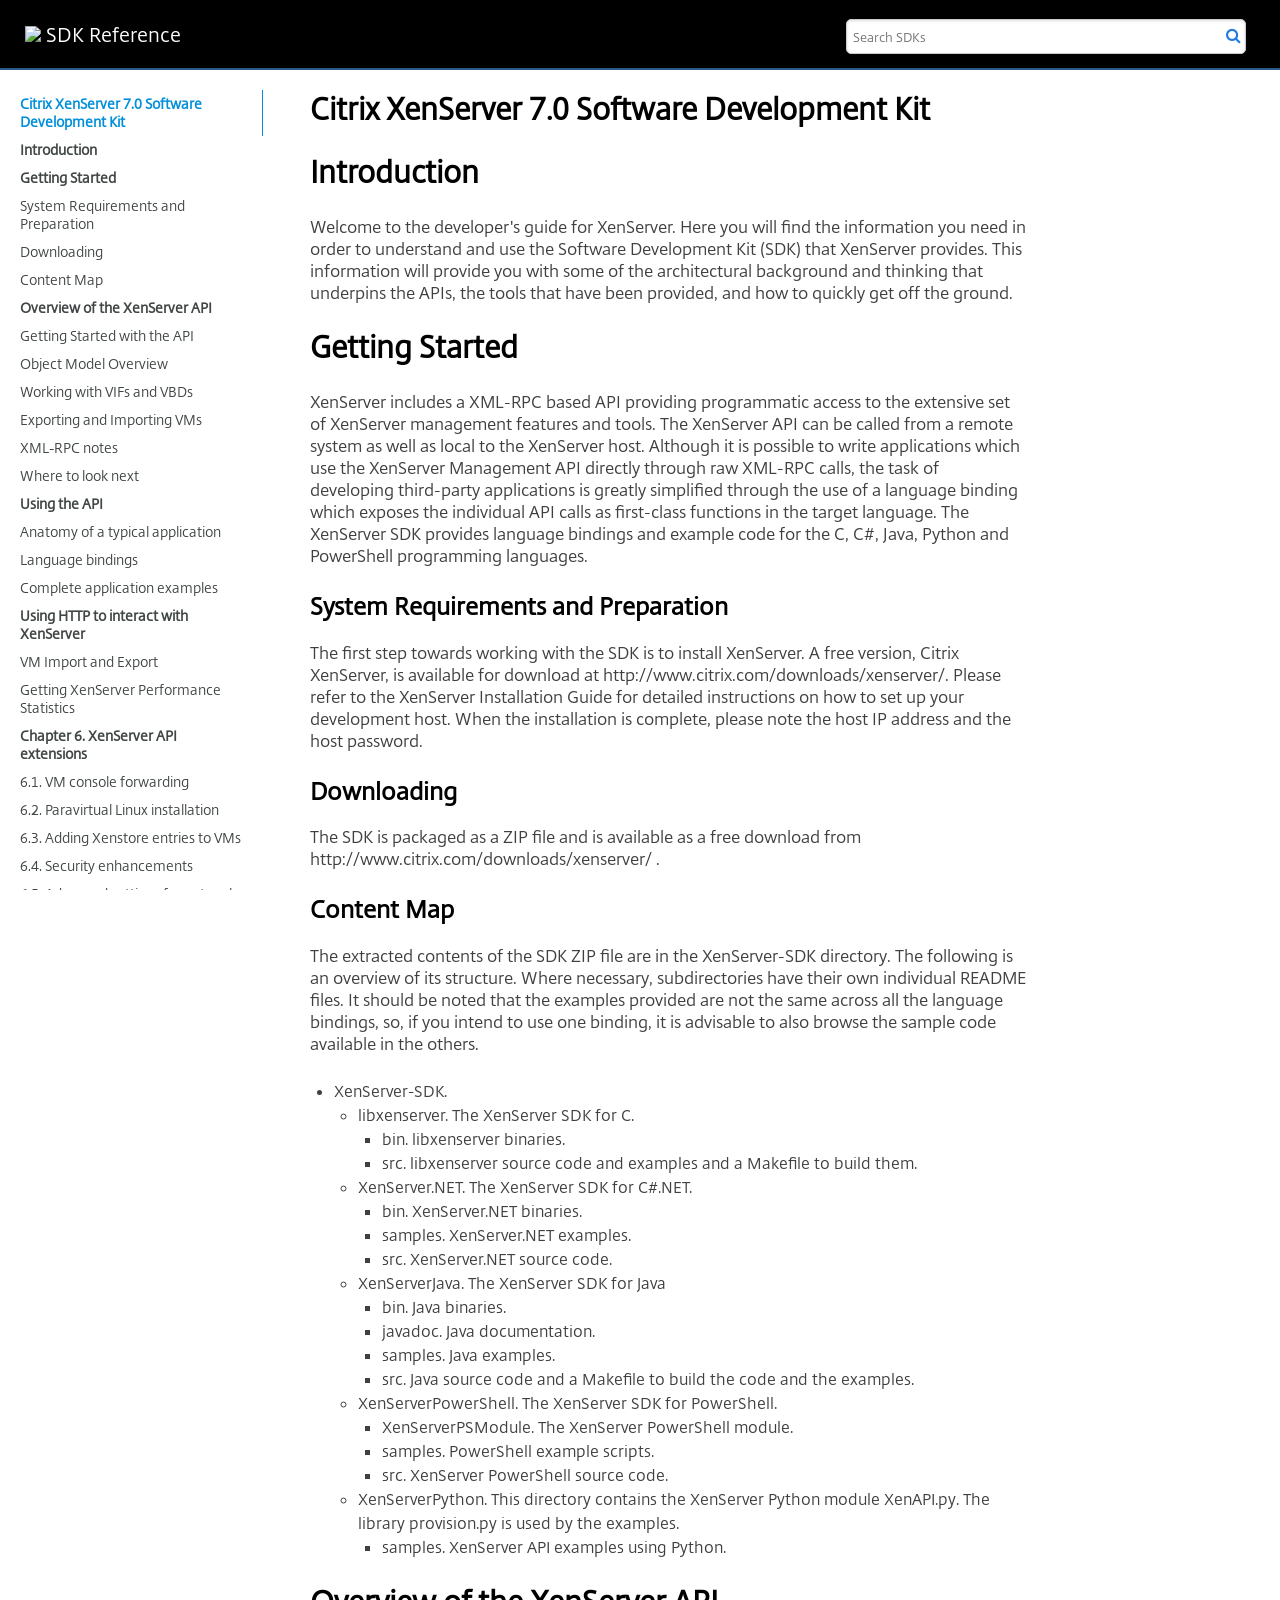
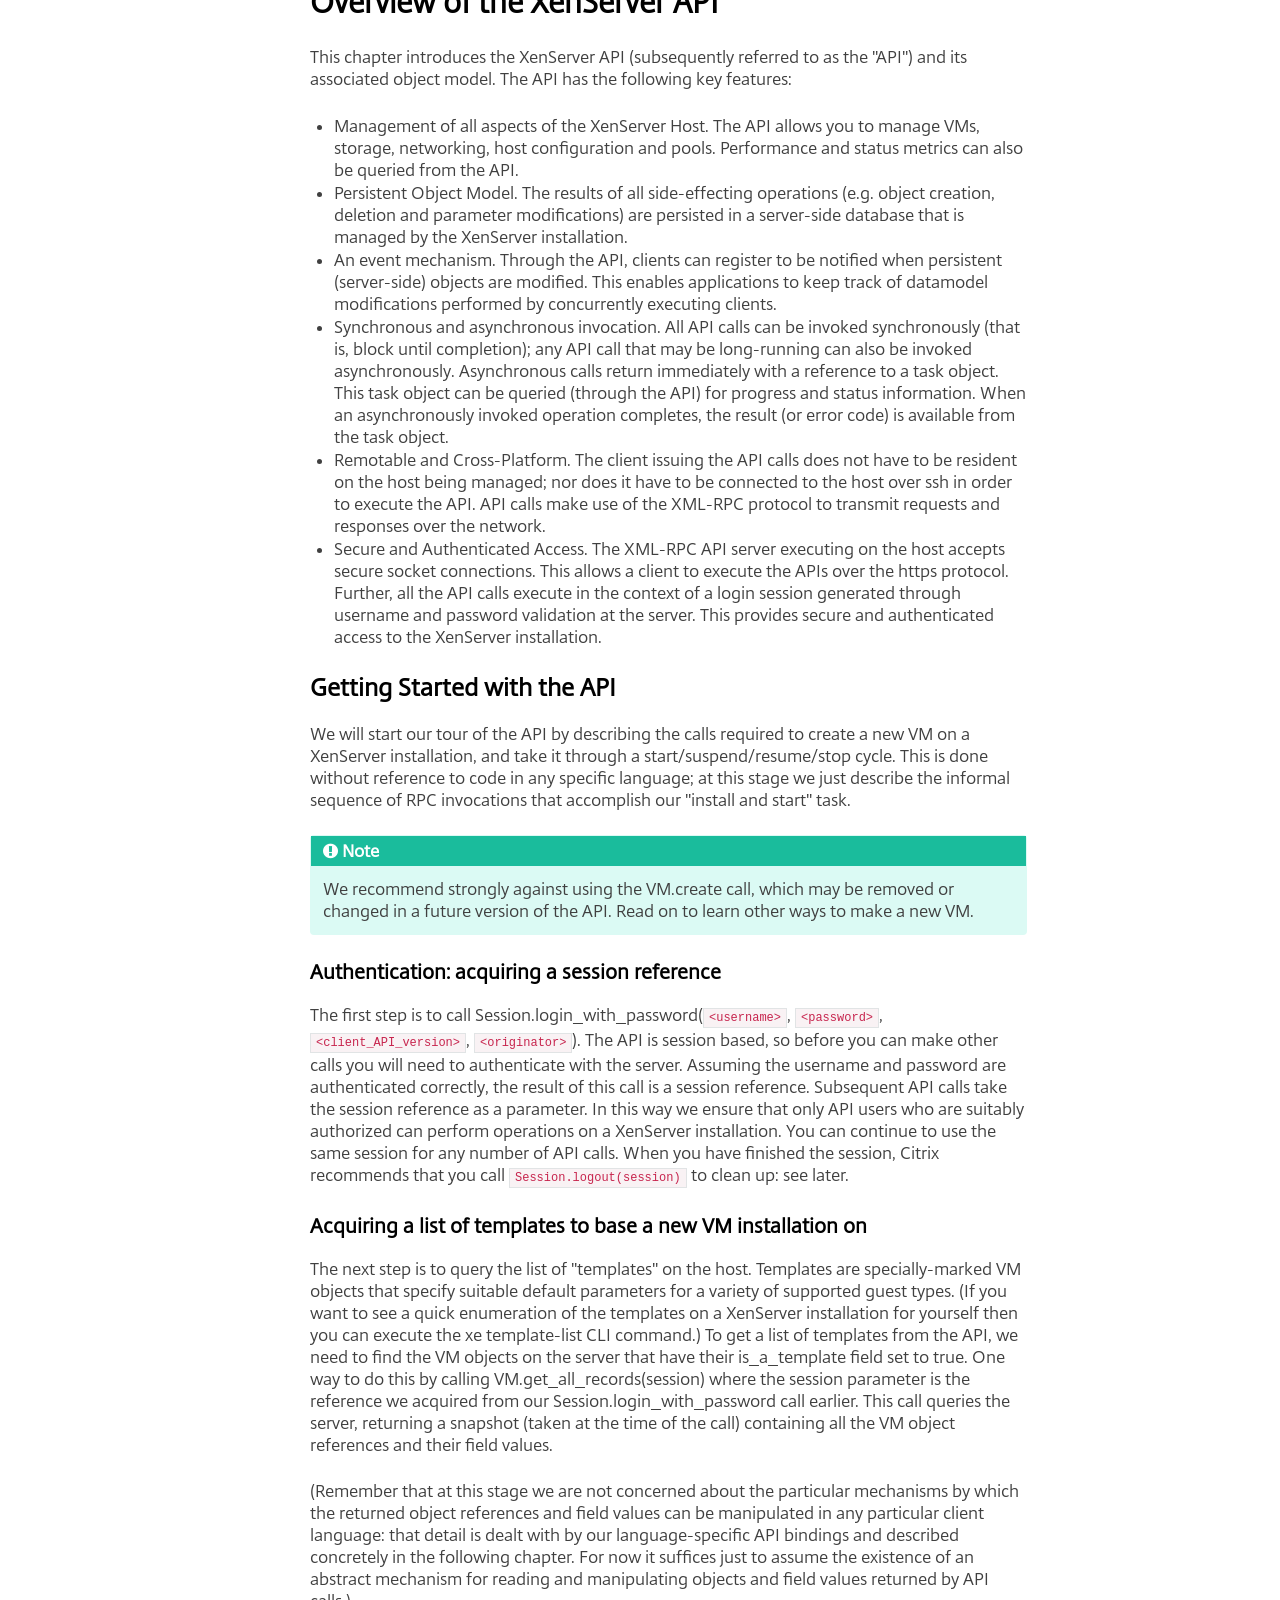
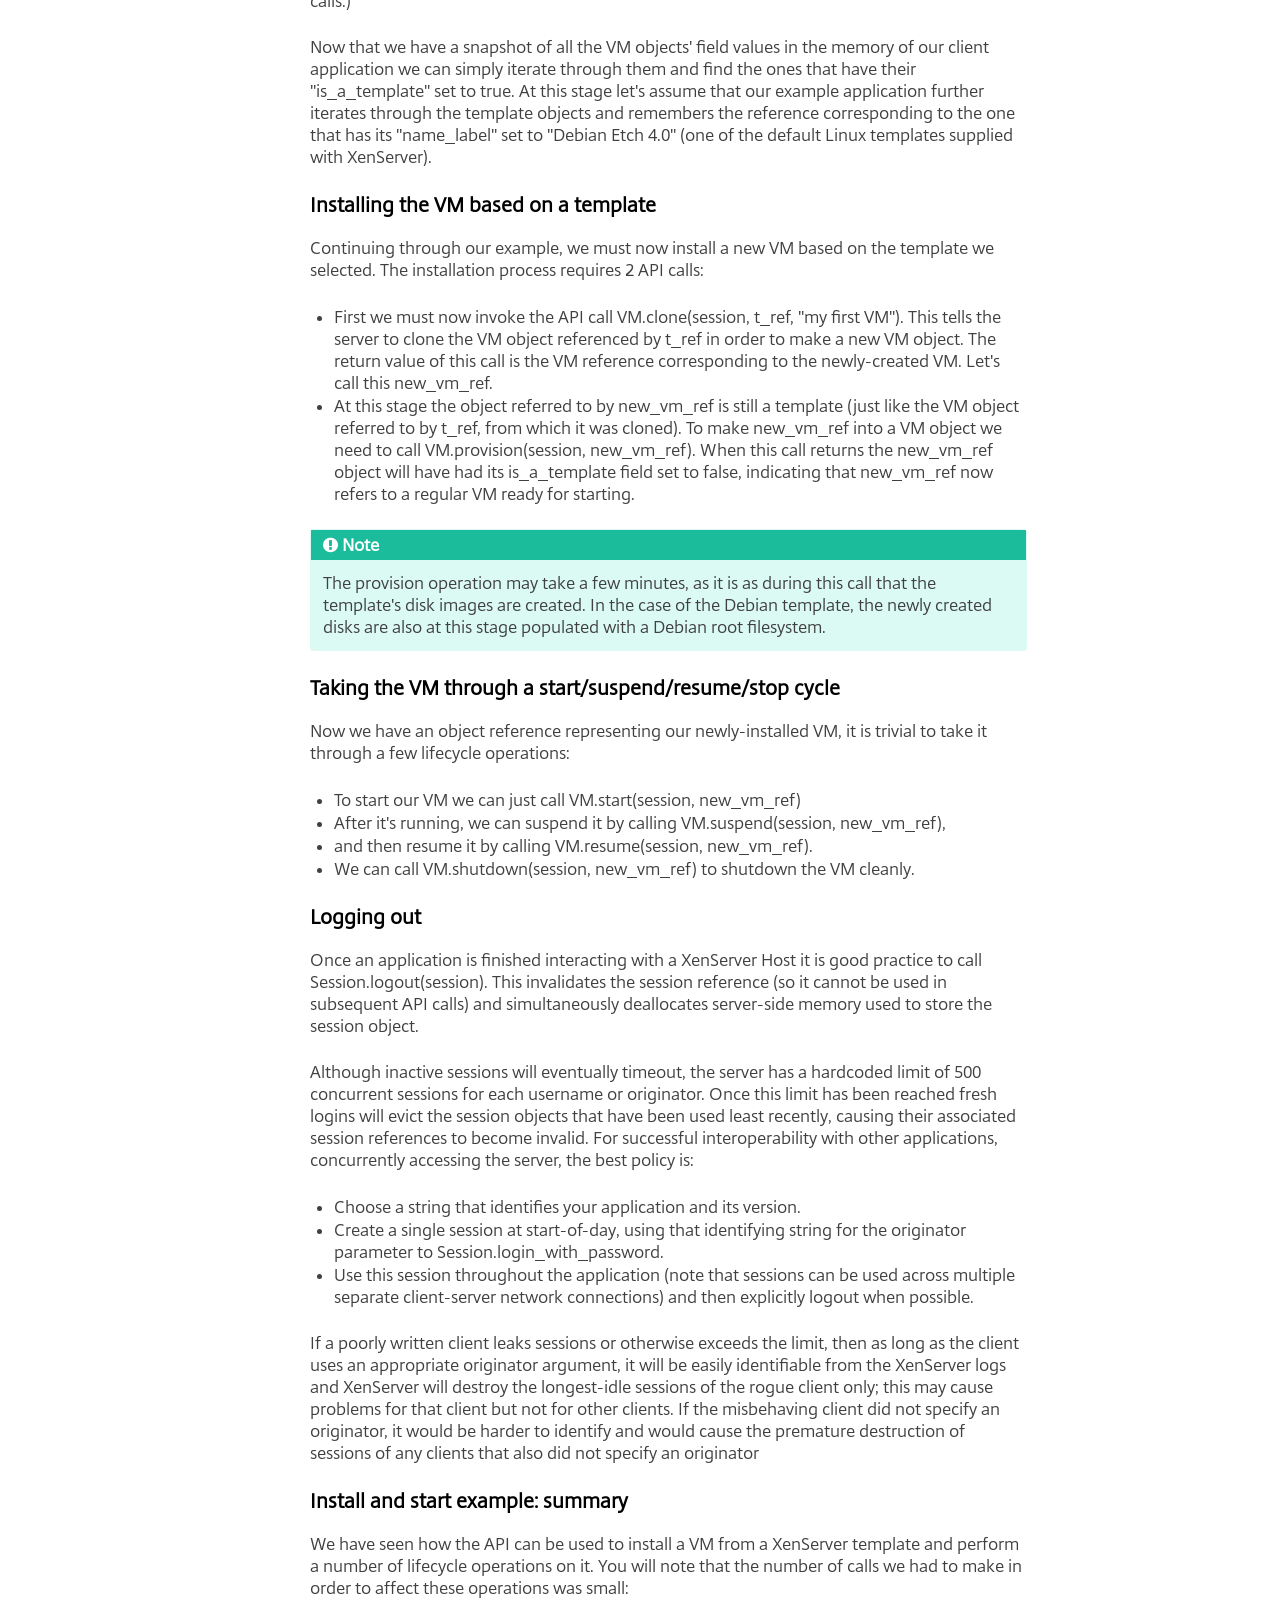
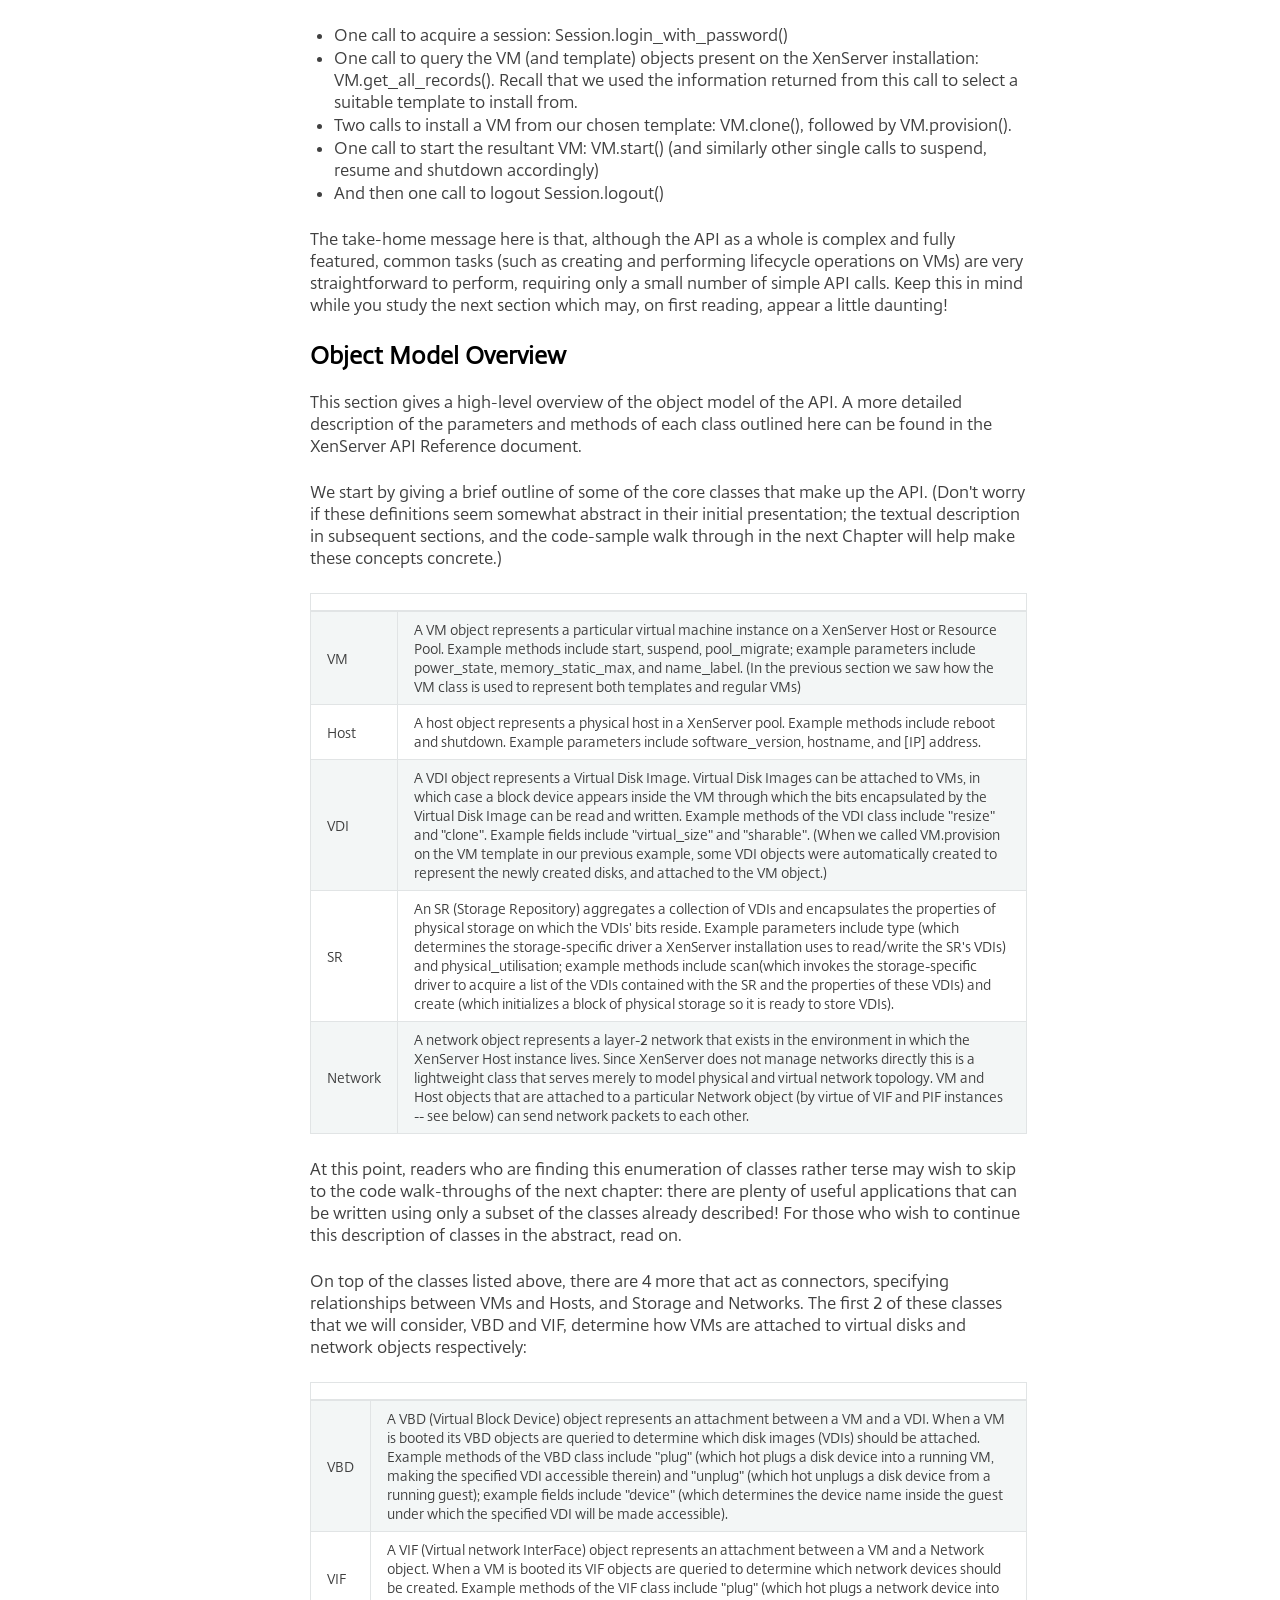
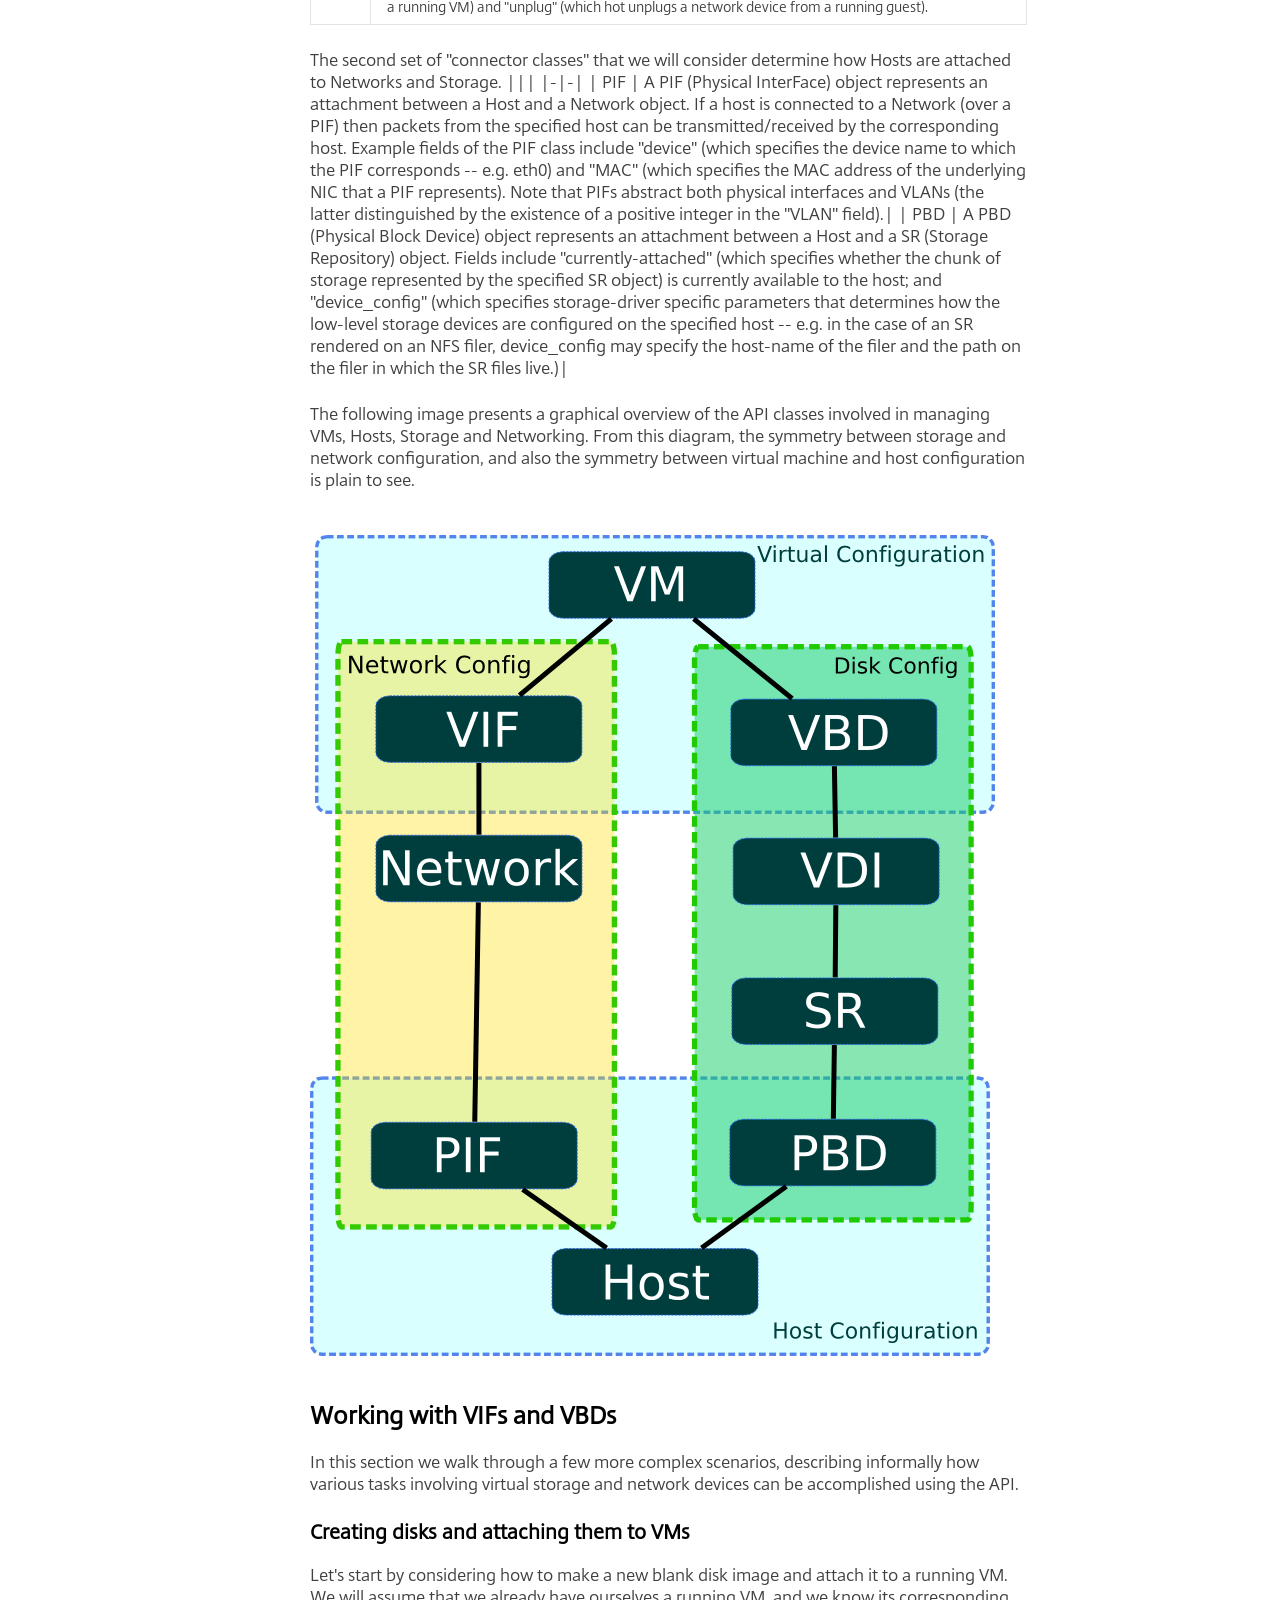
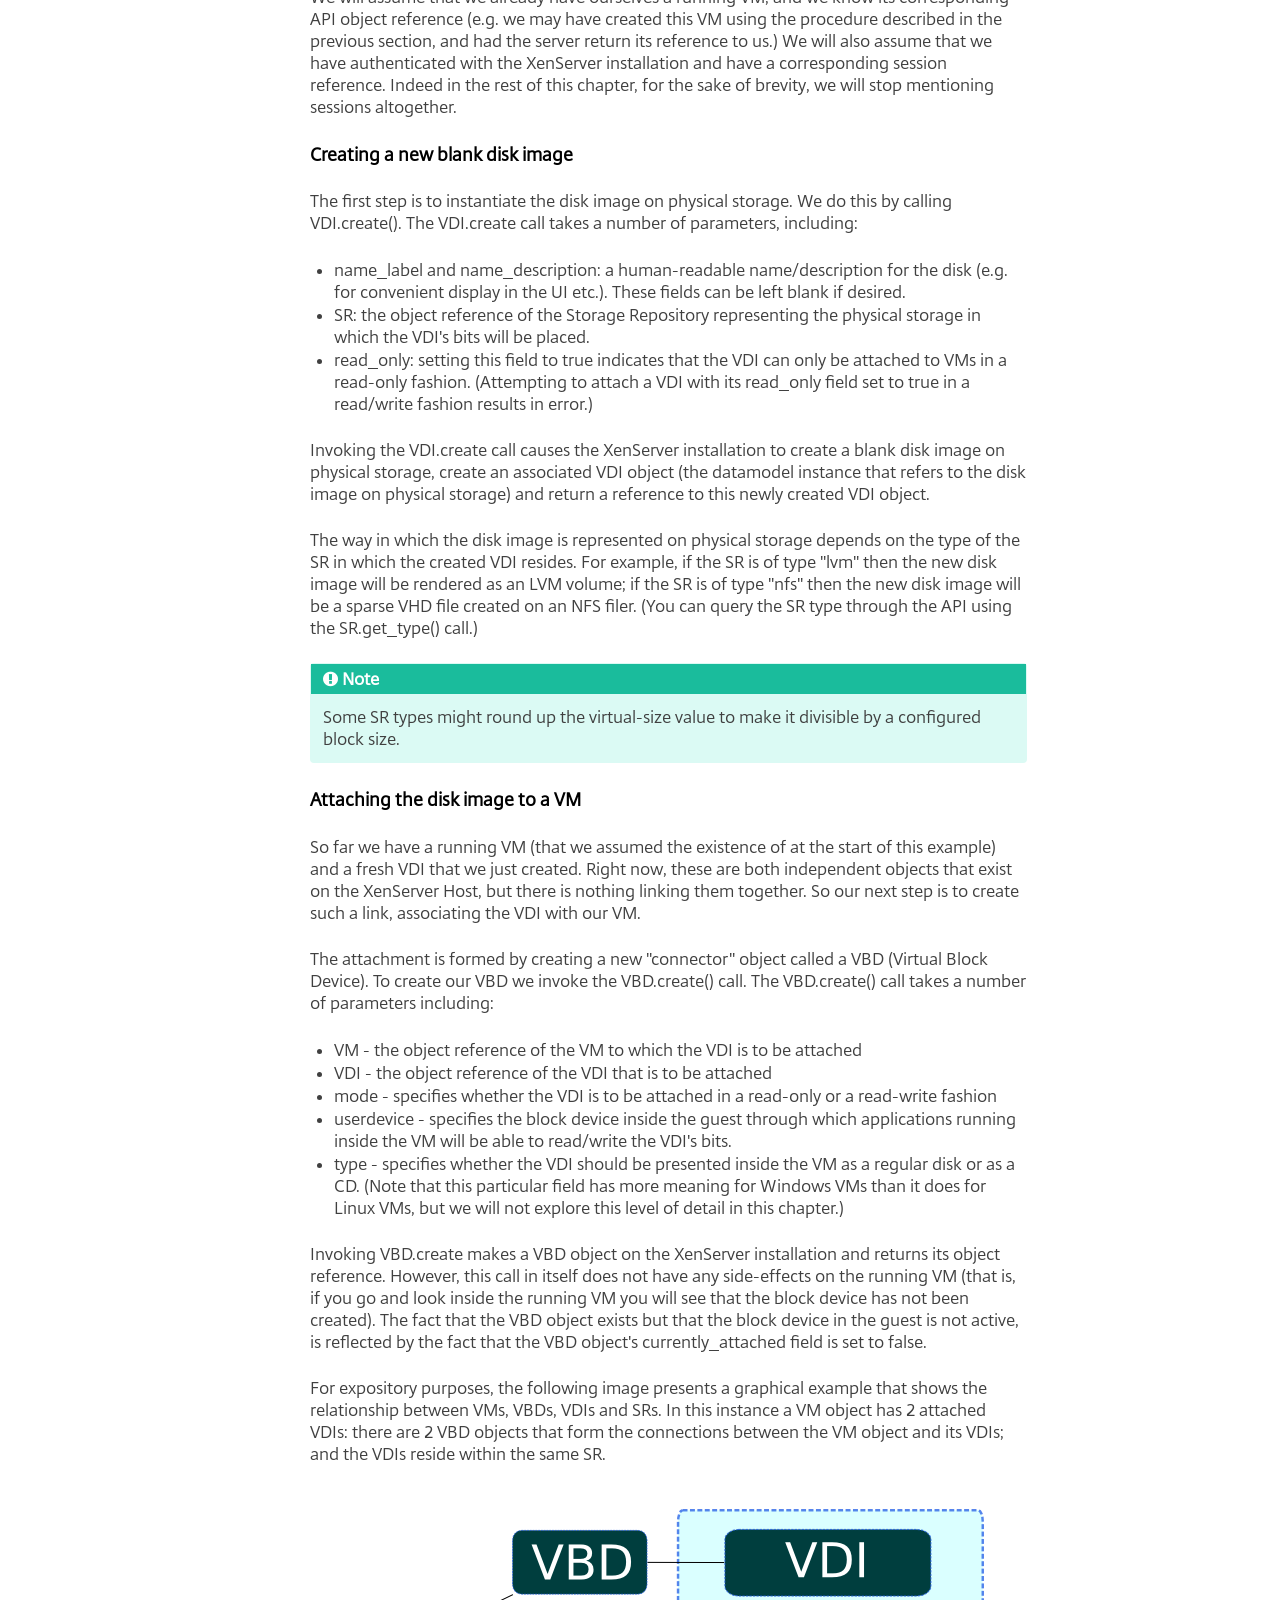
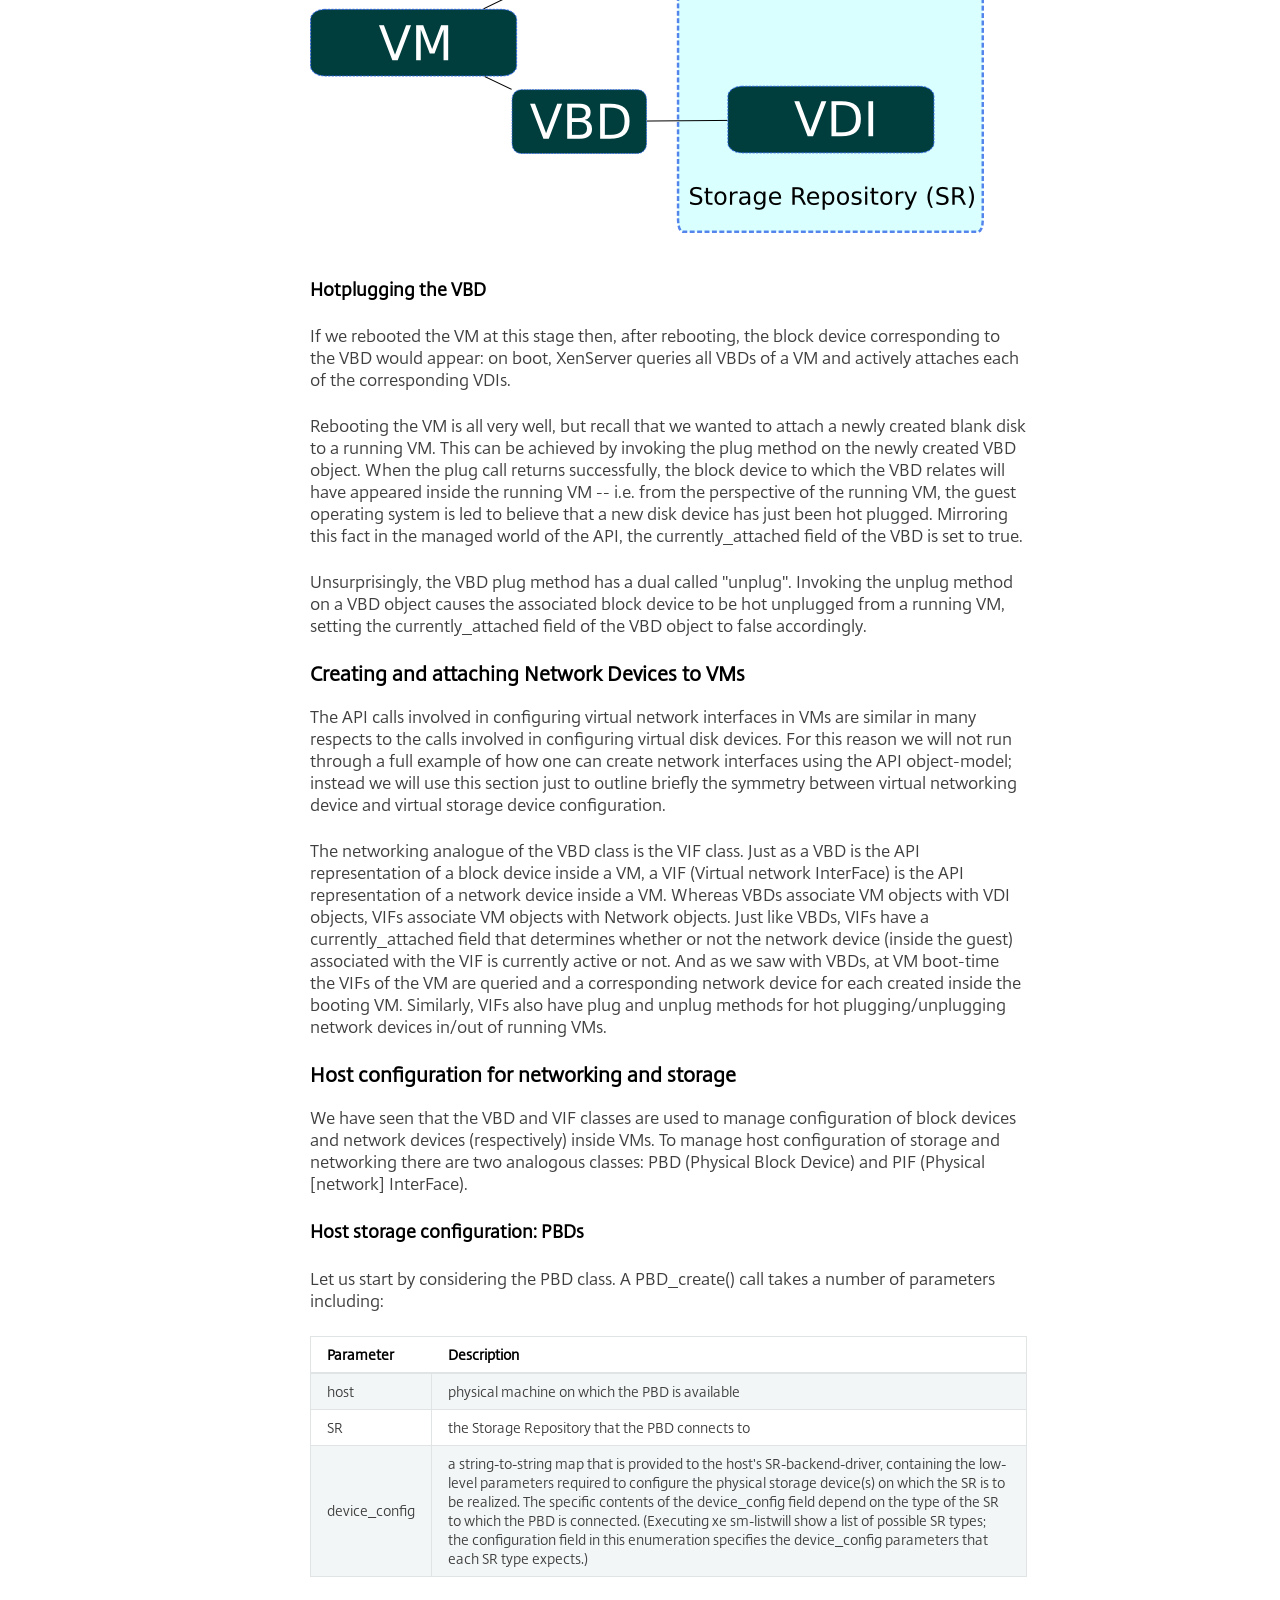
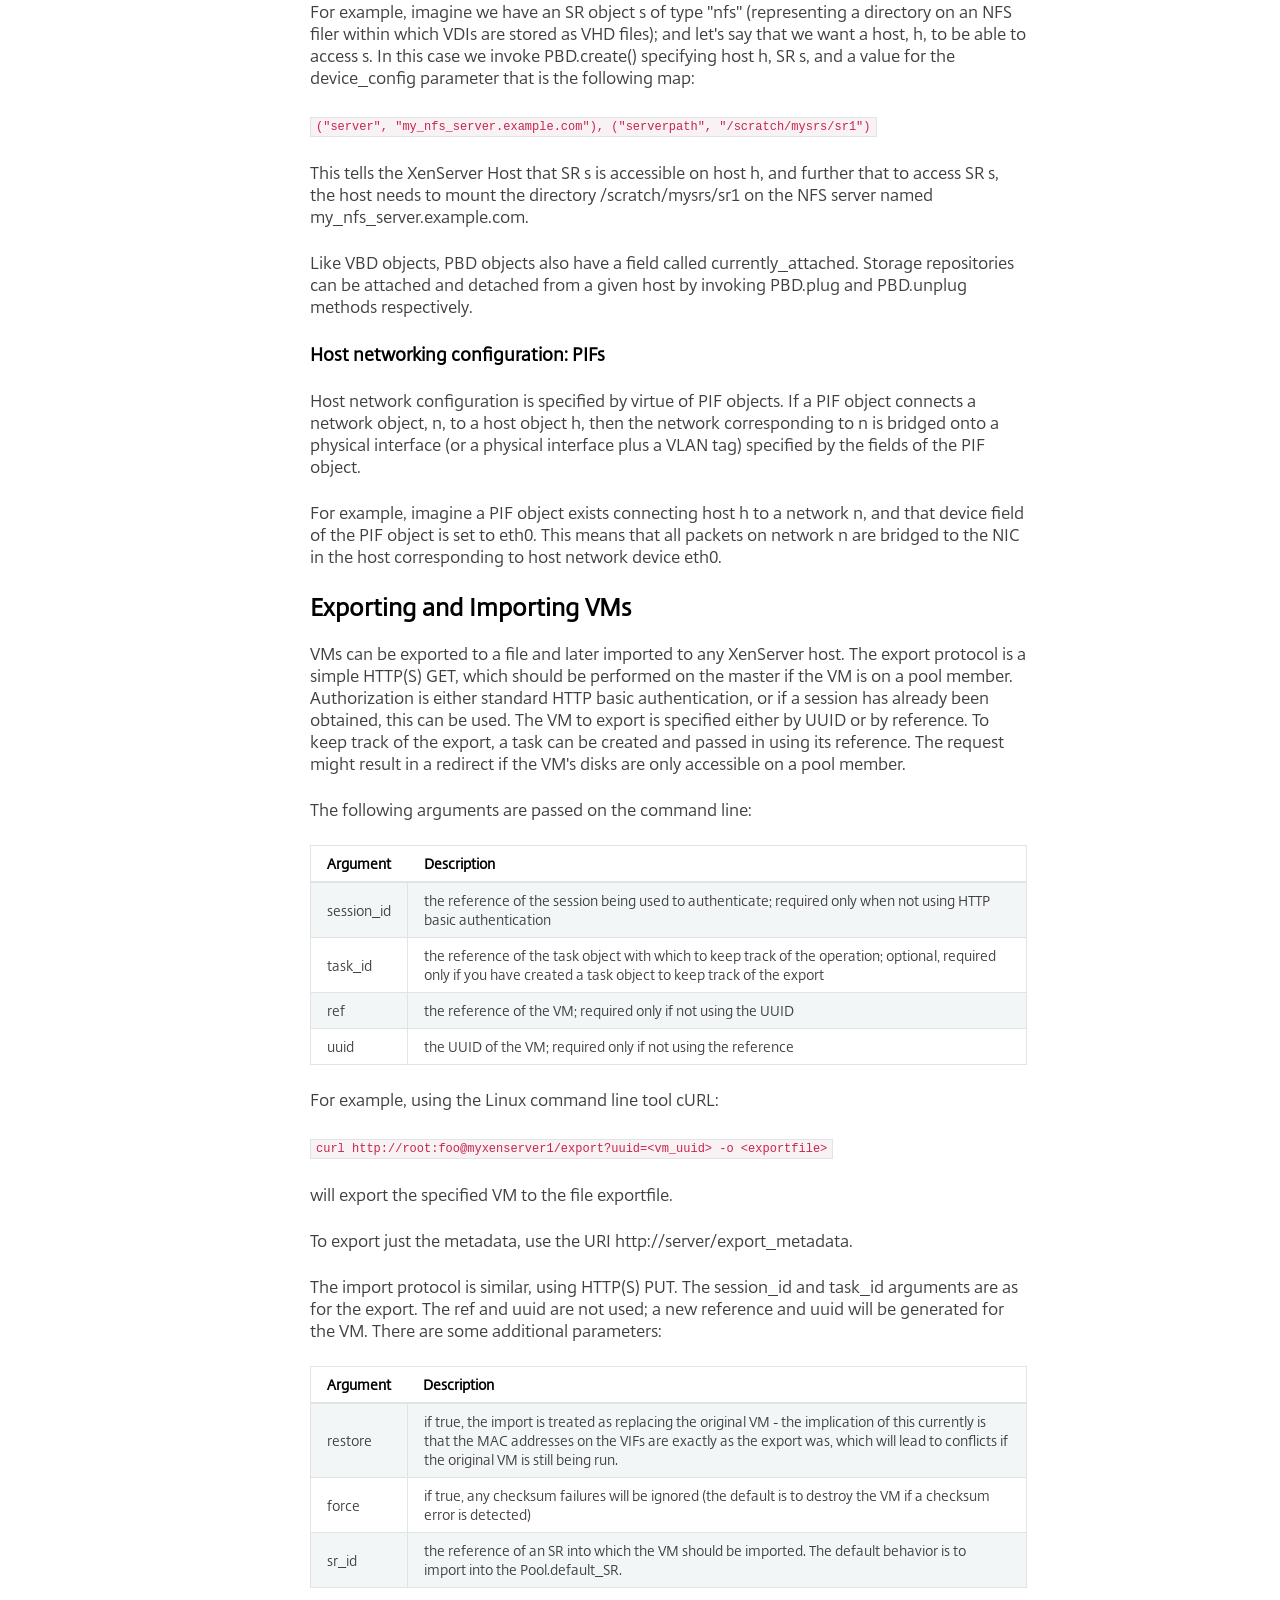
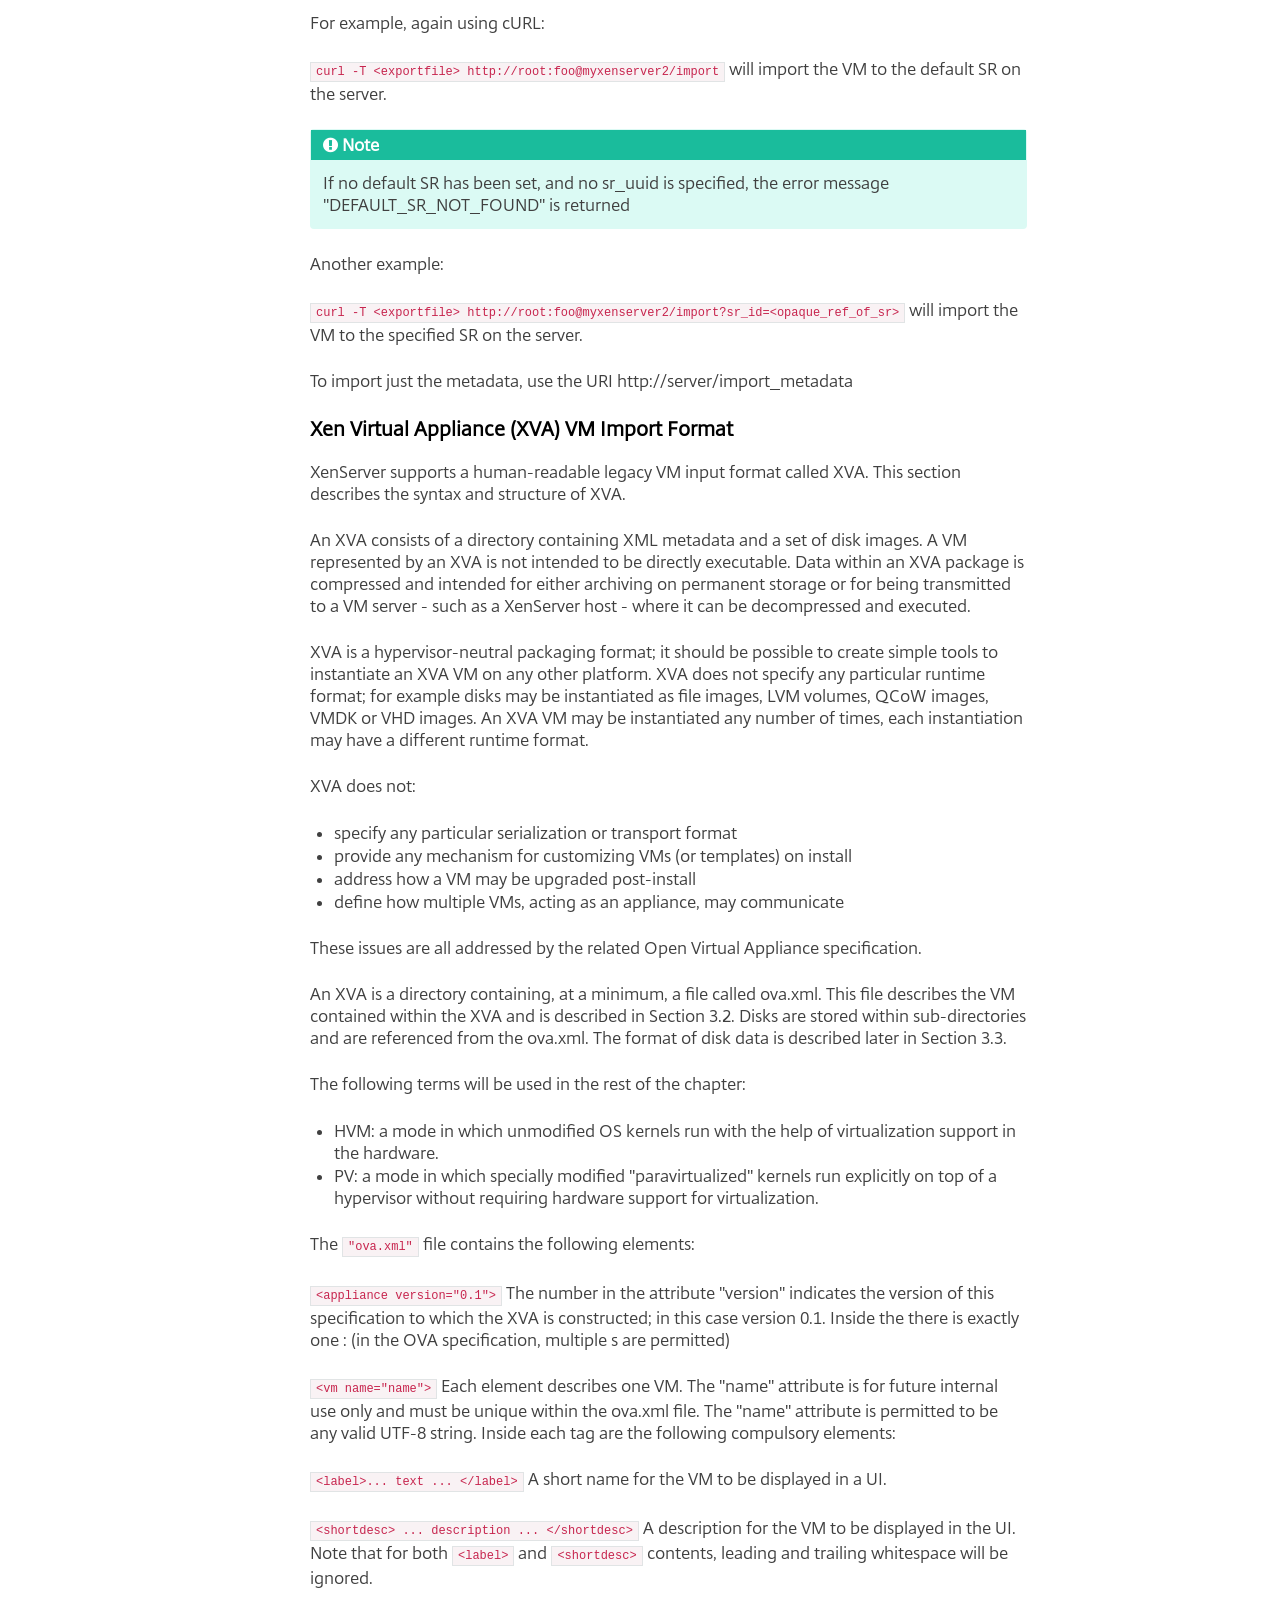
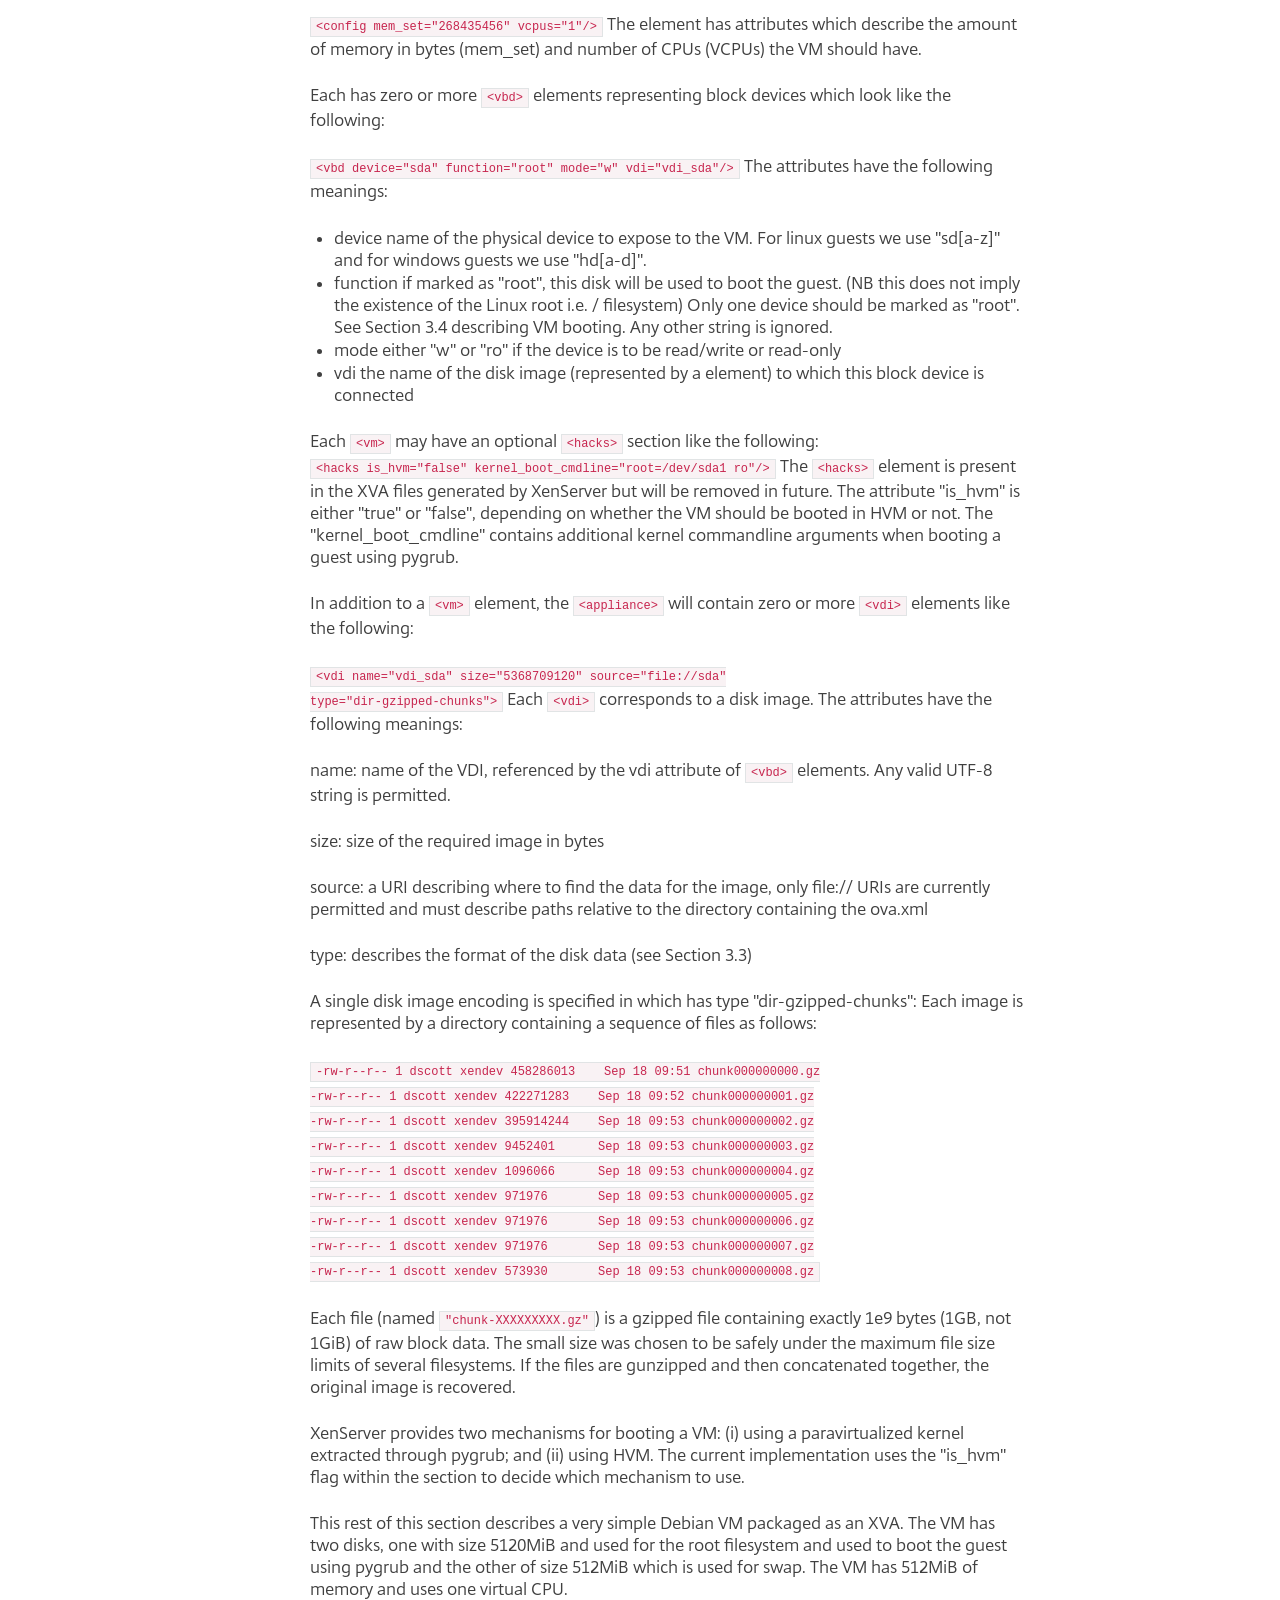
==== index.html @ 6b06e507 "Deployed 2a935f0 with MkDocs version: 0.15.3" ====
<!DOCTYPE html>
<!--[if IE 8]><html class="no-js lt-ie9" lang="en" > <![endif]-->
<!--[if gt IE 8]><!--> <html class="no-js" lang="en" > <!--<![endif]-->
<head>
  <meta charset="utf-8">
  <meta name="viewport" content="width=device-width, initial-scale=1.0">
  <meta name="description" content="Reference guide for Citrix XenServer SDK">
  
  
  <title>Citrix XenServer SDK</title>
  

  <link rel="shortcut icon" href="
https://www.citrix.com/etc/designs/citrix/icon-favicon.png">

  
  <link href='https://fonts.googleapis.com/css?family=Lato:400,700|Roboto+Slab:400,700|Inconsolata:400,700' rel='stylesheet' type='text/css'>

  <link rel="stylesheet" href="./css/theme.css" type="text/css" />
  <link rel="stylesheet" href="./css/theme_extra.css" type="text/css" />
  <link rel="stylesheet" href="./css/base.css">
  <link rel="stylesheet" href="./css/highlight.css">
  <link rel="stylesheet" href="./css/override.css" type="text/css" />
  <link rel="stylesheet" href="./css/font-awesome.css" type="text/css" />

  
  <script>
    // Current page data
    var mkdocs_page_name = "None";
    var mkdocs_page_input_path = "index.md";
    var mkdocs_page_url = "/";
  </script>
  
  <script src="./js/jquery-1.10.2.min.js"></script>
  <script src="./js/bootstrap-3.0.3.min.js"></script>
  <script src="./js/modernizr-2.8.3.min.js"></script>
  <script type="text/javascript" src="./js/highlight.pack.js"></script>
  <script src="./js/theme.js"></script>
  <script src="./js/base.js"></script>
  <script src="./js/custom.js"></script>
  <script src="./js/nav.js"></script> 

  
</head>

<body class="wy-body-for-nav" role="document" data-spy="scroll" data-target=".bs-sidebar">

	<div class="header-top">
		<div class="header-top-left">
			<a href="http://citrix.github.io" class="logo-position"><img height="60" src="https://thumbnail-ec2.sharefile.com/thumbnail.aspx?encparams=[base64]$" target="_blank" class="logo-citrix"><span style="color:#fff;font-size: 20px;position: relative;top:4px;left: 5px">SDK Reference</span></a>
		</div>
		<div class="header-top-right">
			<ul>
			<!--	<li class="list-inline home"><a href=".">HOME</a></li>
				<li class="list-inline support"><a href="http://support.citrix.com">SUPPORT</a></li>-->
				<form id ="rtd-search-form" class="wy-form" action="./search.html" method="get">
            <li class="list-inline support"><input name="q" id="txtName" type="text" placeholder="Search SDKs"
            class="searchdocs">
<a class="fa fa-search errspan"></a></li>
</form>
				<!--<li class="list-inline"><a href="http://citrix.com/download">DOWNLOADS</a></li>-->
			</ul>

		</div>
	</div>
  <div class="wy-grid-for-nav">

    
    <nav data-toggle="wy-nav-shift" class="wy-nav-side stickynav">
      <div class="wy-side-nav-search">
        <div role="search">
  <form id ="rtd-search-form" class="wy-form" action="./search.html" method="get">
	<i class="fa fa-search"></i>
    <input type="text" name="q" placeholder="Search docs" />
  </form>
</div>
      </div>

      <div class="wy-menu wy-menu-vertical" role="navigation" aria-label="main navigation">
			<div class="bs-sidebar hidden-print affix well" role="complementary">
    <ul class="nav bs-sidenav">
    
        <li class="main active"><a href="#citrix-xenserver-70-software-development-kit">Citrix XenServer 7.0 Software Development Kit</a></li>
        
    
        <li class="main "><a href="#introduction">Introduction</a></li>
        
    
        <li class="main "><a href="#getting-started">Getting Started</a></li>
        
            <li><a href="#system-requirements-and-preparation">System Requirements and Preparation</a></li>
        
            <li><a href="#downloading">Downloading</a></li>
        
            <li><a href="#content-map">Content Map</a></li>
        
    
        <li class="main "><a href="#overview-of-the-xenserver-api">Overview of the XenServer API</a></li>
        
            <li><a href="#getting-started-with-the-api">Getting Started with the API</a></li>
        
            <li><a href="#object-model-overview">Object Model Overview</a></li>
        
            <li><a href="#working-with-vifs-and-vbds">Working with VIFs and VBDs</a></li>
        
            <li><a href="#exporting-and-importing-vms">Exporting and Importing VMs</a></li>
        
            <li><a href="#xml-rpc-notes">XML-RPC notes</a></li>
        
            <li><a href="#where-to-look-next">Where to look next</a></li>
        
    
        <li class="main "><a href="#using-the-api">Using the API</a></li>
        
            <li><a href="#anatomy-of-a-typical-application">Anatomy of a typical application</a></li>
        
            <li><a href="#language-bindings">Language bindings</a></li>
        
            <li><a href="#complete-application-examples">Complete application examples</a></li>
        
    
        <li class="main "><a href="#using-http-to-interact-with-xenserver">Using HTTP to interact with XenServer</a></li>
        
            <li><a href="#vm-import-and-export">VM Import and Export</a></li>
        
            <li><a href="#getting-xenserver-performance-statistics">Getting XenServer Performance Statistics</a></li>
        
    
        <li class="main "><a href="#chapter-6-xenserver-api-extensions">Chapter 6. XenServer API extensions</a></li>
        
            <li><a href="#61-vm-console-forwarding">6.1. VM console forwarding</a></li>
        
            <li><a href="#62-paravirtual-linux-installation">6.2. Paravirtual Linux installation</a></li>
        
            <li><a href="#63-adding-xenstore-entries-to-vms">6.3. Adding Xenstore entries to VMs</a></li>
        
            <li><a href="#64-security-enhancements">6.4. Security enhancements</a></li>
        
            <li><a href="#65-advanced-settings-for-network-interfaces">6.5. Advanced settings for network interfaces</a></li>
        
            <li><a href="#66-internationalization-for-sr-names">6.6. Internationalization for SR names</a></li>
        
            <li><a href="#67-hiding-objects-from-xencenter">6.7. Hiding objects from XenCenter</a></li>
        
    
        <li class="main "><a href="#chapter-7-xencenter-api-extensions">Chapter 7. XenCenter API Extensions</a></li>
        
            <li><a href="#71-pool">7.1. Pool</a></li>
        
            <li><a href="#72-host">7.2. Host</a></li>
        
            <li><a href="#73-vm">7.3. VM</a></li>
        
            <li><a href="#74-sr">7.4.  SR</a></li>
        
            <li><a href="#75-vdi">7.5. VDI</a></li>
        
            <li><a href="#76-vbd">7.6. VBD</a></li>
        
            <li><a href="#77-network">7.7. Network</a></li>
        
            <li><a href="#78-vm_guest_metrics">7.8. VM_guest_metrics</a></li>
        
            <li><a href="#79-task">7.9. Task</a></li>
        
    
    </ul>
</div>
      </div>
      &nbsp;
    </nav>

    <section data-toggle="wy-nav-shift" class="wy-nav-content-wrap">

      


      
      <div class="wy-nav-content">
        <div class="rst-content">
         <!-- <div role="navigation" aria-label="breadcrumbs navigation">
  <ul class="wy-breadcrumbs">
    <li><a href=".">Docs</a> &raquo;</li>
    
      
    
    <li>Index</li>
    <li class="wy-breadcrumbs-aside">
      
    </li>
  </ul>
  <hr/>
</div> -->
          <div role="main">
            <div class="section">
             
                <h1 id="citrix-xenserver-70-software-development-kit"><a class="toclink" href="#citrix-xenserver-70-software-development-kit">Citrix XenServer 7.0 Software Development Kit</a></h1>
<h1 id="introduction"><a class="toclink" href="#introduction">Introduction</a></h1>
<p>Welcome to the developer's guide for XenServer. Here you will find the information you need in order to understand and use the Software Development Kit (SDK) that XenServer provides. This information will provide you with some of the architectural background and thinking that underpins the APIs, the tools that have been provided, and how to quickly get off the ground.</p>
<h1 id="getting-started"><a class="toclink" href="#getting-started">Getting Started</a></h1>
<p>XenServer includes a XML-RPC based API providing programmatic access to the extensive set of XenServer management features and tools. The XenServer API can be called from a remote system as well as local to the XenServer host. Although it is possible to write applications which use the XenServer Management API directly through raw XML-RPC calls, the task of developing third-party applications is greatly simplified through the use of a language binding which exposes the individual API calls as first-class functions in the target language. The XenServer SDK provides language bindings and example code for the C, C#, Java, Python and PowerShell programming languages.</p>
<h2 id="system-requirements-and-preparation"><a class="toclink" href="#system-requirements-and-preparation">System Requirements and Preparation</a></h2>
<p>The first step towards working with the SDK is to install XenServer. A free version, Citrix XenServer, is available for download at http://www.citrix.com/downloads/xenserver/. Please refer to the XenServer Installation Guide for detailed instructions on how to set up your development host. When the installation is complete, please note the host IP address and the host password.</p>
<h2 id="downloading"><a class="toclink" href="#downloading">Downloading</a></h2>
<p>The SDK is packaged as a ZIP file and is available as a free download from http://www.citrix.com/downloads/xenserver/ .</p>
<h2 id="content-map"><a class="toclink" href="#content-map">Content Map</a></h2>
<p>The extracted contents of the SDK ZIP file are in the XenServer-SDK directory. The following is an overview of its structure. Where necessary, subdirectories have their own individual README files. It should be noted that the examples provided are not the same across all the language bindings, so, if you intend to use one binding, it is advisable to also browse the sample code available in the others.</p>
<ul>
<li>XenServer-SDK. <ul>
<li>libxenserver. The XenServer SDK for C.<ul>
<li>bin. libxenserver binaries.</li>
<li>src. libxenserver source code and examples and a Makefile to build them.</li>
</ul>
</li>
<li>XenServer.NET. The XenServer SDK for C#.NET.<ul>
<li>bin. XenServer.NET binaries.</li>
<li>samples. XenServer.NET examples.</li>
<li>src. XenServer.NET source code.</li>
</ul>
</li>
<li>XenServerJava. The XenServer SDK for Java<ul>
<li>bin. Java binaries.</li>
<li>javadoc. Java documentation.</li>
<li>samples. Java examples.</li>
<li>src. Java source code and a Makefile to build the code and the examples.</li>
</ul>
</li>
<li>XenServerPowerShell. The XenServer SDK for PowerShell.<ul>
<li>XenServerPSModule.  The XenServer PowerShell module.</li>
<li>samples. PowerShell example scripts.</li>
<li>src. XenServer PowerShell source code.</li>
</ul>
</li>
<li>XenServerPython. This directory contains the XenServer Python module XenAPI.py. The library provision.py is used by the examples.<ul>
<li>samples. XenServer API examples using Python.</li>
</ul>
</li>
</ul>
</li>
</ul>
<h1 id="overview-of-the-xenserver-api"><a class="toclink" href="#overview-of-the-xenserver-api">Overview of the XenServer API</a></h1>
<p>This chapter introduces the XenServer API (subsequently referred to as the "API") and its associated object model. The API has the following key features:</p>
<ul>
<li>
<p>Management of all aspects of the XenServer Host. The API allows you to manage VMs, storage, networking, host configuration and pools. Performance and status metrics can also be queried from the API.</p>
</li>
<li>
<p>Persistent Object Model. The results of all side-effecting operations (e.g. object creation, deletion and parameter modifications) are persisted in a server-side database that is managed by the XenServer installation.</p>
</li>
<li>
<p>An event mechanism. Through the API, clients can register to be notified when persistent (server-side) objects are modified. This enables applications to keep track of datamodel modifications performed by concurrently executing clients.</p>
</li>
<li>
<p>Synchronous and asynchronous invocation. All API calls can be invoked synchronously (that is, block until completion); any API call that may be long-running can also be invoked asynchronously. Asynchronous calls return immediately with a reference to a task object. This task object can be queried (through the API) for progress and status information. When an asynchronously invoked operation completes, the result (or error code) is available from the task object.</p>
</li>
<li>
<p>Remotable and Cross-Platform. The client issuing the API calls does not have to be resident on the host being managed; nor does it have to be connected to the host over ssh in order to execute the API. API calls make use of the XML-RPC protocol to transmit requests and responses over the network.</p>
</li>
<li>
<p>Secure and Authenticated Access. The XML-RPC API server executing on the host accepts secure socket connections. This allows a client to execute the APIs over the https protocol. Further, all the API calls execute in the context of a login session generated through username and password validation at the server. This provides secure and authenticated access to the XenServer installation.</p>
</li>
</ul>
<h2 id="getting-started-with-the-api"><a class="toclink" href="#getting-started-with-the-api">Getting Started with the API</a></h2>
<p>We will start our tour of the API by describing the calls required to create a new VM on a XenServer installation, and take it through a start/suspend/resume/stop cycle. This is done without reference to code in any specific language; at this stage we just describe the informal sequence of RPC invocations that accomplish our "install and start" task.</p>
<div class="admonition tip">
<p class="admonition-title">Note</p>
<p>We recommend strongly against using the VM.create call, which may be removed or changed in  a future version of the API. Read on to learn other ways to make a new VM.</p>
</div>
<h3 id="authentication-acquiring-a-session-reference"><a class="toclink" href="#authentication-acquiring-a-session-reference">Authentication: acquiring a session reference</a></h3>
<p>The first step is to call Session.login_with_password(<code>&lt;username&gt;</code>, <code>&lt;password&gt;</code>, <code>&lt;client_API_version&gt;</code>, <code>&lt;originator&gt;</code>). The API is session based, so before you can make other calls you will need to authenticate with the server. Assuming the username and password are authenticated correctly, the result of this call is a session reference. Subsequent API calls take the session reference as a parameter. In this way we ensure that only API users who are suitably authorized can perform operations on a XenServer installation. You can continue to use the same session for any number of API calls. When you have finished the session, Citrix recommends that you call <code>Session.logout(session)</code> to clean up: see later.</p>
<h3 id="acquiring-a-list-of-templates-to-base-a-new-vm-installation-on"><a class="toclink" href="#acquiring-a-list-of-templates-to-base-a-new-vm-installation-on">Acquiring a list of templates to base a new VM installation on</a></h3>
<p>The next step is to query the list of "templates" on the host. Templates are specially-marked VM objects that specify suitable default parameters for a variety of supported guest types. (If you want to see a quick enumeration of the templates on a XenServer installation for yourself then you can execute the xe template-list CLI command.) To get a list of templates from the API, we need to find the VM objects on the server that have their is_a_template field set to true. One way to do this by calling VM.get_all_records(session) where the session parameter is the reference we acquired from our Session.login_with_password call earlier. This call queries the server, returning a snapshot (taken at the time of the call) containing all the VM object references and their field values.</p>
<p>(Remember that at this stage we are not concerned about the particular mechanisms by which the returned object references and field values can be manipulated in any particular client language: that detail is dealt with by our language-specific API bindings and described concretely in the following chapter. For now it suffices just to assume the existence of an abstract mechanism for reading and manipulating objects and field values returned by API calls.)</p>
<p>Now that we have a snapshot of all the VM objects' field values in the memory of our client application we can simply iterate through them and find the ones that have their "is_a_template" set to true. At this stage let's assume that our example application further iterates through the template objects and remembers the reference corresponding to the one that has its "name_label" set to "Debian Etch 4.0" (one of the default Linux templates supplied with XenServer).</p>
<h3 id="installing-the-vm-based-on-a-template"><a class="toclink" href="#installing-the-vm-based-on-a-template">Installing the VM based on a template</a></h3>
<p>Continuing through our example, we must now install a new VM based on the template we selected. The installation process requires 2 API calls:</p>
<ul>
<li>
<p>First we must now invoke the API call VM.clone(session, t_ref, "my first VM"). This tells the server to clone the VM object referenced by t_ref in order to make a new VM object. The return value of this call is the VM reference corresponding to the newly-created VM. Let's call this new_vm_ref.</p>
</li>
<li>
<p>At this stage the object referred to by new_vm_ref is still a template (just like the VM object referred to by t_ref, from which it was cloned). To make new_vm_ref into a VM object we need to call VM.provision(session, new_vm_ref). When this call returns the new_vm_ref object will have had its is_a_template field set to false, indicating that new_vm_ref now refers to a regular VM ready for starting.</p>
</li>
</ul>
<div class="admonition tip">
<p class="admonition-title">Note</p>
<p>The provision operation may take a few minutes, as it is as during this call that the   template's disk images are created. In the case of the Debian template, the newly created   disks are also at this stage populated with a Debian root filesystem.</p>
</div>
<h3 id="taking-the-vm-through-a-startsuspendresumestop-cycle"><a class="toclink" href="#taking-the-vm-through-a-startsuspendresumestop-cycle">Taking the VM through a start/suspend/resume/stop cycle</a></h3>
<p>Now we have an object reference representing our newly-installed VM, it is trivial to take it through a few lifecycle operations:</p>
<ul>
<li>
<p>To start our VM we can just call VM.start(session, new_vm_ref)</p>
</li>
<li>
<p>After it's running, we can suspend it by calling VM.suspend(session, new_vm_ref),</p>
</li>
<li>
<p>and then resume it by calling VM.resume(session, new_vm_ref).</p>
</li>
<li>
<p>We can call VM.shutdown(session, new_vm_ref) to shutdown the VM cleanly.</p>
</li>
</ul>
<h3 id="logging-out"><a class="toclink" href="#logging-out">Logging out</a></h3>
<p>Once an application is finished interacting with a XenServer Host it is good practice to call Session.logout(session). This invalidates the session reference (so it cannot be used in subsequent API calls) and simultaneously deallocates server-side memory used to store the session object.</p>
<p>Although inactive sessions will eventually timeout, the server has a hardcoded limit of 500 concurrent sessions for each username or originator. Once this limit has been reached fresh logins will evict the session objects that have been used least recently, causing their associated session references to become invalid. For successful interoperability with other applications, concurrently accessing the server, the best policy is:</p>
<ul>
<li>
<p>Choose a string that identifies your application and its version.</p>
</li>
<li>
<p>Create a single session at start-of-day, using that identifying string for the originator parameter to Session.login_with_password.</p>
</li>
<li>
<p>Use this session throughout the application (note that sessions can be used across multiple separate client-server network connections) and then explicitly logout when possible.</p>
</li>
</ul>
<p>If a poorly written client leaks sessions or otherwise exceeds the limit, then as long as the client uses an appropriate originator argument, it will be easily identifiable from the XenServer logs and XenServer will destroy the longest-idle sessions of the rogue client only; this may cause problems for that client but not for other clients. If the misbehaving client did not specify an originator, it would be harder to identify and would cause the premature destruction of sessions of any clients that also did not specify an originator</p>
<h3 id="install-and-start-example-summary"><a class="toclink" href="#install-and-start-example-summary">Install and start example: summary</a></h3>
<p>We have seen how the API can be used to install a VM from a XenServer template and perform a number of lifecycle operations on it. You will note that the number of calls we had to make in order to affect these operations was small:</p>
<ul>
<li>
<p>One call to acquire a session: Session.login_with_password()</p>
</li>
<li>
<p>One call to query the VM (and template) objects present on the XenServer installation: VM.get_all_records(). Recall that we used the information returned from this call to select a suitable template to install from.</p>
</li>
<li>
<p>Two calls to install a VM from our chosen template: VM.clone(), followed by VM.provision().</p>
</li>
<li>
<p>One call to start the resultant VM: VM.start() (and similarly other single calls to suspend, resume and shutdown accordingly)</p>
</li>
<li>
<p>And then one call to logout Session.logout()</p>
</li>
</ul>
<p>The take-home message here is that, although the API as a whole is complex and fully featured, common tasks (such as creating and performing lifecycle operations on VMs) are very straightforward to perform, requiring only a small number of simple API calls. Keep this in mind while you study the next section which may, on first reading, appear a little daunting!</p>
<h2 id="object-model-overview"><a class="toclink" href="#object-model-overview">Object Model Overview</a></h2>
<p>This section gives a high-level overview of the object model of the API. A more detailed description of the parameters and methods of each class outlined here can be found in the XenServer API Reference document.</p>
<p>We start by giving a brief outline of some of the core classes that make up the API. (Don't worry if these definitions seem somewhat abstract in their initial presentation; the textual description in subsequent sections, and the code-sample walk through in the next Chapter will help make these concepts concrete.)</p>
<table>
<thead>
<tr>
<th></th>
<th></th>
</tr>
</thead>
<tbody>
<tr>
<td>VM</td>
<td>A VM object represents a particular virtual machine instance on a XenServer Host or Resource Pool. Example methods include start, suspend, pool_migrate; example parameters include power_state, memory_static_max, and name_label. (In the previous section we saw how the VM class is used to represent both templates and regular VMs)</td>
</tr>
<tr>
<td>Host</td>
<td>A host object represents a physical host in a XenServer pool. Example methods include reboot and shutdown. Example parameters include software_version, hostname, and [IP] address.</td>
</tr>
<tr>
<td>VDI</td>
<td>A VDI object represents a Virtual Disk Image. Virtual Disk Images can be attached to VMs, in which case a block device appears inside the VM through which the bits encapsulated by the Virtual Disk Image can be read and written. Example methods of the VDI class include "resize" and "clone". Example fields include "virtual_size" and "sharable". (When we called VM.provision on the VM template in our previous example, some VDI objects were automatically created to represent the newly created disks, and attached to the VM object.)</td>
</tr>
<tr>
<td>SR</td>
<td>An SR (Storage Repository) aggregates a collection of VDIs and encapsulates the properties of physical storage on which the VDIs' bits reside. Example parameters include type (which determines the storage-specific driver a XenServer installation uses to read/write the SR's VDIs) and physical_utilisation; example methods include scan(which invokes the storage-specific driver to acquire a list of the VDIs contained with the SR and the properties of these VDIs) and create (which initializes a block of physical storage so it is ready to store VDIs).</td>
</tr>
<tr>
<td>Network</td>
<td>A network object represents a layer-2 network that exists in the environment in which the XenServer Host instance lives. Since XenServer does not manage networks directly this is a lightweight class that serves merely to model physical and virtual network topology. VM and Host objects that are attached to a particular Network object (by virtue of VIF and PIF instances -- see below) can send network packets to each other.</td>
</tr>
</tbody>
</table>
<p>At this point, readers who are finding this enumeration of classes rather terse may wish to skip to the code walk-throughs of the next chapter: there are plenty of useful applications that can be written using only a subset of the classes already described! For those who wish to continue this description of classes in the abstract, read on.</p>
<p>On top of the classes listed above, there are 4 more that act as connectors, specifying relationships between VMs and Hosts, and Storage and Networks. The first 2 of these classes that we will consider, VBD and VIF, determine how VMs are attached to virtual disks and network objects respectively:</p>
<table>
<thead>
<tr>
<th></th>
<th></th>
</tr>
</thead>
<tbody>
<tr>
<td>VBD</td>
<td>A VBD (Virtual Block Device) object represents an attachment between a VM and a VDI. When a VM is booted its VBD objects are queried to determine which disk images (VDIs) should be attached. Example methods of the VBD class include "plug" (which hot plugs a disk device into a running VM, making the specified VDI accessible therein) and "unplug" (which hot unplugs a disk device from a running guest); example fields include "device" (which determines the device name inside the guest under which the specified VDI will be made accessible).</td>
</tr>
<tr>
<td>VIF</td>
<td>A VIF (Virtual network InterFace) object represents an attachment between a VM and a Network object. When a VM is booted its VIF objects are queried to determine which network devices should be created. Example methods of the VIF class include "plug" (which hot plugs a network device into a running VM) and "unplug" (which hot unplugs a network device from a running guest).</td>
</tr>
</tbody>
</table>
<p>The second set of "connector classes" that we will consider determine how Hosts are attached to Networks and Storage.
|||
|-|-|
| PIF  | A PIF (Physical InterFace) object represents an attachment between a Host and a Network object. If a host is connected to a Network (over a PIF) then packets from the specified host can be transmitted/received by the corresponding host. Example fields of the PIF class include "device" (which specifies the device name to which the PIF corresponds -- e.g. eth0) and "MAC" (which specifies the MAC address of the underlying NIC that a PIF represents). Note that PIFs abstract both physical interfaces and VLANs (the latter distinguished by the existence of a positive integer in the "VLAN" field).|
| PBD   | A PBD (Physical Block Device) object represents an attachment between a Host and a SR (Storage Repository) object. Fields include "currently-attached" (which specifies whether the chunk of storage represented by the specified SR object) is currently available to the host; and "device_config" (which specifies storage-driver specific parameters that determines how the low-level storage devices are configured on the specified host -- e.g. in the case of an SR rendered on an NFS filer, device_config may specify the host-name of the filer and the path on the filer in which the SR files live.)|</p>
<p>The following image presents a graphical overview of the API classes involved in managing VMs, Hosts, Storage and Networking. From this diagram, the symmetry between storage and network configuration, and also the symmetry between virtual machine and host configuration is plain to see.</p>
<p><img alt="Common API Classes" src="./img/dia_class_overview.png" /></p>
<h2 id="working-with-vifs-and-vbds"><a class="toclink" href="#working-with-vifs-and-vbds">Working with VIFs and VBDs</a></h2>
<p>In this section we walk through a few more complex scenarios, describing informally how various tasks involving virtual storage and network devices can be accomplished using the API.</p>
<h3 id="creating-disks-and-attaching-them-to-vms"><a class="toclink" href="#creating-disks-and-attaching-them-to-vms">Creating disks and attaching them to VMs</a></h3>
<p>Let's start by considering how to make a new blank disk image and attach it to a running VM. We will assume that we already have ourselves a running VM, and we know its corresponding API object reference (e.g. we may have created this VM using the procedure described in the previous section, and had the server return its reference to us.) We will also assume that we have authenticated with the XenServer installation and have a corresponding session reference. Indeed in the rest of this chapter, for the sake of brevity, we will stop mentioning sessions altogether.</p>
<h4 id="creating-a-new-blank-disk-image"><a class="toclink" href="#creating-a-new-blank-disk-image">Creating a new blank disk image</a></h4>
<p>The first step is to instantiate the disk image on physical storage. We do this by calling VDI.create(). The VDI.create call takes a number of parameters, including:</p>
<ul>
<li>
<p>name_label and name_description: a human-readable name/description for the disk (e.g. for convenient display in the UI etc.). These fields can be left blank if desired.</p>
</li>
<li>
<p>SR: the object reference of the Storage Repository representing the physical storage in which the VDI's bits will be placed.</p>
</li>
<li>
<p>read_only: setting this field to true indicates that the VDI can only be attached to VMs in a read-only fashion. (Attempting to attach a VDI with its read_only field set to true in a read/write fashion results in error.)</p>
</li>
</ul>
<p>Invoking the VDI.create call causes the XenServer installation to create a blank disk image on physical storage, create an associated VDI object (the datamodel instance that refers to the disk image on physical storage) and return a reference to this newly created VDI object.</p>
<p>The way in which the disk image is represented on physical storage depends on the type of the SR in which the created VDI resides. For example, if the SR is of type "lvm" then the new disk image will be rendered as an LVM volume; if the SR is of type "nfs" then the new disk image will be a sparse VHD file created on an NFS filer. (You can query the SR type through the API using the SR.get_type() call.)</p>
<div class="admonition tip">
<p class="admonition-title">Note</p>
<p>Some SR types might round up the virtual-size value to make it divisible by a configured    block size.</p>
</div>
<h4 id="attaching-the-disk-image-to-a-vm"><a class="toclink" href="#attaching-the-disk-image-to-a-vm">Attaching the disk image to a VM</a></h4>
<p>So far we have a running VM (that we assumed the existence of at the start of this example) and a fresh VDI that we just created. Right now, these are both independent objects that exist on the XenServer Host, but there is nothing linking them together. So our next step is to create such a link, associating the VDI with our VM.</p>
<p>The attachment is formed by creating a new "connector" object called a VBD (Virtual Block Device). To create our VBD we invoke the VBD.create() call. The VBD.create() call takes a number of parameters including:</p>
<ul>
<li>
<p>VM - the object reference of the VM to which the VDI is to be attached</p>
</li>
<li>
<p>VDI - the object reference of the VDI that is to be attached</p>
</li>
<li>
<p>mode - specifies whether the VDI is to be attached in a read-only or a read-write fashion</p>
</li>
<li>
<p>userdevice - specifies the block device inside the guest through which applications running inside the VM will be able to read/write the VDI's bits.</p>
</li>
<li>
<p>type - specifies whether the VDI should be presented inside the VM as a regular disk or as a CD. (Note that this particular field has more meaning for Windows VMs than it does for Linux VMs, but we will not explore this level of detail in this chapter.)</p>
</li>
</ul>
<p>Invoking VBD.create makes a VBD object on the XenServer installation and returns its object reference. However, this call in itself does not have any side-effects on the running VM (that is, if you go and look inside the running VM you will see that the block device has not been created). The fact that the VBD object exists but that the block device in the guest is not active, is reflected by the fact that the VBD object's currently_attached field is set to false.</p>
<p>For expository purposes, the following image presents a graphical example that shows the relationship between VMs, VBDs, VDIs and SRs. In this instance a VM object has 2 attached VDIs: there are 2 VBD objects that form the connections between the VM object and its VDIs; and the VDIs reside within the same SR.</p>
<p><img alt="A VM object with 2 associated VDIs" src="./img/dia_vm_sr.png" /></p>
<h4 id="hotplugging-the-vbd"><a class="toclink" href="#hotplugging-the-vbd">Hotplugging the VBD</a></h4>
<p>If we rebooted the VM at this stage then, after rebooting, the block device corresponding to the VBD would appear: on boot, XenServer queries all VBDs of a VM and actively attaches each of the corresponding VDIs.</p>
<p>Rebooting the VM is all very well, but recall that we wanted to attach a newly created blank disk to a running VM. This can be achieved by invoking the plug method on the newly created VBD object. When the plug call returns successfully, the block device to which the VBD relates will have appeared inside the running VM -- i.e. from the perspective of the running VM, the guest operating system is led to believe that a new disk device has just been hot plugged. Mirroring this fact in the managed world of the API, the currently_attached field of the VBD is set to true.</p>
<p>Unsurprisingly, the VBD plug method has a dual called "unplug". Invoking the unplug method on a VBD object causes the associated block device to be hot unplugged from a running VM, setting the currently_attached field of the VBD object to false accordingly.</p>
<h3 id="creating-and-attaching-network-devices-to-vms"><a class="toclink" href="#creating-and-attaching-network-devices-to-vms">Creating and attaching Network Devices to VMs</a></h3>
<p>The API calls involved in configuring virtual network interfaces in VMs are similar in many respects to the calls involved in configuring virtual disk devices. For this reason we will not run through a full example of how one can create network interfaces using the API object-model; instead we will use this section just to outline briefly the symmetry between virtual networking device and virtual storage device configuration.</p>
<p>The networking analogue of the VBD class is the VIF class. Just as a VBD is the API representation of a block device inside a VM, a VIF (Virtual network InterFace) is the API representation of a network device inside a VM. Whereas VBDs associate VM objects with VDI objects, VIFs associate VM objects with Network objects. Just like VBDs, VIFs have a currently_attached field that determines whether or not the network device (inside the guest) associated with the VIF is currently active or not. And as we saw with VBDs, at VM boot-time the VIFs of the VM are queried and a corresponding network device for each created inside the booting VM. Similarly, VIFs also have plug and unplug methods for hot plugging/unplugging network devices in/out of running VMs.</p>
<h3 id="host-configuration-for-networking-and-storage"><a class="toclink" href="#host-configuration-for-networking-and-storage">Host configuration for networking and storage</a></h3>
<p>We have seen that the VBD and VIF classes are used to manage configuration of block devices and network devices (respectively) inside VMs. To manage host configuration of storage and networking there are two analogous classes: PBD (Physical Block Device) and PIF (Physical [network] InterFace).</p>
<h4 id="host-storage-configuration-pbds"><a class="toclink" href="#host-storage-configuration-pbds">Host storage configuration: PBDs</a></h4>
<p>Let us start by considering the PBD class. A PBD_create() call takes a number of parameters including:</p>
<table>
<thead>
<tr>
<th>Parameter</th>
<th>Description</th>
</tr>
</thead>
<tbody>
<tr>
<td>host</td>
<td>physical machine on which the PBD is available</td>
</tr>
<tr>
<td>SR</td>
<td>the Storage Repository that the PBD connects to</td>
</tr>
<tr>
<td>device_config</td>
<td>a string-to-string map that is provided to the host's SR-backend-driver, containing the low-level parameters required to configure the physical storage device(s) on which the SR is to be realized. The specific contents of the device_config field depend on the type of the SR to which the PBD is connected. (Executing xe sm-listwill show a list of possible SR types; the configuration field in this enumeration specifies the device_config parameters that each SR type expects.)</td>
</tr>
</tbody>
</table>
<p>For example, imagine we have an SR object s of type "nfs" (representing a directory on an NFS filer within which VDIs are stored as VHD files); and let's say that we want a host, h, to be able to access s. In this case we invoke PBD.create() specifying host h, SR s, and a value for the device_config parameter that is the following map:</p>
<p><code>("server", "my_nfs_server.example.com"), ("serverpath", "/scratch/mysrs/sr1")</code></p>
<p>This tells the XenServer Host that SR s is accessible on host h, and further that to access SR s, the host needs to mount the directory /scratch/mysrs/sr1 on the NFS server named my_nfs_server.example.com.</p>
<p>Like VBD objects, PBD objects also have a field called currently_attached. Storage repositories can be attached and detached from a given host by invoking PBD.plug and PBD.unplug methods respectively.</p>
<h4 id="host-networking-configuration-pifs"><a class="toclink" href="#host-networking-configuration-pifs">Host networking configuration: PIFs</a></h4>
<p>Host network configuration is specified by virtue of PIF objects. If a PIF object connects a network object, n, to a host object h, then the network corresponding to n is bridged onto a physical interface (or a physical interface plus a VLAN tag) specified by the fields of the PIF object.</p>
<p>For example, imagine a PIF object exists connecting host h to a network n, and that device field of the PIF object is set to eth0. This means that all packets on network n are bridged to the NIC in the host corresponding to host network device eth0.</p>
<h2 id="exporting-and-importing-vms"><a class="toclink" href="#exporting-and-importing-vms">Exporting and Importing VMs</a></h2>
<p>VMs can be exported to a file and later imported to any XenServer host. The export protocol is a simple HTTP(S) GET, which should be performed on the master if the VM is on a pool member. Authorization is either standard HTTP basic authentication, or if a session has already been obtained, this can be used. The VM to export is specified either by UUID or by reference. To keep track of the export, a task can be created and passed in using its reference. The request might result in a redirect if the VM's disks are only accessible on a pool member.</p>
<p>The following arguments are passed on the command line:</p>
<table>
<thead>
<tr>
<th>Argument</th>
<th>Description</th>
</tr>
</thead>
<tbody>
<tr>
<td>session_id</td>
<td>the reference of the session being used to authenticate; required only when not using HTTP basic authentication</td>
</tr>
<tr>
<td>task_id</td>
<td>the reference of the task object with which to keep track of the operation; optional, required only if you have created a task object to keep track of the export</td>
</tr>
<tr>
<td>ref</td>
<td>the reference of the VM; required only if not using the UUID</td>
</tr>
<tr>
<td>uuid</td>
<td>the UUID of the VM; required only if not using the reference</td>
</tr>
</tbody>
</table>
<p>For example, using the Linux command line tool cURL:</p>
<p><code>curl http://root:foo@myxenserver1/export?uuid=&lt;vm_uuid&gt; -o &lt;exportfile&gt;</code></p>
<p>will export the specified VM to the file exportfile.</p>
<p>To export just the metadata, use the URI http://server/export_metadata.</p>
<p>The import protocol is similar, using HTTP(S) PUT. The session_id and task_id arguments are as for the export. The ref and uuid are not used; a new reference and uuid will be generated for the VM. There are some additional parameters:</p>
<table>
<thead>
<tr>
<th>Argument</th>
<th>Description</th>
</tr>
</thead>
<tbody>
<tr>
<td>restore</td>
<td>if true, the import is treated as replacing the original VM - the implication of this currently is that the MAC addresses on the VIFs are exactly as the export was, which will lead to conflicts if the original VM is still being run.</td>
</tr>
<tr>
<td>force</td>
<td>if true, any checksum failures will be ignored (the default is to destroy the VM if a checksum error is detected)</td>
</tr>
<tr>
<td>sr_id</td>
<td>the reference of an SR into which the VM should be imported. The default behavior is to import into the Pool.default_SR.</td>
</tr>
</tbody>
</table>
<p>For example, again using cURL:</p>
<p><code>curl -T &lt;exportfile&gt; http://root:foo@myxenserver2/import</code>
will import the VM to the default SR on the server.</p>
<div class="admonition tip">
<p class="admonition-title">Note</p>
<p>If no default SR has been set, and no sr_uuid is specified, the error message   "DEFAULT_SR_NOT_FOUND" is returned</p>
</div>
<p>Another example:</p>
<p><code>curl -T &lt;exportfile&gt; http://root:foo@myxenserver2/import?sr_id=&lt;opaque_ref_of_sr&gt;</code>
will import the VM to the specified SR on the server.</p>
<p>To import just the metadata, use the URI http://server/import_metadata</p>
<h3 id="xen-virtual-appliance-xva-vm-import-format"><a class="toclink" href="#xen-virtual-appliance-xva-vm-import-format">Xen Virtual Appliance (XVA) VM Import Format</a></h3>
<p>XenServer supports a human-readable legacy VM input format called XVA. This section describes the syntax and structure of XVA.</p>
<p>An XVA consists of a directory containing XML metadata and a set of disk images. A VM represented by an XVA is not intended to be directly executable. Data within an XVA package is compressed and intended for either archiving on permanent storage or for being transmitted to a VM server - such as a XenServer host - where it can be decompressed and executed.</p>
<p>XVA is a hypervisor-neutral packaging format; it should be possible to create simple tools to instantiate an XVA VM on any other platform. XVA does not specify any particular runtime format; for example disks may be instantiated as file images, LVM volumes, QCoW images, VMDK or VHD images. An XVA VM may be instantiated any number of times, each instantiation may have a different runtime format.</p>
<p>XVA does not:</p>
<ul>
<li>
<p>specify any particular serialization or transport format</p>
</li>
<li>
<p>provide any mechanism for customizing VMs (or templates) on install</p>
</li>
<li>
<p>address how a VM may be upgraded post-install</p>
</li>
<li>
<p>define how multiple VMs, acting as an appliance, may communicate</p>
</li>
</ul>
<p>These issues are all addressed by the related Open Virtual Appliance specification.</p>
<p>An XVA is a directory containing, at a minimum, a file called ova.xml. This file describes the VM contained within the XVA and is described in Section 3.2. Disks are stored within sub-directories and are referenced from the ova.xml. The format of disk data is described later in Section 3.3.</p>
<p>The following terms will be used in the rest of the chapter:</p>
<ul>
<li>
<p>HVM: a mode in which unmodified OS kernels run with the help of virtualization support in the hardware.</p>
</li>
<li>
<p>PV: a mode in which specially modified "paravirtualized" kernels run explicitly on top of a hypervisor without requiring hardware support for virtualization.</p>
</li>
</ul>
<p>The <code>"ova.xml"</code> file contains the following elements:</p>
<p><code>&lt;appliance version="0.1"&gt;</code>
The number in the attribute "version" indicates the version of this specification to which the XVA is constructed; in this case version 0.1. Inside the <appliance> there is exactly one <vm>: (in the OVA specification, multiple <vm>s are permitted)</p>
<p><code>&lt;vm name="name"&gt;</code>
Each <vm> element describes one VM. The "name" attribute is for future internal use only and must be unique within the ova.xml file. The "name" attribute is permitted to be any valid UTF-8 string. Inside each <vm> tag are the following compulsory elements:</p>
<p><code>&lt;label&gt;... text ... &lt;/label&gt;</code>
A short name for the VM to be displayed in a UI.</p>
<p><code>&lt;shortdesc&gt; ... description ... &lt;/shortdesc&gt;</code>
A description for the VM to be displayed in the UI. Note that for both <code>&lt;label&gt;</code> and <code>&lt;shortdesc&gt;</code> contents, leading and trailing whitespace will be ignored.</p>
<p><code>&lt;config mem_set="268435456" vcpus="1"/&gt;</code>
The <config> element has attributes which describe the amount of memory in bytes (mem_set) and number of CPUs (VCPUs) the VM should have.</p>
<p>Each <vm> has zero or more <code>&lt;vbd&gt;</code> elements representing block devices which look like the following:</p>
<p><code>&lt;vbd device="sda" function="root" mode="w" vdi="vdi_sda"/&gt;</code>
The attributes have the following meanings:</p>
<ul>
<li>
<p>device
    name of the physical device to expose to the VM. For linux guests we use "sd[a-z]" and for windows guests we use "hd[a-d]".</p>
</li>
<li>
<p>function
if marked as "root", this disk will be used to boot the guest. (NB this does not imply the existence of the Linux root i.e. / filesystem) Only one device should be marked as "root". See Section 3.4 describing VM booting. Any other string is ignored.</p>
</li>
<li>
<p>mode
either "w" or "ro" if the device is to be read/write or read-only</p>
</li>
<li>
<p>vdi
the name of the disk image (represented by a <vdi> element) to which this block device is connected</p>
</li>
</ul>
<p>Each <code>&lt;vm&gt;</code> may have an optional <code>&lt;hacks&gt;</code> section like the following: <code>&lt;hacks is_hvm="false" kernel_boot_cmdline="root=/dev/sda1 ro"/&gt;</code> The <code>&lt;hacks&gt;</code> element is present in the XVA files generated by XenServer but will be removed in future. The attribute "is_hvm" is either "true" or "false", depending on whether the VM should be booted in HVM or not. The "kernel_boot_cmdline" contains additional kernel commandline arguments when booting a guest using pygrub.</p>
<p>In addition to a <code>&lt;vm&gt;</code> element, the <code>&lt;appliance&gt;</code> will contain zero or more <code>&lt;vdi&gt;</code> elements like the following:</p>
<p><code>&lt;vdi name="vdi_sda" size="5368709120" source="file://sda"
type="dir-gzipped-chunks"&gt;</code>
Each <code>&lt;vdi&gt;</code> corresponds to a disk image. The attributes have the following meanings:</p>
<p>name: name of the VDI, referenced by the vdi attribute of <code>&lt;vbd&gt;</code> elements. Any valid UTF-8 string is permitted.</p>
<p>size: size of the required image in bytes</p>
<p>source: a URI describing where to find the data for the image, only file:// URIs are currently permitted and must describe paths relative to the directory containing the ova.xml</p>
<p>type: describes the format of the disk data (see Section 3.3)</p>
<p>A single disk image encoding is specified in which has type "dir-gzipped-chunks": Each image is represented by a directory containing a sequence of files as follows:</p>
<p><code>-rw-r--r-- 1 dscott xendev 458286013    Sep 18 09:51 chunk000000000.gz
-rw-r--r-- 1 dscott xendev 422271283    Sep 18 09:52 chunk000000001.gz
-rw-r--r-- 1 dscott xendev 395914244    Sep 18 09:53 chunk000000002.gz
-rw-r--r-- 1 dscott xendev 9452401      Sep 18 09:53 chunk000000003.gz
-rw-r--r-- 1 dscott xendev 1096066      Sep 18 09:53 chunk000000004.gz
-rw-r--r-- 1 dscott xendev 971976       Sep 18 09:53 chunk000000005.gz
-rw-r--r-- 1 dscott xendev 971976       Sep 18 09:53 chunk000000006.gz
-rw-r--r-- 1 dscott xendev 971976       Sep 18 09:53 chunk000000007.gz
-rw-r--r-- 1 dscott xendev 573930       Sep 18 09:53 chunk000000008.gz</code></p>
<p>Each file (named <code>"chunk-XXXXXXXXX.gz"</code>) is a gzipped file containing exactly 1e9 bytes (1GB, not 1GiB) of raw block data. The small size was chosen to be safely under the maximum file size limits of several filesystems. If the files are gunzipped and then concatenated together, the original image is recovered.</p>
<p>XenServer provides two mechanisms for booting a VM: (i) using a paravirtualized kernel extracted through pygrub; and (ii) using HVM. The current implementation uses the "is_hvm" flag within the <hacks> section to decide which mechanism to use.</p>
<p>This rest of this section describes a very simple Debian VM packaged as an XVA. The VM has two disks, one with size 5120MiB and used for the root filesystem and used to boot the guest using pygrub and the other of size 512MiB which is used for swap. The VM has 512MiB of memory and uses one virtual CPU.</p>
<p>At the topmost level the simple Debian VM is represented by a single directory:</p>
<p><code>$ ls -l
total 4
drwxr-xr-x 3 dscott xendev 4096 Oct 24 09:42 very simple Debian VM</code></p>
<p>Inside the main XVA directory are two sub-directories - one per disk - and the single file: ova.xml:</p>
<p><code>$ ls -l very\ simple\ Debian\ VM/
total 8
-rw-r--r-- 1 dscott xendev 1016 Oct 24 09:42 ova.xml
drwxr-xr-x 2 dscott xendev 4096 Oct 24 09:42 sda
drwxr-xr-x 2 dscott xendev 4096 Oct 24 09:53 sdb</code></p>
<p>Inside each disk sub-directory are a set of files, each file contains 1GB of raw disk block data compressed using gzip:</p>
<p><code>$ ls -l very\ simple\ Debian\ VM/sda/
total 2053480
-rw-r--r-- 1 dscott xendev 202121645 Oct 24 09:43 chunk-000000000.gz
-rw-r--r-- 1 dscott xendev 332739042 Oct 24 09:45 chunk-000000001.gz
-rw-r--r-- 1 dscott xendev 401299288 Oct 24 09:48 chunk-000000002.gz
-rw-r--r-- 1 dscott xendev 389585534 Oct 24 09:50 chunk-000000003.gz
-rw-r--r-- 1 dscott xendev 624567877 Oct 24 09:53 chunk-000000004.gz
-rw-r--r-- 1 dscott xendev 150351797 Oct 24 09:54 chunk-000000005.gz
$ ls -l very\ simple\ Debian\ VM/sdb
total 516
-rw-r--r-- 1 dscott xendev 521937 Oct 24 09:54 chunk-000000000.gz</code></p>
<p>The example simple Debian VM would have an XVA file like the following:</p>
<p><code>&lt;?xml version="1.0" ?&gt;
&lt;appliance version="0.1"&gt;
  &lt;vm name="vm"&gt;
  &lt;label&gt;
  very simple Debian VM
  &lt;/label&gt;
  &lt;shortdesc&gt;
  the description field can contain any valid UTF-8
  &lt;/shortdesc&gt;
  &lt;config mem_set="536870912" vcpus="1"/&gt;
  &lt;hacks is_hvm="false" kernel_boot_cmdline="root=/dev/sda1 ro "&gt;
  &lt;!--This section is temporary and will be ignored in future. Attribute
is_hvm ("true" or "false") indicates whether the VM will be booted in HVM mode. In
future this will be autodetected. Attribute kernel_boot_cmdline contains the kernel
commandline for the case where a proper grub menu.lst is not present. In future
booting shall only use pygrub.--&gt;
  &lt;/hacks&gt;
  &lt;vbd device="sda" function="root" mode="w" vdi="vdi_sda"/&gt;
  &lt;vbd device="sdb" function="swap" mode="w" vdi="vdi_sdb"/&gt;
  &lt;/vm&gt;
  &lt;vdi name="vdi_sda" size="5368709120" source="file://sda" type="dir-gzippedchunks"/&gt;
  &lt;vdi name="vdi_sdb" size="536870912" source="file://sdb" type="dir-gzippedchunks"/&gt;
&lt;/appliance&gt;</code></p>
<h2 id="xml-rpc-notes"><a class="toclink" href="#xml-rpc-notes">XML-RPC notes</a></h2>
<h3 id="datetimes"><a class="toclink" href="#datetimes">Datetimes</a></h3>
<p>The API deviates from the XML-RPC specification in handling of datetimes. The API appends a "Z" to the end of datetime strings, which is meant to indicate that the time is expressed in UTC.</p>
<h2 id="where-to-look-next"><a class="toclink" href="#where-to-look-next">Where to look next</a></h2>
<p>In this chapter we have presented a brief high-level overview of the API and its object-model. The aim here is not to present the detailed semantics of the API, but just to provide enough background for you to start reading the code samples of the next chapter and to find your way around the more detailed XenServer API Reference reference document.</p>
<p>There are a number of places you can find more information:</p>
<p>The XenServer Administrators Guide contains an overview of the xe CLI. Since a good deal of xe commands are a thin veneer over the API, playing with xe is a good way to start finding your way around the API object model described in this chapter.</p>
<p>The code samples in the next chapter provide some concrete instances of API coding in a variety of client languages.</p>
<p>The <a href="http://support.citrix.com/article/CTX134590">XenServer API Reference reference</a> document provides a more detailed description of the API semantics as well as describing the format of XML/RPC messages on the wire.</p>
<p>There are a few scripts that use the API in the XenServer Host dom0 itself. For example, "/opt/xensource/libexec/shutdown" is a python program that cleanly shuts VMs down. This script is invoked when the host itself is shut down.</p>
<h1 id="using-the-api"><a class="toclink" href="#using-the-api">Using the API</a></h1>
<p>This chapter describes how to use the XenServer Management API from real programs to manage XenServer Hosts and VMs. The chapter begins with a walk-through of a typical client application and demonstrates how the API can be used to perform common tasks. Example code fragments are given in python syntax but equivalent code in the other programming languages would look very similar. The language bindings themselves are discussed afterwards and the chapter finishes with walk-throughs of two complete examples.</p>
<h2 id="anatomy-of-a-typical-application"><a class="toclink" href="#anatomy-of-a-typical-application">Anatomy of a typical application</a></h2>
<p>This section describes the structure of a typical application using the XenServer Management API. Most client applications begin by connecting to a XenServer Host and authenticating (e.g. with a username and password). Assuming the authentication succeeds, the server will create a "session" object and return a reference to the client. This reference will be passed as an argument to all future API calls. Once authenticated, the client may search for references to other useful objects (e.g. XenServer Hosts, VMs, etc.) and invoke operations on them. Operations may be invoked either synchronously or asynchronously; special task objects represent the state and progress of asynchronous operations. These application elements are all described in detail in the following sections.</p>
<h3 id="choosing-a-low-level-transport"><a class="toclink" href="#choosing-a-low-level-transport">Choosing a low-level transport</a></h3>
<p>API calls can be issued over two transports:</p>
<ul>
<li>
<p>SSL-encrypted TCP on port 443 (https) over an IP network</p>
</li>
<li>
<p>plaintext over a local Unix domain socket: /var/xapi/xapi</p>
</li>
</ul>
<p>The SSL-encrypted TCP transport is used for all off-host traffic while the Unix domain socket can be used from services running directly on the XenServer Host itself. In the SSL-encrypted TCP transport, all API calls should be directed at the Resource Pool master; failure to do so will result in the error HOST_IS_SLAVE, which includes the IP address of the master as an error parameter.</p>
<p>Because the master host of a pool can change, especially if HA is enabled on a pool, clients must implement the following steps to detect a master host change and connect to the new master as required:</p>
<p><strong>Handling pool master changes</strong></p>
<ol>
<li>
<p>Subscribe to updates in the list of hosts servers, and maintain a current list of hosts in the pool</p>
</li>
<li>
<p>If the connection to the pool master fails to respond, attempt to connect to all hosts in the list until one responds</p>
</li>
<li>
<p>The first host to respond will return the HOST_IS_SLAVE error message, which contains the identity of the new pool master (unless of course the host is the new master)</p>
</li>
<li>
<p>Connect to the new master</p>
</li>
</ol>
<div class="admonition tip">
<p class="admonition-title">Note</p>
<p>As a special-case, all messages sent through the Unix domain socket are transparently   forwarded to the correct node.</p>
</div>
<h3 id="authentication-and-session-handling"><a class="toclink" href="#authentication-and-session-handling">Authentication and session handling</a></h3>
<p>The vast majority of API calls take a session reference as their first parameter; failure to supply a valid reference will result in a SESSION_INVALID error being returned. Acquire a session reference by supplying a username and password to the login_with_password function.</p>
<div class="admonition tip">
<p class="admonition-title">Note</p>
<p>As a special-case, if this call is executed over the local Unix domain socket then the  username and password are ignored and the call always succeeds</p>
</div>
<p>Every session has an associated "last active" timestamp which is updated on every API call. The server software currently has a built-in limit of 500 active sessions and will remove those with the oldest "last active" field if this limit is exceeded for a given username or originator. In addition all sessions whose "last active" field is older than 24 hours are also removed. Therefore it is important to:</p>
<ul>
<li>
<p>Specify an appropriate originator when logging in; and</p>
</li>
<li>
<p>Remember to log out of active sessions to avoid leaking them; and</p>
</li>
<li>
<p>Be prepared to log in again to the server if a SESSION_INVALID error is caught.</p>
</li>
</ul>
<p>In the following Python fragment a connection is established over the Unix domain socket and a session is created:</p>
<div class="codehilite"><pre><span></span><span class="kn">import</span> <span class="nn">XenAPI</span>
    <span class="n">session</span> <span class="o">=</span> <span class="n">XenAPI</span><span class="o">.</span><span class="n">xapi_local</span><span class="p">()</span>
    <span class="k">try</span><span class="p">:</span>
        <span class="n">session</span><span class="o">.</span><span class="n">xenapi</span><span class="o">.</span><span class="n">login_with_password</span><span class="p">(</span><span class="s2">&quot;root&quot;</span><span class="p">,</span> <span class="s2">&quot;&quot;</span><span class="p">,</span> <span class="s2">&quot;2.3&quot;</span><span class="p">,</span> <span class="s2">&quot;My Widget v0.1&quot;</span><span class="p">)</span>
        <span class="o">...</span>
    <span class="k">finally</span><span class="p">:</span>
        <span class="n">session</span><span class="o">.</span><span class="n">xenapi</span><span class="o">.</span><span class="n">session</span><span class="o">.</span><span class="n">logout</span><span class="p">()</span>
</pre></div>


<h3 id="finding-references-to-useful-objects"><a class="toclink" href="#finding-references-to-useful-objects">Finding references to useful objects</a></h3>
<p>Once an application has authenticated the next step is to acquire references to objects in order to query their state or invoke operations on them. All objects have a set of "implicit" messages which include the following:</p>
<ul>
<li>
<p>get_by_name_label : return a list of all objects of a particular class with a particular label;</p>
</li>
<li>
<p>get_by_uuid : return a single object named by its UUID;</p>
</li>
<li>
<p>get_all : return a set of references to all objects of a particular class; and</p>
</li>
<li>
<p>get_all_records : return a map of reference to records for each object of a particular class.</p>
</li>
</ul>
<p>For example, to list all hosts:</p>
<p><code>hosts = session.xenapi.host.get_all()</code>
To find all VMs with the name "my first VM":</p>
<p><code>vms = session.xenapi.VM.get_by_name_label('my first VM')</code></p>
<div class="admonition tip">
<p class="admonition-title">Note</p>
<p>Object name_label fields are not guaranteed to be unique and so the get_by_name_label API   call returns a set of references rather than a single reference.</p>
</div>
<p>In addition to the methods of finding objects described above, most objects also contain references to other objects within fields. For example it is possible to find the set of VMs running on a particular host by calling:</p>
<p><code>vms = session.xenapi.host.get_resident_VMs(host)</code></p>
<h3 id="invoking-synchronous-operations-on-objects"><a class="toclink" href="#invoking-synchronous-operations-on-objects">Invoking synchronous operations on objects</a></h3>
<p>Once object references have been acquired, operations may be invoked on them. For example to start a VM:</p>
<p><code>session.xenapi.VM.start(vm, False, False)</code>
All API calls are by default synchronous and will not return until the operation has completed or failed. For example in the case of VM.start the call does not return until the VM has started booting.</p>
<div class="admonition tip">
<p class="admonition-title">Note</p>
<p>When the VM.start call returns the VM will be booting. To determine when the booting has    finished, wait for the in-guest agent to report internal statistics through the     VM_guest_metrics object.</p>
</div>
<h3 id="using-tasks-to-manage-asynchronous-operations"><a class="toclink" href="#using-tasks-to-manage-asynchronous-operations">Using Tasks to manage asynchronous operations</a></h3>
<p>To simplify managing operations which take quite a long time (e.g. VM.clone and VM.copy) functions are available in two forms: synchronous (the default) and asynchronous. Each asynchronous function returns a reference to a task object which contains information   about the in-progress operation including:</p>
<ul>
<li>
<p>whether it is pending</p>
</li>
<li>
<p>whether it is has succeeded or failed</p>
</li>
<li>
<p>progress (in the range 0-1)</p>
</li>
<li>
<p>the result or error code returned by the operation</p>
</li>
</ul>
<p>An application which wanted to track the progress of a VM.clone operation and display a progress bar would have code like the following:</p>
<div class="codehilite"><pre><span></span>vm = session.xenapi.VM.get_by_name_label(&#39;my vm&#39;)
task = session.xenapi.Async.VM.clone(vm)
while session.xenapi.task.get_status(task) == &quot;pending&quot;:
        progress = session.xenapi.task.get_progress(task)
        update_progress_bar(progress)
        time.sleep(1)
session.xenapi.task.destroy(task)
</pre></div>


<div class="admonition tip">
<p class="admonition-title">Note</p>
<p>A well-behaved client should remember to delete tasks created by asynchronous operations    when it has finished reading the result or error. If the number of tasks exceeds a built-   in threshold then the server will delete the oldest of the completed tasks.</p>
</div>
<h3 id="subscribing-to-and-listening-for-events"><a class="toclink" href="#subscribing-to-and-listening-for-events">Subscribing to and listening for events</a></h3>
<p>With the exception of the task and metrics classes, whenever an object is modified the server generates an event. Clients can subscribe to this event stream on a per-class basis and receive updates rather than resorting to frequent polling. Events come in three types:</p>
<ul>
<li>
<p>add - generated when an object has been created;</p>
</li>
<li>
<p>del - generated immediately before an object is destroyed; and</p>
</li>
<li>
<p>mod - generated when an object's field has changed.</p>
</li>
</ul>
<p>Events also contain a monotonically increasing ID, the name of the class of object and a snapshot of the object state equivalent to the result of a get_record().</p>
<p>Clients register for events by calling event.register() with a list of class names or the special string "*". Clients receive events by executing event.next() which blocks until events are available and returns the new events.</p>
<div class="admonition tip">
<p class="admonition-title">Note</p>
<p>Since the queue of generated events on the server is of finite length a very slow client    might fail to read the events fast enough; if this happens an EVENTS_LOST error is  returned. Clients should be prepared to handle this by re-registering for events and    checking that the condition they are waiting for hasn't become true while they were     unregistered.</p>
</div>
<p>The following python code fragment demonstrates how to print a summary of every event generated by a system: (similar code exists in <code>Xenserver-SDK/XenServerPython/samples/watch-all-events.py</code>)</p>
<div class="codehilite"><pre><span></span><span class="n">fmt</span> <span class="o">=</span> <span class="s2">&quot;</span><span class="si">%8s</span><span class="s2">  </span><span class="si">%20s</span><span class="s2">  </span><span class="si">%5s</span><span class="s2">  </span><span class="si">%s</span><span class="s2">&quot;</span>
<span class="n">session</span><span class="o">.</span><span class="n">xenapi</span><span class="o">.</span><span class="n">event</span><span class="o">.</span><span class="n">register</span><span class="p">([</span><span class="s2">&quot;*&quot;</span><span class="p">])</span>
<span class="k">while</span> <span class="bp">True</span><span class="p">:</span>
    <span class="k">try</span><span class="p">:</span>
        <span class="k">for</span> <span class="n">event</span> <span class="ow">in</span> <span class="n">session</span><span class="o">.</span><span class="n">xenapi</span><span class="o">.</span><span class="n">event</span><span class="o">.</span><span class="n">next</span><span class="p">():</span>
            <span class="n">name</span> <span class="o">=</span> <span class="s2">&quot;(unknown)&quot;</span>
            <span class="k">if</span> <span class="s2">&quot;snapshot&quot;</span> <span class="ow">in</span> <span class="n">event</span><span class="o">.</span><span class="n">keys</span><span class="p">():</span>
                <span class="n">snapshot</span> <span class="o">=</span> <span class="n">event</span><span class="p">[</span><span class="s2">&quot;snapshot&quot;</span><span class="p">]</span>
                <span class="k">if</span> <span class="s2">&quot;name_label&quot;</span> <span class="ow">in</span> <span class="n">snapshot</span><span class="o">.</span><span class="n">keys</span><span class="p">():</span>
                    <span class="n">name</span> <span class="o">=</span> <span class="n">snapshot</span><span class="p">[</span><span class="s2">&quot;name_label&quot;</span><span class="p">]</span>
            <span class="k">print</span> <span class="n">fmt</span> <span class="o">%</span> <span class="p">(</span><span class="n">event</span><span class="p">[</span><span class="s1">&#39;id&#39;</span><span class="p">],</span> <span class="n">event</span><span class="p">[</span><span class="s1">&#39;class&#39;</span><span class="p">],</span> <span class="n">event</span><span class="p">[</span><span class="s1">&#39;operation&#39;</span><span class="p">],</span> <span class="n">name</span><span class="p">)</span>           
    <span class="k">except</span> <span class="n">XenAPI</span><span class="o">.</span><span class="n">Failure</span><span class="p">,</span> <span class="n">e</span><span class="p">:</span>
        <span class="k">if</span> <span class="n">e</span><span class="o">.</span><span class="n">details</span> <span class="o">==</span> <span class="p">[</span> <span class="s2">&quot;EVENTS_LOST&quot;</span> <span class="p">]:</span>
            <span class="k">print</span> <span class="s2">&quot;Caught EVENTS_LOST; should reregister&quot;</span>
</pre></div>


<h2 id="language-bindings"><a class="toclink" href="#language-bindings">Language bindings</a></h2>
<h3 id="c"><a class="toclink" href="#c">C</a></h3>
<p>The SDK includes the source to the C language binding in the directory XenServer-SDK/libxenserver/src together with a Makefile which compiles the binding into a library. Every API object is associated with a header file which contains declarations for all that object's API functions; for example the type definitions and functions required to invoke VM operations are all contained in xen_vm.h.</p>
<p><strong>C binding dependencies</strong>
|||
-------------|---------------|
|Platform|supported:    Linux|
|Library:|The language binding is generated as a libxenserver.so that is linked by C programs.|
|Dependencies:|<ul><li>XML library (libxml2.so on GNU Linux)</li><li>Curl library (libcurl2.so)</li></ul>|</p>
<p>The following simple examples are included with the C bindings:</p>
<ul>
<li>
<p>test_vm_async_migrate: demonstrates how to use asynchronous API calls to migrate running VMs from a slave host to the pool master.</p>
</li>
<li>
<p>test_vm_ops: demonstrates how to query the capabilities of a host, create a VM, attach a fresh blank disk image to the VM and then perform various powercycle operations;</p>
</li>
<li>
<p>test_failures: demonstrates how to translate error strings into enum_xen_api_failure, and vice versa;</p>
</li>
<li>
<p>test_event_handling: demonstrates how to listen for events on a connection.</p>
</li>
<li>
<p>test_enumerate: demonstrates how to enumerate the various API objects.</p>
</li>
</ul>
<h3 id="c_1"><a class="toclink" href="#c_1">C</a></h3>
<p>The C# bindings are contained within the directory XenServer-SDK/XenServer.NET and include project files suitable for building under Microsoft Visual Studio. Every API object is associated with one C# file; for example the functions implementing the VM operations are contained within the file VM.cs.</p>
<p><strong>C# binding dependencies</strong></p>
<table>
<thead>
<tr>
<th></th>
<th></th>
</tr>
</thead>
<tbody>
<tr>
<td>Platform supported:</td>
<td>Windows with .NET version 4.5</td>
</tr>
<tr>
<td>Library:</td>
<td>The language binding is generated as a Dynamic Link Library XenServer.dll that is linked by C# programs.</td>
</tr>
<tr>
<td>Dependencies:</td>
<td>CookComputing.XMLRpcV2.dll is needed for the XenServer.dll to be able to communicate with the xml-rpc server. We ship a patched 2.1.0.6 version and recommend that you use this one, though others may work.</td>
</tr>
</tbody>
</table>
<p>Three examples are included with the C# bindings in the directory XenServer-SDK/XneServer.NET/samples as separate projects of the XenSdkSample.sln solution:</p>
<ul>
<li>
<p>GetVariousRecords: logs into a XenServer Host and displays information about hosts, storage and virtual machines;</p>
</li>
<li>
<p>GetVmRecords: logs into a XenServer Host and lists all the VM records;</p>
</li>
<li>
<p>VmPowerStates: logs into a XenServer Host, finds a VM and takes it through the various power states. Requires a shut-down VM to be already installed.</p>
</li>
</ul>
<h3 id="java"><a class="toclink" href="#java">Java</a></h3>
<p>The Java bindings are contained within the directory XenServer-SDK/XenServerJava and include project files suitable for building under Microsoft Visual Studio. Every API object is associated with one Java file; for example the functions implementing the VM operations are contained within the file VM.java.</p>
<p><strong>Java binding dependencies</strong>
|||
-------------|---------------|
|Platform supported:|Linux and Windows|
|Library:|  The language binding is generated as a Java Archive file xenserver-7.0.jar that is linked by Java programs.|
|Dependencies:|<ul><li>xmlrpc-client-3.1.jar is needed for the xenserver.jar to be able to communicate with the xml-rpc server.</li><li>ws-commons-util-1.0.2.jar is needed to run the examples.</li></ul>|</p>
<p>Running the main file XenServer-SDK/XenServerJava/samples/RunTests.java will run a series of examples included in the same directory:</p>
<ul>
<li>
<p>AddNetwork: Adds a new internal network not attached to any NICs;</p>
</li>
<li>
<p>SessionReuse: Demonstrates how a Session object can be shared between multiple Connections;</p>
</li>
<li>
<p>AsyncVMCreate: Makes asynchronously a new VM from a built-in template, starts and stops it;</p>
</li>
<li>
<p>VdiAndSrOps: Performs various SR and VDI tests, including creating a dummy SR;</p>
</li>
<li>
<p>CreateVM: Creates a VM on the default SR with a network and DVD drive;</p>
</li>
<li>
<p>DeprecatedMethod: Tests a warning is displayed when a deprecated API method is called;</p>
</li>
<li>
<p>GetAllRecordsOfAllTypes: Retrieves all the records for all types of objects;</p>
</li>
<li>
<p>SharedStorage: Creates a shared NFS SR;</p>
</li>
<li>
<p>StartAllVMs: Connects to a host and tries to start each VM on it.</p>
</li>
</ul>
<h3 id="powershell"><a class="toclink" href="#powershell">PowerShell</a></h3>
<p>The PowerShell bindings are contained within the directory XenServer-SDK/XenServerPowerShell. We provide the PowerShell module XenServerPSModule and source code exposing the XenServer API as Windows PowerShell cmdlets.</p>
<p><strong>PowerShell binding dependencies</strong>
|||
-------------|---------------|
|Platform supported:|Windows with .NET Framework 4.5 and PowerShell v4.0|
|Library:|XenServerPSModule|
|Dependencies:|CookComputing.XMLRpcV2.dll is needed to be able to communicate with the xml-rpc server. We ship a patched 2.1.0.6 version and recommend that you use this one, though others may work.|</p>
<p>The following example scripts are included with the PowerShell bindings in the directory XenServer-SDK/XenServerPowerShell/samples:</p>
<ul>
<li>
<p>AutomatedTestCore.ps1: demonstrates how to log into a XenServer host, create a storage repository and a VM, and then perform various powercycle operations.</p>
</li>
<li>
<p>HttpTest.ps1: demonstrates how to log into a XenServer host, create a VM, and then perform operations such as VM importing and exporting, patch upload, and retrieval of performance statistics.</p>
</li>
</ul>
<h3 id="python"><a class="toclink" href="#python">Python</a></h3>
<p>The python bindings are contained within a single file: XenServer-SDK/XenServerPython/XenAPI.py.</p>
<p><strong>Python binding dependencies</strong></p>
<table>
<thead>
<tr>
<th></th>
<th></th>
</tr>
</thead>
<tbody>
<tr>
<td>Platform supported:</td>
<td>Linux</td>
</tr>
<tr>
<td>Library:</td>
<td>XenAPI.py</td>
</tr>
<tr>
<td>Dependencies:</td>
<td>None</td>
</tr>
</tbody>
</table>
<p>The SDK includes 7 python examples:</p>
<ul>
<li>
<p>fixpbds.py - reconfigures the settings used to access shared storage;</p>
</li>
<li>
<p>install.py - installs a Debian VM, connects it to a network, starts it up and waits for it to report its IP address;</p>
</li>
<li>
<p>license.py - uploads a fresh license to a XenServer Host;</p>
</li>
<li>
<p>permute.py - selects a set of VMs and uses XenMotion to move them simultaneously between hosts;</p>
</li>
<li>
<p>powercycle.py - selects a set of VMs and powercycles them;</p>
</li>
<li>
<p>shell.py - a simple interactive shell for testing;</p>
</li>
<li>
<p>vm_start_async.py - demonstrates how to invoke operations asynchronously;</p>
</li>
<li>
<p>watch-all-events.py - registers for all events and prints details when they occur.</p>
</li>
</ul>
<h3 id="command-line-interface-cli"><a class="toclink" href="#command-line-interface-cli">Command Line Interface (CLI)</a></h3>
<p>Besides using raw XML-RPC or one of the supplied language bindings, third-party software developers may integrate with XenServer Hosts by using the XE command line interface xe. The xe CLI is installed by default on XenServer hosts; a stand-alone remote CLI is also available for Linux. On Windows, the xe.exe CLI executable is installed along with XenCenter.</p>
<p><strong>CLI dependencies</strong></p>
<table>
<thead>
<tr>
<th></th>
<th></th>
</tr>
</thead>
<tbody>
<tr>
<td>Platform supported:</td>
<td>Linux and Windows</td>
</tr>
<tr>
<td>Library:</td>
<td>None</td>
</tr>
<tr>
<td>Binary:</td>
<td>xe (xe.exe on Windows)</td>
</tr>
<tr>
<td>Dependencies:</td>
<td>None</td>
</tr>
</tbody>
</table>
<p>The CLI allows almost every API call to be directly invoked from a script or other program, silently taking care of the required session management. The XE CLI syntax and capabilities are described in detail in the XenServer Administrator's Guide. For additional resources and examples, visit the <a href="http://support.citrix.com/">Citrix Knowledge Center</a>.</p>
<div class="admonition tip">
<p class="admonition-title">Note</p>
<p>When running the CLI from a XenServer Host console, tab-completion of both command names    and arguments is available.</p>
</div>
<h2 id="complete-application-examples"><a class="toclink" href="#complete-application-examples">Complete application examples</a></h2>
<p>This section describes two complete examples of real programs using the API.</p>
<h3 id="simultaneously-migrating-vms-using-xenmotion"><a class="toclink" href="#simultaneously-migrating-vms-using-xenmotion">Simultaneously migrating VMs using XenMotion</a></h3>
<p>This python example (contained in XenServer-SDK/XenServerPython/samples/permute.py) demonstrates how to use XenMotion to move VMs simultaneously between hosts in a Resource Pool. The example makes use of asynchronous API calls and shows how to wait for a set of tasks to complete.</p>
<p>The program begins with some standard boilerplate and imports the API bindings module</p>
<div class="codehilite"><pre><span></span><span class="kn">import</span> <span class="nn">sys</span><span class="o">,</span> <span class="nn">time</span>
<span class="kn">import</span> <span class="nn">XenAPI</span>
</pre></div>


<p>Next the commandline arguments containing a server URL, username, password and a number of iterations are parsed. The username and password are used to establish a session which is passed to the function main, which is called multiple times in a loop. Note the use of try: finally: to make sure the program logs out of its session at the end.</p>
<div class="codehilite"><pre><span></span>if __name__ == &quot;__main__&quot;:
    if len(sys.argv) &lt;&gt; 5:
        print &quot;Usage:&quot;
        print sys.argv[0], &quot; &lt;url&gt; &lt;username&gt; &lt;password&gt; &lt;iterations&gt;&quot;
        sys.exit(1)
    url = sys.argv[1]
    username = sys.argv[2]
    password = sys.argv[3]
    iterations = int(sys.argv[4])
    # First acquire a valid session by logging in:
    session = XenAPI.Session(url)
    session.xenapi.login_with_password(username, password, &quot;2.3&quot;,
                                       &quot;Example migration-demo v0.1&quot;)
    try:
        for i in range(iterations):
            main(session, i)
    finally:
        session.xenapi.session.logout()
</pre></div>


<p>The main function examines each running VM in the system, taking care to filter out control domains (which are part of the system and not controllable by the user). A list of running VMs and their current hosts is constructed.</p>
<div class="codehilite"><pre><span></span>def main(session, iteration):
    # Find a non-template VM object
    all = session.xenapi.VM.get_all()
    vms = []
    hosts = []
    for vm in all:
        record = session.xenapi.VM.get_record(vm)
        if not(record[&quot;is_a_template&quot;]) and \
           not(record[&quot;is_control_domain&quot;]) and \
           record[&quot;power_state&quot;] == &quot;Running&quot;:
            vms.append(vm)
            hosts.append(record[&quot;resident_on&quot;])
    print &quot;%d: Found %d suitable running VMs&quot; % (iteration, len(vms))
</pre></div>


<p>Next the list of hosts is rotated:</p>
<div class="codehilite"><pre><span></span>#use a rotation as a permutation
    hosts = [hosts[-1]] + hosts[:(len(hosts)-1)]
</pre></div>


<p>Each VM is then moved using XenMotion to the new host under this rotation (i.e. a VM running on host at position 2 in the list will be moved to the host at position 1 in the list etc.) In order to execute each of the movements in parallel, the asynchronous version of the VM.pool_migrate is used and a list of task references constructed. Note the live flag passed to the VM.pool_migrate; this causes the VMs to be moved while they are still running.</p>
<div class="codehilite"><pre><span></span>tasks = []
    for i in range(0, len(vms)):
        vm = vms[i]
        host = hosts[i]
        task = session.xenapi.Async.VM.pool_migrate(vm, host, { &quot;live&quot;: &quot;true&quot; })
        tasks.append(task)
</pre></div>


<p>The list of tasks is then polled for completion:</p>
<div class="codehilite"><pre><span></span>finished = False
    records = {}
    while not(finished):
        finished = True
        for task in tasks:
            record = session.xenapi.task.get_record(task)
            records[task] = record
            if record[&quot;status&quot;] == &quot;pending&quot;:
                finished = False
        time.sleep(1)
</pre></div>


<p>Once all tasks have left the pending state (i.e. they have successfully completed, failed or been cancelled) the tasks are polled once more to see if they all succeeded:</p>
<div class="codehilite"><pre><span></span>allok = True
    for task in tasks:
        record = records[task]
        if record[&quot;status&quot;] &lt;&gt; &quot;success&quot;:
            allok = False
</pre></div>


<p>If any one of the tasks failed then details are printed, an exception is raised and the task objects left around for further inspection. If all tasks succeeded then the task objects are destroyed and the function returns.</p>
<div class="codehilite"><pre><span></span><span class="nt">if</span> <span class="nt">not</span><span class="o">(</span><span class="nt">allok</span><span class="o">):</span>
        <span class="nt">print</span> <span class="s2">&quot;One of the tasks didn&#39;t succeed at&quot;</span><span class="o">,</span> <span class="err">\</span>
            <span class="nt">time</span><span class="nc">.strftime</span><span class="o">(</span><span class="s2">&quot;%F:%HT%M:%SZ&quot;</span><span class="o">,</span> <span class="nt">time</span><span class="nc">.gmtime</span><span class="o">())</span>
        <span class="nt">idx</span> <span class="o">=</span> <span class="nt">0</span>
        <span class="nt">for</span> <span class="nt">task</span> <span class="nt">in</span> <span class="nt">tasks</span><span class="o">:</span>
            <span class="nt">record</span> <span class="o">=</span> <span class="nt">records</span><span class="cp">[</span><span class="nx">task</span><span class="cp">]</span>
            <span class="nt">vm_name</span> <span class="o">=</span> <span class="nt">session</span><span class="nc">.xenapi.VM.get_name_label</span><span class="o">(</span><span class="nt">vms</span><span class="cp">[</span><span class="nx">idx</span><span class="cp">]</span><span class="o">)</span>
            <span class="nt">host_name</span> <span class="o">=</span> <span class="nt">session</span><span class="nc">.xenapi.host.get_name_label</span><span class="o">(</span><span class="nt">hosts</span><span class="cp">[</span><span class="nx">idx</span><span class="cp">]</span><span class="o">)</span>
            <span class="nt">print</span> <span class="s2">&quot;%s : %12s %s -&gt; %s </span><span class="cp">[</span> <span class="nx">status</span><span class="p">:</span> <span class="o">%</span><span class="nx">s</span><span class="p">;</span> <span class="n">result</span><span class="o"> =</span> <span class="o">%</span><span class="nx">s</span><span class="p">;</span> <span class="n">error</span><span class="o"> =</span> <span class="o">%</span><span class="nx">s</span> <span class="cp">]</span><span class="s2">&quot;</span> <span class="o">%</span> <span class="err">\</span>
                  <span class="o">(</span><span class="nt">record</span><span class="cp">[</span><span class="s2">&quot;uuid&quot;</span><span class="cp">]</span><span class="o">,</span> <span class="nt">record</span><span class="cp">[</span><span class="s2">&quot;name_label&quot;</span><span class="cp">]</span><span class="o">,</span> <span class="nt">vm_name</span><span class="o">,</span> <span class="nt">host_name</span><span class="o">,</span>      <span class="err">\</span>
                   <span class="nt">record</span><span class="cp">[</span><span class="s2">&quot;status&quot;</span><span class="cp">]</span><span class="o">,</span> <span class="nt">record</span><span class="cp">[</span><span class="s2">&quot;result&quot;</span><span class="cp">]</span><span class="o">,</span> <span class="nt">repr</span><span class="o">(</span><span class="nt">record</span><span class="cp">[</span><span class="s2">&quot;error_info&quot;</span><span class="cp">]</span><span class="o">))</span>
            <span class="nt">idx</span> <span class="o">=</span> <span class="nt">idx</span> <span class="o">+</span> <span class="nt">1</span>
        <span class="nt">raise</span> <span class="s2">&quot;Task failed&quot;</span>
    <span class="nt">else</span><span class="o">:</span>
        <span class="nt">for</span> <span class="nt">task</span> <span class="nt">in</span> <span class="nt">tasks</span><span class="o">:</span>
            <span class="nt">session</span><span class="nc">.xenapi.task.destroy</span><span class="o">(</span><span class="nt">task</span><span class="o">)</span>
</pre></div>


<h3 id="cloning-a-vm-using-the-xe-cli"><a class="toclink" href="#cloning-a-vm-using-the-xe-cli">Cloning a VM using the XE CLI</a></h3>
<p>This example is a bash script which uses the XE CLI to clone a VM   taking care to shut it down first if it is powered on.</p>
<p>The example begins with some boilerplate which first checks if the environment variable XE has been set: if it has it assumes that it points to the full path of the CLI, else it is assumed that the XE CLI is on the current path. Next the script prompts the user for a server name, username and password:</p>
<div class="codehilite"><pre><span></span># Allow the path to the &#39;xe&#39; binary to be overridden by the XE environment variable
if [ -z &quot;<span class="cp">${</span><span class="n">XE</span><span class="cp">}</span>&quot; ]; then
  XE=xe
fi
if [ ! -e &quot;<span class="cp">${</span><span class="n">HOME</span><span class="cp">}</span>/.xe&quot; ]; then
  read -p &quot;Server name: &quot; SERVER
  read -p &quot;Username: &quot; USERNAME
  read -p &quot;Password: &quot; PASSWORD
  XE=&quot;<span class="cp">${</span><span class="n">XE</span><span class="cp">}</span> -s <span class="cp">${</span><span class="n">SERVER</span><span class="cp">}</span> -u <span class="cp">${</span><span class="n">USERNAME</span><span class="cp">}</span> -pw <span class="cp">${</span><span class="n">PASSWORD</span><span class="cp">}</span>&quot;
fi
</pre></div>


<p>Next the script checks its commandline arguments. It requires exactly one: the UUID of the VM which is to be cloned:</p>
<div class="codehilite"><pre><span></span># Check if there&#39;s a VM by the uuid specified
<span class="cp">${</span><span class="n">XE</span><span class="cp">}</span> vm-list params=uuid | grep -q &quot; <span class="cp">${</span><span class="n">vmuuid</span><span class="cp">}</span>$&quot;
if [ $? -ne 0 ]; then
        echo &quot;error: no vm uuid \&quot;<span class="cp">${</span><span class="n">vmuuid</span><span class="cp">}</span>\&quot; found&quot;
        exit 2
fi
</pre></div>


<p>The script then checks the power state of the VM and if it is running, it attempts a clean shutdown. The event system is used to wait for the VM to enter state "Halted".</p>
<div class="admonition tip">
<p class="admonition-title">Note</p>
<p>The XE CLI supports a command-line argument --minimal which causes it to print its output   without excess whitespace or formatting, ideal for use from scripts. If multiple values     are returned they are comma-separated.</p>
</div>
<div class="codehilite"><pre><span></span>#Check the power state of the vm
name=$(<span class="cp">${</span><span class="n">XE</span><span class="cp">}</span> vm-list uuid=<span class="cp">${</span><span class="n">vmuuid</span><span class="cp">}</span> params=name-label --minimal)
state=$(<span class="cp">${</span><span class="n">XE</span><span class="cp">}</span> vm-list uuid=<span class="cp">${</span><span class="n">vmuuid</span><span class="cp">}</span> params=power-state --minimal)
wasrunning=0
# If the VM state is running, we shutdown the vm first
if [ &quot;<span class="cp">${</span><span class="n">state</span><span class="cp">}</span>&quot; = &quot;running&quot; ]; then
        <span class="cp">${</span><span class="n">XE</span><span class="cp">}</span> vm-shutdown uuid=<span class="cp">${</span><span class="n">vmuuid</span><span class="cp">}</span>
        <span class="cp">${</span><span class="n">XE</span><span class="cp">}</span> event-wait class=vm power-state=halted uuid=<span class="cp">${</span><span class="n">vmuuid</span><span class="cp">}</span>
        wasrunning=1
fi
</pre></div>


<p>The VM is then cloned and the new VM has its name_label set to cloned_vm.</p>
<div class="codehilite"><pre><span></span># Clone the VM
newuuid=$(<span class="cp">${</span><span class="n">XE</span><span class="cp">}</span> vm-clone uuid=<span class="cp">${</span><span class="n">vmuuid</span><span class="cp">}</span> new-name-label=cloned_vm)
</pre></div>


<p>Finally, if the original VM had been running and was shutdown, both it and the new VM are started.</p>
<div class="codehilite"><pre><span></span># If the VM state was running before cloning, we start it again
# along with the new VM.
if [ &quot;<span class="nv">$wasrunning</span>&quot; -eq 1 ]; then
        <span class="cp">${</span><span class="n">XE</span><span class="cp">}</span> vm-start uuid=<span class="cp">${</span><span class="n">vmuuid</span><span class="cp">}</span>
        <span class="cp">${</span><span class="n">XE</span><span class="cp">}</span> vm-start uuid=<span class="cp">${</span><span class="n">newuuid</span><span class="cp">}</span>
fi
</pre></div>


<h1 id="using-http-to-interact-with-xenserver"><a class="toclink" href="#using-http-to-interact-with-xenserver">Using HTTP to interact with XenServer</a></h1>
<p>XenServer exposes an HTTP interface on each host, that can be used to perform various operations. This chapter describes the available mechanisms.</p>
<h2 id="vm-import-and-export"><a class="toclink" href="#vm-import-and-export">VM Import and Export</a></h2>
<p>Because the import and export of VMs can take some time to complete, an asynchronous HTTP interface to the import and export operations is provided. To perform an export using the XenServer API, construct an HTTP GET call providing a valid session ID, task ID and VM UUID, as shown in the following pseudo code:</p>
<div class="codehilite"><pre><span></span>task = Task.create()
result = HTTP.get(
  server, 80, &quot;/export?session_id=&lt;session_id&gt;&amp;task_id=&lt;task_id&gt;&amp;ref=&lt;vm_uuid&gt;&quot;);
</pre></div>


<p>For the import operation, use an HTTP PUT call as demonstrated in the following pseudo code:</p>
<div class="codehilite"><pre><span></span><span class="ss">task =</span> Task<span class="o">.</span>create<span class="p">()</span>
<span class="ss">result =</span> HTTP<span class="o">.</span>put<span class="p">(</span>
  server<span class="p">,</span> <span class="mi">80</span><span class="p">,</span> <span class="s2">&quot;/import?session_id=&lt;session_id&gt;&amp;task_id=&lt;task_id&gt;&amp;ref=&lt;vm_uuid&gt;&quot;</span><span class="p">);</span>
</pre></div>


<h2 id="getting-xenserver-performance-statistics"><a class="toclink" href="#getting-xenserver-performance-statistics">Getting XenServer Performance Statistics</a></h2>
<p>XenServer records statistics about the performance of various aspects of your XenServer installation. The metrics are stored persistently for long term access and analysis of historical trends. Where storage is available to a VM, the statistics are written to disk when a VM is shut down. Statistics are stored in RRDs (Round Robin Databases), which are maintained for individual VMs (including the control domain) and the server. RRDs are resident on the server on which the VM is running, or the pool master when the VM is not running. The RRDs are also backed up every day.</p>
<div class="admonition danger">
<p class="admonition-title">Warning</p>
<p>In earlier versions of the XenServer API, instantaneous performance metrics could be    obtained using the VM_metrics, VM_guest_metrics, host_metrics methods and associated    methods. These methods has been deprecated in favor of using the http handler described in  this chapter to download the statistics from the RRDs on the VMs and servers. Note that by  default the legacy metrics will return zeroes. To revert to periodic statistical polling    as present in earlier versions of XenServer, set the other- config:rrd_update_interval=<interval> parameters on your host to one of the following   values, and restart your host:</p>
</div>
<blockquote>
<p>never
This is the default, meaning no periodic polling is performed.</p>
<p>1 Polling is performed every 5 seconds.</p>
<p>2 Polling is performed every minute.</p>
<p>By default, the older metrics APIs will not return any values, and so this key must be enabled to run monitoring clients which use the legacy monitoring protocol.</p>
</blockquote>
<p>Statistics are persisted for a maximum of one year, and are stored at different granularities. The average and most recent values are stored at intervals of:</p>
<ul>
<li>
<p>5 seconds for the past 10 minutes</p>
</li>
<li>
<p>one minute for the past 2 hours</p>
</li>
<li>
<p>one hour for the past week</p>
</li>
<li>
<p>one day for the past year</p>
</li>
</ul>
<p>RRDs are saved to disk as uncompressed XML. The size of each RRD when written to disk ranges from 200KiB to approximately 1.2MiB when the RRD stores the full year of statistics.</p>
<div class="admonition danger">
<p class="admonition-title">Warning</p>
<p>If statistics cannot be written to disk, for example when a disk is full, statistics will   be lost and the last saved version of the RRD will be used.</p>
</div>
<p>Statistics can be downloaded over HTTP in XML format, for example using wget. See http://oss.oetiker.ch/rrdtool/doc/rrddump.en.html and http://oss.oetiker.ch/rrdtool/doc/rrdxport.en.html for information about the XML format. HTTP authentication can take the form of a username and password or a session token. Parameters are appended to the URL following a question mark (?) and separated by ampersands (&amp;).</p>
<p>To obtain an update of all VM statistics on a host, the URL would be of the form:</p>
<p><code>http://&lt;username&gt;:&lt;password&gt;@&lt;host&gt;/rrd_updates?start=&lt;secondssinceepoch&gt;</code>
This request returns data in an rrdtool xport style XML format, for every VM resident on the particular host that is being queried. To differentiate which column in the export is associated with which VM, the legend field is prefixed with the UUID of the VM.</p>
<p>To obtain host updates too, use the query parameter host=true:</p>
<p><code>http://&lt;username&gt;:&lt;password&gt;@&lt;host&gt;/rrd_updates?start=&lt;secondssinceepoch&gt;&amp;host=true</code>
The step will decrease as the period decreases, which means that if you request statistics for a shorter time period you will get more detailed statistics.</p>
<p><strong><em>Additional rrd_updates parameters</em></strong></p>
<p><code>cf=&lt;ave|min|max&gt;</code>   the data consolidation mode
<code>interval=&lt;interval&gt;</code> the interval between values to be reported</p>
<blockquote>
<p><strong><em>Note</em></strong>
By default only ave statistics are available. To obtain min and max statistics for a VM, run the following command:
<code>xe pool-param-set uuid=&lt;pool_uuid&gt; other-config:create_min_max_in_new_VM_RRDs</code>
To obtain all statistics for a host:</p>
</blockquote>
<p><code>http://&lt;username:password@host&gt;/host_rrd</code>
To obtain all statistics for a VM:</p>
<p><code>http://&lt;username:password@host&gt;/vm_rrd?uuid=&lt;vm_uuid&gt;</code></p>
<h1 id="chapter-6-xenserver-api-extensions"><a class="toclink" href="#chapter-6-xenserver-api-extensions">Chapter 6. XenServer API extensions</a></h1>
<p>The XenAPI is a general and comprehensive interface to managing the life-cycles of Virtual Machines, and offers a lot of flexibility in the way that XenAPI providers may implement specific functionality (e.g. storage provisioning, or console handling). XenServer has several extensions which provide useful functionality used in our own XenCenter interface. The workings of these mechanisms are described in this chapter.</p>
<p>Extensions to the XenAPI are often provided by specifying other-config map keys to various objects. The use of this parameter indicates that the functionality is supported for that particular release of XenServer, but not as a long-term feature. We are constantly evaluating promoting functionality into the API, but this requires the nature of the interface to be well-understood. Developer feedback as to how you are using some of these extensions is always welcome to help us make these decisions.</p>
<h2 id="61-vm-console-forwarding"><a class="toclink" href="#61-vm-console-forwarding">6.1. VM console forwarding</a></h2>
<p>Most XenAPI graphical interfaces will want to gain access to the VM consoles, in order to render them to the user as if they were physical machines. There are several types of consoles available, depending on the type of guest or if the physical host console is being accessed:</p>
<p><strong><em>Console access</em></strong></p>
<table>
<thead>
<tr>
<th>Operating System</th>
<th>Text</th>
<th>Graphical</th>
<th>Optimized graphical</th>
</tr>
</thead>
<tbody>
<tr>
<td>Windows</td>
<td>No</td>
<td>VNC, using an API call</td>
<td>RDP, directly from guest</td>
</tr>
<tr>
<td>Linux</td>
<td>Yes, through VNC and an API call</td>
<td>No</td>
<td>VNC, directly from guest</td>
</tr>
<tr>
<td>Physical Host</td>
<td>Yes, through VNC and an API call</td>
<td>No</td>
<td>No</td>
</tr>
</tbody>
</table>
<p>Hardware-assisted VMs, such as Windows, directly provide a graphical console over VNC. There is no text-based console, and guest networking is not necessary to use the graphical console. Once guest networking has been established, it is more efficient to setup Remote Desktop Access and use an RDP client to connect directly (this must be done outside of the XenAPI).</p>
<p>Paravirtual VMs, such as Linux guests, provide a native text console directly. XenServer provides a utility (called vncterm) to convert this text-based console into a graphical VNC representation. Guest networking is not necessary for this console to function. As with Windows above, Linux distributions often configure VNC within the guest, and directly connect to it over a guest network interface.</p>
<p>The physical host console is only available as a vt100 console, which is exposed through the XenAPI as a VNC console by using vncterm in the control domain.</p>
<p>RFB (Remote Framebuffer) is the protocol which underlies VNC, specified in The RFB Protocol. Third-party developers are expected to provide their own VNC viewers, and many freely available implementations can be adapted for this purpose. RFB 3.3 is the minimum version which viewers must support.</p>
<h3 id="611-retrieving-vnc-consoles-using-the-api"><a class="toclink" href="#611-retrieving-vnc-consoles-using-the-api">6.1.1. Retrieving VNC consoles using the API</a></h3>
<p>VNC consoles are retrieved using a special URL passed through to the host agent. The sequence of API calls is as follows:</p>
<ol>
<li>
<p>Client to Master/443: XML-RPC: Session.login_with_password().</p>
</li>
<li>
<p>Master/443 to Client: Returns a session reference to be used with subsequent calls.</p>
</li>
<li>
<p>Client to Master/443: XML-RPC: VM.get_by_name_label().</p>
</li>
<li>
<p>Master/443 to Client: Returns a reference to a particular VM (or the "control domain" if you want to retrieve the physical host console).</p>
</li>
<li>
<p>Client to Master/443: XML-RPC: VM.get_consoles().</p>
</li>
<li>
<p>Master/443 to Client: Returns a list of console objects associated with the VM.</p>
</li>
<li>
<p>Client to Master/443: XML-RPC: VM.get_location().</p>
</li>
<li>
<p>Returns a URI describing where the requested console is located. The URIs are of the form: https://192.168.0.1/console?ref=OpaqueRef:c038533a-af99-a0ff-9095-c1159f2dc6a0.</p>
</li>
<li>
<p>Client to 192.168.0.1: HTTP CONNECT "/console?ref=(...)"</p>
</li>
</ol>
<p>The final HTTP CONNECT is slightly non-standard since the HTTP/1.1 RFC specifies that it should only be a host and a port, rather than a URL. Once the HTTP connect is complete, the connection can subsequently directly be used as a VNC server without any further HTTP protocol action.</p>
<p>This scheme requires direct access from the client to the control domain's IP, and will not work correctly if there are Network Address Translation (NAT) devices blocking such connectivity. You can use the CLI to retrieve the console URI from the client and perform a connectivity check.</p>
<p><strong><em>To retrieve a console URI using the CLI</em></strong></p>
<ol>
<li>
<p>Retrieve the VM UUID by running:</p>
<p><code>xe vm-list params=uuid --minimal name-label=name</code></p>
</li>
<li>
<p>Retrieve the console information:</p>
</li>
</ol>
<div class="codehilite"><pre><span></span>xe console-list vm-uuid=uuid
uuid ( RO): 714f388b-31ed-67cb-617b-0276e35155ef
vm-uuid ( RO): 8acb7723-a5f0-5fc5-cd53-9f1e3a7d3069
vm-name-label ( RO): etch
protocol ( RO): RFB
location ( RO): https://192.168.0.1/console?ref=(...)
Use command-line utilities like ping to test connectivity to the IP address provided in the location field.
</pre></div>


<h3 id="612-disabling-vnc-forwarding-for-linux-vm"><a class="toclink" href="#612-disabling-vnc-forwarding-for-linux-vm">6.1.2. Disabling VNC forwarding for Linux VM</a></h3>
<p>When creating and destroying Linux VMs, the host agent automatically manages the vncterm processes which convert the text console into VNC. Advanced users who wish to directly access the text console can disable VNC forwarding for that VM. The text console can then only be accessed directly from the control domain directly, and graphical interfaces such as XenCenter will not be able to render a console for that VM.</p>
<p><strong><em>Disabling a Linux VNC console using the CLI</em></strong></p>
<ol>
<li>
<p>Before starting the guest, set the following parameter on the VM record:</p>
<p><code>xe vm-param-set uuid=uuid other-config:disable_pv_vnc=1</code>
2. Start the VM.</p>
</li>
<li>
<p>Use the CLI to retrieve the underlying domain ID of the VM with:
    `xe vm-list params=dom-id uuid=<uuid> --minimal</p>
</li>
<li>On the host console, connect to the text console directly by:<code></code>/usr/lib/xen/bin/xenconsole <domain_id>`
This configuration is an advanced procedure, and we do not recommend that the text console is directly used for heavy I/O operations. Instead, connect to the guest over SSH or some other network-based connection mechanism.</li>
</ol>
<h2 id="62-paravirtual-linux-installation"><a class="toclink" href="#62-paravirtual-linux-installation">6.2. Paravirtual Linux installation</a></h2>
<p>The installation of paravirtual Linux guests is complicated by the fact that a Xen-aware kernel must be booted, rather than simply installing the guest using hardware-assistance. This does have the benefit of providing near-native installation speed due to the lack of emulation overhead. XenServer supports the installation of several different Linux distributions, and abstracts this process as much as possible.</p>
<p>To this end, a special bootloader known as eliloader is present in the control domain which reads various other-config keys in the VM record at start time and performs distribution-specific installation behavior.</p>
<ul>
<li>
<p>install-repository - Required. Path to a repository; 'http', 'https', 'ftp', or 'nfs'. Should be specified as would be used by the target installer, but not including prefixes, e.g. method=.</p>
</li>
<li>
<p>install-vnc - Default: false. Use VNC where available during the installation.</p>
</li>
<li>
<p>install-vncpasswd - Default: empty. The VNC password to use, when providing one is possible using the command-line of the target distribution.</p>
</li>
<li>
<p>install-round - Default: 1. The current bootloader round. Not to be edited by the user (see below)</p>
</li>
</ul>
<h3 id="621-red-hat-enterprise-linux-4144"><a class="toclink" href="#621-red-hat-enterprise-linux-4144">6.2.1. Red Hat Enterprise Linux 4.1/4.4</a></h3>
<p>eliloader is used for two rounds of booting. In the first round, it returns the installer initrd and kernel from /opt/xensource/packages/files/guest-installer. Then, on the second boot, it removes the additional updates disk from the VM, switches the bootloader to pygrub, and then begins a normal boot.</p>
<p>This sequence is required since Red Hat does not provide a Xen kernel for these distributions, and so the XenServer custom kernels for those distributions are used instead.</p>
<h3 id="622-red-hat-enterprise-linux-4550"><a class="toclink" href="#622-red-hat-enterprise-linux-4550">6.2.2. Red Hat Enterprise Linux 4.5/5.0</a></h3>
<p>Similar to the RHEL4.4 installation, except that the kernel and ramdisk are downloaded directly form the network repository that was specified by the user, and switch the bootloader to pygrub immediately. Note that pygrub is not executed immediately, and so will only be parsed on the next boot.</p>
<p>The network retrieval enables users to install the upstream Red Hat vendor kernel directly from their network repository. An updated XenServer kernel is also provided on the xs-tools.iso built-in ISO image which fixes various Xen-related bugs.</p>
<h3 id="623-suse-enterprise-linux-10-sp1"><a class="toclink" href="#623-suse-enterprise-linux-10-sp1">6.2.3. SUSE Enterprise Linux 10 SP1</a></h3>
<p>This requires a two-round boot process. The first round downloads the kernel and ramdisk from the network repository and boots them. The second round then inspects the disks to find the installed kernel and ramdisk, and sets the PV-bootloader-args to reflect these paths within the guest filesystem. This process emulates the domUloader which SUSE use as an alternative to pygrub. Finally, the bootloader is set to pygrub and is executed to begin a normal boot.</p>
<p>The SLES 10 installation method means that the path for the kernel and ramdisk is stored in the VM record rather than in the guest menu.lst, but this is the only way it would ever work since the YAST package manager doesn't write a valid menu.lst.</p>
<h3 id="624-centos-45-50"><a class="toclink" href="#624-centos-45-50">6.2.4. CentOS 4.5 / 5.0</a></h3>
<p>The CentOS installation mechanism is similar to that of the Red Hat installation notes above, save that some MD5 checksums are different which eliloader recognizes.</p>
<h2 id="63-adding-xenstore-entries-to-vms"><a class="toclink" href="#63-adding-xenstore-entries-to-vms">6.3. Adding Xenstore entries to VMs</a></h2>
<p>Developers may wish to install guest agents into VMs which take special action based on the type of the VM. In order to communicate this information into the guest, a special Xenstore name-space known as vm-data is available which is populated at VM creation time. It is populated from the xenstore-data map in the VM record.</p>
<p><strong><em>To populate a Xenstore node foo in a VM</em></strong></p>
<ol>
<li>
<p>Set the xenstore-data parameter in the VM record:</p>
<p><code>xe vm-param-set uuid=&lt;vm_uuid&gt; xenstore-data:vm-data/foo=bar¡¤</code></p>
</li>
<li>
<p>Start the VM.</p>
</li>
<li>
<p>If it is a Linux-based VM, install the XenServer Tools and use the xenstore-read to verify that the node exists in Xenstore.</p>
</li>
</ol>
<blockquote>
<p><strong><em>Note</em></strong>
Only prefixes beginning with vm-data are permitted, and anything not in this name-space will be silently ignored when starting the VM.</p>
</blockquote>
<h2 id="64-security-enhancements"><a class="toclink" href="#64-security-enhancements">6.4. Security enhancements</a></h2>
<p>The control domain in XenServer 7.0 and above has various security enhancements in order to harden it against attack from malicious guests. Developers should never notice any loss of correct functionality as a result of these changes, but they are documented here as variations of behavior from other distributions.</p>
<ul>
<li>
<p>The socket interface, xenstored, access using libxenstore. Interfaces are restricted by xs_restrict().</p>
</li>
<li>
<p>The device /dev/xen/evtchn, which is accessed by calling xs_evtchn_open() in libxenctrl. A handle can be restricted using xs_evtchn_restrict().</p>
</li>
<li>
<p>The device /proc/xen/privcmd, accessed through xs_interface_open() in libxenctrl. A handle is restricted using xc_interface_restrict(). Some privileged commands are naturally hard to restrict (e.g. the ability to make arbitrary hypercalls), and these are simply prohibited on restricted handles.</p>
</li>
<li>
<p>A restricted handle cannot later be granted more privilege, and so the interface must be closed and re-opened. Security is only gained if the process cannot subsequently open more handles.</p>
</li>
</ul>
<p>The control domain privileged user-space interfaces can now be restricted to only work for certain domains. There are three interfaces affected by this change:</p>
<ul>
<li>
<p>The qemu device emulation processes and vncterm terminal emulation processes run as a non-root user ID and are restricted into an empty directory. They uses the restriction API above to drop privileges where possible.</p>
</li>
<li>
<p>Access to xenstore is rate-limited to prevent malicious guests from causing a denial of service on the control domain. This is implemented as a token bucket with a restricted fill-rate, where most operations take one token and opening a transaction takes 20. The limits are set high enough that they should never be hit when running even a large number of concurrent guests under loaded operation.</p>
</li>
<li>
<p>The VNC guest consoles are bound only to the localhost interface, so that they are not exposed externally even if the control domain packet filter is disabled by user intervention.</p>
</li>
</ul>
<h2 id="65-advanced-settings-for-network-interfaces"><a class="toclink" href="#65-advanced-settings-for-network-interfaces">6.5. Advanced settings for network interfaces</a></h2>
<p>Virtual and physical network interfaces have some advanced settings that can be configured using the other-config map parameter. There is a set of custom ethtool settings and some miscellaneous settings.</p>
<h3 id="651-ethtool-settings"><a class="toclink" href="#651-ethtool-settings">6.5.1. ethtool settings</a></h3>
<p>Developers might wish to configure custom ethtool settings for physical and virtual network interfaces. This is accomplished with ethtool-<option> keys in the other-config map parameter.</p>
<table>
<thead>
<tr>
<th>Key</th>
<th>Description</th>
<th>Valid settings</th>
</tr>
</thead>
<tbody>
<tr>
<td>ethtool-rx</td>
<td>Specify if RX checksumming is enabled</td>
<td>on or true to enable the setting, off or false to disable it</td>
</tr>
<tr>
<td>ethtool-tx</td>
<td>Specify if TX checksumming is enabled</td>
<td>on or true to enable the setting, off or false to disable it</td>
</tr>
<tr>
<td>ethtool-sg</td>
<td>Specify if scatter-gather is enabled</td>
<td>on or true to enable the setting, off or false to disable it</td>
</tr>
<tr>
<td>ethtool-tso</td>
<td>Specify if tcp segmentation offload is enabled</td>
<td>on or true to enable the setting, off or false to disable it</td>
</tr>
<tr>
<td>ethtool-ufo</td>
<td>Specify if UDP fragmentation offload is enabled</td>
<td>on or true to enable the setting, off or false to disable it</td>
</tr>
<tr>
<td>ethtool-gso</td>
<td>Specify if generic segmentation offload is enabled</td>
<td>on or true to enable the setting, off or false to disable it</td>
</tr>
<tr>
<td>ethtool-autoneg</td>
<td>Specify if autonegotiation is enabled</td>
<td>on or true to enable the setting, off or false to disable it</td>
</tr>
<tr>
<td>ethtool-speed</td>
<td>Set the device speed in Mb/s</td>
<td>10, 100, or 1000</td>
</tr>
<tr>
<td>ethtool-duplex</td>
<td>Set full or half duplex mode</td>
<td>half or full</td>
</tr>
</tbody>
</table>
<p>For example, to enable TX checksumming on a virtual NIC using the xe CLI:
<code>xe vif-param-set uuid=&lt;VIF UUID&gt; other-config:ethtool-tx="on"</code></p>
<p>or:</p>
<p><code>xe vif-param-set uuid=&lt;VIF UUID&gt; other-config:ethtool-tx="true"</code>
To set the duplex setting on a physical NIC to half duplex using the xe CLI:</p>
<p><code>xe vif-param-set uuid=&lt;VIF UUID&gt; other-config:ethtool-duplex="half"</code></p>
<h3 id="652-miscellaneous-settings"><a class="toclink" href="#652-miscellaneous-settings">6.5.2. Miscellaneous settings</a></h3>
<p>You can also set a promiscuous mode on a VIF or PIF by setting the promiscuous key to on. For example, to enable promiscuous mode on a physical NIC using the xe CLI:</p>
<p><code>xe pif-param-set uuid=&lt;PIF UUID&gt; other-config:promiscuous="on"</code>
or:</p>
<p><code>xe pif-param-set uuid=&lt;PIF UUID&gt; other-config:promiscuous="true"</code>
The VIF and PIF objects have a MTU parameter that is read-only and provide the current setting of the maximum transmission unit for the interface. You can override the default maximum transmission unit of a physical or virtual NIC with the mtu key in the other-config map parameter. For example, to reset the MTU on a virtual NIC to use jumbo frames using the xe CLI:</p>
<p><code>xe vif-param-set uuid=&lt;VIF UUID&gt; other-config:mtu=9000</code>
Note that changing the MTU of underlying interfaces is an advanced and experimental feature, and may lead to unexpected side-effects if you have varying MTUs across NICs in a single resource pool.</p>
<h2 id="66-internationalization-for-sr-names"><a class="toclink" href="#66-internationalization-for-sr-names">6.6. Internationalization for SR names</a></h2>
<p>The SRs created at install time now have an other_config key indicating how their names may be internationalized.</p>
<p>other_config["i18n-key"] may be one of</p>
<ul>
<li>
<p>local-hotplug-cd</p>
</li>
<li>
<p>local-hotplug-disk</p>
</li>
<li>
<p>local-storage</p>
</li>
<li>
<p>xenserver-tools</p>
</li>
</ul>
<p>Additionally, other_config["i18n-original-value-<field name>"] gives the value of that field when the SR was created. If XenCenter sees a record where SR.name_label equals other_config["i18n-original-value-name_label"] (that is, the record has not changed since it was created during XenServer installation), then internationalization will be applied. In other words, XenCenter will disregard the current contents of that field, and instead use a value appropriate to the user's own language.</p>
<p>If you change SR.name_label for your own purpose, then it no longer is the same as other_config["i18n-original-value-name_label"]. Therefore, XenCenter does not apply internationalization, and instead preserves your given name.</p>
<h2 id="67-hiding-objects-from-xencenter"><a class="toclink" href="#67-hiding-objects-from-xencenter">6.7. Hiding objects from XenCenter</a></h2>
<p>Networks, PIFs, and VMs can be hidden from XenCenter by adding the key HideFromXenCenter=true to the other_config parameter for the object. This capability is intended for ISVs who know what they are doing, not general use by everyday users. For example, you might want to hide certain VMs because they are cloned VMs that shouldn't be used directly by general users in your environment.</p>
<p>In XenCenter, hidden Networks, PIFs, and VMs can be made visible, using the <strong><em>View</em></strong> menu.</p>
<h1 id="chapter-7-xencenter-api-extensions"><a class="toclink" href="#chapter-7-xencenter-api-extensions">Chapter 7. XenCenter API Extensions</a></h1>
<p>The following section details the assumptions and API extensions that we have made, over and above the documented API. Extensions are encoded as particular key-value pairs in dictionaries such as VM.other_config.</p>
<h2 id="71-pool"><a class="toclink" href="#71-pool">7.1. Pool</a></h2>
<table>
<thead>
<tr>
<th>Key</th>
<th>Semantics</th>
</tr>
</thead>
<tbody>
<tr>
<td>pool.name_label</td>
<td>An empty name_label indicates that the pool should be hidden on the tree view.</td>
</tr>
<tr>
<td>pool.rolling_upgrade_in_progress</td>
<td>Present if the pool is in the middle of a rolling upgrade.</td>
</tr>
</tbody>
</table>
<h2 id="72-host"><a class="toclink" href="#72-host">7.2. Host</a></h2>
<table>
<thead>
<tr>
<th>Key</th>
<th>Semantics</th>
</tr>
</thead>
<tbody>
<tr>
<td>host.other_config["iscsi_iqn"]</td>
<td>The host's iSCSI IQN.</td>
</tr>
<tr>
<td>host.license_params["expiry"]</td>
<td>The expiry date of the host's license, in ISO 8601, UTC.</td>
</tr>
<tr>
<td>host.license_params["sku_type"]</td>
<td>The host license type i.e. Server or Enterprise.</td>
</tr>
<tr>
<td>host.license_params["restrict_pooling"]</td>
<td>Returns true if pooling is restricted by the host.</td>
</tr>
<tr>
<td>host.license_params["restrict_connection"]</td>
<td>The number of connections that can be made from XenCenter is restricted.</td>
</tr>
<tr>
<td>host.license_params["restrict_qos"]</td>
<td>Returns true if Quality of Service settings are enabled on the host.</td>
</tr>
<tr>
<td>host.license_params["restrict_vlan"]</td>
<td>Returns true if creation of virtual networks is restricted on the host.</td>
</tr>
<tr>
<td>host.license_params["restrict_pool_attached_storage"]</td>
<td>Returns true if the creation of shared storage is restricted on this host.</td>
</tr>
<tr>
<td>host.software_version["product_version"]</td>
<td>Returns the host's product version.</td>
</tr>
<tr>
<td>host.software_version["build_number"]</td>
<td>Returns the host's build number.</td>
</tr>
<tr>
<td>host.software_version["xapi"]</td>
<td>Returns the host's api revision number.</td>
</tr>
<tr>
<td>host.software_version["package-linux"]</td>
<td>Returns "installed" if the Linux pack has been installed.</td>
</tr>
<tr>
<td>host.software_version["oem_build_number"]</td>
<td>If the host is the OEM version, return its revision number.</td>
</tr>
<tr>
<td>host.logging["syslog_destination"]</td>
<td>Gets or sets the destination for the XenServer system logger (null for local logging).</td>
</tr>
<tr>
<td>host.logging["multipathing"]</td>
<td>"true" if storage multipathing is enabled on this host.</td>
</tr>
<tr>
<td>host.logging["boot_time"]</td>
<td>A floating point Unix time giving the time that the host booted.</td>
</tr>
<tr>
<td>host.logging["agent_start_time"]</td>
<td>A floating point Unix time giving the time that the control domain management daemon started.</td>
</tr>
</tbody>
</table>
<h2 id="73-vm"><a class="toclink" href="#73-vm">7.3. VM</a></h2>
<table>
<thead>
<tr>
<th>Key</th>
<th>Semantics</th>
</tr>
</thead>
<tbody>
<tr>
<td>VM.other_config["default_template"]</td>
<td>This template is one that was installed by Citrix. This is used to selectively hide these in the tree view, to use a different icon for them, and to disallow deletion.</td>
</tr>
<tr>
<td>VM.other_config["xensource_internal"]</td>
<td>This template is special, such as the P2V server template. These are completely hidden by the UI.</td>
</tr>
<tr>
<td>VM.other_config["install_distro"] == "rhlike"</td>
<td>This template is for RHEL 4.5, RHEL 5, or CentOS equivalents. This is used to prompt for the Install Repository during install, including support for install from ISO / CD on Miami, and to modify NFS URLs to suit these installers.</td>
</tr>
<tr>
<td>VM.other_config["install_distro"] in { "rhel41"</td>
<td>"rhel44" }</td>
</tr>
<tr>
<td>VM.other_config["install_distro"] == "sleslike"</td>
<td>This template is for SLES 10 and SLES 9. This is used to prompt for the Install Repository during install, like the EL5 ones, but in this case the NFS URLs are not modified. ISO support is available for SLES 10 on XenServer 7.0. Use install-methods to distinguish between SLES 9 and SLES 10 on that platform.</td>
</tr>
<tr>
<td>VM.other_config["install-repository"] == "cdrom"</td>
<td>Requests an install from a repository in the VM's attached CD drive, rather than a URL.</td>
</tr>
<tr>
<td>VM.other_config["auto_poweron"]</td>
<td>Gets or sets whether the VM starts when the server boots, "true" or "false".</td>
</tr>
<tr>
<td>VM.other_config["ignore_excessive_vcpus"]</td>
<td>Gets or sets to ignore XenCenter's warning if a VM has more VCPUs than its host has physical CPUs, true to ignore.</td>
</tr>
<tr>
<td>VM.other_config["HideFromXenCenter"]</td>
<td>Gets or sets whether XenCenter will show the VM in the treeview, "true" to hide.</td>
</tr>
<tr>
<td>VM.other_config["import_task"]</td>
<td>Gets the import task that created this VM.</td>
</tr>
<tr>
<td>VM.HVM_boot_params["order"]</td>
<td>Gets or sets the VM's boot order on HVM VM's only, e.g. "CDN" will boot in the following order - First boot disk, CD drive, Network.</td>
</tr>
<tr>
<td>VM.VCPU_params["weight"]</td>
<td>Gets or sets the IONice value for the VM's VCPUs, ranges from 1 to 65536, 65536 being the highest.</td>
</tr>
<tr>
<td>VM.pool_migrate(..., options['live'])</td>
<td>true indicates live migration. XenCenter always uses this.</td>
</tr>
<tr>
<td>VM.other_config["install-methods"]</td>
<td>A comma-separated list of install methods available for this template. May include "cdrom", "nfs", "http" or "ftp".</td>
</tr>
<tr>
<td>VM.other_config["last_shutdown_time"]</td>
<td>The time that this VM was last shut down or rebooted, formatted as a UTC ISO8601 datetime.</td>
</tr>
<tr>
<td>VM.other_config["p2v_source_machine"]</td>
<td>The source machine, if this VM was imported by a P2V process.</td>
</tr>
<tr>
<td>VM.other_config["p2v_import_date"]</td>
<td>The date the VM was imported, if it was imported by a P2V process. Formatted as a UTC ISO8601 datetime.</td>
</tr>
</tbody>
</table>
<h2 id="74-sr"><a class="toclink" href="#74-sr">7.4.  SR</a></h2>
<table>
<thead>
<tr>
<th>Key</th>
<th>Semantics</th>
</tr>
</thead>
<tbody>
<tr>
<td>SR.other_config["auto-scan"]</td>
<td>The SR will be automatically scanned for changes. Set on all SRs created by XenCenter.</td>
</tr>
<tr>
<td>SR.sm_config["type"]</td>
<td>Set as type cd for SRs which are physical CD drives.</td>
</tr>
</tbody>
</table>
<h2 id="75-vdi"><a class="toclink" href="#75-vdi">7.5. VDI</a></h2>
<table>
<thead>
<tr>
<th>Key</th>
<th>Semantics</th>
</tr>
</thead>
<tbody>
<tr>
<td>VDI.type</td>
<td>user instead of system is used to mean "do or do not allow deletion of the VDI through the GUI, if this disk is attached to a VM". The intention here is to prevent you from corrupting a VM (you should uninstall it instead). suspend and crashdump record suspend and core dumps respectively. ephemeral is currently unused.</td>
</tr>
<tr>
<td>VDI.managed</td>
<td>All unmanaged VDIs are completely hidden in the UI. These are branch points in VHD chains, or unused LUN-per-VDI disks.</td>
</tr>
<tr>
<td>VDI.sm_config["vmhint"]</td>
<td>The UUID of the VM that this VDI supports. This is set when VDIs are created through the user interface, to improve performance for certain storage backends.</td>
</tr>
</tbody>
</table>
<h2 id="76-vbd"><a class="toclink" href="#76-vbd">7.6. VBD</a></h2>
<table>
<thead>
<tr>
<th>Key</th>
<th>Semantics</th>
</tr>
</thead>
<tbody>
<tr>
<td>VBD.other_config["is_owner"]</td>
<td>If set, then this disk may be deleted when the VM is uninstalled.</td>
</tr>
<tr>
<td>VBD.other_config["class"]</td>
<td>Set to an integer, corresponding to the Best Effort setting of ionice.</td>
</tr>
</tbody>
</table>
<h2 id="77-network"><a class="toclink" href="#77-network">7.7. Network</a></h2>
<table>
<thead>
<tr>
<th>Key</th>
<th>Semantics</th>
</tr>
</thead>
<tbody>
<tr>
<td>network.other_config["automatic"]</td>
<td>The New VM wizard will create a VIF connected to this network by default, if this key has any value other than false.</td>
</tr>
<tr>
<td>network.other_config["import_task"]</td>
<td>Gets the import task that created this network.</td>
</tr>
</tbody>
</table>
<h2 id="78-vm_guest_metrics"><a class="toclink" href="#78-vm_guest_metrics">7.8. VM_guest_metrics</a></h2>
<table>
<thead>
<tr>
<th>Key</th>
<th>Semantics</th>
</tr>
</thead>
<tbody>
<tr>
<td>PV_drivers_version["major"]</td>
<td>Gets the major version of the VM's PV drivers' version.</td>
</tr>
<tr>
<td>PV_drivers_version["minor"]</td>
<td>Gets the minor version of the VM's PV drivers' version.</td>
</tr>
<tr>
<td>PV_drivers_version["micro"]</td>
<td>Gets the micro (build number) of the VM's PV drivers' version.</td>
</tr>
</tbody>
</table>
<h2 id="79-task"><a class="toclink" href="#79-task">7.9. Task</a></h2>
<table>
<thead>
<tr>
<th>Key</th>
<th>Semantics</th>
</tr>
</thead>
<tbody>
<tr>
<td>task.other_config["object_creation"] == "complete"</td>
<td>For the task associated with a VM import, this flag will be set when all the objects (VMs, networks) have been created. This is useful in the import VM wizard for us to then go and re-map all the networks that need it.</td>
</tr>
</tbody>
</table>
              

            </div>
          </div>

        </div>
      </div>

    </section>

  </div>

<!--<div class="rst-versions" role="note" style="cursor: pointer">
    <span class="rst-current-version" data-toggle="rst-current-version">
      
      
      
    </span>
	<div class="footer-right">
		<ul class="social-links">
			<li class="list-inline"><a href="https://twitter.com/citrix"><i class="fa fa-twitter"></i>@citrix</a></li>
			<li class="list-inline"><a href="mailto:support@citrix.com"><i class="fa fa-envelope-o"></i>support@citrix.com</a></li>
		</ul>
		<ul class="inner-pages">
			<li class="list-inline"><a href="http://citrix.com/about/legal">Privacy and Terms</li>
		</ul>
	</div>
</div>-->

</body>
</html>

<!--
MkDocs version : 0.15.3
Build Date UTC : 2016-11-16 08:59:51.663197
-->
---- css/theme.css ----
dfn,mark{font-style:italic}b,mark,strong{font-weight:700}dl,li,ol,ul{list-style:none}blockquote,body,dd,dl,figure,form,ol,ul{margin:0}button[disabled],input[disabled]{cursor:default}ins,mark{color:#000}.ir,.visuallyhidden,svg:not(:root){overflow:hidden}.clearfix:after,.wy-btn-group:after,.wy-control-group:after{clear:both}.hidden,.invisible{visibility:hidden}article,aside,details,figcaption,figure,footer,header,hgroup,nav,section{display:block}audio,canvas,video{display:inline-block}[hidden],audio:not([controls]){display:none}*{-webkit-box-sizing:border-box;-moz-box-sizing:border-box;box-sizing:border-box}html{font-size:100%;-webkit-text-size-adjust:100%;-ms-text-size-adjust:100%}a:active,a:hover{outline:0}abbr[title]{border-bottom:1px dotted}.ir,img{border:0}ins{background:#ff9;text-decoration:none}mark{background:#ff0}.rst-content tt,code,kbd,pre,samp{font-family:monospace,serif;font-size:1em}pre{white-space:pre}.btn,.wy-dropdown-menu>dd>a{white-space:nowrap;cursor:pointer}q{quotes:none}q:after,q:before{content:"";content:none}sub,sup{font-size:75%;line-height:0;position:relative;vertical-align:baseline}sup{top:-.5em}sub{bottom:-.25em}dl,ol,ul{padding:0}img{-ms-interpolation-mode:bicubic;vertical-align:middle;max-width:100%;padding:20px 0}label{cursor:pointer}button,input[type=button],input[type=reset],input[type=submit]{cursor:pointer;-webkit-appearance:button}table{border-collapse:collapse;border-spacing:0}td{vertical-align:top}.chromeframe{margin:.2em 0;background:#ccc;color:#000;padding:.2em 0}.btn,.btn-hover,.btn:hover,.btn:visited,.fa-inverse,.wy-tray-container li{color:#fff}.ir{display:block;text-indent:-999em;background-color:transparent;background-repeat:no-repeat;text-align:left;direction:ltr}.btn,.fa-fw,.fa-li,.wy-tray-container li{text-align:center}.ir br{display:none}.hidden{display:none!important}.visuallyhidden{border:0;clip:rect(0 0 0 0);height:1px;margin:-1px;padding:0;position:absolute;width:1px}.visuallyhidden.focusable:active,.visuallyhidden.focusable:focus{clip:auto;height:auto;margin:0;overflow:visible;position:static;width:auto}.fa-ul>li,.relative{position:relative}big,small{font-size:100%}@media print{body,html,section{background:0 0!important}*{box-shadow:none!important;text-shadow:none!important;filter:none!important;-ms-filter:none!important}a,a:visited{text-decoration:underline}.ir a:after,a[href^="javascript:"]:after,a[href^="#"]:after{content:""}blockquote,img,pre,tr{page-break-inside:avoid}thead{display:table-header-group}img{max-width:100%!important}@page{margin:.5cm}h2,h3,p{orphans:3;widows:3}h2,h3{page-break-after:avoid}}.btn,.fa:before,.icon:before,.rst-content .admonition-title:before,.rst-content .admonition-todo,.rst-content .attention,.rst-content .caution,.rst-content .danger,.rst-content .error,.rst-content .hint,.rst-content .important,.rst-content .note,.rst-content .seealso,.rst-content .tip,.rst-content .warning,.rst-content dl dt .headerlink:before,.rst-content h1 .headerlink:before,.rst-content h2 .headerlink:before,.rst-content h3 .headerlink:before,.rst-content h4 .headerlink:before,.rst-content h5 .headerlink:before,.rst-content h6 .headerlink:before,.wy-alert,.wy-dropdown .caret:before,.wy-inline-validate.wy-inline-validate-danger .wy-input-context:before,.wy-inline-validate.wy-inline-validate-info .wy-input-context:before,.wy-inline-validate.wy-inline-validate-success .wy-input-context:before,.wy-inline-validate.wy-inline-validate-warning .wy-input-context:before,.wy-menu-vertical li.current>a,.wy-menu-vertical li.on a,.wy-nav-top a,.wy-side-nav-search .wy-dropdown>a,.wy-side-nav-search>a,input[type=text],input[type=password],input[type=email],input[type=url],input[type=date],input[type=month],input[type=time],input[type=datetime],input[type=datetime-local],input[type=week],input[type=number],input[type=tel],input[type=color],input[type=search],select,textarea{-webkit-font-smoothing:antialiased}.clearfix:after,.clearfix:before{display:table;content:""}/*!
 *  Font Awesome 4.1.0 by @davegandy - http://fontawesome.io - @fontawesome
 *  License - http://fontawesome.io/license (Font: SIL OFL 1.1, CSS: MIT License)
 */@font-face{font-family:FontAwesome;src:url(../fonts/fontawesome-webfont.eot?v=4.1.0);src:url(../fonts/fontawesome-webfont.eot?#iefix&v=4.1.0) format("embedded-opentype"),url(../fonts/fontawesome-webfont.woff?v=4.1.0) format("woff"),url(../fonts/fontawesome-webfont.ttf?v=4.1.0) format("truetype"),url(../fonts/fontawesome-webfont.svg?v=4.1.0#fontawesomeregular) format("svg");font-weight:400;font-style:normal}.fa,.icon,.rst-content .admonition-title,.rst-content dl dt .headerlink,.rst-content h1 .headerlink,.rst-content h2 .headerlink,.rst-content h3 .headerlink,.rst-content h4 .headerlink,.rst-content h5 .headerlink,.rst-content h6 .headerlink{display:inline-block;font-family:FontAwesome;font-style:normal;font-weight:400;line-height:1;-webkit-font-smoothing:antialiased;-moz-osx-font-smoothing:grayscale}.fa-lg{font-size:1.33333em;line-height:.75em;vertical-align:-15%}.fa-2x{font-size:2em}.fa-3x{font-size:3em}.fa-4x{font-size:4em}.fa-5x{font-size:5em}.fa-fw{width:1.28571em}.fa-ul{padding-left:0;margin-left:2.14286em;list-style-type:none}.fa-li{position:absolute;left:-2.14286em;width:2.14286em;top:.14286em}.fa-li.fa-lg{left:-1.85714em}.fa-border{padding:.2em .25em .15em;border:.08em solid #eee;border-radius:.1em}.pull-right{float:right}.pull-left{float:left}.fa.pull-left,.pull-left.icon,.rst-content .pull-left.admonition-title,.rst-content dl dt .pull-left.headerlink,.rst-content h1 .pull-left.headerlink,.rst-content h2 .pull-left.headerlink,.rst-content h3 .pull-left.headerlink,.rst-content h4 .pull-left.headerlink,.rst-content h5 .pull-left.headerlink,.rst-content h6 .pull-left.headerlink{margin-right:.3em}.fa.pull-right,.pull-right.icon,.rst-content .pull-right.admonition-title,.rst-content dl dt .pull-right.headerlink,.rst-content h1 .pull-right.headerlink,.rst-content h2 .pull-right.headerlink,.rst-content h3 .pull-right.headerlink,.rst-content h4 .pull-right.headerlink,.rst-content h5 .pull-right.headerlink,.rst-content h6 .pull-right.headerlink{margin-left:.3em}.fa-spin{-webkit-animation:spin 2s infinite linear;-moz-animation:spin 2s infinite linear;-o-animation:spin 2s infinite linear;animation:spin 2s infinite linear}@-moz-keyframes spin{0%{-moz-transform:rotate(0)}100%{-moz-transform:rotate(359deg)}}@-webkit-keyframes spin{0%{-webkit-transform:rotate(0)}100%{-webkit-transform:rotate(359deg)}}@-o-keyframes spin{0%{-o-transform:rotate(0)}100%{-o-transform:rotate(359deg)}}@keyframes spin{0%{-webkit-transform:rotate(0);transform:rotate(0)}100%{-webkit-transform:rotate(359deg);transform:rotate(359deg)}}.fa-rotate-90,.rotate-90{-webkit-transform:rotate(90deg);-ms-transform:rotate(90deg)}.fa-rotate-90{filter:progid: DXImageTransform.Microsoft.BasicImage(rotation=1);-moz-transform:rotate(90deg);-o-transform:rotate(90deg);transform:rotate(90deg)}.fa-rotate-180{filter:progid: DXImageTransform.Microsoft.BasicImage(rotation=2);-webkit-transform:rotate(180deg);-moz-transform:rotate(180deg);-ms-transform:rotate(180deg);-o-transform:rotate(180deg);transform:rotate(180deg)}.fa-rotate-270{filter:progid: DXImageTransform.Microsoft.BasicImage(rotation=3);-webkit-transform:rotate(270deg);-moz-transform:rotate(270deg);-ms-transform:rotate(270deg);-o-transform:rotate(270deg);transform:rotate(270deg)}.fa-flip-horizontal{filter:progid: DXImageTransform.Microsoft.BasicImage(rotation=0);-webkit-transform:scale(-1,1);-moz-transform:scale(-1,1);-ms-transform:scale(-1,1);-o-transform:scale(-1,1);transform:scale(-1,1)}.fa-flip-vertical{filter:progid: DXImageTransform.Microsoft.BasicImage(rotation=2);-webkit-transform:scale(1,-1);-moz-transform:scale(1,-1);-ms-transform:scale(1,-1);-o-transform:scale(1,-1);transform:scale(1,-1)}.fa-stack{position:relative;display:inline-block;width:2em;height:2em;line-height:2em;vertical-align:middle}.fa-stack-1x,.fa-stack-2x{position:absolute;left:0;width:100%;text-align:center}.fa-stack-1x{line-height:inherit}.fa-stack-2x{font-size:2em}.fa-glass:before{content:""}.fa-music:before{content:""}.fa-search:before,.icon-search:before{content:""}.fa-envelope-o:before{content:""}.fa-heart:before{content:""}.fa-star:before{content:""}.fa-star-o:before{content:""}.fa-user:before{content:""}.fa-film:before{content:""}.fa-th-large:before{content:""}.fa-th:before{content:""}.fa-th-list:before{content:""}.fa-check:before{content:""}.fa-times:before{content:""}.fa-search-plus:before{content:""}.fa-search-minus:before{content:""}.fa-power-off:before{content:""}.fa-signal:before{content:""}.fa-cog:before,.fa-gear:before{content:""}.fa-trash-o:before{content:""}.fa-home:before,.icon-home:before{content:""}.fa-file-o:before{content:""}.fa-clock-o:before{content:""}.fa-road:before{content:""}.fa-download:before{content:""}.fa-arrow-circle-o-down:before{content:""}.fa-arrow-circle-o-up:before{content:""}.fa-inbox:before{content:""}.fa-play-circle-o:before{content:""}.fa-repeat:before,.fa-rotate-right:before{content:""}.fa-refresh:before{content:""}.fa-list-alt:before{content:""}.fa-lock:before{content:""}.fa-flag:before{content:""}.fa-headphones:before{content:""}.fa-volume-off:before{content:""}.fa-volume-down:before{content:""}.fa-volume-up:before{content:""}.fa-qrcode:before{content:""}.fa-barcode:before{content:""}.fa-tag:before{content:""}.fa-tags:before{content:""}.fa-book:before,.icon-book:before{content:""}.fa-bookmark:before{content:""}.fa-print:before{content:""}.fa-camera:before{content:""}.fa-font:before{content:""}.fa-bold:before{content:""}.fa-italic:before{content:""}.fa-text-height:before{content:""}.fa-text-width:before{content:""}.fa-align-left:before{content:""}.fa-align-center:before{content:""}.fa-align-right:before{content:""}.fa-align-justify:before{content:""}.fa-list:before{content:""}.fa-dedent:before,.fa-outdent:before{content:""}.fa-indent:before{content:""}.fa-video-camera:before{content:""}.fa-image:before,.fa-photo:before,.fa-picture-o:before{content:""}.fa-pencil:before{content:""}.fa-map-marker:before{content:""}.fa-adjust:before{content:""}.fa-tint:before{content:""}.fa-edit:before,.fa-pencil-square-o:before{content:""}.fa-share-square-o:before{content:""}.fa-check-square-o:before{content:""}.fa-arrows:before{content:""}.fa-step-backward:before{content:""}.fa-fast-backward:before{content:""}.fa-backward:before{content:""}.fa-play:before{content:""}.fa-pause:before{content:""}.fa-stop:before{content:""}.fa-forward:before{content:""}.fa-fast-forward:before{content:""}.fa-step-forward:before{content:""}.fa-eject:before{content:""}.fa-chevron-left:before{content:""}.fa-chevron-right:before{content:""}.fa-plus-circle:before{content:""}.fa-minus-circle:before{content:""}.fa-times-circle:before,.wy-inline-validate.wy-inline-validate-danger .wy-input-context:before{content:""}.fa-check-circle:before,.wy-inline-validate.wy-inline-validate-success .wy-input-context:before{content:""}.fa-question-circle:before{content:""}.fa-info-circle:before{content:""}.fa-crosshairs:before{content:""}.fa-times-circle-o:before{content:""}.fa-check-circle-o:before{content:""}.fa-ban:before{content:""}.fa-arrow-left:before{content:""}.fa-arrow-right:before{content:""}.fa-arrow-up:before{content:""}.fa-arrow-down:before{content:""}.fa-mail-forward:before,.fa-share:before{content:""}.fa-expand:before{content:""}.fa-compress:before{content:""}.fa-plus:before{content:""}.fa-minus:before{content:""}.fa-asterisk:before{content:""}.fa-exclamation-circle:before,.rst-content .admonition-title:before,.wy-inline-validate.wy-inline-validate-info .wy-input-context:before,.wy-inline-validate.wy-inline-validate-warning .wy-input-context:before{content:""}.fa-gift:before{content:""}.fa-leaf:before{content:""}.fa-fire:before,.icon-fire:before{content:""}.fa-eye:before{content:""}.fa-eye-slash:before{content:""}.fa-exclamation-triangle:before,.fa-warning:before{content:""}.fa-plane:before{content:""}.fa-calendar:before{content:""}.fa-random:before{content:""}.fa-comment:before{content:""}.fa-magnet:before{content:""}.fa-chevron-up:before{content:""}.fa-chevron-down:before{content:""}.fa-retweet:before{content:""}.fa-shopping-cart:before{content:""}.fa-folder:before{content:""}.fa-folder-open:before{content:""}.fa-arrows-v:before{content:""}.fa-arrows-h:before{content:""}.fa-bar-chart-o:before{content:""}.fa-twitter-square:before{content:""}.fa-facebook-square:before{content:""}.fa-camera-retro:before{content:""}.fa-key:before{content:""}.fa-cogs:before,.fa-gears:before{content:""}.fa-comments:before{content:""}.fa-thumbs-o-up:before{content:""}.fa-thumbs-o-down:before{content:""}.fa-star-half:before{content:""}.fa-heart-o:before{content:""}.fa-sign-out:before{content:""}.fa-linkedin-square:before{content:""}.fa-thumb-tack:before{content:""}.fa-external-link:before{content:""}.fa-sign-in:before{content:""}.fa-trophy:before{content:""}.fa-github-square:before{content:""}.fa-upload:before{content:""}.fa-lemon-o:before{content:""}.fa-phone:before{content:""}.fa-square-o:before{content:""}.fa-bookmark-o:before{content:""}.fa-phone-square:before{content:""}.fa-twitter:before{content:""}.fa-facebook:before{content:""}.fa-github:before,.icon-github:before{content:""}.fa-unlock:before{content:""}.fa-credit-card:before{content:""}.fa-rss:before{content:""}.fa-hdd-o:before{content:""}.fa-bullhorn:before{content:""}.fa-bell:before{content:""}.fa-certificate:before{content:""}.fa-hand-o-right:before{content:""}.fa-hand-o-left:before{content:""}.fa-hand-o-up:before{content:""}.fa-hand-o-down:before{content:""}.fa-arrow-circle-left:before,.icon-circle-arrow-left:before{content:""}.fa-arrow-circle-right:before,.icon-circle-arrow-right:before{content:""}.fa-arrow-circle-up:before{content:""}.fa-arrow-circle-down:before{content:""}.fa-globe:before{content:""}.fa-wrench:before{content:""}.fa-tasks:before{content:""}.fa-filter:before{content:""}.fa-briefcase:before{content:""}.fa-arrows-alt:before{content:""}.fa-group:before,.fa-users:before{content:""}.fa-chain:before,.fa-link:before,.icon-link:before{content:""}.fa-cloud:before{content:""}.fa-flask:before{content:""}.fa-cut:before,.fa-scissors:before{content:""}.fa-copy:before,.fa-files-o:before{content:""}.fa-paperclip:before{content:""}.fa-floppy-o:before,.fa-save:before{content:""}.fa-square:before{content:""}.fa-bars:before,.fa-navicon:before,.fa-reorder:before{content:""}.fa-list-ul:before{content:""}.fa-list-ol:before{content:""}.fa-strikethrough:before{content:""}.fa-underline:before{content:""}.fa-table:before{content:""}.fa-magic:before{content:""}.fa-truck:before{content:""}.fa-pinterest:before{content:""}.fa-pinterest-square:before{content:""}.fa-google-plus-square:before{content:""}.fa-google-plus:before{content:""}.fa-money:before{content:""}.fa-caret-down:before,.icon-caret-down:before,.wy-dropdown .caret:before{content:""}.fa-caret-up:before{content:""}.fa-caret-left:before{content:""}.fa-caret-right:before{content:""}.fa-columns:before{content:""}.fa-sort:before,.fa-unsorted:before{content:""}.fa-sort-desc:before,.fa-sort-down:before{content:""}.fa-sort-asc:before,.fa-sort-up:before{content:""}.fa-envelope:before{content:""}.fa-linkedin:before{content:""}.fa-rotate-left:before,.fa-undo:before{content:""}.fa-gavel:before,.fa-legal:before{content:""}.fa-dashboard:before,.fa-tachometer:before{content:""}.fa-comment-o:before{content:""}.fa-comments-o:before{content:""}.fa-bolt:before,.fa-flash:before{content:""}.fa-sitemap:before{content:""}.fa-umbrella:before{content:""}.fa-clipboard:before,.fa-paste:before{content:""}.fa-lightbulb-o:before{content:""}.fa-exchange:before{content:""}.fa-cloud-download:before{content:""}.fa-cloud-upload:before{content:""}.fa-user-md:before{content:""}.fa-stethoscope:before{content:""}.fa-suitcase:before{content:""}.fa-bell-o:before{content:""}.fa-coffee:before{content:""}.fa-cutlery:before{content:""}.fa-file-text-o:before{content:""}.fa-building-o:before{content:""}.fa-hospital-o:before{content:""}.fa-ambulance:before{content:""}.fa-medkit:before{content:""}.fa-fighter-jet:before{content:""}.fa-beer:before{content:""}.fa-h-square:before{content:""}.fa-plus-square:before{content:""}.fa-angle-double-left:before{content:""}.fa-angle-double-right:before{content:""}.fa-angle-double-up:before{content:""}.fa-angle-double-down:before{content:""}.fa-angle-left:before{content:""}.fa-angle-right:before{content:""}.fa-angle-up:before{content:""}.fa-angle-down:before{content:""}.fa-desktop:before{content:""}.fa-laptop:before{content:""}.fa-tablet:before{content:""}.fa-mobile-phone:before,.fa-mobile:before{content:""}.fa-circle-o:before{content:""}.fa-quote-left:before{content:""}.fa-quote-right:before{content:""}.fa-spinner:before{content:""}.fa-circle:before{content:""}.fa-mail-reply:before,.fa-reply:before{content:""}.fa-github-alt:before{content:""}.fa-folder-o:before{content:""}.fa-folder-open-o:before{content:""}.fa-smile-o:before{content:""}.fa-frown-o:before{content:""}.fa-meh-o:before{content:""}.fa-gamepad:before{content:""}.fa-keyboard-o:before{content:""}.fa-flag-o:before{content:""}.fa-flag-checkered:before{content:""}.fa-terminal:before{content:""}.fa-code:before{content:""}.fa-mail-reply-all:before,.fa-reply-all:before{content:""}.fa-star-half-empty:before,.fa-star-half-full:before,.fa-star-half-o:before{content:""}.fa-location-arrow:before{content:""}.fa-crop:before{content:""}.fa-code-fork:before{content:""}.fa-chain-broken:before,.fa-unlink:before{content:""}.fa-question:before{content:""}.fa-info:before{content:""}.fa-exclamation:before{content:""}.fa-superscript:before{content:""}.fa-subscript:before{content:""}.fa-eraser:before{content:""}.fa-puzzle-piece:before{content:""}.fa-microphone:before{content:""}.fa-microphone-slash:before{content:""}.fa-shield:before{content:""}.fa-calendar-o:before{content:""}.fa-fire-extinguisher:before{content:""}.fa-rocket:before{content:""}.fa-maxcdn:before{content:""}.fa-chevron-circle-left:before{content:""}.fa-chevron-circle-right:before{content:""}.fa-chevron-circle-up:before{content:""}.fa-chevron-circle-down:before{content:""}.fa-html5:before{content:""}.fa-css3:before{content:""}.fa-anchor:before{content:""}.fa-unlock-alt:before{content:""}.fa-bullseye:before{content:""}.fa-ellipsis-h:before{content:""}.fa-ellipsis-v:before{content:""}.fa-rss-square:before{content:""}.fa-play-circle:before{content:""}.fa-ticket:before{content:""}.fa-minus-square:before{content:""}.fa-minus-square-o:before{content:""}.fa-level-up:before{content:""}.fa-level-down:before{content:""}.fa-check-square:before{content:""}.fa-pencil-square:before{content:""}.fa-external-link-square:before{content:""}.fa-share-square:before{content:""}.fa-compass:before{content:""}.fa-caret-square-o-down:before,.fa-toggle-down:before{content:""}.fa-caret-square-o-up:before,.fa-toggle-up:before{content:""}.fa-caret-square-o-right:before,.fa-toggle-right:before{content:""}.fa-eur:before,.fa-euro:before{content:""}.fa-gbp:before{content:""}.fa-dollar:before,.fa-usd:before{content:""}.fa-inr:before,.fa-rupee:before{content:""}.fa-cny:before,.fa-jpy:before,.fa-rmb:before,.fa-yen:before{content:""}.fa-rouble:before,.fa-rub:before,.fa-ruble:before{content:""}.fa-krw:before,.fa-won:before{content:""}.fa-bitcoin:before,.fa-btc:before{content:""}.fa-file:before{content:""}.fa-file-text:before{content:""}.fa-sort-alpha-asc:before{content:""}.fa-sort-alpha-desc:before{content:""}.fa-sort-amount-asc:before{content:""}.fa-sort-amount-desc:before{content:""}.fa-sort-numeric-asc:before{content:""}.fa-sort-numeric-desc:before{content:""}.fa-thumbs-up:before{content:""}.fa-thumbs-down:before{content:""}.fa-youtube-square:before{content:""}.fa-youtube:before{content:""}.fa-xing:before{content:""}.fa-xing-square:before{content:""}.fa-youtube-play:before{content:""}.fa-dropbox:before{content:""}.fa-stack-overflow:before{content:""}.fa-instagram:before{content:""}.fa-flickr:before{content:""}.fa-adn:before{content:""}.fa-bitbucket:before,.icon-bitbucket:before{content:""}.fa-bitbucket-square:before{content:""}.fa-tumblr:before{content:""}.fa-tumblr-square:before{content:""}.fa-long-arrow-down:before{content:""}.fa-long-arrow-up:before{content:""}.fa-long-arrow-left:before{content:""}.fa-long-arrow-right:before{content:""}.fa-apple:before{content:""}.fa-windows:before{content:""}.fa-android:before{content:""}.fa-linux:before{content:""}.fa-dribbble:before{content:""}.fa-skype:before{content:""}.fa-foursquare:before{content:""}.fa-trello:before{content:""}.fa-female:before{content:""}.fa-male:before{content:""}.fa-gittip:before{content:""}.fa-sun-o:before{content:""}.fa-moon-o:before{content:""}.fa-archive:before{content:""}.fa-bug:before{content:""}.fa-vk:before{content:""}.fa-weibo:before{content:""}.fa-renren:before{content:""}.fa-pagelines:before{content:""}.fa-stack-exchange:before{content:""}.fa-arrow-circle-o-right:before{content:""}.fa-arrow-circle-o-left:before{content:""}.fa-caret-square-o-left:before,.fa-toggle-left:before{content:""}.fa-dot-circle-o:before{content:""}.fa-wheelchair:before{content:""}.fa-vimeo-square:before{content:""}.fa-try:before,.fa-turkish-lira:before{content:""}.fa-plus-square-o:before{content:""}.fa-space-shuttle:before{content:""}.fa-slack:before{content:""}.fa-envelope-square:before{content:""}.fa-wordpress:before{content:""}.fa-openid:before{content:""}.fa-bank:before,.fa-institution:before,.fa-university:before{content:""}.fa-graduation-cap:before,.fa-mortar-board:before{content:""}.fa-yahoo:before{content:""}.fa-google:before{content:""}.fa-reddit:before{content:""}.fa-reddit-square:before{content:""}.fa-stumbleupon-circle:before{content:""}.fa-stumbleupon:before{content:""}.fa-delicious:before{content:""}.fa-digg:before{content:""}.fa-pied-piper-square:before,.fa-pied-piper:before{content:""}.fa-pied-piper-alt:before{content:""}.fa-drupal:before{content:""}.fa-joomla:before{content:""}.fa-language:before{content:""}.fa-fax:before{content:""}.fa-building:before{content:""}.fa-child:before{content:""}.fa-paw:before{content:""}.fa-spoon:before{content:""}.fa-cube:before{content:""}.fa-cubes:before{content:""}.fa-behance:before{content:""}.fa-behance-square:before{content:""}.fa-steam:before{content:""}.fa-steam-square:before{content:""}.fa-recycle:before{content:""}.fa-automobile:before,.fa-car:before{content:""}.fa-cab:before,.fa-taxi:before{content:""}.fa-tree:before{content:""}.fa-spotify:before{content:""}.fa-deviantart:before{content:""}.fa-soundcloud:before{content:""}.fa-database:before{content:""}.fa-file-pdf-o:before{content:""}.fa-file-word-o:before{content:""}.fa-file-excel-o:before{content:""}.fa-file-powerpoint-o:before{content:""}.fa-file-image-o:before,.fa-file-photo-o:before,.fa-file-picture-o:before{content:""}.fa-file-archive-o:before,.fa-file-zip-o:before{content:""}.fa-file-audio-o:before,.fa-file-sound-o:before{content:""}.fa-file-movie-o:before,.fa-file-video-o:before{content:""}.fa-file-code-o:before{content:""}.fa-vine:before{content:""}.fa-codepen:before{content:""}.fa-jsfiddle:before{content:""}.fa-life-bouy:before,.fa-life-ring:before,.fa-life-saver:before,.fa-support:before{content:""}.fa-circle-o-notch:before{content:""}.fa-ra:before,.fa-rebel:before{content:""}.fa-empire:before,.fa-ge:before{content:""}.fa-git-square:before{content:""}.fa-git:before{content:""}.fa-hacker-news:before{content:""}.fa-tencent-weibo:before{content:""}.fa-qq:before{content:""}.fa-wechat:before,.fa-weixin:before{content:""}.fa-paper-plane:before,.fa-send:before{content:""}.fa-paper-plane-o:before,.fa-send-o:before{content:""}.fa-history:before{content:""}.fa-circle-thin:before{content:""}.fa-header:before{content:""}.fa-paragraph:before{content:""}.fa-sliders:before{content:""}.fa-share-alt:before{content:""}.fa-share-alt-square:before{content:""}.fa-bomb:before{content:""}.fa,.icon,.rst-content .admonition-title,.rst-content dl dt .headerlink,.rst-content h1 .headerlink,.rst-content h2 .headerlink,.rst-content h3 .headerlink,.rst-content h4 .headerlink,.rst-content h5 .headerlink,.rst-content h6 .headerlink,.wy-dropdown .caret,.wy-inline-validate.wy-inline-validate-danger .wy-input-context,.wy-inline-validate.wy-inline-validate-info .wy-input-context,.wy-inline-validate.wy-inline-validate-success .wy-input-context,.wy-inline-validate.wy-inline-validate-warning .wy-input-context{font-family:inherit}.fa:before,.icon:before,.rst-content .admonition-title:before,.rst-content dl dt .headerlink:before,.rst-content h1 .headerlink:before,.rst-content h2 .headerlink:before,.rst-content h3 .headerlink:before,.rst-content h4 .headerlink:before,.rst-content h5 .headerlink:before,.rst-content h6 .headerlink:before,.wy-dropdown .caret:before,.wy-inline-validate.wy-inline-validate-danger .wy-input-context:before,.wy-inline-validate.wy-inline-validate-info .wy-input-context:before,.wy-inline-validate.wy-inline-validate-success .wy-input-context:before,.wy-inline-validate.wy-inline-validate-warning .wy-input-context:before{font-family:FontAwesome;display:inline-block;font-style:normal;font-weight:400;line-height:1;text-decoration:inherit}.btn,input[type=button],input[type=reset],input[type=submit],textarea{font-family:Lato,proxima-nova,"Helvetica Neue",Arial,sans-serif}.rst-content a .admonition-title,.rst-content dl dt a .headerlink,.rst-content h1 a .headerlink,.rst-content h2 a .headerlink,.rst-content h3 a .headerlink,.rst-content h4 a .headerlink,.rst-content h5 a .headerlink,.rst-content h6 a .headerlink,a .fa,a .icon,a .rst-content .admonition-title,a .rst-content dl dt .headerlink,a .rst-content h1 .headerlink,a .rst-content h2 .headerlink,a .rst-content h3 .headerlink,a .rst-content h4 .headerlink,a .rst-content h5 .headerlink,a .rst-content h6 .headerlink{display:inline-block;text-decoration:inherit}.btn,a{text-decoration:none}.btn .fa,.btn .icon,.btn .rst-content .admonition-title,.btn .rst-content dl dt .headerlink,.btn .rst-content h1 .headerlink,.btn .rst-content h2 .headerlink,.btn .rst-content h3 .headerlink,.btn .rst-content h4 .headerlink,.btn .rst-content h5 .headerlink,.btn .rst-content h6 .headerlink,.nav .fa,.nav .icon,.nav .rst-content .admonition-title,.nav .rst-content dl dt .headerlink,.nav .rst-content h1 .headerlink,.nav .rst-content h2 .headerlink,.nav .rst-content h3 .headerlink,.nav .rst-content h4 .headerlink,.nav .rst-content h5 .headerlink,.nav .rst-content h6 .headerlink,.rst-content .btn .admonition-title,.rst-content .nav .admonition-title,.rst-content dl dt .btn .headerlink,.rst-content dl dt .nav .headerlink,.rst-content h1 .btn .headerlink,.rst-content h1 .nav .headerlink,.rst-content h2 .btn .headerlink,.rst-content h2 .nav .headerlink,.rst-content h3 .btn .headerlink,.rst-content h3 .nav .headerlink,.rst-content h4 .btn .headerlink,.rst-content h4 .nav .headerlink,.rst-content h5 .btn .headerlink,.rst-content h5 .nav .headerlink,.rst-content h6 .btn .headerlink,.rst-content h6 .nav .headerlink{display:inline}.btn .fa-large.icon,.btn .fa.fa-large,.btn .rst-content .fa-large.admonition-title,.btn .rst-content dl dt .fa-large.headerlink,.btn .rst-content h1 .fa-large.headerlink,.btn .rst-content h2 .fa-large.headerlink,.btn .rst-content h3 .fa-large.headerlink,.btn .rst-content h4 .fa-large.headerlink,.btn .rst-content h5 .fa-large.headerlink,.btn .rst-content h6 .fa-large.headerlink,.nav .fa-large.icon,.nav .fa.fa-large,.nav .rst-content .fa-large.admonition-title,.nav .rst-content dl dt .fa-large.headerlink,.nav .rst-content h1 .fa-large.headerlink,.nav .rst-content h2 .fa-large.headerlink,.nav .rst-content h3 .fa-large.headerlink,.nav .rst-content h4 .fa-large.headerlink,.nav .rst-content h5 .fa-large.headerlink,.nav .rst-content h6 .fa-large.headerlink,.rst-content .btn .fa-large.admonition-title,.rst-content .nav .fa-large.admonition-title,.rst-content dl dt .btn .fa-large.headerlink,.rst-content dl dt .nav .fa-large.headerlink,.rst-content h1 .btn .fa-large.headerlink,.rst-content h1 .nav .fa-large.headerlink,.rst-content h2 .btn .fa-large.headerlink,.rst-content h2 .nav .fa-large.headerlink,.rst-content h3 .btn .fa-large.headerlink,.rst-content h3 .nav .fa-large.headerlink,.rst-content h4 .btn .fa-large.headerlink,.rst-content h4 .nav .fa-large.headerlink,.rst-content h5 .btn .fa-large.headerlink,.rst-content h5 .nav .fa-large.headerlink,.rst-content h6 .btn .fa-large.headerlink,.rst-content h6 .nav .fa-large.headerlink{line-height:.9em}.btn .fa-spin.icon,.btn .fa.fa-spin,.btn .rst-content .fa-spin.admonition-title,.btn .rst-content dl dt .fa-spin.headerlink,.btn .rst-content h1 .fa-spin.headerlink,.btn .rst-content h2 .fa-spin.headerlink,.btn .rst-content h3 .fa-spin.headerlink,.btn .rst-content h4 .fa-spin.headerlink,.btn .rst-content h5 .fa-spin.headerlink,.btn .rst-content h6 .fa-spin.headerlink,.nav .fa-spin.icon,.nav .fa.fa-spin,.nav .rst-content .fa-spin.admonition-title,.nav .rst-content dl dt .fa-spin.headerlink,.nav .rst-content h1 .fa-spin.headerlink,.nav .rst-content h2 .fa-spin.headerlink,.nav .rst-content h3 .fa-spin.headerlink,.nav .rst-content h4 .fa-spin.headerlink,.nav .rst-content h5 .fa-spin.headerlink,.nav .rst-content h6 .fa-spin.headerlink,.rst-content .btn .fa-spin.admonition-title,.rst-content .nav .fa-spin.admonition-title,.rst-content dl dt .btn .fa-spin.headerlink,.rst-content dl dt .nav .fa-spin.headerlink,.rst-content h1 .btn .fa-spin.headerlink,.rst-content h1 .nav .fa-spin.headerlink,.rst-content h2 .btn .fa-spin.headerlink,.rst-content h2 .nav .fa-spin.headerlink,.rst-content h3 .btn .fa-spin.headerlink,.rst-content h3 .nav .fa-spin.headerlink,.rst-content h4 .btn .fa-spin.headerlink,.rst-content h4 .nav .fa-spin.headerlink,.rst-content h5 .btn .fa-spin.headerlink,.rst-content h5 .nav .fa-spin.headerlink,.rst-content h6 .btn .fa-spin.headerlink,.rst-content h6 .nav .fa-spin.headerlink{display:inline-block}.btn.fa:before,.btn.icon:before,.rst-content .btn.admonition-title:before,.rst-content dl dt .btn.headerlink:before,.rst-content h1 .btn.headerlink:before,.rst-content h2 .btn.headerlink:before,.rst-content h3 .btn.headerlink:before,.rst-content h4 .btn.headerlink:before,.rst-content h5 .btn.headerlink:before,.rst-content h6 .btn.headerlink:before{opacity:.5;-webkit-transition:opacity 50ms ease-in;-moz-transition:opacity 50ms ease-in;transition:opacity 50ms ease-in}.btn.fa:hover:before,.btn.icon:hover:before,.rst-content .btn.admonition-title:hover:before,.rst-content dl dt .btn.headerlink:hover:before,.rst-content h1 .btn.headerlink:hover:before,.rst-content h2 .btn.headerlink:hover:before,.rst-content h3 .btn.headerlink:hover:before,.rst-content h4 .btn.headerlink:hover:before,.rst-content h5 .btn.headerlink:hover:before,.rst-content h6 .btn.headerlink:hover:before{opacity:1}.btn-mini .fa:before,.btn-mini .icon:before,.btn-mini .rst-content .admonition-title:before,.btn-mini .rst-content dl dt .headerlink:before,.btn-mini .rst-content h1 .headerlink:before,.btn-mini .rst-content h2 .headerlink:before,.btn-mini .rst-content h3 .headerlink:before,.btn-mini .rst-content h4 .headerlink:before,.btn-mini .rst-content h5 .headerlink:before,.btn-mini .rst-content h6 .headerlink:before,.rst-content .btn-mini .admonition-title:before,.rst-content dl dt .btn-mini .headerlink:before,.rst-content h1 .btn-mini .headerlink:before,.rst-content h2 .btn-mini .headerlink:before,.rst-content h3 .btn-mini .headerlink:before,.rst-content h4 .btn-mini .headerlink:before,.rst-content h5 .btn-mini .headerlink:before,.rst-content h6 .btn-mini .headerlink:before{font-size:14px;vertical-align:-15%}.btn,button{font-size:100%}.rst-content .admonition-todo,.rst-content .attention,.rst-content .caution,.rst-content .danger,.rst-content .error,.rst-content .hint,.rst-content .important,.rst-content .note,.rst-content .seealso,.rst-content .tip,.rst-content .warning,.wy-alert{padding:12px;line-height:24px;margin-bottom:24px;background:#e7f2fa}.rst-content .admonition-title,.wy-alert-title{font-weight:700;display:block;color:#fff;background:#6ab0de;margin:-12px -12px 12px;padding:6px 12px}.rst-content .danger,.rst-content .error,.rst-content .wy-alert-danger.admonition-todo,.rst-content .wy-alert-danger.attention,.rst-content .wy-alert-danger.caution,.rst-content .wy-alert-danger.hint,.rst-content .wy-alert-danger.important,.rst-content .wy-alert-danger.note,.rst-content .wy-alert-danger.seealso,.rst-content .wy-alert-danger.tip,.rst-content .wy-alert-danger.warning,.wy-alert.wy-alert-danger{background:#fdf3f2}.rst-content .danger .admonition-title,.rst-content .danger .wy-alert-title,.rst-content .error .admonition-title,.rst-content .error .wy-alert-title,.rst-content .wy-alert-danger.admonition-todo .admonition-title,.rst-content .wy-alert-danger.admonition-todo .wy-alert-title,.rst-content .wy-alert-danger.attention .admonition-title,.rst-content .wy-alert-danger.attention .wy-alert-title,.rst-content .wy-alert-danger.caution .admonition-title,.rst-content .wy-alert-danger.caution .wy-alert-title,.rst-content .wy-alert-danger.hint .admonition-title,.rst-content .wy-alert-danger.hint .wy-alert-title,.rst-content .wy-alert-danger.important .admonition-title,.rst-content .wy-alert-danger.important .wy-alert-title,.rst-content .wy-alert-danger.note .admonition-title,.rst-content .wy-alert-danger.note .wy-alert-title,.rst-content .wy-alert-danger.seealso .admonition-title,.rst-content .wy-alert-danger.seealso .wy-alert-title,.rst-content .wy-alert-danger.tip .admonition-title,.rst-content .wy-alert-danger.tip .wy-alert-title,.rst-content .wy-alert-danger.warning .admonition-title,.rst-content .wy-alert-danger.warning .wy-alert-title,.rst-content .wy-alert.wy-alert-danger .admonition-title,.wy-alert.wy-alert-danger .rst-content .admonition-title,.wy-alert.wy-alert-danger .wy-alert-title{background:#f29f97}.rst-content .admonition-todo,.rst-content .attention,.rst-content .caution,.rst-content .warning,.rst-content .wy-alert-warning.danger,.rst-content .wy-alert-warning.error,.rst-content .wy-alert-warning.hint,.rst-content .wy-alert-warning.important,.rst-content .wy-alert-warning.note,.rst-content .wy-alert-warning.seealso,.rst-content .wy-alert-warning.tip,.wy-alert.wy-alert-warning{background:#ffedcc}.rst-content .admonition-todo .admonition-title,.rst-content .admonition-todo .wy-alert-title,.rst-content .attention .admonition-title,.rst-content .attention .wy-alert-title,.rst-content .caution .admonition-title,.rst-content .caution .wy-alert-title,.rst-content .warning .admonition-title,.rst-content .warning .wy-alert-title,.rst-content .wy-alert-warning.danger .admonition-title,.rst-content .wy-alert-warning.danger .wy-alert-title,.rst-content .wy-alert-warning.error .admonition-title,.rst-content .wy-alert-warning.error .wy-alert-title,.rst-content .wy-alert-warning.hint .admonition-title,.rst-content .wy-alert-warning.hint .wy-alert-title,.rst-content .wy-alert-warning.important .admonition-title,.rst-content .wy-alert-warning.important .wy-alert-title,.rst-content .wy-alert-warning.note .admonition-title,.rst-content .wy-alert-warning.note .wy-alert-title,.rst-content .wy-alert-warning.seealso .admonition-title,.rst-content .wy-alert-warning.seealso .wy-alert-title,.rst-content .wy-alert-warning.tip .admonition-title,.rst-content .wy-alert-warning.tip .wy-alert-title,.rst-content .wy-alert.wy-alert-warning .admonition-title,.wy-alert.wy-alert-warning .rst-content .admonition-title,.wy-alert.wy-alert-warning .wy-alert-title{background:#f0b37e}.rst-content .note,.rst-content .seealso,.rst-content .wy-alert-info.admonition-todo,.rst-content .wy-alert-info.attention,.rst-content .wy-alert-info.caution,.rst-content .wy-alert-info.danger,.rst-content .wy-alert-info.error,.rst-content .wy-alert-info.hint,.rst-content .wy-alert-info.important,.rst-content .wy-alert-info.tip,.rst-content .wy-alert-info.warning,.wy-alert.wy-alert-info{background:#e7f2fa}.rst-content .note .admonition-title,.rst-content .note .wy-alert-title,.rst-content .seealso .admonition-title,.rst-content .seealso .wy-alert-title,.rst-content .wy-alert-info.admonition-todo .admonition-title,.rst-content .wy-alert-info.admonition-todo .wy-alert-title,.rst-content .wy-alert-info.attention .admonition-title,.rst-content .wy-alert-info.attention .wy-alert-title,.rst-content .wy-alert-info.caution .admonition-title,.rst-content .wy-alert-info.caution .wy-alert-title,.rst-content .wy-alert-info.danger .admonition-title,.rst-content .wy-alert-info.danger .wy-alert-title,.rst-content .wy-alert-info.error .admonition-title,.rst-content .wy-alert-info.error .wy-alert-title,.rst-content .wy-alert-info.hint .admonition-title,.rst-content .wy-alert-info.hint .wy-alert-title,.rst-content .wy-alert-info.important .admonition-title,.rst-content .wy-alert-info.important .wy-alert-title,.rst-content .wy-alert-info.tip .admonition-title,.rst-content .wy-alert-info.tip .wy-alert-title,.rst-content .wy-alert-info.warning .admonition-title,.rst-content .wy-alert-info.warning .wy-alert-title,.rst-content .wy-alert.wy-alert-info .admonition-title,.wy-alert.wy-alert-info .rst-content .admonition-title,.wy-alert.wy-alert-info .wy-alert-title{background:#6ab0de}.rst-content .hint,.rst-content .important,.rst-content .tip,.rst-content .wy-alert-success.admonition-todo,.rst-content .wy-alert-success.attention,.rst-content .wy-alert-success.caution,.rst-content .wy-alert-success.danger,.rst-content .wy-alert-success.error,.rst-content .wy-alert-success.note,.rst-content .wy-alert-success.seealso,.rst-content .wy-alert-success.warning,.wy-alert.wy-alert-success{background:#dbfaf4}.rst-content .hint .admonition-title,.rst-content .hint .wy-alert-title,.rst-content .important .admonition-title,.rst-content .important .wy-alert-title,.rst-content .tip .admonition-title,.rst-content .tip .wy-alert-title,.rst-content .wy-alert-success.admonition-todo .admonition-title,.rst-content .wy-alert-success.admonition-todo .wy-alert-title,.rst-content .wy-alert-success.attention .admonition-title,.rst-content .wy-alert-success.attention .wy-alert-title,.rst-content .wy-alert-success.caution .admonition-title,.rst-content .wy-alert-success.caution .wy-alert-title,.rst-content .wy-alert-success.danger .admonition-title,.rst-content .wy-alert-success.danger .wy-alert-title,.rst-content .wy-alert-success.error .admonition-title,.rst-content .wy-alert-success.error .wy-alert-title,.rst-content .wy-alert-success.note .admonition-title,.rst-content .wy-alert-success.note .wy-alert-title,.rst-content .wy-alert-success.seealso .admonition-title,.rst-content .wy-alert-success.seealso .wy-alert-title,.rst-content .wy-alert-success.warning .admonition-title,.rst-content .wy-alert-success.warning .wy-alert-title,.rst-content .wy-alert.wy-alert-success .admonition-title,.wy-alert.wy-alert-success .rst-content .admonition-title,.wy-alert.wy-alert-success .wy-alert-title{background:#1abc9c}.rst-content .wy-alert-neutral.admonition-todo,.rst-content .wy-alert-neutral.attention,.rst-content .wy-alert-neutral.caution,.rst-content .wy-alert-neutral.danger,.rst-content .wy-alert-neutral.error,.rst-content .wy-alert-neutral.hint,.rst-content .wy-alert-neutral.important,.rst-content .wy-alert-neutral.note,.rst-content .wy-alert-neutral.seealso,.rst-content .wy-alert-neutral.tip,.rst-content .wy-alert-neutral.warning,.wy-alert.wy-alert-neutral{background:#f3f6f6}.rst-content .wy-alert-neutral.admonition-todo .admonition-title,.rst-content .wy-alert-neutral.admonition-todo .wy-alert-title,.rst-content .wy-alert-neutral.attention .admonition-title,.rst-content .wy-alert-neutral.attention .wy-alert-title,.rst-content .wy-alert-neutral.caution .admonition-title,.rst-content .wy-alert-neutral.caution .wy-alert-title,.rst-content .wy-alert-neutral.danger .admonition-title,.rst-content .wy-alert-neutral.danger .wy-alert-title,.rst-content .wy-alert-neutral.error .admonition-title,.rst-content .wy-alert-neutral.error .wy-alert-title,.rst-content .wy-alert-neutral.hint .admonition-title,.rst-content .wy-alert-neutral.hint .wy-alert-title,.rst-content .wy-alert-neutral.important .admonition-title,.rst-content .wy-alert-neutral.important .wy-alert-title,.rst-content .wy-alert-neutral.note .admonition-title,.rst-content .wy-alert-neutral.note .wy-alert-title,.rst-content .wy-alert-neutral.seealso .admonition-title,.rst-content .wy-alert-neutral.seealso .wy-alert-title,.rst-content .wy-alert-neutral.tip .admonition-title,.rst-content .wy-alert-neutral.tip .wy-alert-title,.rst-content .wy-alert-neutral.warning .admonition-title,.rst-content .wy-alert-neutral.warning .wy-alert-title,.rst-content .wy-alert.wy-alert-neutral .admonition-title,.wy-alert.wy-alert-neutral .rst-content .admonition-title,.wy-alert.wy-alert-neutral .wy-alert-title{color:#404040;background:#e1e4e5}.rst-content .wy-alert-neutral.admonition-todo a,.rst-content .wy-alert-neutral.attention a,.rst-content .wy-alert-neutral.caution a,.rst-content .wy-alert-neutral.danger a,.rst-content .wy-alert-neutral.error a,.rst-content .wy-alert-neutral.hint a,.rst-content .wy-alert-neutral.important a,.rst-content .wy-alert-neutral.note a,.rst-content .wy-alert-neutral.seealso a,.rst-content .wy-alert-neutral.tip a,.rst-content .wy-alert-neutral.warning a,.wy-alert.wy-alert-neutral a{color:#2980B9}.rst-content .admonition-todo p:last-child,.rst-content .attention p:last-child,.rst-content .caution p:last-child,.rst-content .danger p:last-child,.rst-content .error p:last-child,.rst-content .hint p:last-child,.rst-content .important p:last-child,.rst-content .note p:last-child,.rst-content .seealso p:last-child,.rst-content .tip p:last-child,.rst-content .warning p:last-child,.wy-alert p:last-child{margin-bottom:0}.wy-tray-container{position:fixed;bottom:0;left:0;z-index:600}.wy-tray-container li{display:block;width:300px;background:0 0;box-shadow:0 5px 5px 0 rgba(0,0,0,.1);padding:0 24px;min-width:20%;opacity:0;height:0;line-height:56px;overflow:hidden;-webkit-transition:all .3s ease-in;-moz-transition:all .3s ease-in;transition:all .3s ease-in}.btn,button,input{line-height:normal}.wy-tray-container li.wy-tray-item-success{background:#27AE60}.wy-tray-container li.wy-tray-item-info{background:#2980B9}.wy-tray-container li.wy-tray-item-warning{background:#E67E22}.wy-tray-container li.wy-tray-item-danger{background:#E74C3C}.wy-tray-container li.on{opacity:1;height:56px}@media screen and (max-width:768px){.wy-tray-container{bottom:auto;top:0;width:100%}.wy-tray-container li{width:100%}}button{margin:0;vertical-align:baseline;cursor:pointer;-webkit-appearance:button}.btn,.wy-btn-group .btn,.wy-control .btn{vertical-align:middle}button::-moz-focus-inner,input::-moz-focus-inner{border:0;padding:0}.btn{display:inline-block;border-radius:2px;padding:6px 12px 8px;border:1px solid rgba(0,0,0,.1);background-color:#27AE60;font-weight:400;box-shadow:0 1px 2px -1px rgba(255,255,255,.5) inset,0 -2px 0 0 rgba(0,0,0,.1) inset;outline-none:false;zoom:1;-webkit-user-drag:none;-webkit-user-select:none;-moz-user-select:none;-ms-user-select:none;user-select:none;-webkit-transition:all .1s linear;-moz-transition:all .1s linear;transition:all .1s linear}.btn-hover{background:#2e8ece}.btn:hover{background:#2cc36b}.btn:focus{background:#2cc36b;outline:0}.btn:active{box-shadow:0 -1px 0 0 rgba(0,0,0,.05) inset,0 2px 0 0 rgba(0,0,0,.1) inset;padding:8px 12px 6px}.btn-disabled,.btn-disabled:active,.btn-disabled:focus,.btn-disabled:hover,.btn:disabled{background-image:none;filter:progid: DXImageTransform.Microsoft.gradient(enabled false);filter:alpha(opacity=40);opacity:.4;cursor:not-allowed;box-shadow:none}.btn::-moz-focus-inner{padding:0;border:0}.btn-small{font-size:80%}.btn-info{background-color:#2980B9!important}.btn-info:hover{background-color:#2e8ece!important}.btn-neutral{background-color:#CDCECE!important;color:#404040!important}.btn-neutral:hover{background-color:#e5ebeb!important;color:#404040}.btn-neutral:visited{color:#404040!important}.btn-success{background-color:#27AE60!important}.btn-success:hover{background-color:#295!important}.btn-danger{background-color:#E74C3C!important}.btn-danger:hover{background-color:#ea6153!important}.btn-warning{background-color:#E67E22!important}.btn-warning:hover{background-color:#e98b39!important}.btn-invert{background-color:#222}.btn-invert:hover{background-color:#2f2f2f!important}.btn-link,.btn-link:active,.btn-link:hover{background-color:transparent!important;box-shadow:none}.btn-link{color:#2980B9;border-color:transparent!important}.btn-link:active,.btn-link:hover{color:#409ad5!important}.btn-link:visited{color:#9B59B6}.wy-btn-group{margin-bottom:24px}.wy-btn-group:after,.wy-btn-group:before{display:table;content:""}.wy-dropdown{position:relative;display:inline-block}.wy-dropdown-menu{position:absolute;left:0;display:none;float:left;top:100%;min-width:100%;background:#fcfcfc;z-index:100;border:1px solid #cfd7dd;box-shadow:0 2px 2px 0 rgba(0,0,0,.1);padding:12px}.wy-dropdown-menu>dd>a{display:block;clear:both;color:#404040;font-size:90%;padding:0 12px}.wy-dropdown-menu>dd>a:hover{background:#2980B9;color:#fff}.wy-dropdown-menu>dd.divider{border-top:solid 1px #cfd7dd;margin:6px 0}.wy-dropdown-menu>dd.search{padding-bottom:12px}.wy-dropdown-menu>dd.search input[type=search]{width:100%}.wy-dropdown-menu>dd.call-to-action{background:#e3e3e3;text-transform:uppercase;font-weight:500;font-size:80%}.wy-dropdown-menu>dd.call-to-action:hover{background:#e3e3e3}.wy-dropdown-menu>dd.call-to-action .btn{color:#fff}.wy-dropdown.wy-dropdown-up .wy-dropdown-menu{bottom:100%;top:auto;left:auto;right:0}.wy-dropdown.wy-dropdown-bubble .wy-dropdown-menu{background:#fcfcfc;margin-top:2px}.wy-dropdown.wy-dropdown-bubble .wy-dropdown-menu a{padding:6px 12px}.wy-dropdown.wy-dropdown-bubble .wy-dropdown-menu a:hover{background:#2980B9;color:#fff}.wy-dropdown.wy-dropdown-left .wy-dropdown-menu{right:0;text-align:right}.wy-dropdown-arrow:before{content:" ";border-bottom:5px solid #f5f5f5;border-left:5px solid transparent;border-right:5px solid transparent;position:absolute;display:block;top:-4px;left:50%;margin-left:-3px}fieldset,legend{border:0;padding:0}.wy-dropdown-arrow.wy-dropdown-arrow-left:before{left:11px}.wy-form-stacked select{display:block}.wy-form-aligned .wy-control-group>label,.wy-form-aligned .wy-help-inline,.wy-form-aligned input,.wy-form-aligned label,.wy-form-aligned select,.wy-form-aligned textarea{display:inline-block;vertical-align:middle}.wy-form-aligned .wy-control-group>label{width:10em;margin:6px 12px 0 0;float:left}.wy-form-aligned .wy-control label,label,legend{display:block}.wy-control-group .wy-form-full input[type=text],.wy-control-group .wy-form-full input[type=password],.wy-control-group .wy-form-full input[type=email],.wy-control-group .wy-form-full input[type=url],.wy-control-group .wy-form-full input[type=date],.wy-control-group .wy-form-full input[type=month],.wy-control-group .wy-form-full input[type=time],.wy-control-group .wy-form-full input[type=datetime],.wy-control-group .wy-form-full input[type=datetime-local],.wy-control-group .wy-form-full input[type=week],.wy-control-group .wy-form-full input[type=number],.wy-control-group .wy-form-full input[type=tel],.wy-control-group .wy-form-full input[type=color],.wy-control-group .wy-form-full input[type=search],.wy-control-group .wy-form-full select,.wy-control-group .wy-form-halves input[type=text],.wy-control-group .wy-form-halves input[type=password],.wy-control-group .wy-form-halves input[type=email],.wy-control-group .wy-form-halves input[type=url],.wy-control-group .wy-form-halves input[type=date],.wy-control-group .wy-form-halves input[type=month],.wy-control-group .wy-form-halves input[type=time],.wy-control-group .wy-form-halves input[type=datetime],.wy-control-group .wy-form-halves input[type=datetime-local],.wy-control-group .wy-form-halves input[type=week],.wy-control-group .wy-form-halves input[type=number],.wy-control-group .wy-form-halves input[type=tel],.wy-control-group .wy-form-halves input[type=color],.wy-control-group .wy-form-halves input[type=search],.wy-control-group .wy-form-halves select,.wy-control-group .wy-form-thirds input[type=text],.wy-control-group .wy-form-thirds input[type=password],.wy-control-group .wy-form-thirds input[type=email],.wy-control-group .wy-form-thirds input[type=url],.wy-control-group .wy-form-thirds input[type=date],.wy-control-group .wy-form-thirds input[type=month],.wy-control-group .wy-form-thirds input[type=time],.wy-control-group .wy-form-thirds input[type=datetime],.wy-control-group .wy-form-thirds input[type=datetime-local],.wy-control-group .wy-form-thirds input[type=week],.wy-control-group .wy-form-thirds input[type=number],.wy-control-group .wy-form-thirds input[type=tel],.wy-control-group .wy-form-thirds input[type=color],.wy-control-group .wy-form-thirds input[type=search],.wy-control-group .wy-form-thirds select,legend{width:100%}.wy-form-aligned .wy-control{float:left}.wy-form-aligned .wy-control select{margin-top:6px}fieldset{margin:0}legend{white-space:normal;margin-bottom:24px;font-size:150%}.rst-content tt,.wy-inline-validate,.wy-input-prefix,.wy-input-suffix,.wy-table-responsive table td,.wy-table-responsive table th,code{white-space:nowrap}label{margin:0 0 .3125em;color:#999;font-size:90%}input,select,textarea{font-size:100%;margin:0;vertical-align:baseline}.wy-control-group{margin-bottom:24px;max-width:68em;margin-left:auto;margin-right:auto}.wy-control-group:after,.wy-control-group:before{display:table;content:""}.wy-control-group .wy-form-halves:nth-of-type(2n+1),.wy-control-group .wy-form-thirds:nth-of-type(3n+1){clear:left}.wy-control-group.wy-control-group-required>label:after{content:" *";color:#E74C3C}.wy-control-group .wy-form-full,.wy-control-group .wy-form-halves,.wy-control-group .wy-form-thirds{padding-bottom:12px}.wy-control-group .wy-form-full{float:left;display:block;width:100%;margin-right:0}.wy-control-group .wy-form-full:last-child{margin-right:0}.wy-control-group .wy-form-halves{float:left;display:block;margin-right:2.35765%;width:48.82117%}.wy-control-group .wy-form-halves:last-child,.wy-control-group .wy-form-halves:nth-of-type(2n){margin-right:0}.wy-control-group .wy-form-thirds{float:left;display:block;margin-right:2.35765%;width:31.76157%}.full-width,.wy-control-group.fluid-input input[type=text],.wy-control-group.fluid-input input[type=password],.wy-control-group.fluid-input input[type=email],.wy-control-group.fluid-input input[type=url],.wy-control-group.fluid-input input[type=date],.wy-control-group.fluid-input input[type=month],.wy-control-group.fluid-input input[type=time],.wy-control-group.fluid-input input[type=datetime],.wy-control-group.fluid-input input[type=datetime-local],.wy-control-group.fluid-input input[type=week],.wy-control-group.fluid-input input[type=number],.wy-control-group.fluid-input input[type=tel],.wy-control-group.fluid-input input[type=color],.wy-control-group.fluid-input input[type=search],textarea{width:100%}.wy-control-group .wy-form-thirds:last-child,.wy-control-group .wy-form-thirds:nth-of-type(3n){margin-right:0}.wy-control-group.wy-control-group-no-input .wy-control,.wy-control-no-input{margin:6px 0 0;font-size:90%}.rst-footer-buttons:after,.rst-versions .rst-current-version:after,.wy-menu-horiz:after,.wy-nav-top:after{clear:both}.wy-control-no-input{display:inline-block}.wy-form-message-inline{padding-left:.3em;color:#666;font-size:90%}.wy-form-message{display:block;color:#999;font-size:70%;margin-top:.3125em;font-style:italic}input[type=button],input[type=reset],input[type=submit]{-webkit-appearance:button;cursor:pointer}input[type=text],input[type=password],input[type=email],input[type=url],input[type=date],input[type=month],input[type=time],input[type=datetime],input[type=datetime-local],input[type=week],input[type=number],input[type=tel],input[type=color],input[type=search]{-webkit-appearance:none;padding:6px;display:inline-block;border:1px solid #ccc;font-size:80%;font-family:Lato,proxima-nova,"Helvetica Neue",Arial,sans-serif;box-shadow:inset 0 1px 3px #ddd;border-radius:0;-webkit-transition:border .3s linear;-moz-transition:border .3s linear;transition:border .3s linear}input[type=datetime-local]{padding:.34375em .625em}input[disabled]{cursor:default}input[type=checkbox],input[type=radio]{-webkit-box-sizing:border-box;-moz-box-sizing:border-box;box-sizing:border-box;padding:0;margin-right:.3125em}input[type=search]{-webkit-box-sizing:border-box;-moz-box-sizing:border-box;box-sizing:border-box}input[type=search]::-webkit-search-cancel-button,input[type=search]::-webkit-search-decoration{-webkit-appearance:none}input[type=text]:focus,input[type=password]:focus,input[type=email]:focus,input[type=url]:focus,input[type=date]:focus,input[type=month]:focus,input[type=time]:focus,input[type=datetime]:focus,input[type=datetime-local]:focus,input[type=week]:focus,input[type=number]:focus,input[type=tel]:focus,input[type=color]:focus,input[type=search]:focus{outline:0;outline:dotted thin\9;border-color:#333}input.no-focus:focus{border-color:#ccc!important}input[type=file]:focus,input[type=checkbox]:focus,input[type=radio]:focus{outline:#129FEA auto 1px}input[type=text][disabled],input[type=password][disabled],input[type=email][disabled],input[type=url][disabled],input[type=date][disabled],input[type=month][disabled],input[type=time][disabled],input[type=datetime][disabled],input[type=datetime-local][disabled],input[type=week][disabled],input[type=number][disabled],input[type=tel][disabled],input[type=color][disabled],input[type=search][disabled]{cursor:not-allowed;background-color:#f3f6f6;color:#cad2d3}input:focus:invalid,select:focus:invalid,textarea:focus:invalid{color:#E74C3C;border:1px solid #E74C3C}input:focus:invalid:focus,select:focus:invalid:focus,textarea:focus:invalid:focus{border-color:#E74C3C}input[type=file]:focus:invalid:focus,input[type=checkbox]:focus:invalid:focus,input[type=radio]:focus:invalid:focus{outline-color:#E74C3C}input.wy-input-large{padding:12px;font-size:100%}textarea{resize:vertical;overflow:auto;vertical-align:top}select,textarea{padding:.5em .625em;display:inline-block;border:1px solid #ccc;font-size:80%;box-shadow:inset 0 1px 3px #ddd;-webkit-transition:border .3s linear;-moz-transition:border .3s linear;transition:border .3s linear}select{border:1px solid #ccc;background-color:#fff}select[multiple]{height:auto}select:focus,textarea:focus{outline:0}input[readonly],select[disabled],select[readonly],textarea[disabled],textarea[readonly]{cursor:not-allowed;background-color:#fff;color:#cad2d3;border-color:transparent}.wy-checkbox,.wy-radio{margin:6px 0;color:#404040;display:block}.wy-checkbox input,.wy-radio input{vertical-align:baseline}.wy-form-message-inline{display:inline-block;vertical-align:middle}.wy-input-prefix .wy-input-context,.wy-input-suffix .wy-input-context{padding:6px;display:inline-block;font-size:80%;background-color:#f3f6f6;border:1px solid #ccc;color:#999}.wy-input-suffix .wy-input-context{border-left:0}.wy-input-prefix .wy-input-context{border-right:0}.wy-control-group.wy-control-group-error .wy-form-message,.wy-control-group.wy-control-group-error>label{color:#E74C3C}.wy-control-group.wy-control-group-error input[type=text],.wy-control-group.wy-control-group-error input[type=password],.wy-control-group.wy-control-group-error input[type=email],.wy-control-group.wy-control-group-error input[type=url],.wy-control-group.wy-control-group-error input[type=date],.wy-control-group.wy-control-group-error input[type=month],.wy-control-group.wy-control-group-error input[type=time],.wy-control-group.wy-control-group-error input[type=datetime],.wy-control-group.wy-control-group-error input[type=datetime-local],.wy-control-group.wy-control-group-error input[type=week],.wy-control-group.wy-control-group-error input[type=number],.wy-control-group.wy-control-group-error input[type=tel],.wy-control-group.wy-control-group-error input[type=color],.wy-control-group.wy-control-group-error input[type=search],.wy-control-group.wy-control-group-error textarea{border:1px solid #E74C3C}.wy-inline-validate .wy-input-context{padding:.5em .625em;display:inline-block;font-size:80%}.wy-inline-validate.wy-inline-validate-success .wy-input-context{color:#27AE60}.wy-inline-validate.wy-inline-validate-danger .wy-input-context{color:#E74C3C}.wy-inline-validate.wy-inline-validate-warning .wy-input-context{color:#E67E22}.wy-inline-validate.wy-inline-validate-info .wy-input-context{color:#2980B9}.rotate-90{-moz-transform:rotate(90deg);-o-transform:rotate(90deg);transform:rotate(90deg)}.rotate-180{-webkit-transform:rotate(180deg);-moz-transform:rotate(180deg);-ms-transform:rotate(180deg);-o-transform:rotate(180deg);transform:rotate(180deg)}.rotate-270{-webkit-transform:rotate(270deg);-moz-transform:rotate(270deg);-ms-transform:rotate(270deg);-o-transform:rotate(270deg);transform:rotate(270deg)}.mirror{-webkit-transform:scaleX(-1);-moz-transform:scaleX(-1);-ms-transform:scaleX(-1);-o-transform:scaleX(-1);transform:scaleX(-1)}.mirror.rotate-90{-webkit-transform:scaleX(-1) rotate(90deg);-moz-transform:scaleX(-1) rotate(90deg);-ms-transform:scaleX(-1) rotate(90deg);-o-transform:scaleX(-1) rotate(90deg);transform:scaleX(-1) rotate(90deg)}.mirror.rotate-180{-webkit-transform:scaleX(-1) rotate(180deg);-moz-transform:scaleX(-1) rotate(180deg);-ms-transform:scaleX(-1) rotate(180deg);-o-transform:scaleX(-1) rotate(180deg);transform:scaleX(-1) rotate(180deg)}.mirror.rotate-270{-webkit-transform:scaleX(-1) rotate(270deg);-moz-transform:scaleX(-1) rotate(270deg);-ms-transform:scaleX(-1) rotate(270deg);-o-transform:scaleX(-1) rotate(270deg);transform:scaleX(-1) rotate(270deg)}@media only screen and (max-width:480px){.wy-form button[type=submit]{margin:.7em 0 0}.wy-form label{margin-bottom:.3em;display:block}.wy-form input[type=password],.wy-form input[type=email],.wy-form input[type=url],.wy-form input[type=date],.wy-form input[type=month],.wy-form input[type=time],.wy-form input[type=datetime],.wy-form input[type=datetime-local],.wy-form input[type=week],.wy-form input[type=number],.wy-form input[type=tel],.wy-form input[type=color],.wy-form input[type=search]{margin-bottom:0}.wy-form-aligned .wy-control-group label{margin-bottom:.3em;text-align:left;display:block;width:100%}.wy-form-aligned .wy-control{margin:1.5em 0 0}.wy-form .wy-help-inline,.wy-form-message,.wy-form-message-inline{display:block;font-size:80%;padding:6px 0}}@media screen and (max-width:768px){.tablet-hide{display:none}}@media screen and (max-width:480px){.mobile-hide{display:none}}.hll,hr{display:block}.float-left{float:left}.float-right,.wy-breadcrumbs li.wy-breadcrumbs-aside{float:right}.rst-content table.docutils,.rst-content table.field-list,.wy-table{border-collapse:collapse;border-spacing:0;empty-cells:show;margin-bottom:24px}.rst-content table.docutils caption,.rst-content table.field-list caption,.wy-table caption{color:#000;font:italic 85%/1 arial,sans-serif;padding:1em 0;text-align:center}body,h1,h2,h3,h4,h5,h6,legend{font-family:"Open Sans",Helvetica,Arial,Lucida,sans-serif}.c,.c1,.cm,.cs,.ge{font-style:italic}.rst-content table.docutils td,.rst-content table.docutils th,.rst-content table.field-list td,.rst-content table.field-list th,.wy-table td,.wy-table th{font-size:90%;margin:0;overflow:visible;padding:8px 16px}.rst-content table.docutils td:first-child,.rst-content table.docutils th:first-child,.rst-content table.field-list td:first-child,.rst-content table.field-list th:first-child,.wy-table td:first-child,.wy-table th:first-child{border-left-width:0}.rst-content table.docutils thead,.rst-content table.field-list thead,.wy-table thead{color:#000;text-align:left;vertical-align:bottom;white-space:nowrap}.rst-content table.docutils thead th,.rst-content table.field-list thead th,.wy-table thead th{font-weight:700;border-bottom:solid 2px #e1e4e5}.rst-content table.docutils td,.rst-content table.field-list td,.wy-table td{background-color:transparent;vertical-align:middle}.rst-content table.docutils td p,.rst-content table.field-list td p,.wy-table td p{line-height:18px}.rst-content table.docutils td p:last-child,.rst-content table.field-list td p:last-child,.wy-table td p:last-child{margin-bottom:0}.rst-content table.docutils .wy-table-cell-min,.rst-content table.field-list .wy-table-cell-min,.wy-table .wy-table-cell-min{width:1%;padding-right:0}.rst-content table.docutils .wy-table-cell-min input[type=checkbox],.rst-content table.field-list .wy-table-cell-min input[type=checkbox],.wy-table .wy-table-cell-min input[type=checkbox]{margin:0}.wy-table-secondary{color:gray;font-size:90%}.wy-table-tertiary{color:gray;font-size:80%}.rst-content table.docutils:not(.field-list) tr:nth-child(2n-1) td,.wy-table-backed,.wy-table-odd td,.wy-table-striped tr:nth-child(2n-1) td{background-color:#f3f6f6}.rst-content table.docutils,.wy-table-bordered-all{border:1px solid #e1e4e5}.rst-content table.docutils td,.wy-table-bordered-all td{border-bottom:1px solid #e1e4e5;border-left:1px solid #e1e4e5}.rst-content table.docutils tbody>tr:last-child td,.wy-table-bordered-all tbody>tr:last-child td{border-bottom-width:0}.wy-table-bordered{border:1px solid #e1e4e5}.wy-table-bordered-rows td{border-bottom:1px solid #e1e4e5}.wy-table-bordered-rows tbody>tr:last-child td{border-bottom-width:0}.wy-table-horizontal td,.wy-table-horizontal th{border-width:0 0 1px;border-bottom:1px solid #e1e4e5}.wy-table-horizontal tbody>tr:last-child td{border-bottom-width:0}.wy-table-responsive{margin-bottom:24px;max-width:100%;overflow:auto}body,html{overflow-x:hidden}.wy-table-responsive table{margin-bottom:0!important}a{color:#2980B9}a:hover{color:#3091d1}a:visited{color:#9B59B6}html{height:100%}body{font-weight:300;color:#404040;min-height:100%;background:#edf0f2}.wy-text-left{text-align:left}.wy-text-center{text-align:center}.wy-text-right{text-align:right}.wy-text-large{font-size:120%}.wy-text-normal{font-size:100%}.wy-text-small,small{font-size:80%}.wy-text-strike{text-decoration:line-through}.rst-versions a,.wy-menu a:hover{text-decoration:none}.wy-text-warning{color:#E67E22!important}a.wy-text-warning:hover{color:#eb9950!important}.wy-text-info{color:#2980B9!important}a.wy-text-info:hover{color:#409ad5!important}.wy-text-success{color:#27AE60!important}a.wy-text-success:hover{color:#36d278!important}.wy-text-danger{color:#E74C3C!important}a.wy-text-danger:hover{color:#ed7669!important}.wy-text-neutral{color:#404040!important}a.wy-text-neutral:hover{color:#595959!important}h1,h2,h3,h4,h5,h6,legend{margin-top:0;font-weight:700}p{line-height:22px;margin:0 0 24px;font-size:17px}h1{font-size:175%}h2{font-size:150%}h3{font-size:125%}h4{font-size:115%}h5{font-size:110%}h6{font-size:100%}hr{height:1px;border:0;border-top:1px solid #e1e4e5;margin:24px 0;padding:0}.codeblock-example,.rst-content tt,code{border:1px solid #e1e4e5;background:#fff}.rst-content tt,code{max-width:100%;font-size:75%;padding:0 5px;font-family:Consolas,"Andale Mono WT","Andale Mono","Lucida Console","Lucida Sans Typewriter","DejaVu Sans Mono","Bitstream Vera Sans Mono","Liberation Mono","Nimbus Mono L",Monaco,"Courier New",Courier,monospace;color:#E74C3C;overflow-x:auto}.rst-content tt.code-large,code.code-large{font-size:90%}.rst-content .section ul,.rst-content .toctree-wrapper ul,.wy-plain-list-disc,article ul{list-style:disc;line-height:24px;margin-bottom:24px}.rst-content .section ul li,.rst-content .toctree-wrapper ul li,.wy-plain-list-disc li,article ul li{list-style:disc;margin-left:24px}.rst-content .section ul li p:last-child,.rst-content .section ul li ul,.rst-content .toctree-wrapper ul li p:last-child,.rst-content .toctree-wrapper ul li ul,.wy-plain-list-disc li p:last-child,.wy-plain-list-disc li ul,article ul li p:last-child,article ul li ul{margin-bottom:0}.rst-content .section ul li li,.rst-content .toctree-wrapper ul li li,.wy-plain-list-disc li li,article ul li li{list-style:circle}.rst-content .section ul li li li,.rst-content .toctree-wrapper ul li li li,.wy-plain-list-disc li li li,article ul li li li{list-style:square}.rst-content .section ul li ol li,.rst-content .toctree-wrapper ul li ol li,.wy-plain-list-disc li ol li,article ul li ol li{list-style:decimal}.rst-content .section ol,.rst-content ol.arabic,.wy-plain-list-decimal,article ol{list-style:decimal;line-height:24px;margin-bottom:24px}.rst-content .section ol li,.rst-content ol.arabic li,.wy-plain-list-decimal li,article ol li{list-style:decimal;margin-left:24px}.rst-content .section ol li p:last-child,.rst-content .section ol li ul,.rst-content ol.arabic li p:last-child,.rst-content ol.arabic li ul,.wy-plain-list-decimal li p:last-child,.wy-plain-list-decimal li ul,article ol li p:last-child,article ol li ul{margin-bottom:0}.rst-content .section ol li ul li,.rst-content ol.arabic li ul li,.wy-plain-list-decimal li ul li,article ol li ul li{list-style:disc}.codeblock-example{border-bottom:none;padding:48px 24px 24px;font-weight:500;position:relative}.cp,.cs,.gs,.gu,.k,.kt,.nc,.ne,.nf,.o,.ow,.wy-menu-vertical header,.wy-menu-vertical li.current>a,.wy-menu-vertical li.on a{font-weight:700}.codeblock-example:after{content:"Example";position:absolute;top:0;left:0;background:#9B59B6;color:#fff;padding:6px 12px}.codeblock-example.prettyprint-example-only{border:1px solid #e1e4e5;margin-bottom:24px}.codeblock,.rst-content .literal-block,.rst-content pre.literal-block,div[class^=highlight],pre.literal-block{border:1px solid #e1e4e5;padding:0;overflow-x:auto;background:#fff;margin:1px 0 24px}.linenodiv pre,div[class^=highlight] pre{padding:12px;font-family:Consolas,"Andale Mono WT","Andale Mono","Lucida Console","Lucida Sans Typewriter","DejaVu Sans Mono","Bitstream Vera Sans Mono","Liberation Mono","Nimbus Mono L",Monaco,"Courier New",Courier,monospace;font-size:12px;line-height:1.5}.codeblock div[class^=highlight],.rst-content .literal-block div[class^=highlight],div[class^=highlight] div[class^=highlight],pre.literal-block div[class^=highlight]{border:none;background:0 0;margin:0}div[class^=highlight] td.code{width:100%}.linenodiv pre{border-right:solid 1px #e6e9ea;margin:0;color:#d9d9d9}div[class^=highlight] pre{white-space:pre;margin:0;display:block;overflow:auto;color:#404040}.hll{background-color:#ffc;margin:0 -12px;padding:0 12px}.wy-breadcrumbs li,.wy-breadcrumbs li a{display:inline-block}.c{color:#998}.err{color:#a61717;background-color:#e3d2d2}.cm{color:#998}.cp{color:#999}.c1{color:#998}.cs{color:#999}.gd,.gd .x{color:#000}.gd{background-color:#fdd}.gd .x{background-color:#faa}.gr{color:#a00}.gh{color:#999}.gi,.gi .x{color:#000}.gi{background-color:#dfd}.gi .x{background-color:#afa}.go{color:#888}.gp{color:#555}.gu{color:purple}.gt{color:#a00}.kc,.kd,.kn,.kp,.kr{font-weight:700}.kt{color:#458}.m{color:#099}.s{color:#d14}.n{color:#333}.na{color:teal}.nb{color:#0086b3}.nc{color:#458}.no{color:teal}.ni{color:purple}.ne,.nf{color:#900}.nn{color:#555}.nt{color:navy}.nv{color:teal}.w{color:#bbb}.mf,.mh,.mi,.mo{color:#099}.s2,.sb,.sc,.sd,.se,.sh,.si,.sx{color:#d14}.sr{color:#009926}.s1{color:#d14}.ss{color:#990073}.bp{color:#999}.vc,.vg,.vi{color:teal}.il{color:#099}.gc{color:#999;background-color:#EAF2F5}.wy-breadcrumbs li a{padding:5px}.wy-breadcrumbs li a:first-child{padding-left:0}.wy-breadcrumbs-extra{margin-bottom:0;color:#b3b3b3;font-size:80%;display:inline-block}@media screen and (max-width:480px){.wy-breadcrumbs li.wy-breadcrumbs-aside,.wy-breadcrumbs-extra{display:none}}@media print{.codeblock,.rst-content .literal-block,.rst-content pre.literal-block,div[class^=highlight],div[class^=highlight] pre,pre.literal-block{white-space:pre-wrap}.wy-breadcrumbs li.wy-breadcrumbs-aside{display:none}}.wy-affix{position:fixed;top:1.618em}.wy-menu-horiz:after,.wy-menu-horiz:before{display:table;content:""}.wy-menu-horiz a,.wy-menu-horiz li,.wy-menu-horiz ul{display:inline-block}.wy-menu-horiz li:hover{background:rgba(255,255,255,.1)}.wy-menu-horiz li.divide-left{border-left:solid 1px #404040}.wy-menu-horiz li.divide-right{border-right:solid 1px #404040}.wy-menu-horiz a{height:32px;line-height:32px;padding:0 16px}.wy-menu-vertical header{height:32px;line-height:32px;padding:0 1.618em;display:block;text-transform:uppercase;font-size:80%;color:#2980B9;white-space:nowrap}.wy-menu-vertical ul{margin-bottom:0}.wy-menu-vertical li.divide-top{border-top:solid 1px #404040}.wy-menu-vertical li.divide-bottom{border-bottom:solid 1px #404040}.wy-menu-vertical li.current{background:#e3e3e3}.wy-menu-vertical li.current a{color:gray;border-right:solid 1px #c9c9c9;padding:.4045em 2.427em}.wy-menu-vertical li.current a:hover{background:#d6d6d6}.wy-menu-vertical li.current>a,.wy-menu-vertical li.on a{color:#404040;padding:.4045em 1.618em;position:relative;background:#fcfcfc;border:none;border-bottom:solid 1px #c9c9c9;border-top:solid 1px #c9c9c9}.wy-menu-vertical li.current>a:hover,.wy-menu-vertical li.on a:hover{background:#fcfcfc}.wy-menu-vertical li.toctree-l2.current>a{background:#c9c9c9;padding:.4045em 2.427em}.wy-menu-vertical li.current ul{display:block}.wy-menu-vertical li ul{margin-bottom:0;display:none}.wy-menu-vertical .local-toc li ul{display:block}.wy-menu-vertical li ul li a{margin-bottom:0;color:#b3b3b3;font-weight:400}.wy-menu-vertical a{line-height:18px;padding:.4045em 1.618em;display:block;position:relative;font-size:90%;color:#b3b3b3}.wy-menu-vertical a:hover{background-color:#4e4a4a;cursor:pointer}.wy-menu-vertical a:active{background-color:#2980B9;cursor:pointer;color:#fff}.wy-side-nav-search{z-index:200;background-color:#2980B9;text-align:center;padding:.809em;display:block;color:#fcfcfc;margin-bottom:.809em}.wy-side-nav-search input[type=text]{width:100%;border-radius:50px;padding:6px 12px;border-color:#2472a4}.wy-side-nav-search img{display:block;margin:auto auto .809em;height:45px;width:45px;background-color:#2980B9;padding:5px;border-radius:100%}.wy-side-nav-search .wy-dropdown>a,.wy-side-nav-search>a{color:#fcfcfc;font-size:100%;font-weight:700;display:inline-block;padding:4px 6px;margin-bottom:.809em}.wy-side-nav-search .wy-dropdown>a:hover,.wy-side-nav-search>a:hover{background:rgba(255,255,255,.1)}.wy-nav .wy-menu-vertical header{color:#2980B9}.wy-nav .wy-menu-vertical a{color:#b3b3b3}.wy-nav .wy-menu-vertical a:hover{background-color:#2980B9;color:#fff}[data-menu-wrap]{-webkit-transition:all .2s ease-in;-moz-transition:all .2s ease-in;transition:all .2s ease-in;position:absolute;width:100%;opacity:0}[data-menu-wrap].move-center{left:0;right:auto;opacity:1}[data-menu-wrap].move-left{right:auto;left:-100%;opacity:0}[data-menu-wrap].move-right{right:-100%;left:auto;opacity:0}.wy-body-for-nav{background:url([data-uri]) left repeat-y #fcfcfc;background-size:300px 1px}.wy-grid-for-nav{position:absolute;width:100%;height:100%}.wy-nav-side{position:absolute;top:0;left:0;width:300px;overflow:hidden;min-height:100%;background:#343131;z-index:200}.wy-nav-top{display:none;background:#2980B9;color:#fff;padding:.4045em .809em;position:relative;line-height:50px;text-align:center;font-size:100%}.wy-nav-top:after,.wy-nav-top:before{display:table;content:""}.wy-nav-top a{color:#fff;font-weight:700}.wy-nav-top img{margin-right:12px;height:45px;width:45px;background-color:#2980B9;padding:5px;border-radius:100%}.wy-nav-top i{font-size:30px;float:left;cursor:pointer}.wy-nav-content-wrap{margin-left:300px;background:#fcfcfc;min-height:100%}.wy-nav-content{padding:1.618em 3.236em;height:100%;max-width:800px;margin:auto}.wy-body-mask{position:fixed;width:100%;height:100%;background:rgba(0,0,0,.2);display:none;z-index:499}.wy-body-mask.on{display:block}footer{color:#999}footer p{margin-bottom:12px}.rst-footer-buttons:after,.rst-footer-buttons:before{display:table;content:""}#search-results .search li{margin-bottom:24px;border-bottom:solid 1px #e1e4e5;padding-bottom:24px}#search-results .search li:first-child{border-top:solid 1px #e1e4e5;padding-top:24px}#search-results .search li a{font-size:120%;margin-bottom:12px;display:inline-block}#search-results .context{color:gray;font-size:90%}@media screen and (max-width:768px){.wy-body-for-nav{background:#fcfcfc}.wy-nav-top{display:block}.wy-nav-side{left:-300px}.wy-nav-side.shift{width:85%;left:0}.wy-nav-content-wrap{margin-left:0}.wy-nav-content-wrap .wy-nav-content{padding:1.618em}.wy-nav-content-wrap.shift{position:fixed;min-width:100%;left:85%;top:0;height:100%;overflow:hidden}}@media screen and (min-width:1400px){.wy-nav-content-wrap{background:rgba(0,0,0,.05)}.wy-nav-content{margin:0;background:#fcfcfc}}@media print{.rst-versions,.wy-nav-side,footer{display:none}.wy-nav-content-wrap{margin-left:0}}nav.stickynav{position:fixed;top:0}.rst-versions{position:fixed;bottom:0;left:0;width:300px;color:#fcfcfc;background:#1f1d1d;border-top:solid 10px #343131;font-family:Lato,proxima-nova,"Helvetica Neue",Arial,sans-serif;z-index:400}.rst-versions a{color:#2980B9}.rst-versions .rst-badge-small{display:none}.rst-versions .rst-current-version{padding:12px;background-color:#272525;display:block;text-align:right;font-size:90%;cursor:pointer;color:#27AE60}.rst-versions .rst-current-version:after,.rst-versions .rst-current-version:before{display:table;content:""}.rst-content .rst-versions .rst-current-version .admonition-title,.rst-content dl dt .rst-versions .rst-current-version .headerlink,.rst-content h1 .rst-versions .rst-current-version .headerlink,.rst-content h2 .rst-versions .rst-current-version .headerlink,.rst-content h3 .rst-versions .rst-current-version .headerlink,.rst-content h4 .rst-versions .rst-current-version .headerlink,.rst-content h5 .rst-versions .rst-current-version .headerlink,.rst-content h6 .rst-versions .rst-current-version .headerlink,.rst-versions .rst-current-version .fa,.rst-versions .rst-current-version .icon,.rst-versions .rst-current-version .rst-content .admonition-title,.rst-versions .rst-current-version .rst-content dl dt .headerlink,.rst-versions .rst-current-version .rst-content h1 .headerlink,.rst-versions .rst-current-version .rst-content h2 .headerlink,.rst-versions .rst-current-version .rst-content h3 .headerlink,.rst-versions .rst-current-version .rst-content h4 .headerlink,.rst-versions .rst-current-version .rst-content h5 .headerlink,.rst-versions .rst-current-version .rst-content h6 .headerlink{color:#fcfcfc}.rst-versions .rst-current-version .fa-book,.rst-versions .rst-current-version .icon-book{float:left}.rst-versions .rst-current-version.rst-out-of-date{background-color:#E74C3C;color:#fff}.rst-versions .rst-current-version.rst-active-old-version{background-color:#F1C40F;color:#000}.rst-versions.shift-up .rst-other-versions{display:block}.rst-versions .rst-other-versions{font-size:90%;padding:12px;color:gray;display:none}.rst-versions .rst-other-versions hr{display:block;height:1px;border:0;margin:20px 0;padding:0;border-top:solid 1px #413d3d}.rst-versions .rst-other-versions dd{display:inline-block;margin:0}.rst-content .section>img,.rst-content div.figure{margin-bottom:24px}.rst-versions .rst-other-versions dd a{display:inline-block;padding:6px;color:#fcfcfc}.rst-versions.rst-badge{width:auto;bottom:20px;right:20px;left:auto;border:none;max-width:300px}.rst-versions.rst-badge .fa-book,.rst-versions.rst-badge .icon-book{float:none}.rst-versions.rst-badge.shift-up .rst-current-version{text-align:right}.rst-versions.rst-badge.shift-up .rst-current-version .fa-book,.rst-versions.rst-badge.shift-up .rst-current-version .icon-book{float:left}.rst-versions.rst-badge .rst-current-version{width:auto;height:30px;line-height:30px;padding:0 6px;display:block;text-align:center}@media screen and (max-width:768px){.rst-versions{width:85%;display:none}.rst-versions.shift{display:block}img{width:100%;height:auto}}.rst-content img{max-width:100%;height:auto!important}.rst-content div.figure.align-center{text-align:center}.rst-content blockquote{margin-left:24px;line-height:24px;margin-bottom:24px}.rst-content .admonition-todo .last,.rst-content .attention .last,.rst-content .caution .last,.rst-content .danger .last,.rst-content .error .last,.rst-content .hint .last,.rst-content .important .last,.rst-content .note .last,.rst-content .seealso .last,.rst-content .tip .last,.rst-content .warning .last{margin-bottom:0}.rst-content .admonition-title:before{margin-right:4px}.rst-content .admonition table{border-color:rgba(0,0,0,.1)}.rst-content .admonition table td,.rst-content .admonition table th{background:0 0!important;border-color:rgba(0,0,0,.1)!important}.rst-content .section ol.loweralpha,.rst-content .section ol.loweralpha li{list-style:lower-alpha}.rst-content .section ol.upperalpha,.rst-content .section ol.upperalpha li{list-style:upper-alpha}.rst-content .section ol p,.rst-content .section ul p{margin-bottom:12px}.rst-content .line-block{margin-left:24px}.rst-content .topic-title{font-weight:700;margin-bottom:12px}.rst-content .toc-backref{color:#404040}.rst-content .align-right{float:right;margin:0 0 24px 24px}.rst-content .align-left{float:left;margin:0 24px 24px 0}.rst-content .align-center{margin:auto;display:block}.rst-content dl dt .headerlink,.rst-content h1 .headerlink,.rst-content h2 .headerlink,.rst-content h3 .headerlink,.rst-content h4 .headerlink,.rst-content h5 .headerlink,.rst-content h6 .headerlink{display:none;visibility:hidden;font-size:14px}.rst-content dl dt .headerlink:after,.rst-content h1 .headerlink:after,.rst-content h2 .headerlink:after,.rst-content h3 .headerlink:after,.rst-content h4 .headerlink:after,.rst-content h5 .headerlink:after,.rst-content h6 .headerlink:after{visibility:visible;content:"";font-family:FontAwesome;display:inline-block}.rst-content dl dt:hover .headerlink,.rst-content h1:hover .headerlink,.rst-content h2:hover .headerlink,.rst-content h3:hover .headerlink,.rst-content h4:hover .headerlink,.rst-content h5:hover .headerlink,.rst-content h6:hover .headerlink{display:inline-block}.rst-content .sidebar{float:right;width:40%;display:block;margin:0 0 24px 24px;padding:24px;background:#f3f6f6;border:1px solid #e1e4e5}.rst-content .sidebar dl,.rst-content .sidebar p,.rst-content .sidebar ul{font-size:90%}.rst-content .sidebar .last{margin-bottom:0}.rst-content .sidebar .sidebar-title{display:block;font-family:"Open Sans",Helvetica,Arial,Lucida,sans-serif;font-weight:700;background:#e1e4e5;padding:6px 12px;margin:-24px -24px 24px;font-size:100%}.rst-content .highlighted{background:#F1C40F;display:inline-block;font-weight:700;padding:0 6px}.rst-content .citation-reference,.rst-content .footnote-reference{vertical-align:super;font-size:90%}.rst-content table.docutils.citation,.rst-content table.docutils.footnote{background:0 0;border:none;color:#999}.rst-content table.docutils.citation td,.rst-content table.docutils.citation tr,.rst-content table.docutils.footnote td,.rst-content table.docutils.footnote tr{border:none;background-color:transparent!important;white-space:normal}.rst-content table.docutils.citation td.label,.rst-content table.docutils.footnote td.label{padding-left:0;padding-right:0;vertical-align:top}.rst-content table.field-list{border:none}.rst-content table.field-list td{border:none;padding-top:5px}.rst-content table.field-list td>strong{display:inline-block;margin-top:3px}.rst-content table.field-list .field-name{padding-right:10px;text-align:left;white-space:nowrap}.rst-content table.field-list .field-body{text-align:left;padding-left:0}.rst-content tt{color:#000}.rst-content tt big,.rst-content tt em{font-size:100%!important;line-height:normal}.rst-content tt .xref,a .rst-content tt{font-weight:700}.rst-content a tt{color:#2980B9}.rst-content dl{margin-bottom:24px}.rst-content dl dt{font-weight:700}.rst-content dl ol,.rst-content dl p,.rst-content dl table,.rst-content dl ul{margin-bottom:12px!important}.rst-content dl dd{margin:0 0 12px 24px}.rst-content dl:not(.docutils){margin-bottom:24px}.rst-content dl:not(.docutils) dt{display:inline-block;margin:6px 0;font-size:90%;line-height:normal;background:#e7f2fa;color:#2980B9;border-top:solid 3px #6ab0de;padding:6px;position:relative}.rst-content dl:not(.docutils) dt:before{color:#6ab0de}.rst-content dl:not(.docutils) dt .headerlink{color:#404040;font-size:100%!important}.rst-content dl:not(.docutils) dl dt{margin-bottom:6px;border:none;border-left:solid 3px #ccc;background:#f0f0f0;color:gray}.rst-content dl:not(.docutils) dl dt .headerlink{color:#404040;font-size:100%!important}.rst-content dl:not(.docutils) dt:first-child{margin-top:0}.rst-content dl:not(.docutils) tt{font-weight:700}.rst-content dl:not(.docutils) tt.descclassname,.rst-content dl:not(.docutils) tt.descname{background-color:transparent;border:none;padding:0;font-size:100%!important}.rst-content dl:not(.docutils) tt.descname{font-weight:700}.rst-content dl:not(.docutils) .optional{display:inline-block;padding:0 4px;color:#000;font-weight:700}.rst-content dl:not(.docutils) .property{display:inline-block;padding-right:8px}.rst-content .viewcode-back,.rst-content .viewcode-link{display:inline-block;color:#27AE60;font-size:80%;padding-left:24px}.rst-content .viewcode-back{display:block;float:right}.rst-content p.rubric{margin-bottom:12px;font-weight:700}@media screen and (max-width:480px){.rst-content .sidebar{width:100%}}span[id*=MathJax-Span]{color:#404040}.math{text-align:center}
---- css/theme_extra.css ----
/*
 * Tweak the overal size to better match RTD.
 */
body {
    font-size: 100%;
}

h3, h4, h5, h6 {
    color: #2980b9;
    font-weight: 600
}

/*
 * Sphinx doesn't have support for section dividers like we do in
 * MkDocs, this styles the section titles in the nav
 *
 * https://github.com/mkdocs/mkdocs/issues/175
 */

.expli{
    display: inline-table !important;
    padding-left: 5px !important;
    padding-right: 0px !important;
    padding-bottom: 0px !important;
}
.current{
	display: inline-table !important;
	padding-left:5px !important;
}

.wy-menu-vertical span {
    line-height: 18px;
    padding: 0.4045em 1.618em;
    display: block;
    position: relative;
    font-size: 90%;
    color: #404545;
	font-weight: bold;
}

.wy-menu-vertical .subnav a {
    padding: 0.4045em 2.427em;
	color: #404545;
}

/*
 * Long navigations run off the bottom of the screen as the nav
 * area doesn't scroll.
 *
 * https://github.com/mkdocs/mkdocs/pull/202
 */
.wy-nav-side {
    height: 100%;
    overflow-y: auto;
}

/*
 * readthedocs theme hides nav items when the window height is
 * too small to contain them.
 *
 * https://github.com/mkdocs/mkdocs/issues/#348
 */
.wy-menu-vertical ul {
  margin-bottom: 2em;
}

/*
 * Fix wrapping in the code highlighting
 *
 * https://github.com/mkdocs/mkdocs/issues/233
 */
code {
    white-space: pre;
}

/*
 * Wrap inline code samples otherwise they shoot of the side and
 * can't be read at all.
 *
 * https://github.com/mkdocs/mkdocs/issues/313
 */
p code {
    word-wrap: break-word;
}

/*
 * The CSS classes from highlight.js seem to clash with the
 * ReadTheDocs theme causing some code to be incorrectly made
 * bold and italic.
 *
 * https://github.com/mkdocs/mkdocs/issues/411
 */
code.cs, code.c {
    font-weight: inherit;
    font-style: inherit;
}

/*
 * Fix some issues with the theme and non-highlighted code
 * samples. Without and highlighting styles attached the
 * formatting is broken.
 *
 * https://github.com/mkdocs/mkdocs/issues/319
 */
.no-highlight {
  display: block;
  padding: 0.5em;
  color: #333;
}


/*
 * Additions specific to the search functionality provided by MkDocs
 */

#mkdocs-search-results article h3
{
    margin-top: 23px;
    border-top: 1px solid #E1E4E5;
    padding-top: 24px;
}

#mkdocs-search-results article:first-child h3 {
    border-top: none;
}

#mkdocs-search-query{
    width: 100%;
    border-radius: 50px;
    padding: 6px 12px;
    border-color: #D1D4D5;
}

.wy-menu-vertical li ul {
    display: inherit;
}

.wy-menu-vertical li ul.subnav ul.subnav{
    padding-left: 1em;
}

/*******************************CSS added by Gaurav**********************/
.rst-current-version {padding:0 !important}
.rst-current-version .prev {width:50%;padding:10px;border-right:1px solid #cdcece;background:#404545  none repeat scroll 0 0;display:inline-block;float:left;text-align:center;}
.rst-current-version .next {width:50%;padding:10px;border-left:1px solid #cdcece;background:#404545  none repeat scroll 0 0;display:inline-block;float:right;text-align:center;}
.rst-current-version span a {color:#5EBEE1;font-size:10px;font-weight:700;text-transform:uppercase}
.rst-current-version span a .fa{color:#5EBEE1 !important;padding:0 5px}
.wy-nav-side{background: #cdcece}
.rst-versions .rst-current-version{background: #404545;width:270px;float:left}
.rst-versions {border: 0}
nav.stickynav {background-image: url('../img/grey_calm.png');background-repeat:no-repeat;background-position:center 75%;background-size:100%;top:70px}
.wy-nav-side {width:270px}
.rst-versions {width:100%}
.wy-nav-content-wrap {margin-left:270px;max-width:690px;width:56%;background:#ffffff}
.list-inline {display:inline-block;padding:9px}
.list-inline a {color: #A2C7D0;font-weight: 700}
.list-inline a:visited {color:#0F3450}
.social-links, .inner-pages {float:left;padding-left:40px;}
.social-links a, .inner-pages a{color:#5EBEE1 !important;font-size:11px}
.social-links i {font-size:18px;padding:0 5px}
.wy-side-nav-search input[type="text"] {border-radius:5px;border:0;box-shadow:none;background:#99A3A2;width:90%;color:#fff;padding-left:25px}
.wy-side-nav-search {margin:0;background:#cdcece;}
#rtd-search-form i {position:absolute;top:17px;left:30px;color: #B9C1C1}
.header-top {width:100%;position:fixed;top:0;left:0;height:70px;border-bottom:2px solid #2A5B8C;background:#ffffff;z-index:400}
.header-top-left {float:left;padding:3px 0 3px 25px;width:270px}
.header-top-left img{padding: 0}
.header-top-right {float:left;padding-left:30px ; padding-top: 30px}
.wy-grid-for-nav {top:70px} 
.wy-menu-vertical a:hover, .wy-menu-vertical li.current {background:#fff}
.wy-menu-vertical li.on a, .wy-menu-vertical li.current a{border:0;color:#0C447C}
.wy-menu-vertical li.current ul li a{padding:0 2em;font-size:11px}
.built-with {display:none}
.wy-menu-vertical a {color: #404545}
.wy-side-nav-search {display: none}
.animated_button {
    border: #CDCECE;
    color: #ffffff !important;
    font-size: 30px;
    height: 42px;
    line-height: 30px;
    position: relative;
    text-align: center;
    transition: color 0.3s ease 0s;
    width: 100px;
    z-index: 1;
	padding:6px 12px
}
.animated_button:before {
	border-radius: inherit;
    box-shadow: 0 0 0 35px #CDCECE inset;
    content: "";
    height: 100%;
    left: 0;
    position: absolute;
    top: 0;
    transform: scale3d(0.9, 0.9, 1);
    transition: box-shadow 0.3s ease 0s, transform 0.3s ease 0s;
    width: 100%;
    z-index: -1;
}
.animated_button:hover::before {
	box-shadow: 0 0 0 2px #37474f inset;
	transform: scale3d(1, 1, 1);
	color: #37474f
}

img {padding: 20px 0}
@media screen and (max-width:768px){
.header-top-left {width: auto}
.header-top-left img{height: 60px; width: auto}
.header-top-right {float: right; padding-left: 0; padding-right:10px}
.wy-nav-content-wrap {margin-left: 0;width: 100%}
.wy-side-nav-search input[type="text"] {width: 100%}
.header-top {position: absolute}
}
---- css/base.css ----
body {
    padding-top: 70px;
    background: url(../img/grid.png) repeat-x;
    background-attachment: fixed;
    background-color: #f8f8f8;
}

body > div.container {
    min-height: 400px;
}

ul.nav li.main {
    font-weight: bold;
}

div.col-md-3 {
    padding-left: 0;
}

div.col-md-9 {
    padding-bottom: 100px;
}

div.source-links {
    float: right;
}

div.col-md-9 img {
    max-width: 100%;
    display: inline;
    padding: 4px;
    line-height: 1.428571429;
    background-color: #fff;
    border: 1px solid #ddd;
    border-radius: 4px;
    margin: 20px auto 30px auto;
}

h1, h2, h3 {
    color: #444;
}

h1[id]:before, h2[id]:before, h3[id]:before, h4[id]:before, h5[id]:before, h6[id]:before {
    content: "";
    display: block;
    margin-top: -75px;
    height: 75px;
    pointer-events: none;
}

h1 {
    font-weight: 400;
    font-size: 30px;
}

h2, h3, h4, h5, h6 {
    font-weight: 300;
}

hr {
    border-top: 1px solid #aaa;
}

pre, .rst-content tt {
    max-width: 100%;
    background: #fff;
    border: solid 0px #e1e4e5;
    color: #e74c3c;
    overflow-x: auto;
}

code.code-large, .rst-content tt.code-large {
    font-size: 90%;
}

code {
    padding: 2px 5px;
    color: #c7254e;
    background-color: #f9f2f4;
    font-size: 75%;
}

code, kbd, pre, samp  {
    font-family: monospace,serif;
    font-size: 12px !important;
}

footer {
    margin-top: 30px;
    margin-bottom: 10px;
    text-align: center;
    font-weight: 200;
}

.modal-dialog {
    margin-top: 60px;
}

/*
 * Side navigation
 *
 * Scrollspy and affixed enhanced navigation to highlight sections and secondary
 * sections of docs content.
 */

/* By default it's not affixed in mobile views, so undo that */
.bs-sidebar.affix {
    position: static;
}

.bs-sidebar.well {
    padding: 0;
    max-height: 90%;
    overflow-y: auto;
}

/* First level of nav */
.bs-sidenav {
    padding-top:    10px;
    padding-bottom: 10px;
    border-radius: 5px;
}

/* All levels of nav */
.bs-sidebar .nav > li > a {
    display: block;
    padding: 5px 20px;
    z-index: 1;
}
.bs-sidebar .nav > li > a:hover,
.bs-sidebar .nav > li > a:focus {
    text-decoration: none;
    border-right: 1px solid;
}
.bs-sidebar .nav > .active > a,
.bs-sidebar .nav > .active:hover > a,
.bs-sidebar .nav > .active:focus > a {
    font-weight: bold;
    background-color: transparent;
    border-right: 1px solid;
	color: #0090da;
}

/* Nav: second level (shown on .active) */
.bs-sidebar .nav .nav {
    display: none; /* Hide by default, but at >768px, show it */
    margin-bottom: 8px;
}
.bs-sidebar .nav .nav > li > a {
    padding-top:    3px;
    padding-bottom: 3px;
    padding-left: 30px;
    font-size: 90%;
}

/* Show and affix the side nav when space allows it */
@media (min-width: 992px) {
    .bs-sidebar .nav > .active > ul {
        display: block;
    }
    /* Widen the fixed sidebar */
    .bs-sidebar.affix,
    .bs-sidebar.affix-bottom {
        width: 213px;
    }
    .bs-sidebar.affix {
        position: fixed; /* Undo the static from mobile first approach */
        top: 80px;
    }
    .bs-sidebar.affix-bottom {
        position: absolute; /* Undo the static from mobile first approach */
    }
    .bs-sidebar.affix-bottom .bs-sidenav,
    .bs-sidebar.affix .bs-sidenav {
        margin-top: 0;
        margin-bottom: 0;
    }
}
@media (min-width: 1200px) {
    /* Widen the fixed sidebar again */
    .bs-sidebar.affix-bottom,
    .bs-sidebar.affix {
        width: 263px;
    }
}

.headerlink {
    font-family: FontAwesome;
    font-size: 14px;
    display: none;
    padding-left: .5em;
}

h1:hover .headerlink, h2:hover .headerlink, h3:hover .headerlink, h4:hover .headerlink, h5:hover .headerlink, h6:hover .headerlink{
    display:inline-block;
}



.admonition {
    padding: 15px;
    margin-bottom: 20px;
    border: 1px solid transparent;
    border-radius: 4px;
    text-align: left;
}

.admonition.note {
    color: #3a87ad;
    background-color: #d9edf7;
    border-color: #bce8f1;
}

.admonition.warning {
    color: #c09853;
    background-color: #fcf8e3;
    border-color: #fbeed5;
}

.admonition.danger {
    color: #b94a48;
    background-color: #f2dede;
    border-color: #eed3d7;
}

.admonition-title {
    font-weight: bold;
    text-align: left;
}


.dropdown-submenu {
    position: relative;
}

.dropdown-submenu>.dropdown-menu {
    top: 0;
    left: 100%;
    margin-top: -6px;
    margin-left: -1px;
    -webkit-border-radius: 0 6px 6px 6px;
    -moz-border-radius: 0 6px 6px;
    border-radius: 0 6px 6px 6px;
}

.dropdown-submenu:hover>.dropdown-menu {
    display: block;
}

.dropdown-submenu>a:after {
    display: block;
    content: " ";
    float: right;
    width: 0;
    height: 0;
    border-color: transparent;
    border-style: solid;
    border-width: 5px 0 5px 5px;
    border-left-color: #ccc;
    margin-top: 5px;
    margin-right: -10px;
}

.dropdown-submenu:hover>a:after {
    border-left-color: #fff;
}

.dropdown-submenu.pull-left {
    float: none;
}

.dropdown-submenu.pull-left>.dropdown-menu {
    left: -100%;
    margin-left: 10px;
    -webkit-border-radius: 6px 0 6px 6px;
    -moz-border-radius: 6px 0 6px 6px;
    border-radius: 6px 0 6px 6px;
}
---- css/highlight.css ----
/*
This is the GitHub theme for highlight.js

github.com style (c) Vasily Polovnyov <vast@whiteants.net>

*/

.hljs {
  display: block;
  overflow-x: auto;
  padding: 0.5em;
  color: #333;
  -webkit-text-size-adjust: none;
}

.hljs-comment,
.diff .hljs-header,
.hljs-javadoc {
  color: #998;
  font-style: italic;
}

.hljs-keyword,
.css .rule .hljs-keyword,
.hljs-winutils,
.nginx .hljs-title,
.hljs-subst,
.hljs-request,
.hljs-status {
  color: #333;
  font-weight: bold;
}

.hljs-number,
.hljs-hexcolor,
.ruby .hljs-constant {
  color: #008080;
}

.hljs-string,
.hljs-tag .hljs-value,
.hljs-phpdoc,
.hljs-dartdoc,
.tex .hljs-formula {
  color: #d14;
}

.hljs-title,
.hljs-id,
.scss .hljs-preprocessor {
  color: #900;
  font-weight: bold;
}

.hljs-list .hljs-keyword,
.hljs-subst {
  font-weight: normal;
}

.hljs-class .hljs-title,
.hljs-type,
.vhdl .hljs-literal,
.tex .hljs-command {
  color: #458;
  font-weight: bold;
}

.hljs-tag,
.hljs-tag .hljs-title,
.hljs-rule .hljs-property,
.django .hljs-tag .hljs-keyword {
  color: #000080;
  font-weight: normal;
}

.hljs-attribute,
.hljs-variable,
.lisp .hljs-body,
.hljs-name {
  color: #008080;
}

.hljs-regexp {
  color: #009926;
}

.hljs-symbol,
.ruby .hljs-symbol .hljs-string,
.lisp .hljs-keyword,
.clojure .hljs-keyword,
.scheme .hljs-keyword,
.tex .hljs-special,
.hljs-prompt {
  color: #990073;
}

.hljs-built_in {
  color: #0086b3;
}

.hljs-preprocessor,
.hljs-pragma,
.hljs-pi,
.hljs-doctype,
.hljs-shebang,
.hljs-cdata {
  color: #999;
  font-weight: bold;
}

.hljs-deletion {
  background: #fdd;
}

.hljs-addition {
  background: #dfd;
}

.diff .hljs-change {
  background: #0086b3;
}

.hljs-chunk {
  color: #aaa;
}
---- css/override.css ----
@font-face{
font-family:"citrixsans-regular";
src:url("citrix-sans/citrixsans-regular.eot");
src:url("citrix-sans/citrixsans-regular.eot?") format('eot'),
    url("citrix-sans/citrixsans-regular.woff") format("woff"),
    url("citrix-sans/citrixsans-regular.ttf") format("truetype"),
}
@font-face{
font-family:"citrixsans-bold";
src:url("citrix-sans/citrixsans-bold.eot");
src:url("citrix-sans/citrixsans-bold.eot?") format('eot'),
    url("citrix-sans/citrixsans-bold.woff") format("woff"),
    url("citrix-sans/citrixsans-bold.ttf") format("truetype"),
}
      
  /* go on with normal style definitions */
  html, body, div, span, applet, object, iframe,
 p, blockquote, pre,
a, abbr, acronym, address, big, cite,
del, dfn, em, img, ins, kbd, q, s, samp,
small, strike, strong, sub, sup, tt, var,
b, u, center,
dl, dt, dd, ol, ul, li,
fieldset, form, label, legend,
table, caption, tbody, tfoot, thead, tr, th, td,
article, aside, canvas, details, embed, 
figure, figcaption, footer, header, hgroup, 
menu, nav, output, ruby, section, summary,
time, mark, audio, video ,input[type="text"]{
    	font-family: 'citrixsans-regular', sans-serif;
}

h1, h2, h3, h4, h5, h6{
     	font-family: 'citrixsans-bold', sans-serif;
		font-weight:600;
}

pre {
    display: block;
    padding: 9.5px;
    margin: 0 0 10px;
	overflow-x: auto;
    font-size: 13px;
    line-height: 1.42857143;
    word-break: break-all !important;
    word-wrap: break-word !important;
    color: #333;
    background-color: #f5f5f5;
    border: 1px solid #ccc;
    border-radius: 4px;
}

code, kbd, pre, samp  {
    font-family: monospace,serif !important;
    font-size: 12px !important;
}
p code {
    word-wrap: break-word;
}

nav.stickynav{
  background-image: none !important;
  background: #fff !important
}

.wy-nav-content{
  background: #fff !important;  padding:0px !important;max-width: 1000px
}
.wy-body-for-nav {
    background: left repeat-y #fff;
    background-size: 300px 1px;
    background: none !important
}
.header-top{
  background: #000 !important
}
.logo-citrix{
      height: 40px;
  
}
.logo-position{
    position: relative;
    top: 15px;
}

.header-top-right{
  float: right;padding-top: 10px;padding-right: 10px
}

.text-content{
  line-height: 30px;
}

.wy-nav-content-wrap {
    margin-left: 270px;
    max-width: none;
    background: #ffffff;
}
.wy-nav-shift{
  top: 80px;padding-top:20px;
}
.wy-grid-for-nav{top:90px;}
.errspan {
 float: right;
    margin-right: 0px;
    margin-top: 8px;
    position: relative;
    z-index: 2;
  color:#227be3 !important;cursor: pointer;
    left: -20px;
}
.wy-nav-side {
    width: 300px;
}
.wy-nav-content-wrap {
    margin-left: 310px;
    max-width: none;
    background: #ffffff;
}
.searchdocs{
  border-radius: 5px !important;
  width: 400px;
  padding-top: 15px;
  padding-bottom: 15px;height: 35px
}
.toclink{
  color: #000 !important
}
.wy-menu-vertical li.on a, .wy-menu-vertical li.current a{
      color: #227be3 !important;
}
@media screen and (min-width: 1400px){
.wy-nav-content {
    margin: 0;
    background: #fff;
}
}
@media screen and (max-width: 768px){
.header-top-left img {
    height: 25px;
    width: auto;
}
.wy-nav-content-wrap{
  margin-left: 0px
}
.searchdocs{
  border-radius: 5px !important;
  width: 200px;
  padding-top: 15px;
  padding-bottom: 30px;height: 35px
}
.header-top-right{
  padding-right: 0px
}
.section{
	padding-left:15px;
	padding-right:15px;
	
}

}

@media screen and (max-width: 480px){

.searchdocs{
  border-radius: 5px !important;
  width: 100px;
  padding-top: 15px;
  padding-bottom: 30px;height: 35px
}

}

.wy-menu-vertical li.current ul li a {
   padding: 0 2em;
   font-size: 15px;
   line-height: 25px;
}
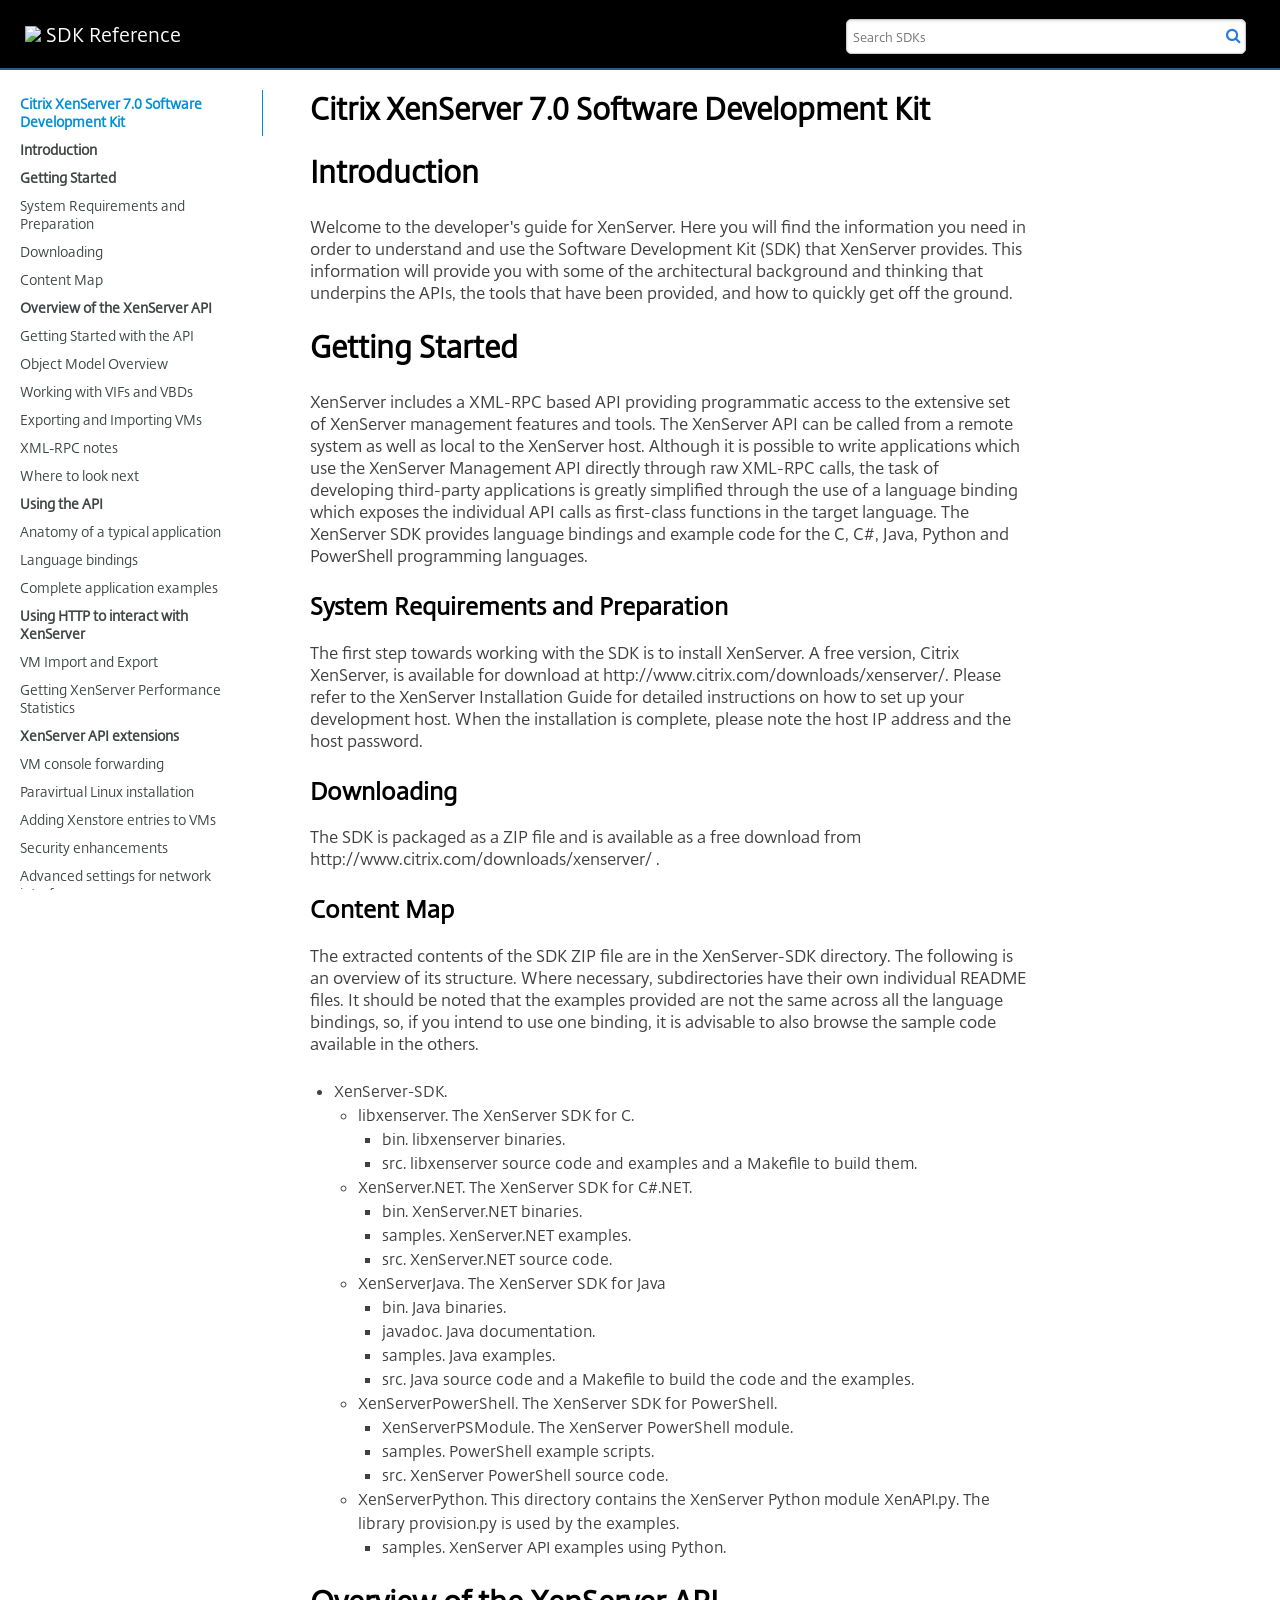
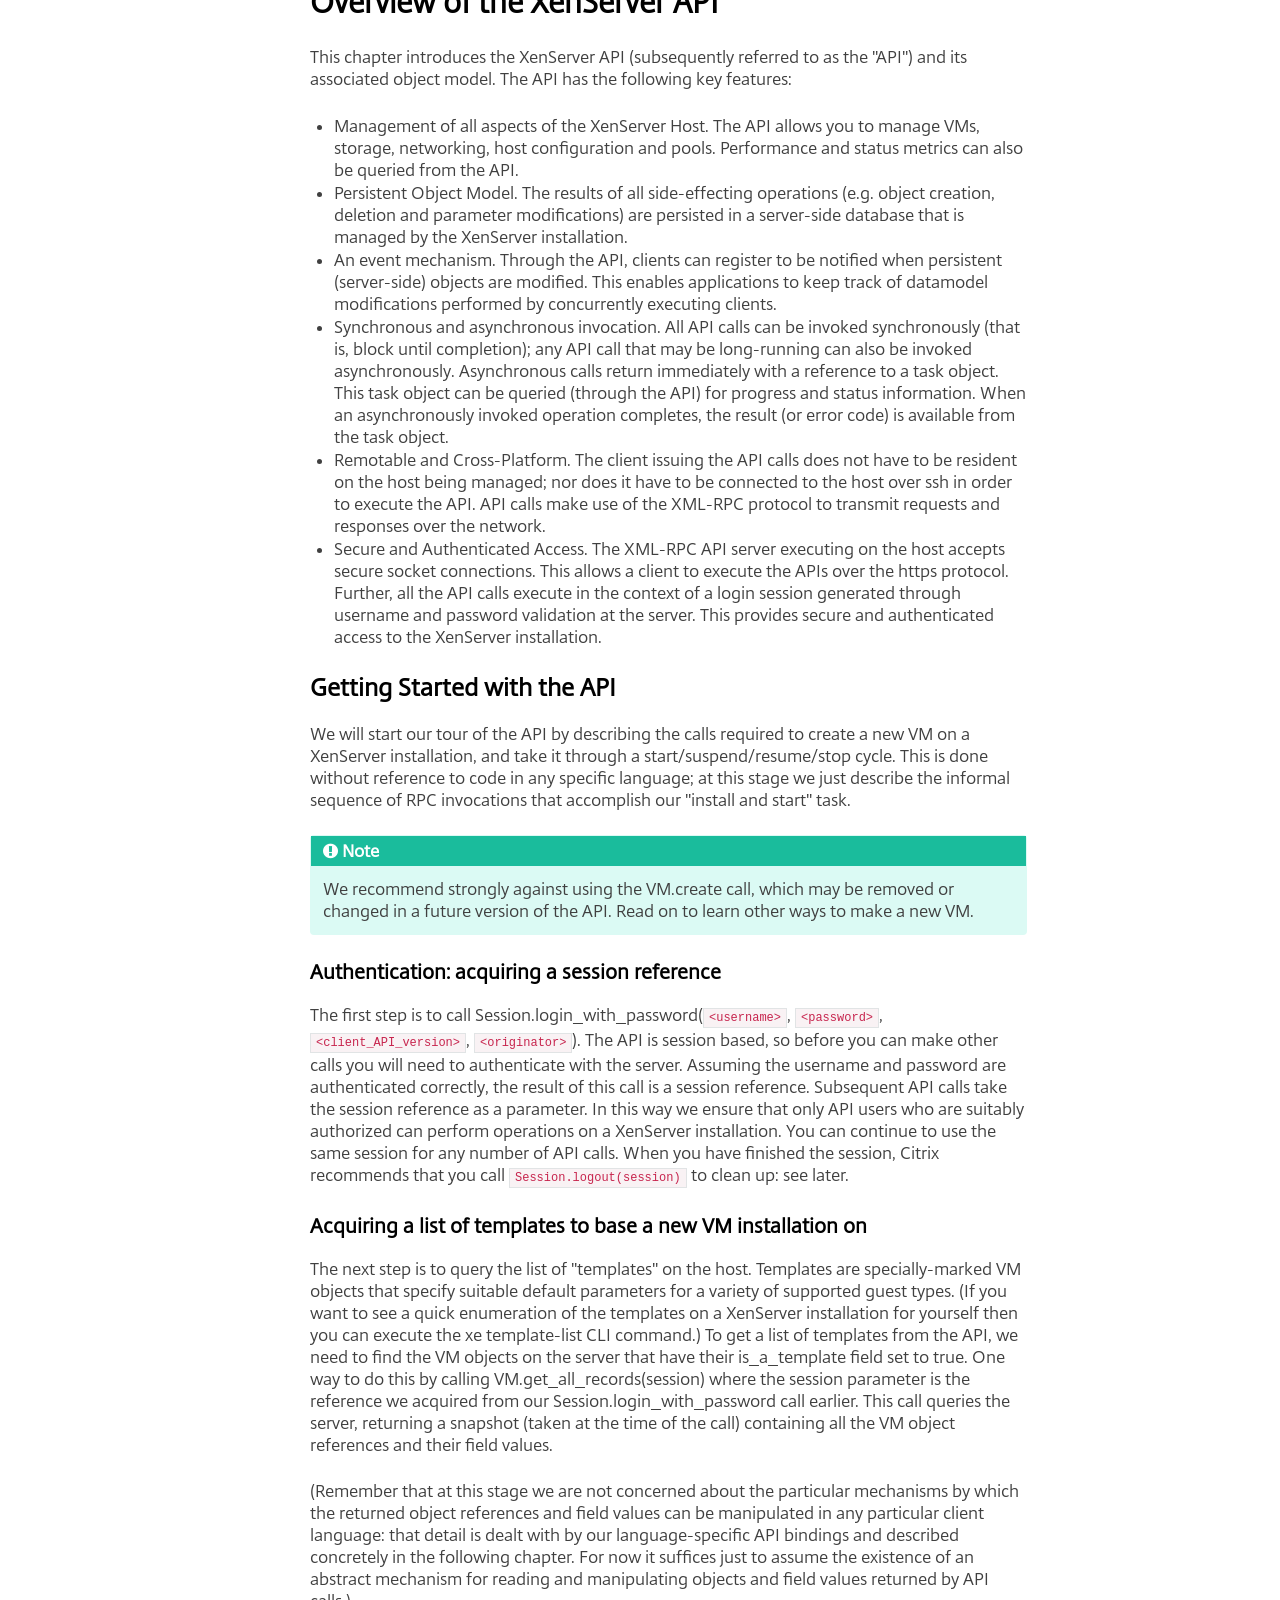
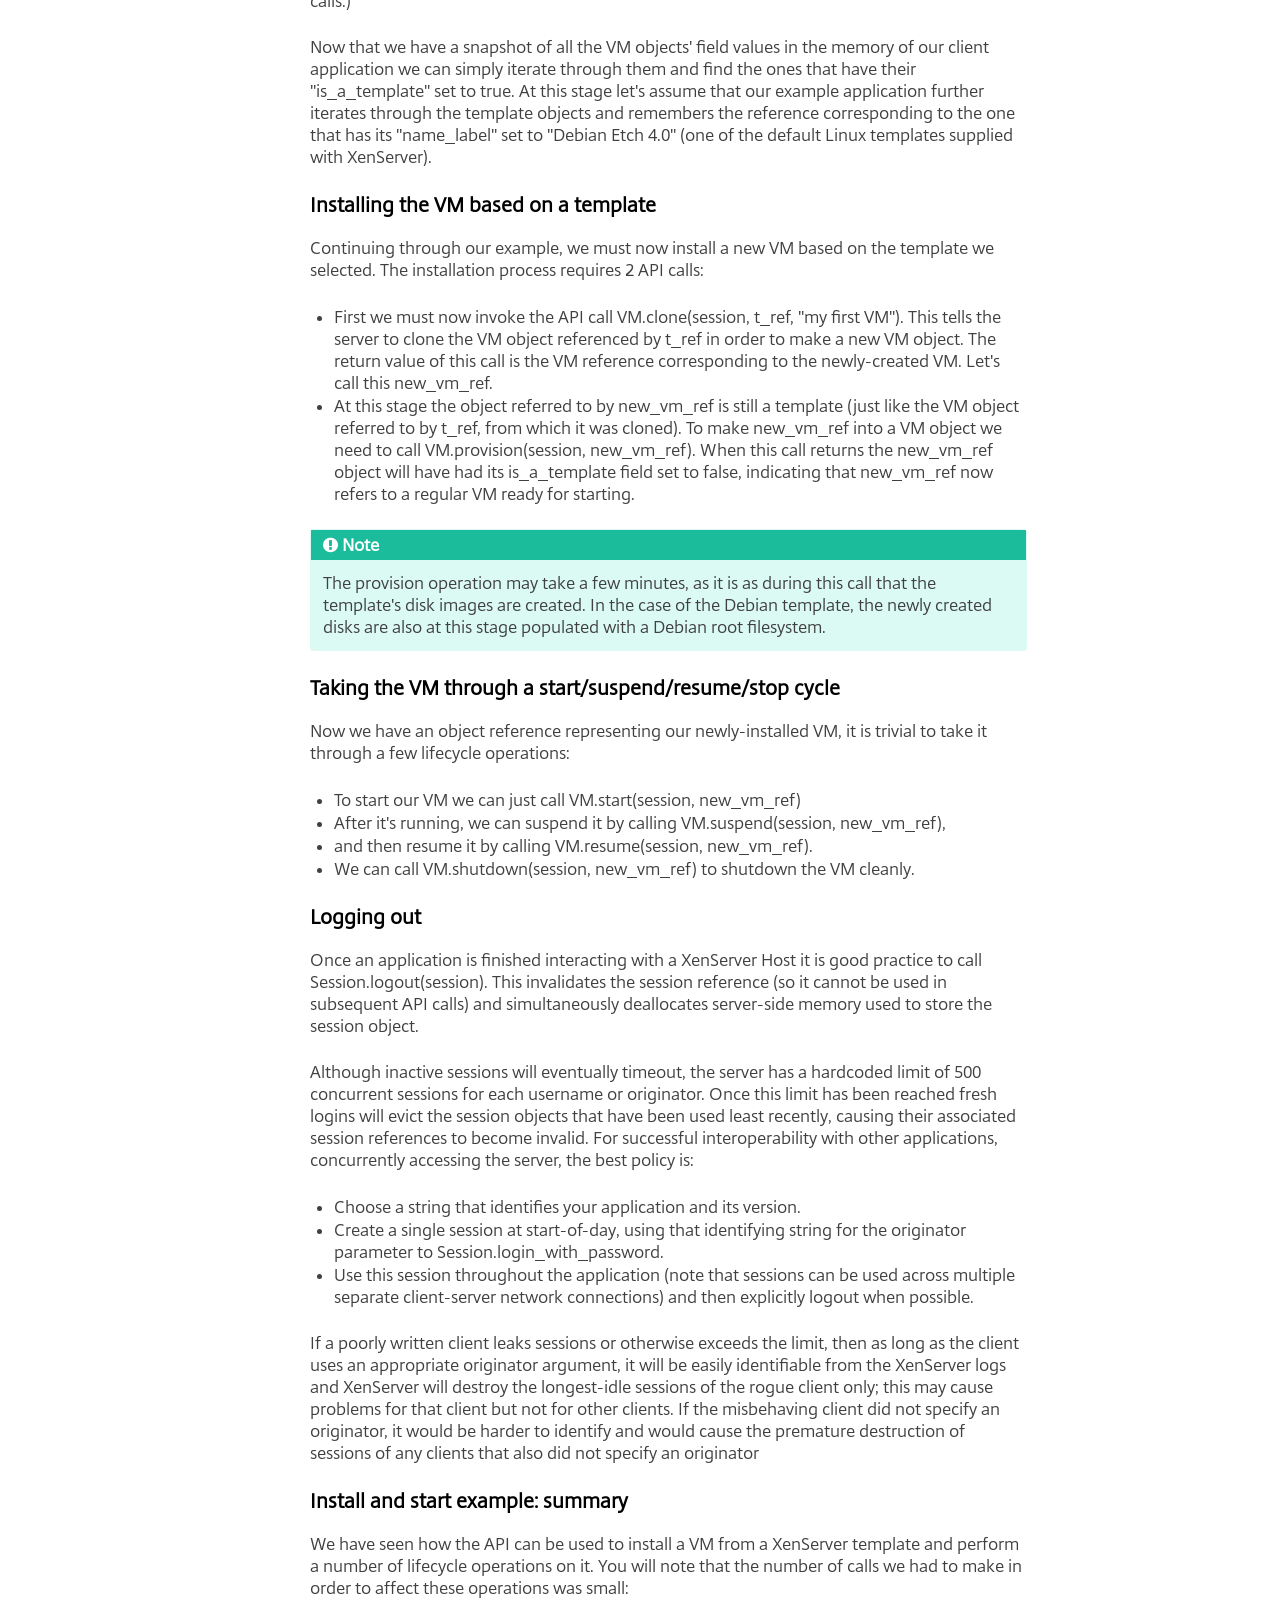
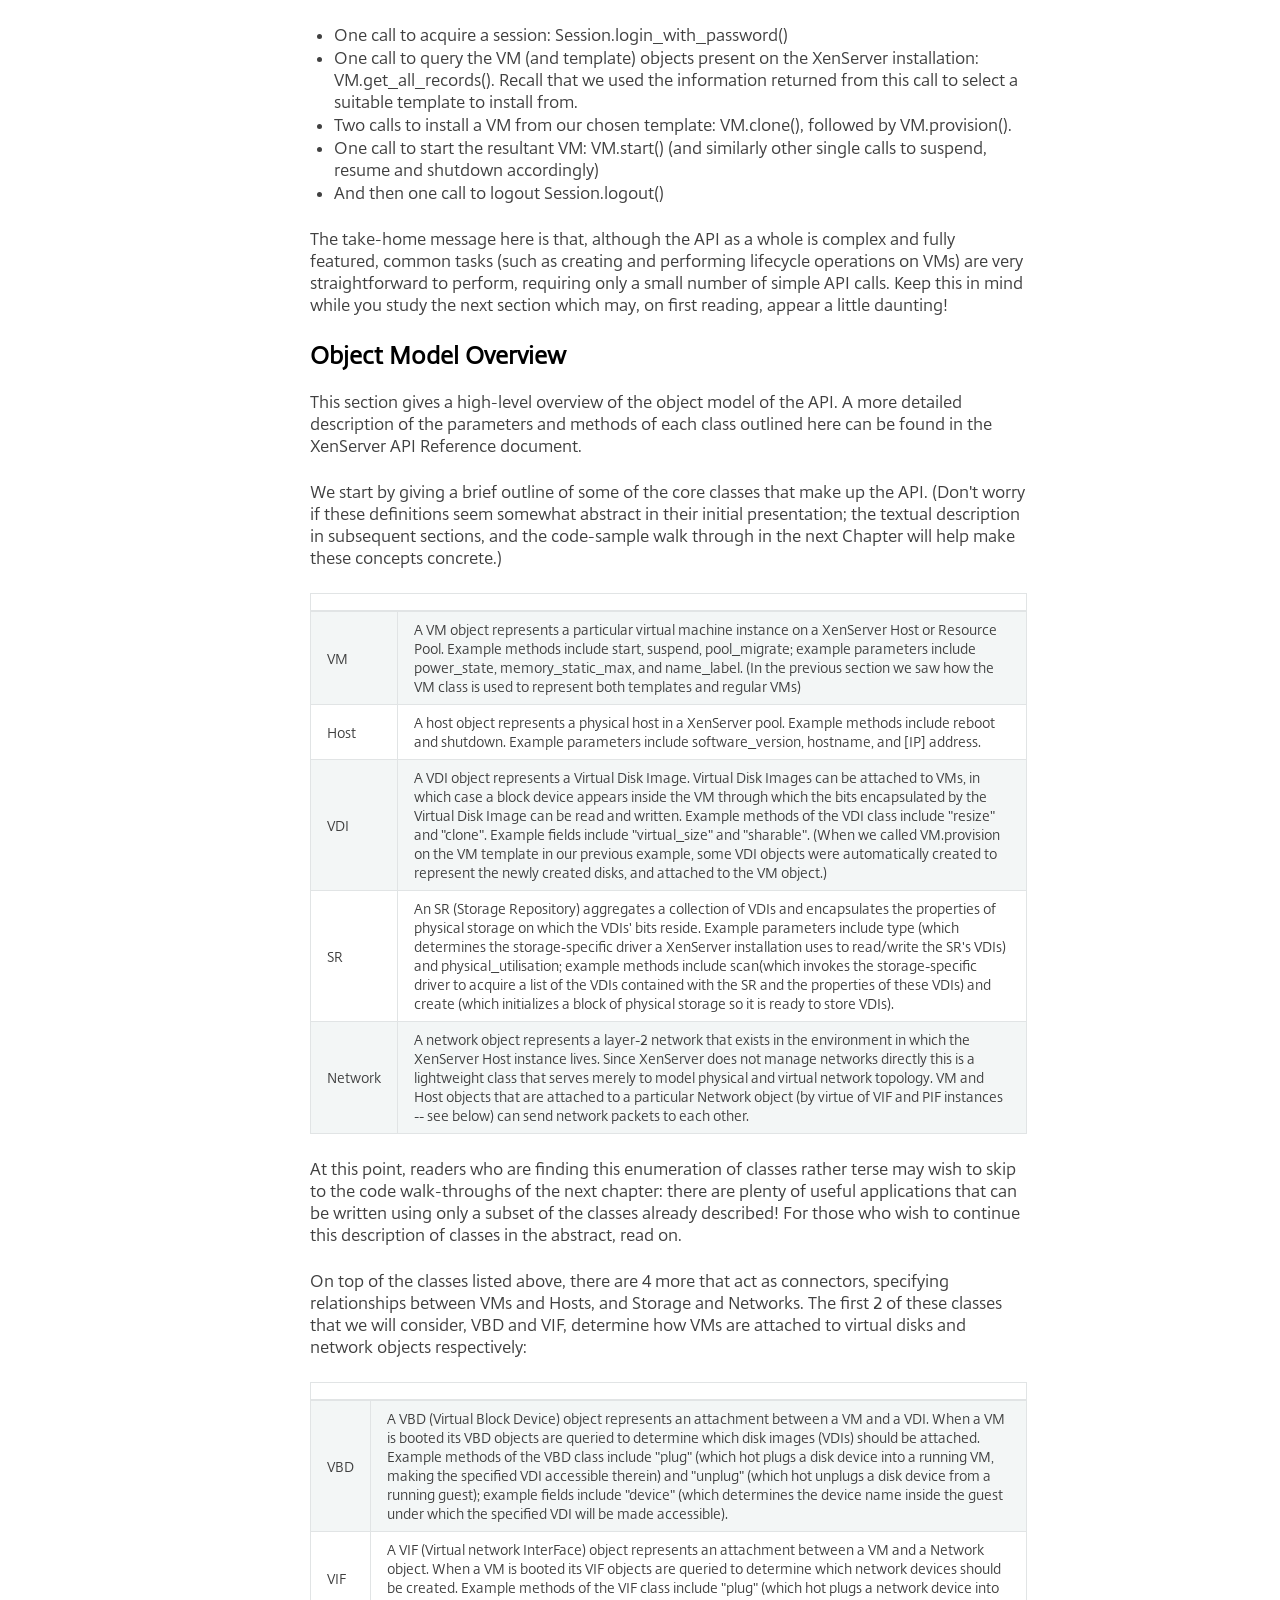
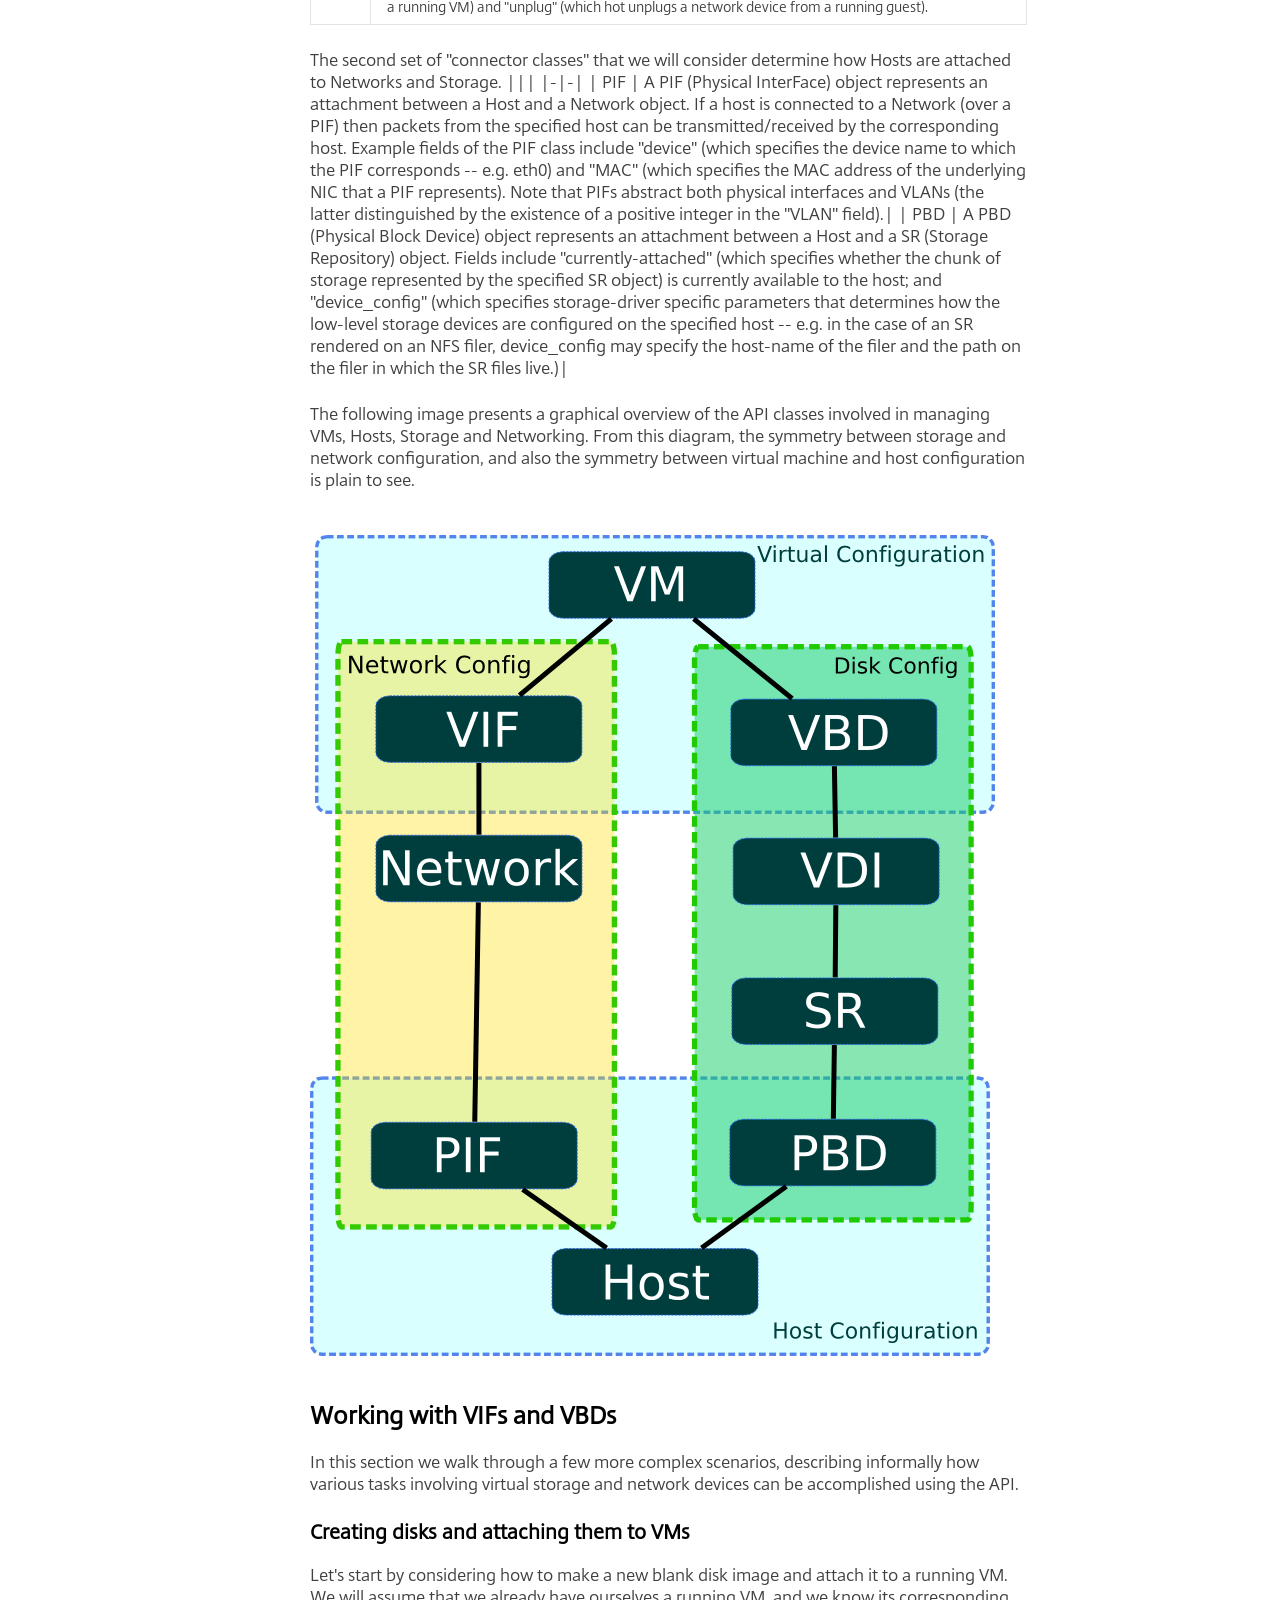
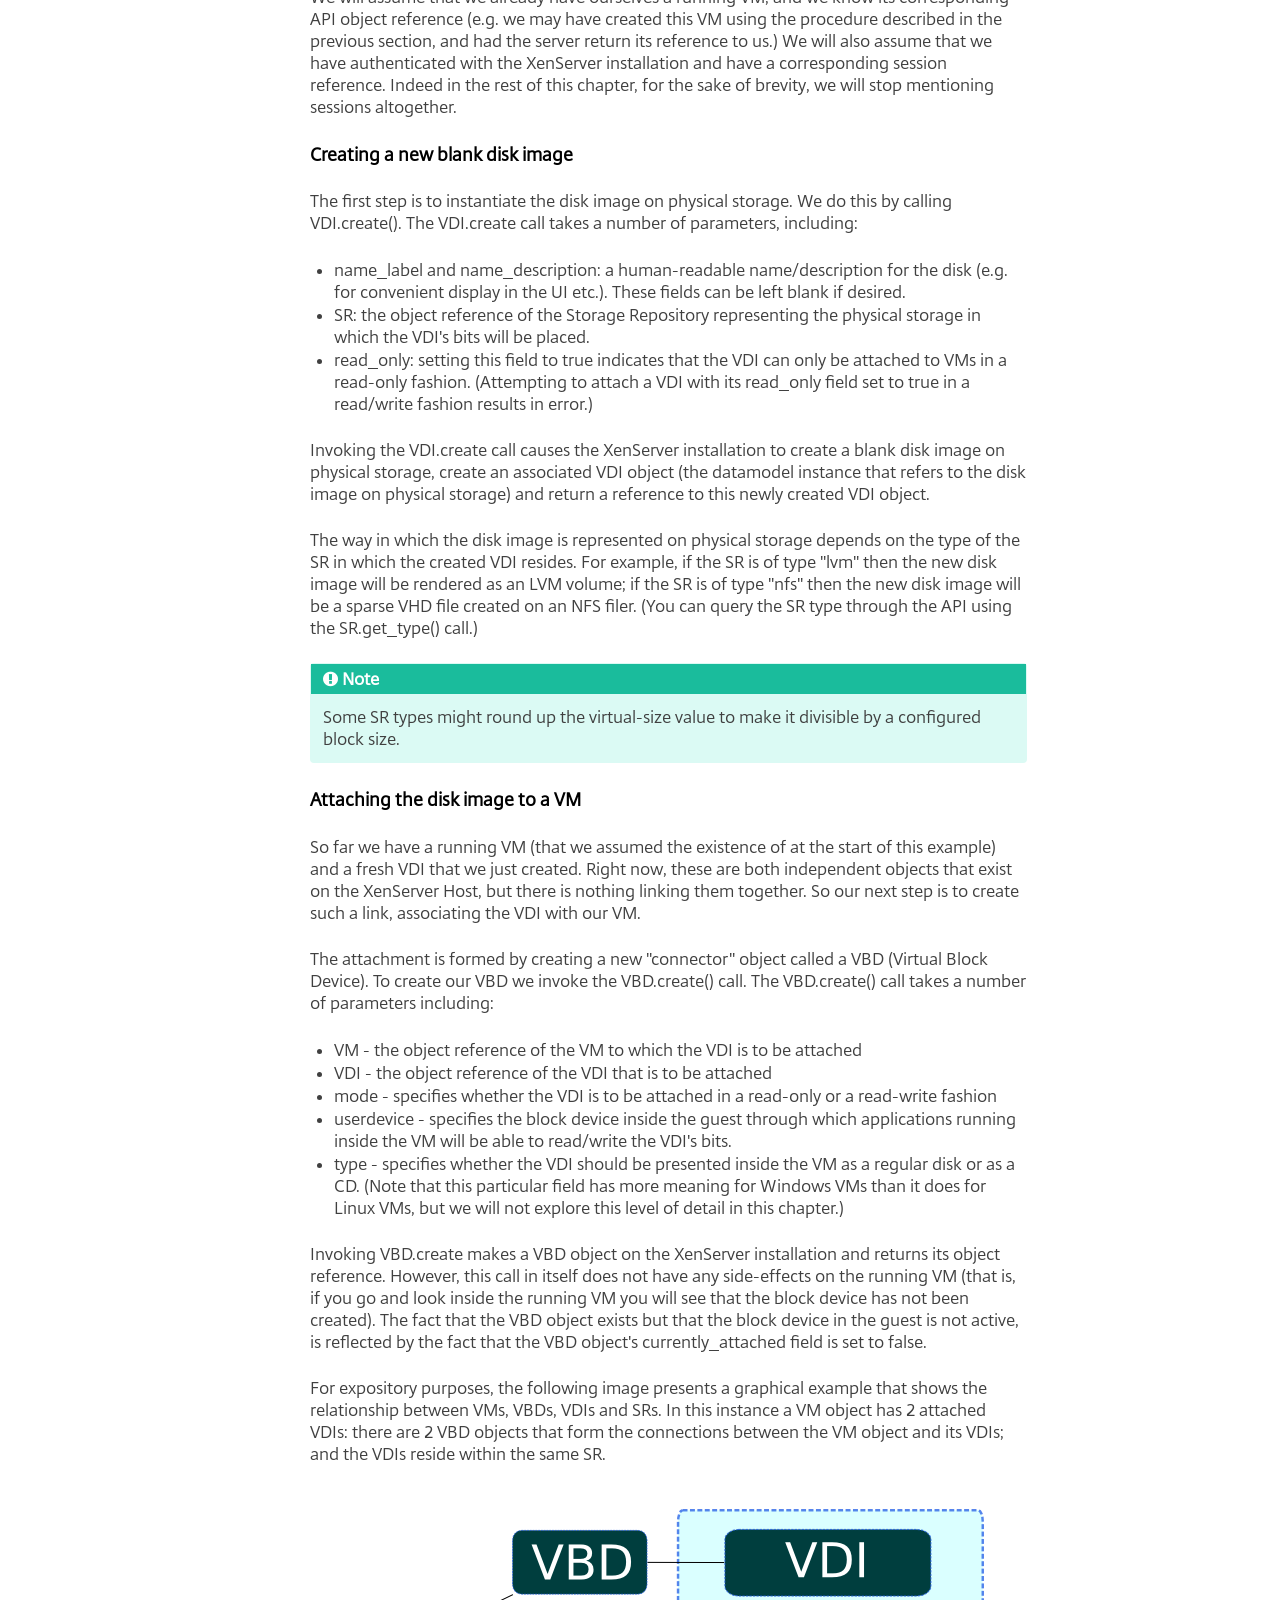
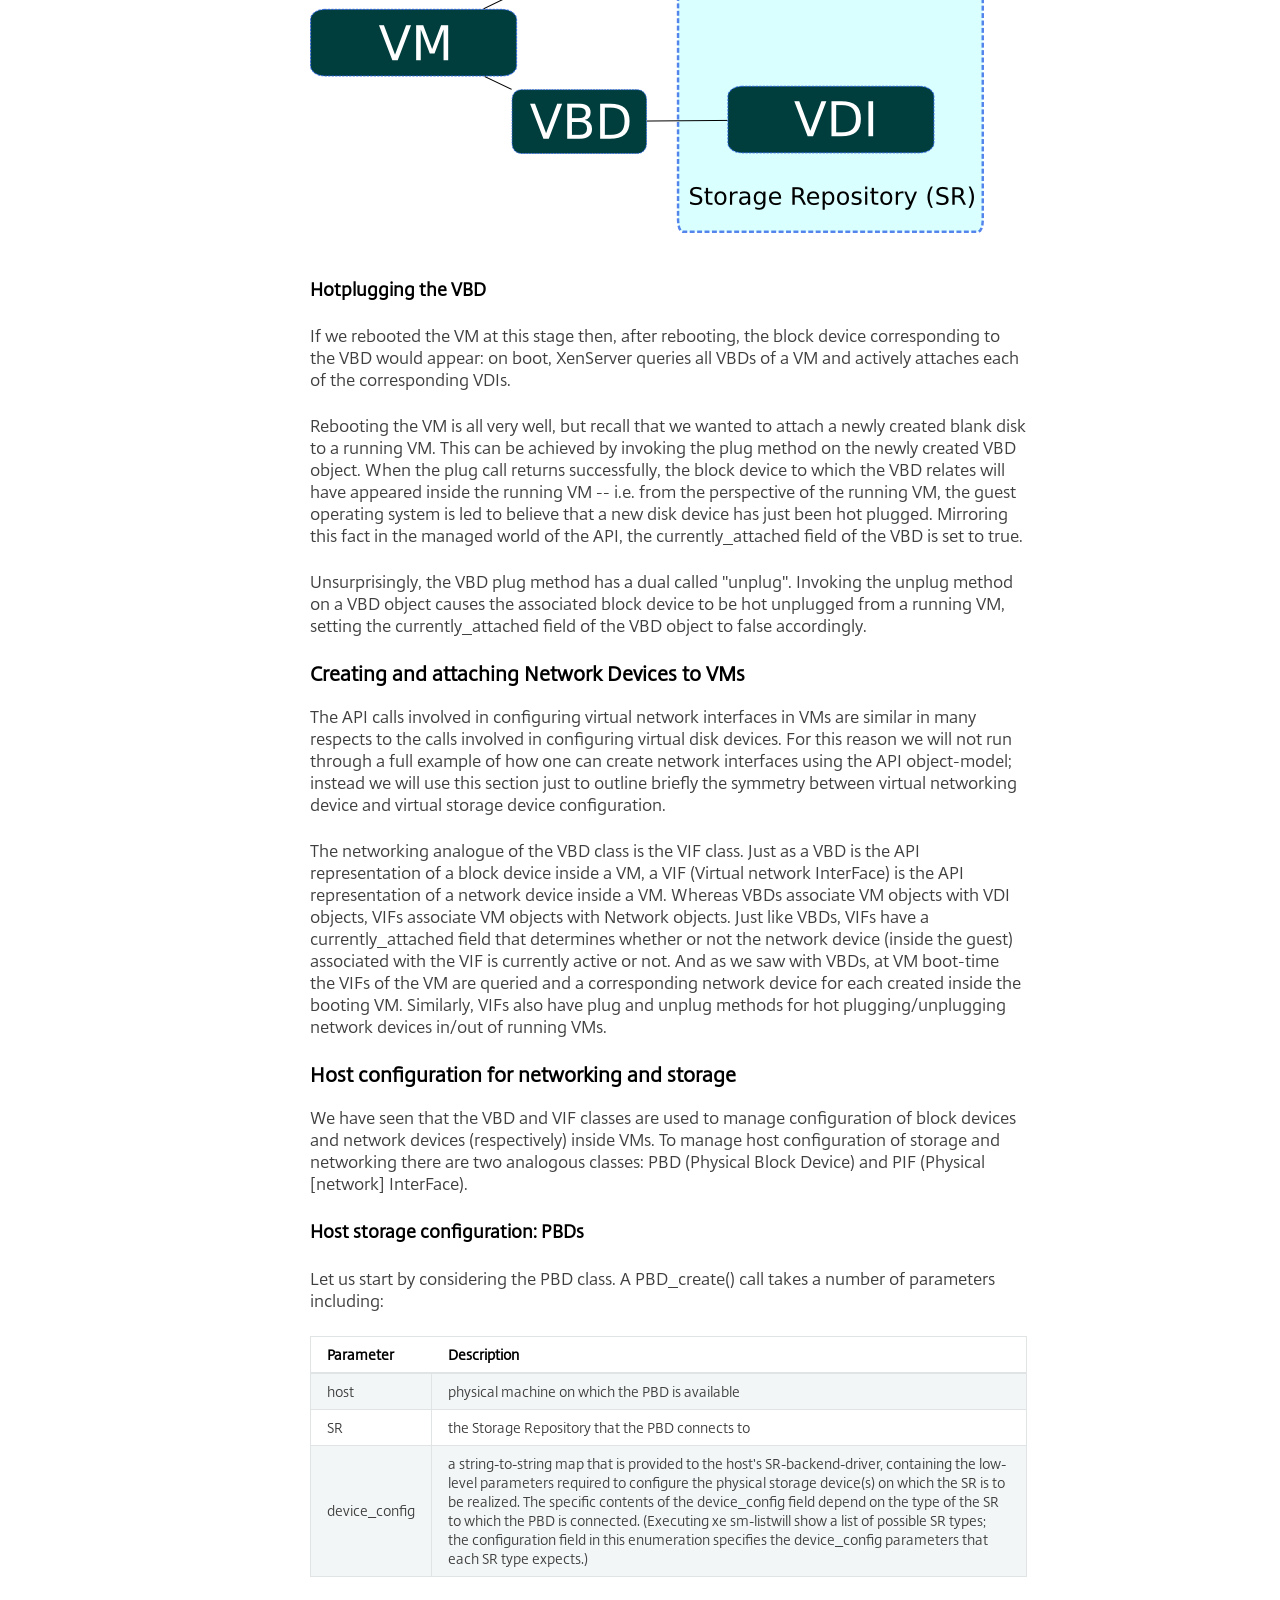
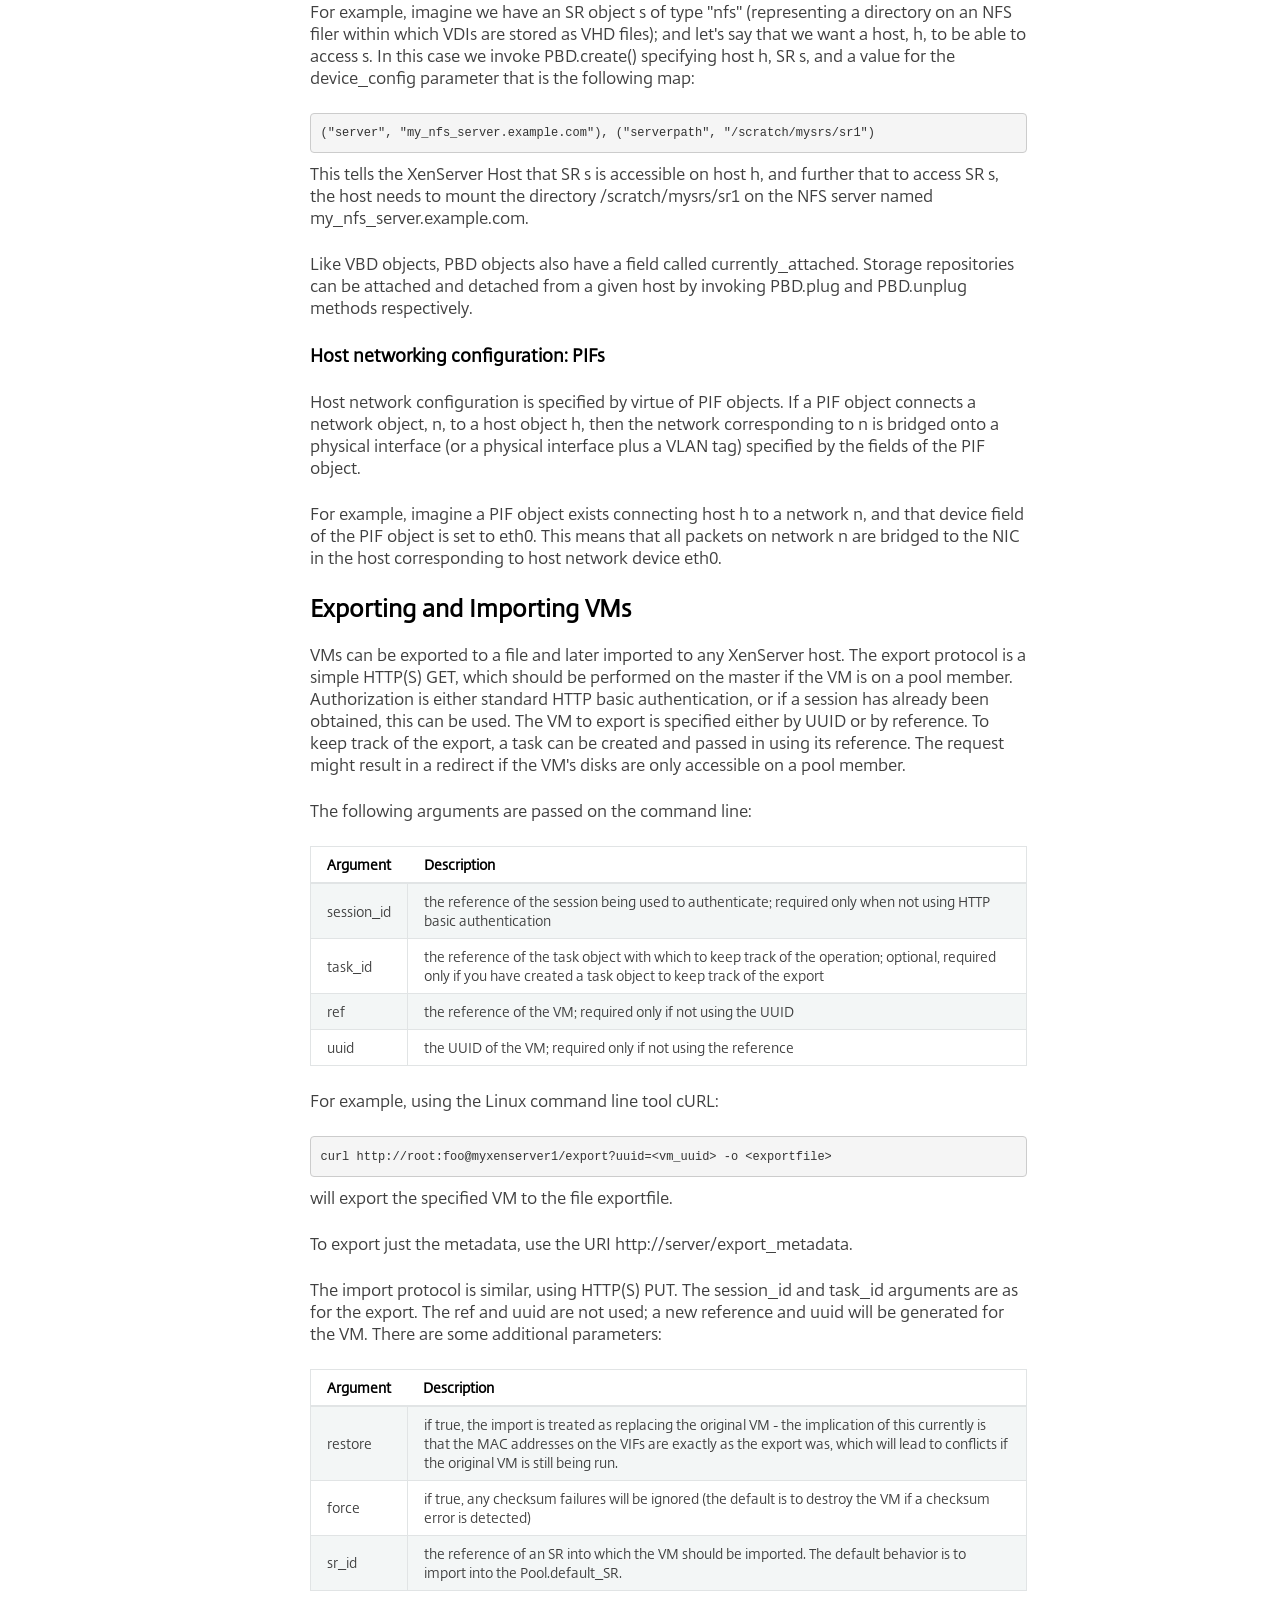
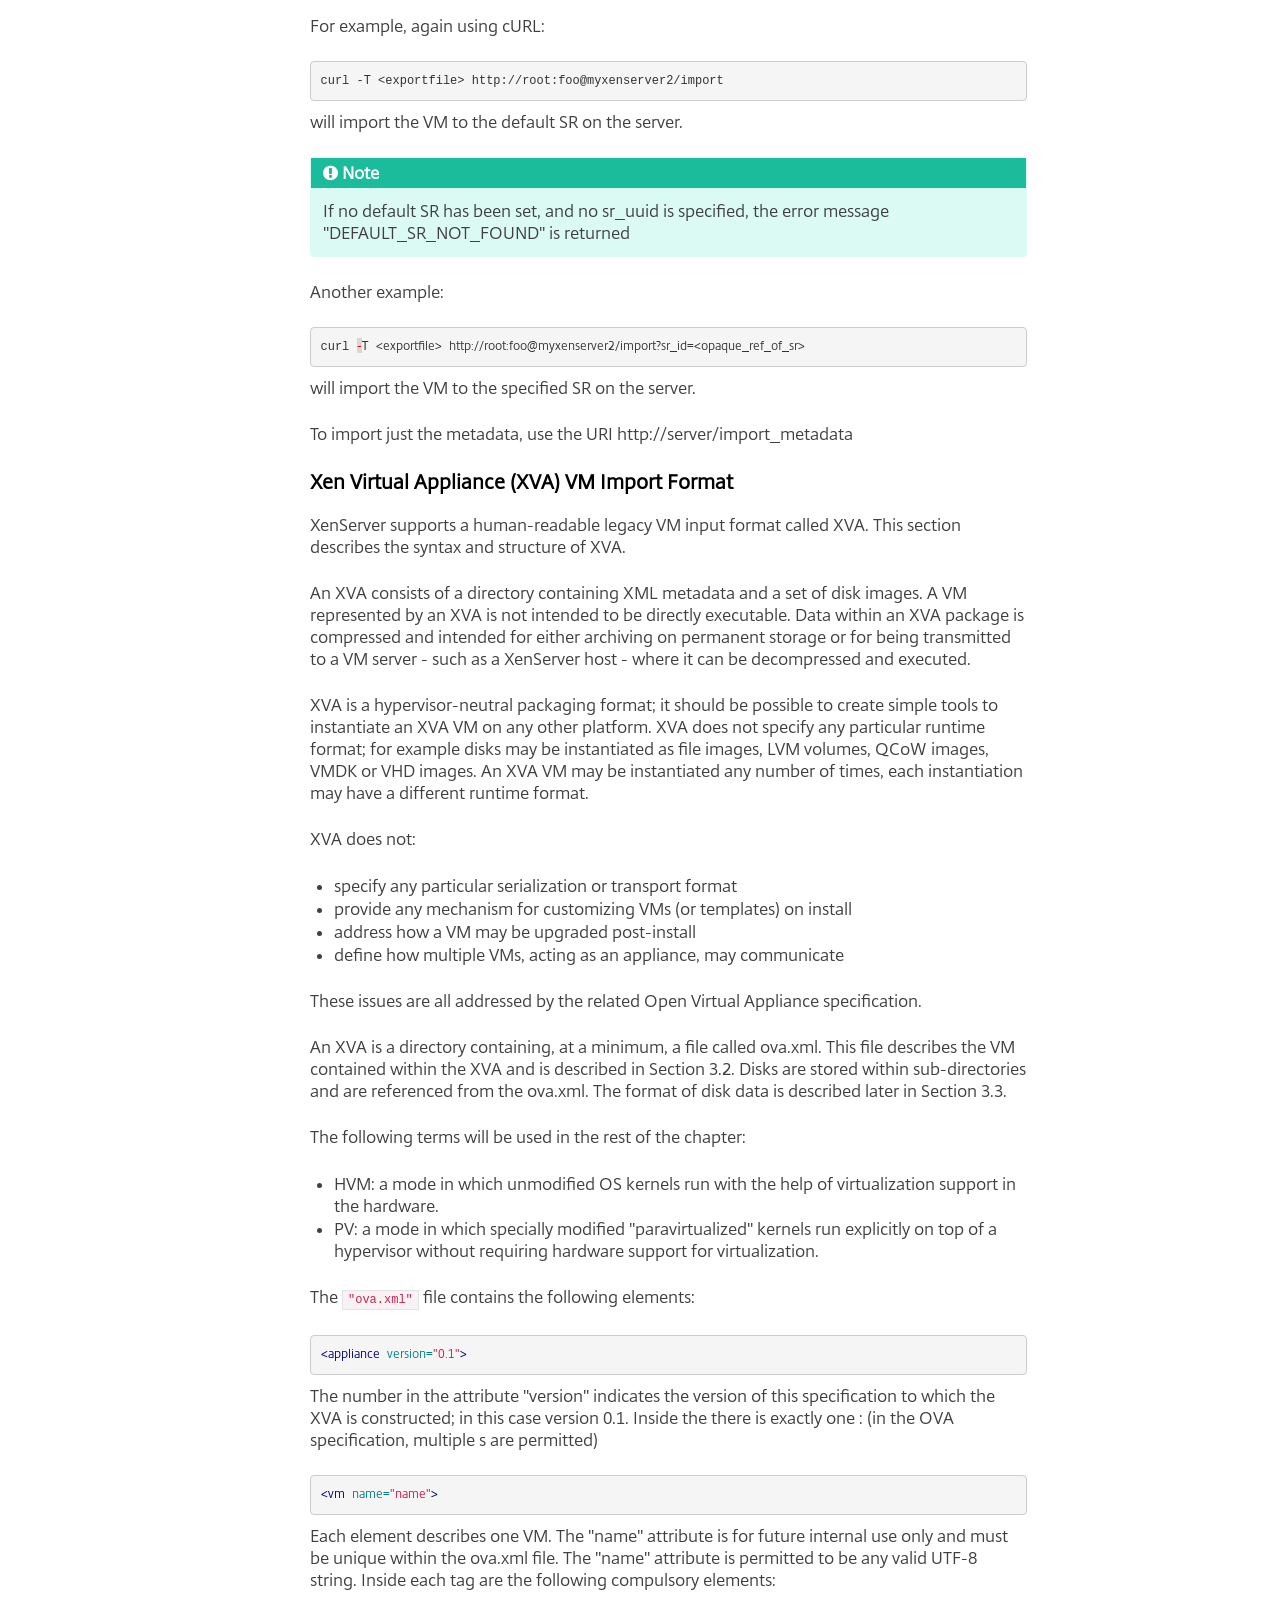
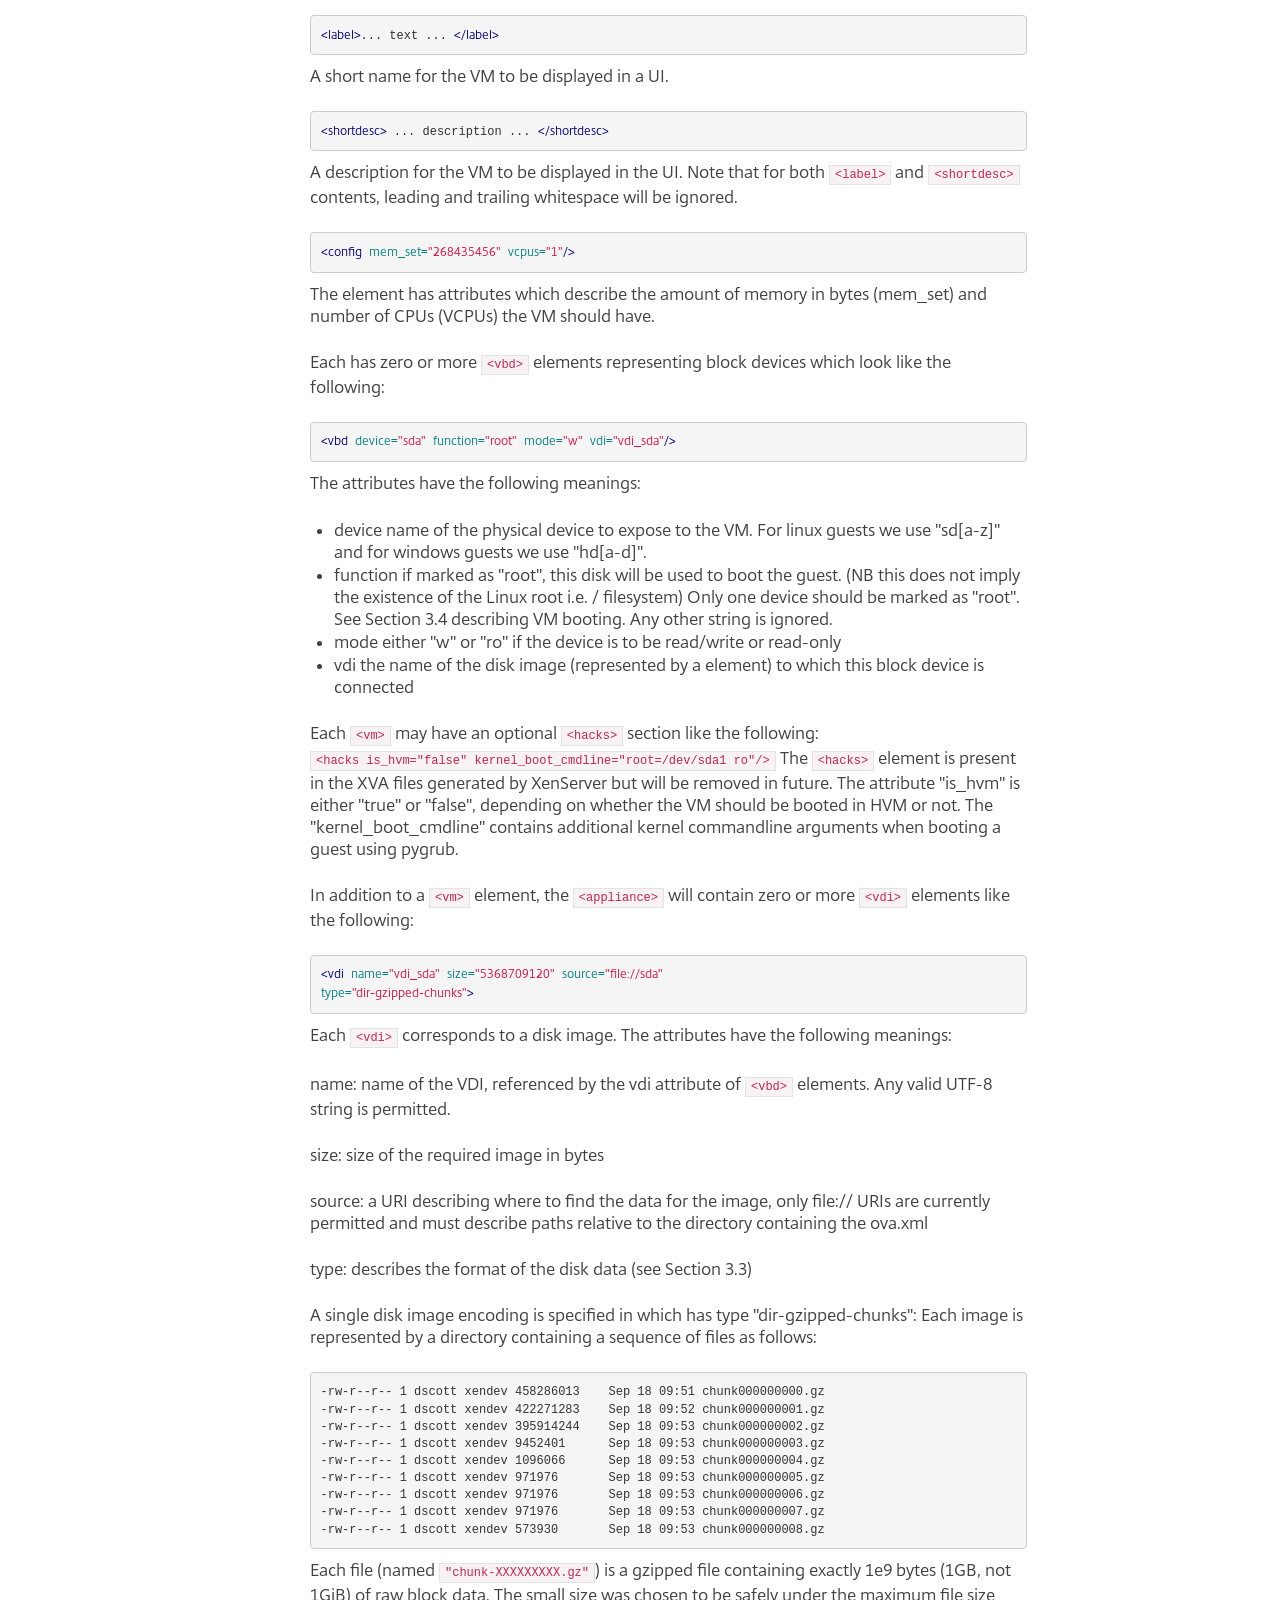
==== commit a64555b9: "Deployed 3228a57 with MkDocs version: 0.15.3" ====
--- a/index.html
+++ b/index.html
@@ -126,42 +126,42 @@
             <li><a href="#getting-xenserver-performance-statistics">Getting XenServer Performance Statistics</a></li>
         
     
-        <li class="main "><a href="#chapter-6-xenserver-api-extensions">Chapter 6. XenServer API extensions</a></li>
-        
-            <li><a href="#61-vm-console-forwarding">6.1. VM console forwarding</a></li>
-        
-            <li><a href="#62-paravirtual-linux-installation">6.2. Paravirtual Linux installation</a></li>
-        
-            <li><a href="#63-adding-xenstore-entries-to-vms">6.3. Adding Xenstore entries to VMs</a></li>
-        
-            <li><a href="#64-security-enhancements">6.4. Security enhancements</a></li>
-        
-            <li><a href="#65-advanced-settings-for-network-interfaces">6.5. Advanced settings for network interfaces</a></li>
-        
-            <li><a href="#66-internationalization-for-sr-names">6.6. Internationalization for SR names</a></li>
-        
-            <li><a href="#67-hiding-objects-from-xencenter">6.7. Hiding objects from XenCenter</a></li>
+        <li class="main "><a href="#xenserver-api-extensions">XenServer API extensions</a></li>
+        
+            <li><a href="#vm-console-forwarding">VM console forwarding</a></li>
+        
+            <li><a href="#paravirtual-linux-installation">Paravirtual Linux installation</a></li>
+        
+            <li><a href="#adding-xenstore-entries-to-vms">Adding Xenstore entries to VMs</a></li>
+        
+            <li><a href="#security-enhancements">Security enhancements</a></li>
+        
+            <li><a href="#advanced-settings-for-network-interfaces">Advanced settings for network interfaces</a></li>
+        
+            <li><a href="#internationalization-for-sr-names">Internationalization for SR names</a></li>
+        
+            <li><a href="#hiding-objects-from-xencenter">Hiding objects from XenCenter</a></li>
         
     
-        <li class="main "><a href="#chapter-7-xencenter-api-extensions">Chapter 7. XenCenter API Extensions</a></li>
-        
-            <li><a href="#71-pool">7.1. Pool</a></li>
-        
-            <li><a href="#72-host">7.2. Host</a></li>
-        
-            <li><a href="#73-vm">7.3. VM</a></li>
-        
-            <li><a href="#74-sr">7.4.  SR</a></li>
-        
-            <li><a href="#75-vdi">7.5. VDI</a></li>
-        
-            <li><a href="#76-vbd">7.6. VBD</a></li>
-        
-            <li><a href="#77-network">7.7. Network</a></li>
-        
-            <li><a href="#78-vm_guest_metrics">7.8. VM_guest_metrics</a></li>
-        
-            <li><a href="#79-task">7.9. Task</a></li>
+        <li class="main "><a href="#xencenter-api-extensions">XenCenter API Extensions</a></li>
+        
+            <li><a href="#pool">Pool</a></li>
+        
+            <li><a href="#host">Host</a></li>
+        
+            <li><a href="#vm">VM</a></li>
+        
+            <li><a href="#sr">SR</a></li>
+        
+            <li><a href="#vdi">VDI</a></li>
+        
+            <li><a href="#vbd">VBD</a></li>
+        
+            <li><a href="#network">Network</a></li>
+        
+            <li><a href="#vm_guest_metrics">VM_guest_metrics</a></li>
+        
+            <li><a href="#task">Task</a></li>
         
     
     </ul>
@@ -206,7 +206,7 @@
 <h2 id="content-map"><a class="toclink" href="#content-map">Content Map</a></h2>
 <p>The extracted contents of the SDK ZIP file are in the XenServer-SDK directory. The following is an overview of its structure. Where necessary, subdirectories have their own individual README files. It should be noted that the examples provided are not the same across all the language bindings, so, if you intend to use one binding, it is advisable to also browse the sample code available in the others.</p>
 <ul>
-<li>XenServer-SDK. <ul>
+<li>XenServer-SDK.<ul>
 <li>libxenserver. The XenServer SDK for C.<ul>
 <li>bin. libxenserver binaries.</li>
 <li>src. libxenserver source code and examples and a Makefile to build them.</li>
@@ -477,7 +477,10 @@
 </tbody>
 </table>
 <p>For example, imagine we have an SR object s of type "nfs" (representing a directory on an NFS filer within which VDIs are stored as VHD files); and let's say that we want a host, h, to be able to access s. In this case we invoke PBD.create() specifying host h, SR s, and a value for the device_config parameter that is the following map:</p>
-<p><code>("server", "my_nfs_server.example.com"), ("serverpath", "/scratch/mysrs/sr1")</code></p>
+<div class="codehilite"><pre><span></span>(&quot;server&quot;, &quot;my_nfs_server.example.com&quot;), (&quot;serverpath&quot;, &quot;/scratch/mysrs/sr1&quot;)
+</pre></div>
+
+
 <p>This tells the XenServer Host that SR s is accessible on host h, and further that to access SR s, the host needs to mount the directory /scratch/mysrs/sr1 on the NFS server named my_nfs_server.example.com.</p>
 <p>Like VBD objects, PBD objects also have a field called currently_attached. Storage repositories can be attached and detached from a given host by invoking PBD.plug and PBD.unplug methods respectively.</p>
 <h4 id="host-networking-configuration-pifs"><a class="toclink" href="#host-networking-configuration-pifs">Host networking configuration: PIFs</a></h4>
@@ -513,7 +516,10 @@
 </tbody>
 </table>
 <p>For example, using the Linux command line tool cURL:</p>
-<p><code>curl http://root:foo@myxenserver1/export?uuid=&lt;vm_uuid&gt; -o &lt;exportfile&gt;</code></p>
+<div class="codehilite"><pre><span></span>curl http://root:foo@myxenserver1/export?uuid=&lt;vm_uuid&gt; -o &lt;exportfile&gt;
+</pre></div>
+
+
 <p>will export the specified VM to the file exportfile.</p>
 <p>To export just the metadata, use the URI http://server/export_metadata.</p>
 <p>The import protocol is similar, using HTTP(S) PUT. The session_id and task_id arguments are as for the export. The ref and uuid are not used; a new reference and uuid will be generated for the VM. There are some additional parameters:</p>
@@ -540,15 +546,21 @@
 </tbody>
 </table>
 <p>For example, again using cURL:</p>
-<p><code>curl -T &lt;exportfile&gt; http://root:foo@myxenserver2/import</code>
-will import the VM to the default SR on the server.</p>
+<div class="codehilite"><pre><span></span>curl -T &lt;exportfile&gt; http://root:foo@myxenserver2/import
+</pre></div>
+
+
+<p>will import the VM to the default SR on the server.</p>
 <div class="admonition tip">
 <p class="admonition-title">Note</p>
 <p>If no default SR has been set, and no sr_uuid is specified, the error message   "DEFAULT_SR_NOT_FOUND" is returned</p>
 </div>
 <p>Another example:</p>
-<p><code>curl -T &lt;exportfile&gt; http://root:foo@myxenserver2/import?sr_id=&lt;opaque_ref_of_sr&gt;</code>
-will import the VM to the specified SR on the server.</p>
+<div class="codehilite"><pre><span></span>curl <span class="err">-</span>T <span class="l">&lt;exportfile&gt;</span> <span class="l">http://root:foo@myxenserver2/import?sr_id=&lt;opaque_ref_of_sr&gt;</span>
+</pre></div>
+
+
+<p>will import the VM to the specified SR on the server.</p>
 <p>To import just the metadata, use the URI http://server/import_metadata</p>
 <h3 id="xen-virtual-appliance-xva-vm-import-format"><a class="toclink" href="#xen-virtual-appliance-xva-vm-import-format">Xen Virtual Appliance (XVA) VM Import Format</a></h3>
 <p>XenServer supports a human-readable legacy VM input format called XVA. This section describes the syntax and structure of XVA.</p>
@@ -581,19 +593,37 @@
 </li>
 </ul>
 <p>The <code>"ova.xml"</code> file contains the following elements:</p>
-<p><code>&lt;appliance version="0.1"&gt;</code>
-The number in the attribute "version" indicates the version of this specification to which the XVA is constructed; in this case version 0.1. Inside the <appliance> there is exactly one <vm>: (in the OVA specification, multiple <vm>s are permitted)</p>
-<p><code>&lt;vm name="name"&gt;</code>
-Each <vm> element describes one VM. The "name" attribute is for future internal use only and must be unique within the ova.xml file. The "name" attribute is permitted to be any valid UTF-8 string. Inside each <vm> tag are the following compulsory elements:</p>
-<p><code>&lt;label&gt;... text ... &lt;/label&gt;</code>
-A short name for the VM to be displayed in a UI.</p>
-<p><code>&lt;shortdesc&gt; ... description ... &lt;/shortdesc&gt;</code>
-A description for the VM to be displayed in the UI. Note that for both <code>&lt;label&gt;</code> and <code>&lt;shortdesc&gt;</code> contents, leading and trailing whitespace will be ignored.</p>
-<p><code>&lt;config mem_set="268435456" vcpus="1"/&gt;</code>
-The <config> element has attributes which describe the amount of memory in bytes (mem_set) and number of CPUs (VCPUs) the VM should have.</p>
+<div class="codehilite"><pre><span></span><span class="nt">&lt;appliance</span> <span class="na">version=</span><span class="s">&quot;0.1&quot;</span><span class="nt">&gt;</span>
+</pre></div>
+
+
+<p>The number in the attribute "version" indicates the version of this specification to which the XVA is constructed; in this case version 0.1. Inside the <appliance> there is exactly one <vm>: (in the OVA specification, multiple <vm>s are permitted)</p>
+<div class="codehilite"><pre><span></span><span class="nt">&lt;vm</span> <span class="na">name=</span><span class="s">&quot;name&quot;</span><span class="nt">&gt;</span>
+</pre></div>
+
+
+<p>Each <vm> element describes one VM. The "name" attribute is for future internal use only and must be unique within the ova.xml file. The "name" attribute is permitted to be any valid UTF-8 string. Inside each <vm> tag are the following compulsory elements:</p>
+<div class="codehilite"><pre><span></span><span class="nt">&lt;label&gt;</span>... text ... <span class="nt">&lt;/label&gt;</span>
+</pre></div>
+
+
+<p>A short name for the VM to be displayed in a UI.</p>
+<div class="codehilite"><pre><span></span><span class="nt">&lt;shortdesc&gt;</span> ... description ... <span class="nt">&lt;/shortdesc&gt;</span>
+</pre></div>
+
+
+<p>A description for the VM to be displayed in the UI. Note that for both <code>&lt;label&gt;</code> and <code>&lt;shortdesc&gt;</code> contents, leading and trailing whitespace will be ignored.</p>
+<div class="codehilite"><pre><span></span><span class="nt">&lt;config</span> <span class="na">mem_set=</span><span class="s">&quot;268435456&quot;</span> <span class="na">vcpus=</span><span class="s">&quot;1&quot;</span><span class="nt">/&gt;</span>
+</pre></div>
+
+
+<p>The <config> element has attributes which describe the amount of memory in bytes (mem_set) and number of CPUs (VCPUs) the VM should have.</p>
 <p>Each <vm> has zero or more <code>&lt;vbd&gt;</code> elements representing block devices which look like the following:</p>
-<p><code>&lt;vbd device="sda" function="root" mode="w" vdi="vdi_sda"/&gt;</code>
-The attributes have the following meanings:</p>
+<div class="codehilite"><pre><span></span><span class="nt">&lt;vbd</span> <span class="na">device=</span><span class="s">&quot;sda&quot;</span> <span class="na">function=</span><span class="s">&quot;root&quot;</span> <span class="na">mode=</span><span class="s">&quot;w&quot;</span> <span class="na">vdi=</span><span class="s">&quot;vdi_sda&quot;</span><span class="nt">/&gt;</span>
+</pre></div>
+
+
+<p>The attributes have the following meanings:</p>
 <ul>
 <li>
 <p>device
@@ -614,15 +644,18 @@
 </ul>
 <p>Each <code>&lt;vm&gt;</code> may have an optional <code>&lt;hacks&gt;</code> section like the following: <code>&lt;hacks is_hvm="false" kernel_boot_cmdline="root=/dev/sda1 ro"/&gt;</code> The <code>&lt;hacks&gt;</code> element is present in the XVA files generated by XenServer but will be removed in future. The attribute "is_hvm" is either "true" or "false", depending on whether the VM should be booted in HVM or not. The "kernel_boot_cmdline" contains additional kernel commandline arguments when booting a guest using pygrub.</p>
 <p>In addition to a <code>&lt;vm&gt;</code> element, the <code>&lt;appliance&gt;</code> will contain zero or more <code>&lt;vdi&gt;</code> elements like the following:</p>
-<p><code>&lt;vdi name="vdi_sda" size="5368709120" source="file://sda"
-type="dir-gzipped-chunks"&gt;</code>
-Each <code>&lt;vdi&gt;</code> corresponds to a disk image. The attributes have the following meanings:</p>
+<div class="codehilite"><pre><span></span><span class="nt">&lt;vdi</span> <span class="na">name=</span><span class="s">&quot;vdi_sda&quot;</span> <span class="na">size=</span><span class="s">&quot;5368709120&quot;</span> <span class="na">source=</span><span class="s">&quot;file://sda&quot;</span>
+<span class="na">type=</span><span class="s">&quot;dir-gzipped-chunks&quot;</span><span class="nt">&gt;</span>
+</pre></div>
+
+
+<p>Each <code>&lt;vdi&gt;</code> corresponds to a disk image. The attributes have the following meanings:</p>
 <p>name: name of the VDI, referenced by the vdi attribute of <code>&lt;vbd&gt;</code> elements. Any valid UTF-8 string is permitted.</p>
 <p>size: size of the required image in bytes</p>
 <p>source: a URI describing where to find the data for the image, only file:// URIs are currently permitted and must describe paths relative to the directory containing the ova.xml</p>
 <p>type: describes the format of the disk data (see Section 3.3)</p>
 <p>A single disk image encoding is specified in which has type "dir-gzipped-chunks": Each image is represented by a directory containing a sequence of files as follows:</p>
-<p><code>-rw-r--r-- 1 dscott xendev 458286013    Sep 18 09:51 chunk000000000.gz
+<div class="codehilite"><pre><span></span>-rw-r--r-- 1 dscott xendev 458286013    Sep 18 09:51 chunk000000000.gz
 -rw-r--r-- 1 dscott xendev 422271283    Sep 18 09:52 chunk000000001.gz
 -rw-r--r-- 1 dscott xendev 395914244    Sep 18 09:53 chunk000000002.gz
 -rw-r--r-- 1 dscott xendev 9452401      Sep 18 09:53 chunk000000003.gz
@@ -630,66 +663,81 @@
 -rw-r--r-- 1 dscott xendev 971976       Sep 18 09:53 chunk000000005.gz
 -rw-r--r-- 1 dscott xendev 971976       Sep 18 09:53 chunk000000006.gz
 -rw-r--r-- 1 dscott xendev 971976       Sep 18 09:53 chunk000000007.gz
--rw-r--r-- 1 dscott xendev 573930       Sep 18 09:53 chunk000000008.gz</code></p>
+-rw-r--r-- 1 dscott xendev 573930       Sep 18 09:53 chunk000000008.gz
+</pre></div>
+
+
 <p>Each file (named <code>"chunk-XXXXXXXXX.gz"</code>) is a gzipped file containing exactly 1e9 bytes (1GB, not 1GiB) of raw block data. The small size was chosen to be safely under the maximum file size limits of several filesystems. If the files are gunzipped and then concatenated together, the original image is recovered.</p>
 <p>XenServer provides two mechanisms for booting a VM: (i) using a paravirtualized kernel extracted through pygrub; and (ii) using HVM. The current implementation uses the "is_hvm" flag within the <hacks> section to decide which mechanism to use.</p>
 <p>This rest of this section describes a very simple Debian VM packaged as an XVA. The VM has two disks, one with size 5120MiB and used for the root filesystem and used to boot the guest using pygrub and the other of size 512MiB which is used for swap. The VM has 512MiB of memory and uses one virtual CPU.</p>
 <p>At the topmost level the simple Debian VM is represented by a single directory:</p>
-<p><code>$ ls -l
+<div class="codehilite"><pre><span></span>$ ls -l
 total 4
-drwxr-xr-x 3 dscott xendev 4096 Oct 24 09:42 very simple Debian VM</code></p>
+drwxr-xr-x <span class="m">3</span> dscott xendev <span class="m">4096</span> Oct <span class="m">24</span> 09:42 very simple Debian VM
+</pre></div>
+
+
 <p>Inside the main XVA directory are two sub-directories - one per disk - and the single file: ova.xml:</p>
-<p><code>$ ls -l very\ simple\ Debian\ VM/
+<div class="codehilite"><pre><span></span>$ ls -l very<span class="se">\ </span>simple<span class="se">\ </span>Debian<span class="se">\ </span>VM/
 total 8
--rw-r--r-- 1 dscott xendev 1016 Oct 24 09:42 ova.xml
-drwxr-xr-x 2 dscott xendev 4096 Oct 24 09:42 sda
-drwxr-xr-x 2 dscott xendev 4096 Oct 24 09:53 sdb</code></p>
+-rw-r--r-- <span class="m">1</span> dscott xendev <span class="m">1016</span> Oct <span class="m">24</span> 09:42 ova.xml
+drwxr-xr-x <span class="m">2</span> dscott xendev <span class="m">4096</span> Oct <span class="m">24</span> 09:42 sda
+drwxr-xr-x <span class="m">2</span> dscott xendev <span class="m">4096</span> Oct <span class="m">24</span> 09:53 sdb
+</pre></div>
+
+
 <p>Inside each disk sub-directory are a set of files, each file contains 1GB of raw disk block data compressed using gzip:</p>
-<p><code>$ ls -l very\ simple\ Debian\ VM/sda/
+<div class="codehilite"><pre><span></span>$ ls -l very<span class="se">\ </span>simple<span class="se">\ </span>Debian<span class="se">\ </span>VM/sda/
 total 2053480
--rw-r--r-- 1 dscott xendev 202121645 Oct 24 09:43 chunk-000000000.gz
--rw-r--r-- 1 dscott xendev 332739042 Oct 24 09:45 chunk-000000001.gz
--rw-r--r-- 1 dscott xendev 401299288 Oct 24 09:48 chunk-000000002.gz
--rw-r--r-- 1 dscott xendev 389585534 Oct 24 09:50 chunk-000000003.gz
--rw-r--r-- 1 dscott xendev 624567877 Oct 24 09:53 chunk-000000004.gz
--rw-r--r-- 1 dscott xendev 150351797 Oct 24 09:54 chunk-000000005.gz
-$ ls -l very\ simple\ Debian\ VM/sdb
+-rw-r--r-- <span class="m">1</span> dscott xendev <span class="m">202121645</span> Oct <span class="m">24</span> 09:43 chunk-000000000.gz
+-rw-r--r-- <span class="m">1</span> dscott xendev <span class="m">332739042</span> Oct <span class="m">24</span> 09:45 chunk-000000001.gz
+-rw-r--r-- <span class="m">1</span> dscott xendev <span class="m">401299288</span> Oct <span class="m">24</span> 09:48 chunk-000000002.gz
+-rw-r--r-- <span class="m">1</span> dscott xendev <span class="m">389585534</span> Oct <span class="m">24</span> 09:50 chunk-000000003.gz
+-rw-r--r-- <span class="m">1</span> dscott xendev <span class="m">624567877</span> Oct <span class="m">24</span> 09:53 chunk-000000004.gz
+-rw-r--r-- <span class="m">1</span> dscott xendev <span class="m">150351797</span> Oct <span class="m">24</span> 09:54 chunk-000000005.gz
+$ ls -l very<span class="se">\ </span>simple<span class="se">\ </span>Debian<span class="se">\ </span>VM/sdb
 total 516
--rw-r--r-- 1 dscott xendev 521937 Oct 24 09:54 chunk-000000000.gz</code></p>
+-rw-r--r-- <span class="m">1</span> dscott xendev <span class="m">521937</span> Oct <span class="m">24</span> 09:54 chunk-000000000.gz
+</pre></div>
+
+
 <p>The example simple Debian VM would have an XVA file like the following:</p>
-<p><code>&lt;?xml version="1.0" ?&gt;
-&lt;appliance version="0.1"&gt;
-  &lt;vm name="vm"&gt;
-  &lt;label&gt;
+<div class="codehilite"><pre><span></span><span class="cp">&lt;?xml version=&quot;1.0&quot; ?&gt;</span>
+<span class="nt">&lt;appliance</span> <span class="na">version=</span><span class="s">&quot;0.1&quot;</span><span class="nt">&gt;</span>
+  <span class="nt">&lt;vm</span> <span class="na">name=</span><span class="s">&quot;vm&quot;</span><span class="nt">&gt;</span>
+  <span class="nt">&lt;label&gt;</span>
   very simple Debian VM
-  &lt;/label&gt;
-  &lt;shortdesc&gt;
+  <span class="nt">&lt;/label&gt;</span>
+  <span class="nt">&lt;shortdesc&gt;</span>
   the description field can contain any valid UTF-8
-  &lt;/shortdesc&gt;
-  &lt;config mem_set="536870912" vcpus="1"/&gt;
-  &lt;hacks is_hvm="false" kernel_boot_cmdline="root=/dev/sda1 ro "&gt;
-  &lt;!--This section is temporary and will be ignored in future. Attribute
-is_hvm ("true" or "false") indicates whether the VM will be booted in HVM mode. In
-future this will be autodetected. Attribute kernel_boot_cmdline contains the kernel
-commandline for the case where a proper grub menu.lst is not present. In future
-booting shall only use pygrub.--&gt;
-  &lt;/hacks&gt;
-  &lt;vbd device="sda" function="root" mode="w" vdi="vdi_sda"/&gt;
-  &lt;vbd device="sdb" function="swap" mode="w" vdi="vdi_sdb"/&gt;
-  &lt;/vm&gt;
-  &lt;vdi name="vdi_sda" size="5368709120" source="file://sda" type="dir-gzippedchunks"/&gt;
-  &lt;vdi name="vdi_sdb" size="536870912" source="file://sdb" type="dir-gzippedchunks"/&gt;
-&lt;/appliance&gt;</code></p>
+  <span class="nt">&lt;/shortdesc&gt;</span>
+  <span class="nt">&lt;config</span> <span class="na">mem_set=</span><span class="s">&quot;536870912&quot;</span> <span class="na">vcpus=</span><span class="s">&quot;1&quot;</span><span class="nt">/&gt;</span>
+  <span class="nt">&lt;hacks</span> <span class="na">is_hvm=</span><span class="s">&quot;false&quot;</span> <span class="na">kernel_boot_cmdline=</span><span class="s">&quot;root=/dev/sda1 ro &quot;</span><span class="nt">&gt;</span>
+  <span class="c">&lt;!--This section is temporary and will be ignored in future. Attribute</span>
+<span class="c">is_hvm (&quot;true&quot; or &quot;false&quot;) indicates whether the VM will be booted in HVM mode. In</span>
+<span class="c">future this will be autodetected. Attribute kernel_boot_cmdline contains the kernel</span>
+<span class="c">commandline for the case where a proper grub menu.lst is not present. In future</span>
+<span class="c">booting shall only use pygrub.--&gt;</span>
+  <span class="nt">&lt;/hacks&gt;</span>
+  <span class="nt">&lt;vbd</span> <span class="na">device=</span><span class="s">&quot;sda&quot;</span> <span class="na">function=</span><span class="s">&quot;root&quot;</span> <span class="na">mode=</span><span class="s">&quot;w&quot;</span> <span class="na">vdi=</span><span class="s">&quot;vdi_sda&quot;</span><span class="nt">/&gt;</span>
+  <span class="nt">&lt;vbd</span> <span class="na">device=</span><span class="s">&quot;sdb&quot;</span> <span class="na">function=</span><span class="s">&quot;swap&quot;</span> <span class="na">mode=</span><span class="s">&quot;w&quot;</span> <span class="na">vdi=</span><span class="s">&quot;vdi_sdb&quot;</span><span class="nt">/&gt;</span>
+  <span class="nt">&lt;/vm&gt;</span>
+  <span class="nt">&lt;vdi</span> <span class="na">name=</span><span class="s">&quot;vdi_sda&quot;</span> <span class="na">size=</span><span class="s">&quot;5368709120&quot;</span> <span class="na">source=</span><span class="s">&quot;file://sda&quot;</span> <span class="na">type=</span><span class="s">&quot;dir-gzippedchunks&quot;</span><span class="nt">/&gt;</span>
+  <span class="nt">&lt;vdi</span> <span class="na">name=</span><span class="s">&quot;vdi_sdb&quot;</span> <span class="na">size=</span><span class="s">&quot;536870912&quot;</span> <span class="na">source=</span><span class="s">&quot;file://sdb&quot;</span> <span class="na">type=</span><span class="s">&quot;dir-gzippedchunks&quot;</span><span class="nt">/&gt;</span>
+<span class="nt">&lt;/appliance&gt;</span>
+</pre></div>
+
+
 <h2 id="xml-rpc-notes"><a class="toclink" href="#xml-rpc-notes">XML-RPC notes</a></h2>
 <h3 id="datetimes"><a class="toclink" href="#datetimes">Datetimes</a></h3>
 <p>The API deviates from the XML-RPC specification in handling of datetimes. The API appends a "Z" to the end of datetime strings, which is meant to indicate that the time is expressed in UTC.</p>
 <h2 id="where-to-look-next"><a class="toclink" href="#where-to-look-next">Where to look next</a></h2>
-<p>In this chapter we have presented a brief high-level overview of the API and its object-model. The aim here is not to present the detailed semantics of the API, but just to provide enough background for you to start reading the code samples of the next chapter and to find your way around the more detailed XenServer API Reference reference document.</p>
+<p>In this chapter we have presented a brief high-level overview of the API and its object-model. The aim here is not to present the detailed semantics of the API, but just to provide enough background for you to start reading the code samples of the next chapter and to find your way around the more detailed XenServer API Reference document.</p>
 <p>There are a number of places you can find more information:</p>
 <p>The XenServer Administrators Guide contains an overview of the xe CLI. Since a good deal of xe commands are a thin veneer over the API, playing with xe is a good way to start finding your way around the API object model described in this chapter.</p>
 <p>The code samples in the next chapter provide some concrete instances of API coding in a variety of client languages.</p>
-<p>The <a href="http://support.citrix.com/article/CTX134590">XenServer API Reference reference</a> document provides a more detailed description of the API semantics as well as describing the format of XML/RPC messages on the wire.</p>
-<p>There are a few scripts that use the API in the XenServer Host dom0 itself. For example, "/opt/xensource/libexec/shutdown" is a python program that cleanly shuts VMs down. This script is invoked when the host itself is shut down.</p>
+<p>The <a href="http://support.citrix.com/article/CTX134590">XenServer API Reference</a> document provides a more detailed description of the API semantics as well as describing the format of XML/RPC messages on the wire.</p>
+<p>There are a few scripts that use the API in the XenServer Host dom0 itself. For example, <code>/opt/xensource/libexec/shutdown</code> is a python program that cleanly shuts VMs down. This script is invoked when the host itself is shut down.</p>
 <h1 id="using-the-api"><a class="toclink" href="#using-the-api">Using the API</a></h1>
 <p>This chapter describes how to use the XenServer Management API from real programs to manage XenServer Hosts and VMs. The chapter begins with a walk-through of a typical client application and demonstrates how the API can be used to perform common tasks. Example code fragments are given in python syntax but equivalent code in the other programming languages would look very similar. The language bindings themselves are discussed afterwards and the chapter finishes with walk-throughs of two complete examples.</p>
 <h2 id="anatomy-of-a-typical-application"><a class="toclink" href="#anatomy-of-a-typical-application">Anatomy of a typical application</a></h2>
@@ -779,11 +827,17 @@
 <p>Object name_label fields are not guaranteed to be unique and so the get_by_name_label API   call returns a set of references rather than a single reference.</p>
 </div>
 <p>In addition to the methods of finding objects described above, most objects also contain references to other objects within fields. For example it is possible to find the set of VMs running on a particular host by calling:</p>
-<p><code>vms = session.xenapi.host.get_resident_VMs(host)</code></p>
+<div class="codehilite"><pre><span></span>vms = session.xenapi.host.get_resident_VMs(host)
+</pre></div>
+
+
 <h3 id="invoking-synchronous-operations-on-objects"><a class="toclink" href="#invoking-synchronous-operations-on-objects">Invoking synchronous operations on objects</a></h3>
 <p>Once object references have been acquired, operations may be invoked on them. For example to start a VM:</p>
-<p><code>session.xenapi.VM.start(vm, False, False)</code>
-All API calls are by default synchronous and will not return until the operation has completed or failed. For example in the case of VM.start the call does not return until the VM has started booting.</p>
+<div class="codehilite"><pre><span></span>session.xenapi.VM.start(vm, False, False)
+</pre></div>
+
+
+<p>All API calls are by default synchronous and will not return until the operation has completed or failed. For example in the case of VM.start the call does not return until the VM has started booting.</p>
 <div class="admonition tip">
 <p class="admonition-title">Note</p>
 <p>When the VM.start call returns the VM will be booting. To determine when the booting has    finished, wait for the in-guest agent to report internal statistics through the     VM_guest_metrics object.</p>
@@ -805,13 +859,13 @@
 </li>
 </ul>
 <p>An application which wanted to track the progress of a VM.clone operation and display a progress bar would have code like the following:</p>
-<div class="codehilite"><pre><span></span>vm = session.xenapi.VM.get_by_name_label(&#39;my vm&#39;)
-task = session.xenapi.Async.VM.clone(vm)
-while session.xenapi.task.get_status(task) == &quot;pending&quot;:
-        progress = session.xenapi.task.get_progress(task)
-        update_progress_bar(progress)
-        time.sleep(1)
-session.xenapi.task.destroy(task)
+<div class="codehilite"><pre><span></span><span class="n">vm</span> <span class="o">=</span> <span class="n">session</span><span class="o">.</span><span class="n">xenapi</span><span class="o">.</span><span class="n">VM</span><span class="o">.</span><span class="n">get_by_name_label</span><span class="p">(</span><span class="s1">&#39;my vm&#39;</span><span class="p">)</span>
+<span class="n">task</span> <span class="o">=</span> <span class="n">session</span><span class="o">.</span><span class="n">xenapi</span><span class="o">.</span><span class="n">Async</span><span class="o">.</span><span class="n">VM</span><span class="o">.</span><span class="n">clone</span><span class="p">(</span><span class="n">vm</span><span class="p">)</span>
+<span class="k">while</span> <span class="n">session</span><span class="o">.</span><span class="n">xenapi</span><span class="o">.</span><span class="n">task</span><span class="o">.</span><span class="n">get_status</span><span class="p">(</span><span class="n">task</span><span class="p">)</span> <span class="o">==</span> <span class="s2">&quot;pending&quot;</span><span class="p">:</span>
+        <span class="n">progress</span> <span class="o">=</span> <span class="n">session</span><span class="o">.</span><span class="n">xenapi</span><span class="o">.</span><span class="n">task</span><span class="o">.</span><span class="n">get_progress</span><span class="p">(</span><span class="n">task</span><span class="p">)</span>
+        <span class="n">update_progress_bar</span><span class="p">(</span><span class="n">progress</span><span class="p">)</span>
+        <span class="n">time</span><span class="o">.</span><span class="n">sleep</span><span class="p">(</span><span class="mi">1</span><span class="p">)</span>
+<span class="n">session</span><span class="o">.</span><span class="n">xenapi</span><span class="o">.</span><span class="n">task</span><span class="o">.</span><span class="n">destroy</span><span class="p">(</span><span class="n">task</span><span class="p">)</span>
 </pre></div>
 
 
@@ -836,35 +890,52 @@
 <p>Clients register for events by calling event.register() with a list of class names or the special string "*". Clients receive events by executing event.next() which blocks until events are available and returns the new events.</p>
 <div class="admonition tip">
 <p class="admonition-title">Note</p>
-<p>Since the queue of generated events on the server is of finite length a very slow client    might fail to read the events fast enough; if this happens an EVENTS_LOST error is  returned. Clients should be prepared to handle this by re-registering for events and    checking that the condition they are waiting for hasn't become true while they were     unregistered.</p>
+<p>Since the queue of generated events on the server is of finite length a very slow client    might fail to read the events fast enough; if this happens an EVENTS_LOST error is  returned. Clients should be prepared to handle this by re-registering for events and    checking that the condition they are waiting for hasn't become true while they were unregistered.</p>
 </div>
 <p>The following python code fragment demonstrates how to print a summary of every event generated by a system: (similar code exists in <code>Xenserver-SDK/XenServerPython/samples/watch-all-events.py</code>)</p>
-<div class="codehilite"><pre><span></span><span class="n">fmt</span> <span class="o">=</span> <span class="s2">&quot;</span><span class="si">%8s</span><span class="s2">  </span><span class="si">%20s</span><span class="s2">  </span><span class="si">%5s</span><span class="s2">  </span><span class="si">%s</span><span class="s2">&quot;</span>
-<span class="n">session</span><span class="o">.</span><span class="n">xenapi</span><span class="o">.</span><span class="n">event</span><span class="o">.</span><span class="n">register</span><span class="p">([</span><span class="s2">&quot;*&quot;</span><span class="p">])</span>
-<span class="k">while</span> <span class="bp">True</span><span class="p">:</span>
-    <span class="k">try</span><span class="p">:</span>
-        <span class="k">for</span> <span class="n">event</span> <span class="ow">in</span> <span class="n">session</span><span class="o">.</span><span class="n">xenapi</span><span class="o">.</span><span class="n">event</span><span class="o">.</span><span class="n">next</span><span class="p">():</span>
-            <span class="n">name</span> <span class="o">=</span> <span class="s2">&quot;(unknown)&quot;</span>
-            <span class="k">if</span> <span class="s2">&quot;snapshot&quot;</span> <span class="ow">in</span> <span class="n">event</span><span class="o">.</span><span class="n">keys</span><span class="p">():</span>
-                <span class="n">snapshot</span> <span class="o">=</span> <span class="n">event</span><span class="p">[</span><span class="s2">&quot;snapshot&quot;</span><span class="p">]</span>
-                <span class="k">if</span> <span class="s2">&quot;name_label&quot;</span> <span class="ow">in</span> <span class="n">snapshot</span><span class="o">.</span><span class="n">keys</span><span class="p">():</span>
-                    <span class="n">name</span> <span class="o">=</span> <span class="n">snapshot</span><span class="p">[</span><span class="s2">&quot;name_label&quot;</span><span class="p">]</span>
-            <span class="k">print</span> <span class="n">fmt</span> <span class="o">%</span> <span class="p">(</span><span class="n">event</span><span class="p">[</span><span class="s1">&#39;id&#39;</span><span class="p">],</span> <span class="n">event</span><span class="p">[</span><span class="s1">&#39;class&#39;</span><span class="p">],</span> <span class="n">event</span><span class="p">[</span><span class="s1">&#39;operation&#39;</span><span class="p">],</span> <span class="n">name</span><span class="p">)</span>           
-    <span class="k">except</span> <span class="n">XenAPI</span><span class="o">.</span><span class="n">Failure</span><span class="p">,</span> <span class="n">e</span><span class="p">:</span>
-        <span class="k">if</span> <span class="n">e</span><span class="o">.</span><span class="n">details</span> <span class="o">==</span> <span class="p">[</span> <span class="s2">&quot;EVENTS_LOST&quot;</span> <span class="p">]:</span>
-            <span class="k">print</span> <span class="s2">&quot;Caught EVENTS_LOST; should reregister&quot;</span>
+<div class="codehilite"><pre><span></span>fmt = &quot;%8s  %20s  %5s  %s&quot;
+session.xenapi.event.register([&quot;*&quot;])
+while True:
+    try:
+        for event in session.xenapi.event.next():
+            name = &quot;(unknown)&quot;
+            if &quot;snapshot&quot; in event.keys():
+                snapshot = event[&quot;snapshot&quot;]
+                if &quot;name_label&quot; in snapshot.keys():
+                    name = snapshot[&quot;name_label&quot;]
+            print fmt % (event[&#39;id&#39;], event[&#39;class&#39;], event[&#39;operation&#39;], name)           
+    except XenAPI.Failure, e:
+        if e.details == [ &quot;EVENTS_LOST&quot; ]:
+            print &quot;Caught EVENTS_LOST; should reregister&quot;
 </pre></div>
 
 
 <h2 id="language-bindings"><a class="toclink" href="#language-bindings">Language bindings</a></h2>
 <h3 id="c"><a class="toclink" href="#c">C</a></h3>
 <p>The SDK includes the source to the C language binding in the directory XenServer-SDK/libxenserver/src together with a Makefile which compiles the binding into a library. Every API object is associated with a header file which contains declarations for all that object's API functions; for example the type definitions and functions required to invoke VM operations are all contained in xen_vm.h.</p>
-<p><strong>C binding dependencies</strong>
-|||
--------------|---------------|
-|Platform|supported:    Linux|
-|Library:|The language binding is generated as a libxenserver.so that is linked by C programs.|
-|Dependencies:|<ul><li>XML library (libxml2.so on GNU Linux)</li><li>Curl library (libcurl2.so)</li></ul>|</p>
+<p><strong>C binding dependencies</strong></p>
+<table>
+<thead>
+<tr>
+<th></th>
+<th></th>
+</tr>
+</thead>
+<tbody>
+<tr>
+<td>Platform supported:</td>
+<td>Linux</td>
+</tr>
+<tr>
+<td>Library:</td>
+<td>The language binding is generated as a libxenserver.so that is linked by C programs.</td>
+</tr>
+<tr>
+<td>Dependencies:</td>
+<td><ul><li>XML library (libxml2.so on GNU Linux)</li><li>Curl library (libcurl2.so)</li></ul></td>
+</tr>
+</tbody>
+</table>
 <p>The following simple examples are included with the C bindings:</p>
 <ul>
 <li>
@@ -883,7 +954,7 @@
 <p>test_enumerate: demonstrates how to enumerate the various API objects.</p>
 </li>
 </ul>
-<h3 id="c_1"><a class="toclink" href="#c_1">C</a></h3>
+<h3 id="csharp"><a class="toclink" href="#csharp">csharp</a></h3>
 <p>The C# bindings are contained within the directory XenServer-SDK/XenServer.NET and include project files suitable for building under Microsoft Visual Studio. Every API object is associated with one C# file; for example the functions implementing the VM operations are contained within the file VM.cs.</p>
 <p><strong>C# binding dependencies</strong></p>
 <table>
@@ -922,12 +993,29 @@
 </ul>
 <h3 id="java"><a class="toclink" href="#java">Java</a></h3>
 <p>The Java bindings are contained within the directory XenServer-SDK/XenServerJava and include project files suitable for building under Microsoft Visual Studio. Every API object is associated with one Java file; for example the functions implementing the VM operations are contained within the file VM.java.</p>
-<p><strong>Java binding dependencies</strong>
-|||
--------------|---------------|
-|Platform supported:|Linux and Windows|
-|Library:|  The language binding is generated as a Java Archive file xenserver-7.0.jar that is linked by Java programs.|
-|Dependencies:|<ul><li>xmlrpc-client-3.1.jar is needed for the xenserver.jar to be able to communicate with the xml-rpc server.</li><li>ws-commons-util-1.0.2.jar is needed to run the examples.</li></ul>|</p>
+<p><strong>Java binding dependencies</strong></p>
+<table>
+<thead>
+<tr>
+<th></th>
+<th></th>
+</tr>
+</thead>
+<tbody>
+<tr>
+<td>Platform supported:</td>
+<td>Linux and Windows</td>
+</tr>
+<tr>
+<td>Library:</td>
+<td>The language binding is generated as a Java Archive file xenserver-7.0.jar that is linked by Java programs.</td>
+</tr>
+<tr>
+<td>Dependencies:</td>
+<td><ul><li>xmlrpc-client-3.1.jar is needed for the xenserver.jar to be able to communicate with the xml-rpc server.</li><li>ws-commons-util-1.0.2.jar is needed to run the examples.</li></ul></td>
+</tr>
+</tbody>
+</table>
 <p>Running the main file XenServer-SDK/XenServerJava/samples/RunTests.java will run a series of examples included in the same directory:</p>
 <ul>
 <li>
@@ -960,12 +1048,29 @@
 </ul>
 <h3 id="powershell"><a class="toclink" href="#powershell">PowerShell</a></h3>
 <p>The PowerShell bindings are contained within the directory XenServer-SDK/XenServerPowerShell. We provide the PowerShell module XenServerPSModule and source code exposing the XenServer API as Windows PowerShell cmdlets.</p>
-<p><strong>PowerShell binding dependencies</strong>
-|||
--------------|---------------|
-|Platform supported:|Windows with .NET Framework 4.5 and PowerShell v4.0|
-|Library:|XenServerPSModule|
-|Dependencies:|CookComputing.XMLRpcV2.dll is needed to be able to communicate with the xml-rpc server. We ship a patched 2.1.0.6 version and recommend that you use this one, though others may work.|</p>
+<p><strong>PowerShell binding dependencies</strong></p>
+<table>
+<thead>
+<tr>
+<th></th>
+<th></th>
+</tr>
+</thead>
+<tbody>
+<tr>
+<td>Platform supported:</td>
+<td>Windows with .NET Framework 4.5 and PowerShell v4.0</td>
+</tr>
+<tr>
+<td>Library:</td>
+<td>XenServerPSModule</td>
+</tr>
+<tr>
+<td>Dependencies:</td>
+<td>CookComputing.XMLRpcV2.dll is needed to be able to communicate with the xml-rpc server. We ship a patched 2.1.0.6 version and recommend that you use this one, though others may work.</td>
+</tr>
+</tbody>
+</table>
 <p>The following example scripts are included with the PowerShell bindings in the directory XenServer-SDK/XenServerPowerShell/samples:</p>
 <ul>
 <li>
@@ -1250,15 +1355,12 @@
 <p>XenServer records statistics about the performance of various aspects of your XenServer installation. The metrics are stored persistently for long term access and analysis of historical trends. Where storage is available to a VM, the statistics are written to disk when a VM is shut down. Statistics are stored in RRDs (Round Robin Databases), which are maintained for individual VMs (including the control domain) and the server. RRDs are resident on the server on which the VM is running, or the pool master when the VM is not running. The RRDs are also backed up every day.</p>
 <div class="admonition danger">
 <p class="admonition-title">Warning</p>
-<p>In earlier versions of the XenServer API, instantaneous performance metrics could be    obtained using the VM_metrics, VM_guest_metrics, host_metrics methods and associated    methods. These methods has been deprecated in favor of using the http handler described in  this chapter to download the statistics from the RRDs on the VMs and servers. Note that by  default the legacy metrics will return zeroes. To revert to periodic statistical polling    as present in earlier versions of XenServer, set the other- config:rrd_update_interval=<interval> parameters on your host to one of the following   values, and restart your host:</p>
+<p>In earlier versions of the XenServer API, instantaneous performance metrics could be    obtained using the VM_metrics, VM_guest_metrics, host_metrics methods and associated    methods. These methods has been deprecated in favor of using the http handler described in  this chapter to download the statistics from the RRDs on the VMs and servers. Note that by  default the legacy metrics will return zeroes. To revert to periodic statistical polling    as present in earlier versions of XenServer, set the other- config:rrd_update_interval=<interval> parameters on your host to one of the following values, and restart your host:</p>
 </div>
-<blockquote>
-<p>never
-This is the default, meaning no periodic polling is performed.</p>
-<p>1 Polling is performed every 5 seconds.</p>
-<p>2 Polling is performed every minute.</p>
+<p><code>never</code>: This is the default, meaning no periodic polling is performed.</p>
+<p><code>1</code>: Polling is performed every 5 seconds.</p>
+<p><code>2</code>: Polling is performed every minute.</p>
 <p>By default, the older metrics APIs will not return any values, and so this key must be enabled to run monitoring clients which use the legacy monitoring protocol.</p>
-</blockquote>
 <p>Statistics are persisted for a maximum of one year, and are stored at different granularities. The average and most recent values are stored at intervals of:</p>
 <ul>
 <li>
@@ -1279,29 +1381,42 @@
 <p class="admonition-title">Warning</p>
 <p>If statistics cannot be written to disk, for example when a disk is full, statistics will   be lost and the last saved version of the RRD will be used.</p>
 </div>
-<p>Statistics can be downloaded over HTTP in XML format, for example using wget. See http://oss.oetiker.ch/rrdtool/doc/rrddump.en.html and http://oss.oetiker.ch/rrdtool/doc/rrdxport.en.html for information about the XML format. HTTP authentication can take the form of a username and password or a session token. Parameters are appended to the URL following a question mark (?) and separated by ampersands (&amp;).</p>
+<p>Statistics can be downloaded over HTTP in XML format, for example using wget. See <a href="http://oss.oetiker.ch/rrdtool/doc/rrddump.en.html">http://oss.oetiker.ch/rrdtool/doc/rrddump.en.html</a> and <a href="http://oss.oetiker.ch/rrdtool/doc/rrdxport.en.html">http://oss.oetiker.ch/rrdtool/doc/rrdxport.en.html</a> for information about the XML format. HTTP authentication can take the form of a username and password or a session token. Parameters are appended to the URL following a question mark (?) and separated by ampersands (&amp;).</p>
 <p>To obtain an update of all VM statistics on a host, the URL would be of the form:</p>
-<p><code>http://&lt;username&gt;:&lt;password&gt;@&lt;host&gt;/rrd_updates?start=&lt;secondssinceepoch&gt;</code>
-This request returns data in an rrdtool xport style XML format, for every VM resident on the particular host that is being queried. To differentiate which column in the export is associated with which VM, the legend field is prefixed with the UUID of the VM.</p>
-<p>To obtain host updates too, use the query parameter host=true:</p>
-<p><code>http://&lt;username&gt;:&lt;password&gt;@&lt;host&gt;/rrd_updates?start=&lt;secondssinceepoch&gt;&amp;host=true</code>
-The step will decrease as the period decreases, which means that if you request statistics for a shorter time period you will get more detailed statistics.</p>
+<div class="codehilite"><pre><span></span>http://&lt;username&gt;:&lt;password&gt;@&lt;host&gt;/rrd_updates?start=&lt;secondssinceepoch&gt;
+</pre></div>
+
+
+<p>This request returns data in an rrdtool xport style XML format, for every VM resident on the particular host that is being queried. To differentiate which column in the export is associated with which VM, the legend field is prefixed with the UUID of the VM.</p>
+<p>To obtain host updates too, use the query parameter <code>host=true</code>:</p>
+<div class="codehilite"><pre><span></span>http://&lt;username&gt;:&lt;password&gt;@&lt;host&gt;/rrd_updates?start=&lt;secondssinceepoch&gt;&amp;host=true
+</pre></div>
+
+
+<p>The step will decrease as the period decreases, which means that if you request statistics for a shorter time period you will get more detailed statistics.</p>
 <p><strong><em>Additional rrd_updates parameters</em></strong></p>
-<p><code>cf=&lt;ave|min|max&gt;</code>   the data consolidation mode
-<code>interval=&lt;interval&gt;</code> the interval between values to be reported</p>
-<blockquote>
-<p><strong><em>Note</em></strong>
-By default only ave statistics are available. To obtain min and max statistics for a VM, run the following command:
-<code>xe pool-param-set uuid=&lt;pool_uuid&gt; other-config:create_min_max_in_new_VM_RRDs</code>
-To obtain all statistics for a host:</p>
-</blockquote>
-<p><code>http://&lt;username:password@host&gt;/host_rrd</code>
-To obtain all statistics for a VM:</p>
-<p><code>http://&lt;username:password@host&gt;/vm_rrd?uuid=&lt;vm_uuid&gt;</code></p>
-<h1 id="chapter-6-xenserver-api-extensions"><a class="toclink" href="#chapter-6-xenserver-api-extensions">Chapter 6. XenServer API extensions</a></h1>
+<ul>
+<li><code>cf=&lt;ave|min|max&gt;</code>   the data consolidation mode</li>
+<li><code>interval=&lt;interval&gt;</code> the interval between values to be reported</li>
+</ul>
+<div class="admonition tip">
+<p class="admonition-title">Note<p>By default only ave statistics are available. To obtain min and max statistics for a VM, run the following command:<code>xe pool-param-set uuid=&lt;pool_uuid&gt; other-config:create_min_max_in_new_VM_RRDs</code></p>
+</p>
+</div>
+<p>To obtain all statistics for a host:</p>
+<div class="codehilite"><pre><span></span>http://&lt;username:password@host&gt;/host_rrd
+</pre></div>
+
+
+<p>To obtain all statistics for a VM:</p>
+<div class="codehilite"><pre><span></span>http://&lt;username:password@host&gt;/vm_rrd?uuid=&lt;vm_uuid&gt;
+</pre></div>
+
+
+<h1 id="xenserver-api-extensions"><a class="toclink" href="#xenserver-api-extensions">XenServer API extensions</a></h1>
 <p>The XenAPI is a general and comprehensive interface to managing the life-cycles of Virtual Machines, and offers a lot of flexibility in the way that XenAPI providers may implement specific functionality (e.g. storage provisioning, or console handling). XenServer has several extensions which provide useful functionality used in our own XenCenter interface. The workings of these mechanisms are described in this chapter.</p>
 <p>Extensions to the XenAPI are often provided by specifying other-config map keys to various objects. The use of this parameter indicates that the functionality is supported for that particular release of XenServer, but not as a long-term feature. We are constantly evaluating promoting functionality into the API, but this requires the nature of the interface to be well-understood. Developer feedback as to how you are using some of these extensions is always welcome to help us make these decisions.</p>
-<h2 id="61-vm-console-forwarding"><a class="toclink" href="#61-vm-console-forwarding">6.1. VM console forwarding</a></h2>
+<h2 id="vm-console-forwarding"><a class="toclink" href="#vm-console-forwarding">VM console forwarding</a></h2>
 <p>Most XenAPI graphical interfaces will want to gain access to the VM consoles, in order to render them to the user as if they were physical machines. There are several types of consoles available, depending on the type of guest or if the physical host console is being accessed:</p>
 <p><strong><em>Console access</em></strong></p>
 <table>
@@ -1338,7 +1453,7 @@
 <p>Paravirtual VMs, such as Linux guests, provide a native text console directly. XenServer provides a utility (called vncterm) to convert this text-based console into a graphical VNC representation. Guest networking is not necessary for this console to function. As with Windows above, Linux distributions often configure VNC within the guest, and directly connect to it over a guest network interface.</p>
 <p>The physical host console is only available as a vt100 console, which is exposed through the XenAPI as a VNC console by using vncterm in the control domain.</p>
 <p>RFB (Remote Framebuffer) is the protocol which underlies VNC, specified in The RFB Protocol. Third-party developers are expected to provide their own VNC viewers, and many freely available implementations can be adapted for this purpose. RFB 3.3 is the minimum version which viewers must support.</p>
-<h3 id="611-retrieving-vnc-consoles-using-the-api"><a class="toclink" href="#611-retrieving-vnc-consoles-using-the-api">6.1.1. Retrieving VNC consoles using the API</a></h3>
+<h3 id="retrieving-vnc-consoles-using-the-api"><a class="toclink" href="#retrieving-vnc-consoles-using-the-api">Retrieving VNC consoles using the API</a></h3>
 <p>VNC consoles are retrieved using a special URL passed through to the host agent. The sequence of API calls is as follows:</p>
 <ol>
 <li>
@@ -1391,23 +1506,24 @@
 </pre></div>
 
 
-<h3 id="612-disabling-vnc-forwarding-for-linux-vm"><a class="toclink" href="#612-disabling-vnc-forwarding-for-linux-vm">6.1.2. Disabling VNC forwarding for Linux VM</a></h3>
+<h3 id="disabling-vnc-forwarding-for-linux-vm"><a class="toclink" href="#disabling-vnc-forwarding-for-linux-vm">Disabling VNC forwarding for Linux VM</a></h3>
 <p>When creating and destroying Linux VMs, the host agent automatically manages the vncterm processes which convert the text console into VNC. Advanced users who wish to directly access the text console can disable VNC forwarding for that VM. The text console can then only be accessed directly from the control domain directly, and graphical interfaces such as XenCenter will not be able to render a console for that VM.</p>
 <p><strong><em>Disabling a Linux VNC console using the CLI</em></strong></p>
 <ol>
-<li>
-<p>Before starting the guest, set the following parameter on the VM record:</p>
-<p><code>xe vm-param-set uuid=uuid other-config:disable_pv_vnc=1</code>
-2. Start the VM.</p>
+<li>Before starting the guest, set the following parameter on the VM record:
+    <code>xe vm-param-set uuid=uuid other-config:disable_pv_vnc=1</code></li>
+<li>
+<p>Start the VM.</p>
 </li>
 <li>
 <p>Use the CLI to retrieve the underlying domain ID of the VM with:
-    `xe vm-list params=dom-id uuid=<uuid> --minimal</p>
-</li>
-<li>On the host console, connect to the text console directly by:<code></code>/usr/lib/xen/bin/xenconsole <domain_id>`
-This configuration is an advanced procedure, and we do not recommend that the text console is directly used for heavy I/O operations. Instead, connect to the guest over SSH or some other network-based connection mechanism.</li>
+    <code>xe vm-list params=dom-id uuid=&lt;uuid&gt; --minimal</code></p>
+</li>
+<li>On the host console, connect to the text console directly by:
+    <code>/usr/lib/xen/bin/xenconsole &lt;domain_id&gt;</code></li>
 </ol>
-<h2 id="62-paravirtual-linux-installation"><a class="toclink" href="#62-paravirtual-linux-installation">6.2. Paravirtual Linux installation</a></h2>
+<p>This configuration is an advanced procedure, and we do not recommend that the text console is directly used for heavy I/O operations. Instead, connect to the guest over SSH or some other network-based connection mechanism.</p>
+<h2 id="paravirtual-linux-installation"><a class="toclink" href="#paravirtual-linux-installation">Paravirtual Linux installation</a></h2>
 <p>The installation of paravirtual Linux guests is complicated by the fact that a Xen-aware kernel must be booted, rather than simply installing the guest using hardware-assistance. This does have the benefit of providing near-native installation speed due to the lack of emulation overhead. XenServer supports the installation of several different Linux distributions, and abstracts this process as much as possible.</p>
 <p>To this end, a special bootloader known as eliloader is present in the control domain which reads various other-config keys in the VM record at start time and performs distribution-specific installation behavior.</p>
 <ul>
@@ -1424,18 +1540,18 @@
 <p>install-round - Default: 1. The current bootloader round. Not to be edited by the user (see below)</p>
 </li>
 </ul>
-<h3 id="621-red-hat-enterprise-linux-4144"><a class="toclink" href="#621-red-hat-enterprise-linux-4144">6.2.1. Red Hat Enterprise Linux 4.1/4.4</a></h3>
+<h3 id="red-hat-enterprise-linux-4144"><a class="toclink" href="#red-hat-enterprise-linux-4144">Red Hat Enterprise Linux 4.1/4.4</a></h3>
 <p>eliloader is used for two rounds of booting. In the first round, it returns the installer initrd and kernel from /opt/xensource/packages/files/guest-installer. Then, on the second boot, it removes the additional updates disk from the VM, switches the bootloader to pygrub, and then begins a normal boot.</p>
 <p>This sequence is required since Red Hat does not provide a Xen kernel for these distributions, and so the XenServer custom kernels for those distributions are used instead.</p>
-<h3 id="622-red-hat-enterprise-linux-4550"><a class="toclink" href="#622-red-hat-enterprise-linux-4550">6.2.2. Red Hat Enterprise Linux 4.5/5.0</a></h3>
+<h3 id="red-hat-enterprise-linux-4550"><a class="toclink" href="#red-hat-enterprise-linux-4550">Red Hat Enterprise Linux 4.5/5.0</a></h3>
 <p>Similar to the RHEL4.4 installation, except that the kernel and ramdisk are downloaded directly form the network repository that was specified by the user, and switch the bootloader to pygrub immediately. Note that pygrub is not executed immediately, and so will only be parsed on the next boot.</p>
 <p>The network retrieval enables users to install the upstream Red Hat vendor kernel directly from their network repository. An updated XenServer kernel is also provided on the xs-tools.iso built-in ISO image which fixes various Xen-related bugs.</p>
-<h3 id="623-suse-enterprise-linux-10-sp1"><a class="toclink" href="#623-suse-enterprise-linux-10-sp1">6.2.3. SUSE Enterprise Linux 10 SP1</a></h3>
+<h3 id="suse-enterprise-linux-10-sp1"><a class="toclink" href="#suse-enterprise-linux-10-sp1">SUSE Enterprise Linux 10 SP1</a></h3>
 <p>This requires a two-round boot process. The first round downloads the kernel and ramdisk from the network repository and boots them. The second round then inspects the disks to find the installed kernel and ramdisk, and sets the PV-bootloader-args to reflect these paths within the guest filesystem. This process emulates the domUloader which SUSE use as an alternative to pygrub. Finally, the bootloader is set to pygrub and is executed to begin a normal boot.</p>
 <p>The SLES 10 installation method means that the path for the kernel and ramdisk is stored in the VM record rather than in the guest menu.lst, but this is the only way it would ever work since the YAST package manager doesn't write a valid menu.lst.</p>
-<h3 id="624-centos-45-50"><a class="toclink" href="#624-centos-45-50">6.2.4. CentOS 4.5 / 5.0</a></h3>
+<h3 id="centos-45-50"><a class="toclink" href="#centos-45-50">CentOS 4.5 / 5.0</a></h3>
 <p>The CentOS installation mechanism is similar to that of the Red Hat installation notes above, save that some MD5 checksums are different which eliloader recognizes.</p>
-<h2 id="63-adding-xenstore-entries-to-vms"><a class="toclink" href="#63-adding-xenstore-entries-to-vms">6.3. Adding Xenstore entries to VMs</a></h2>
+<h2 id="adding-xenstore-entries-to-vms"><a class="toclink" href="#adding-xenstore-entries-to-vms">Adding Xenstore entries to VMs</a></h2>
 <p>Developers may wish to install guest agents into VMs which take special action based on the type of the VM. In order to communicate this information into the guest, a special Xenstore name-space known as vm-data is available which is populated at VM creation time. It is populated from the xenstore-data map in the VM record.</p>
 <p><strong><em>To populate a Xenstore node foo in a VM</em></strong></p>
 <ol>
@@ -1450,11 +1566,11 @@
 <p>If it is a Linux-based VM, install the XenServer Tools and use the xenstore-read to verify that the node exists in Xenstore.</p>
 </li>
 </ol>
-<blockquote>
-<p><strong><em>Note</em></strong>
-Only prefixes beginning with vm-data are permitted, and anything not in this name-space will be silently ignored when starting the VM.</p>
-</blockquote>
-<h2 id="64-security-enhancements"><a class="toclink" href="#64-security-enhancements">6.4. Security enhancements</a></h2>
+<div class="admonition tip">
+<p class="admonition-title">Note<p>Only prefixes beginning with vm-data are permitted, and anything not in this name-space will be silently ignored when starting the VM.</p>
+</p>
+</div>
+<h2 id="security-enhancements"><a class="toclink" href="#security-enhancements">Security enhancements</a></h2>
 <p>The control domain in XenServer 7.0 and above has various security enhancements in order to harden it against attack from malicious guests. Developers should never notice any loss of correct functionality as a result of these changes, but they are documented here as variations of behavior from other distributions.</p>
 <ul>
 <li>
@@ -1482,9 +1598,9 @@
 <p>The VNC guest consoles are bound only to the localhost interface, so that they are not exposed externally even if the control domain packet filter is disabled by user intervention.</p>
 </li>
 </ul>
-<h2 id="65-advanced-settings-for-network-interfaces"><a class="toclink" href="#65-advanced-settings-for-network-interfaces">6.5. Advanced settings for network interfaces</a></h2>
+<h2 id="advanced-settings-for-network-interfaces"><a class="toclink" href="#advanced-settings-for-network-interfaces">Advanced settings for network interfaces</a></h2>
 <p>Virtual and physical network interfaces have some advanced settings that can be configured using the other-config map parameter. There is a set of custom ethtool settings and some miscellaneous settings.</p>
-<h3 id="651-ethtool-settings"><a class="toclink" href="#651-ethtool-settings">6.5.1. ethtool settings</a></h3>
+<h3 id="ethtool-settings"><a class="toclink" href="#ethtool-settings">ethtool settings</a></h3>
 <p>Developers might wish to configure custom ethtool settings for physical and virtual network interfaces. This is accomplished with ethtool-<option> keys in the other-config map parameter.</p>
 <table>
 <thead>
@@ -1542,21 +1658,39 @@
 </tr>
 </tbody>
 </table>
-<p>For example, to enable TX checksumming on a virtual NIC using the xe CLI:
-<code>xe vif-param-set uuid=&lt;VIF UUID&gt; other-config:ethtool-tx="on"</code></p>
+<p>For example, to enable TX checksumming on a virtual NIC using the xe CLI:</p>
+<div class="codehilite"><pre><span></span>xe vif-param-set uuid=&lt;VIF UUID&gt; other-config:ethtool-tx=&quot;on&quot;
+</pre></div>
+
+
 <p>or:</p>
-<p><code>xe vif-param-set uuid=&lt;VIF UUID&gt; other-config:ethtool-tx="true"</code>
-To set the duplex setting on a physical NIC to half duplex using the xe CLI:</p>
-<p><code>xe vif-param-set uuid=&lt;VIF UUID&gt; other-config:ethtool-duplex="half"</code></p>
-<h3 id="652-miscellaneous-settings"><a class="toclink" href="#652-miscellaneous-settings">6.5.2. Miscellaneous settings</a></h3>
+<div class="codehilite"><pre><span></span>xe vif-param-set uuid=&lt;VIF UUID&gt; other-config:ethtool-tx=&quot;true&quot;
+</pre></div>
+
+
+<p>To set the duplex setting on a physical NIC to half duplex using the xe CLI:</p>
+<div class="codehilite"><pre><span></span>xe vif-param-set uuid=&lt;VIF UUID&gt; other-config:ethtool-duplex=&quot;half&quot;
+</pre></div>
+
+
+<h3 id="miscellaneous-settings"><a class="toclink" href="#miscellaneous-settings">Miscellaneous settings</a></h3>
 <p>You can also set a promiscuous mode on a VIF or PIF by setting the promiscuous key to on. For example, to enable promiscuous mode on a physical NIC using the xe CLI:</p>
-<p><code>xe pif-param-set uuid=&lt;PIF UUID&gt; other-config:promiscuous="on"</code>
-or:</p>
-<p><code>xe pif-param-set uuid=&lt;PIF UUID&gt; other-config:promiscuous="true"</code>
-The VIF and PIF objects have a MTU parameter that is read-only and provide the current setting of the maximum transmission unit for the interface. You can override the default maximum transmission unit of a physical or virtual NIC with the mtu key in the other-config map parameter. For example, to reset the MTU on a virtual NIC to use jumbo frames using the xe CLI:</p>
-<p><code>xe vif-param-set uuid=&lt;VIF UUID&gt; other-config:mtu=9000</code>
-Note that changing the MTU of underlying interfaces is an advanced and experimental feature, and may lead to unexpected side-effects if you have varying MTUs across NICs in a single resource pool.</p>
-<h2 id="66-internationalization-for-sr-names"><a class="toclink" href="#66-internationalization-for-sr-names">6.6. Internationalization for SR names</a></h2>
+<div class="codehilite"><pre><span></span>xe pif-param-set uuid=&lt;PIF UUID&gt; other-config:promiscuous=&quot;on&quot;
+</pre></div>
+
+
+<p>or:</p>
+<div class="codehilite"><pre><span></span>xe pif-param-set uuid=&lt;PIF UUID&gt; other-config:promiscuous=&quot;true&quot;
+</pre></div>
+
+
+<p>The VIF and PIF objects have a MTU parameter that is read-only and provide the current setting of the maximum transmission unit for the interface. You can override the default maximum transmission unit of a physical or virtual NIC with the mtu key in the other-config map parameter. For example, to reset the MTU on a virtual NIC to use jumbo frames using the xe CLI:</p>
+<div class="codehilite"><pre><span></span>xe vif-param-set uuid=&lt;VIF UUID&gt; other-config:mtu=9000
+</pre></div>
+
+
+<p>Note that changing the MTU of underlying interfaces is an advanced and experimental feature, and may lead to unexpected side-effects if you have varying MTUs across NICs in a single resource pool.</p>
+<h2 id="internationalization-for-sr-names"><a class="toclink" href="#internationalization-for-sr-names">Internationalization for SR names</a></h2>
 <p>The SRs created at install time now have an other_config key indicating how their names may be internationalized.</p>
 <p>other_config["i18n-key"] may be one of</p>
 <ul>
@@ -1575,12 +1709,12 @@
 </ul>
 <p>Additionally, other_config["i18n-original-value-<field name>"] gives the value of that field when the SR was created. If XenCenter sees a record where SR.name_label equals other_config["i18n-original-value-name_label"] (that is, the record has not changed since it was created during XenServer installation), then internationalization will be applied. In other words, XenCenter will disregard the current contents of that field, and instead use a value appropriate to the user's own language.</p>
 <p>If you change SR.name_label for your own purpose, then it no longer is the same as other_config["i18n-original-value-name_label"]. Therefore, XenCenter does not apply internationalization, and instead preserves your given name.</p>
-<h2 id="67-hiding-objects-from-xencenter"><a class="toclink" href="#67-hiding-objects-from-xencenter">6.7. Hiding objects from XenCenter</a></h2>
+<h2 id="hiding-objects-from-xencenter"><a class="toclink" href="#hiding-objects-from-xencenter">Hiding objects from XenCenter</a></h2>
 <p>Networks, PIFs, and VMs can be hidden from XenCenter by adding the key HideFromXenCenter=true to the other_config parameter for the object. This capability is intended for ISVs who know what they are doing, not general use by everyday users. For example, you might want to hide certain VMs because they are cloned VMs that shouldn't be used directly by general users in your environment.</p>
 <p>In XenCenter, hidden Networks, PIFs, and VMs can be made visible, using the <strong><em>View</em></strong> menu.</p>
-<h1 id="chapter-7-xencenter-api-extensions"><a class="toclink" href="#chapter-7-xencenter-api-extensions">Chapter 7. XenCenter API Extensions</a></h1>
+<h1 id="xencenter-api-extensions"><a class="toclink" href="#xencenter-api-extensions">XenCenter API Extensions</a></h1>
 <p>The following section details the assumptions and API extensions that we have made, over and above the documented API. Extensions are encoded as particular key-value pairs in dictionaries such as VM.other_config.</p>
-<h2 id="71-pool"><a class="toclink" href="#71-pool">7.1. Pool</a></h2>
+<h2 id="pool"><a class="toclink" href="#pool">Pool</a></h2>
 <table>
 <thead>
 <tr>
@@ -1599,7 +1733,7 @@
 </tr>
 </tbody>
 </table>
-<h2 id="72-host"><a class="toclink" href="#72-host">7.2. Host</a></h2>
+<h2 id="host"><a class="toclink" href="#host">Host</a></h2>
 <table>
 <thead>
 <tr>
@@ -1678,7 +1812,7 @@
 </tr>
 </tbody>
 </table>
-<h2 id="73-vm"><a class="toclink" href="#73-vm">7.3. VM</a></h2>
+<h2 id="vm"><a class="toclink" href="#vm">VM</a></h2>
 <table>
 <thead>
 <tr>
@@ -1757,7 +1891,7 @@
 </tr>
 </tbody>
 </table>
-<h2 id="74-sr"><a class="toclink" href="#74-sr">7.4.  SR</a></h2>
+<h2 id="sr"><a class="toclink" href="#sr">SR</a></h2>
 <table>
 <thead>
 <tr>
@@ -1776,7 +1910,7 @@
 </tr>
 </tbody>
 </table>
-<h2 id="75-vdi"><a class="toclink" href="#75-vdi">7.5. VDI</a></h2>
+<h2 id="vdi"><a class="toclink" href="#vdi">VDI</a></h2>
 <table>
 <thead>
 <tr>
@@ -1799,7 +1933,7 @@
 </tr>
 </tbody>
 </table>
-<h2 id="76-vbd"><a class="toclink" href="#76-vbd">7.6. VBD</a></h2>
+<h2 id="vbd"><a class="toclink" href="#vbd">VBD</a></h2>
 <table>
 <thead>
 <tr>
@@ -1818,7 +1952,7 @@
 </tr>
 </tbody>
 </table>
-<h2 id="77-network"><a class="toclink" href="#77-network">7.7. Network</a></h2>
+<h2 id="network"><a class="toclink" href="#network">Network</a></h2>
 <table>
 <thead>
 <tr>
@@ -1837,7 +1971,7 @@
 </tr>
 </tbody>
 </table>
-<h2 id="78-vm_guest_metrics"><a class="toclink" href="#78-vm_guest_metrics">7.8. VM_guest_metrics</a></h2>
+<h2 id="vm_guest_metrics"><a class="toclink" href="#vm_guest_metrics">VM_guest_metrics</a></h2>
 <table>
 <thead>
 <tr>
@@ -1860,7 +1994,7 @@
 </tr>
 </tbody>
 </table>
-<h2 id="79-task"><a class="toclink" href="#79-task">7.9. Task</a></h2>
+<h2 id="task"><a class="toclink" href="#task">Task</a></h2>
 <table>
 <thead>
 <tr>
@@ -1909,5 +2043,5 @@
 
 <!--
 MkDocs version : 0.15.3
-Build Date UTC : 2016-11-16 08:59:51.663197
+Build Date UTC : 2017-01-04 10:22:42.946964
 -->
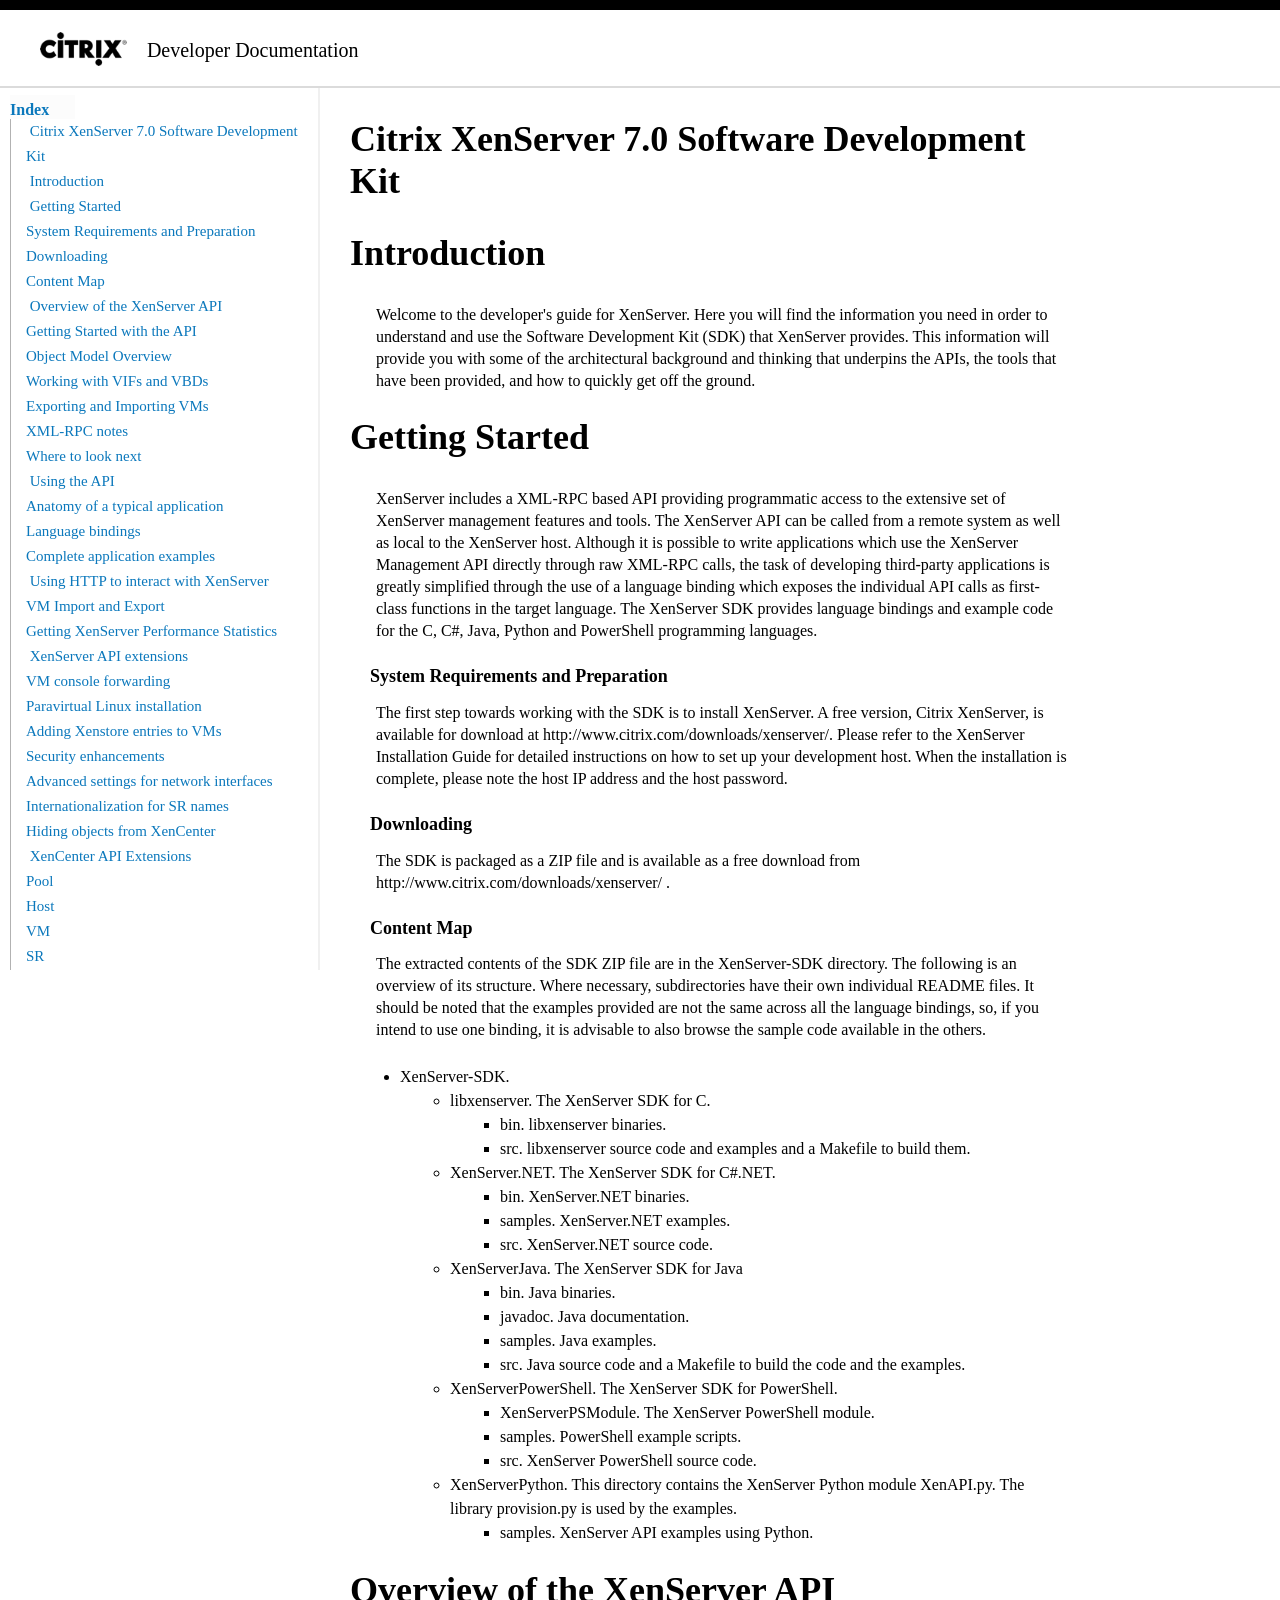
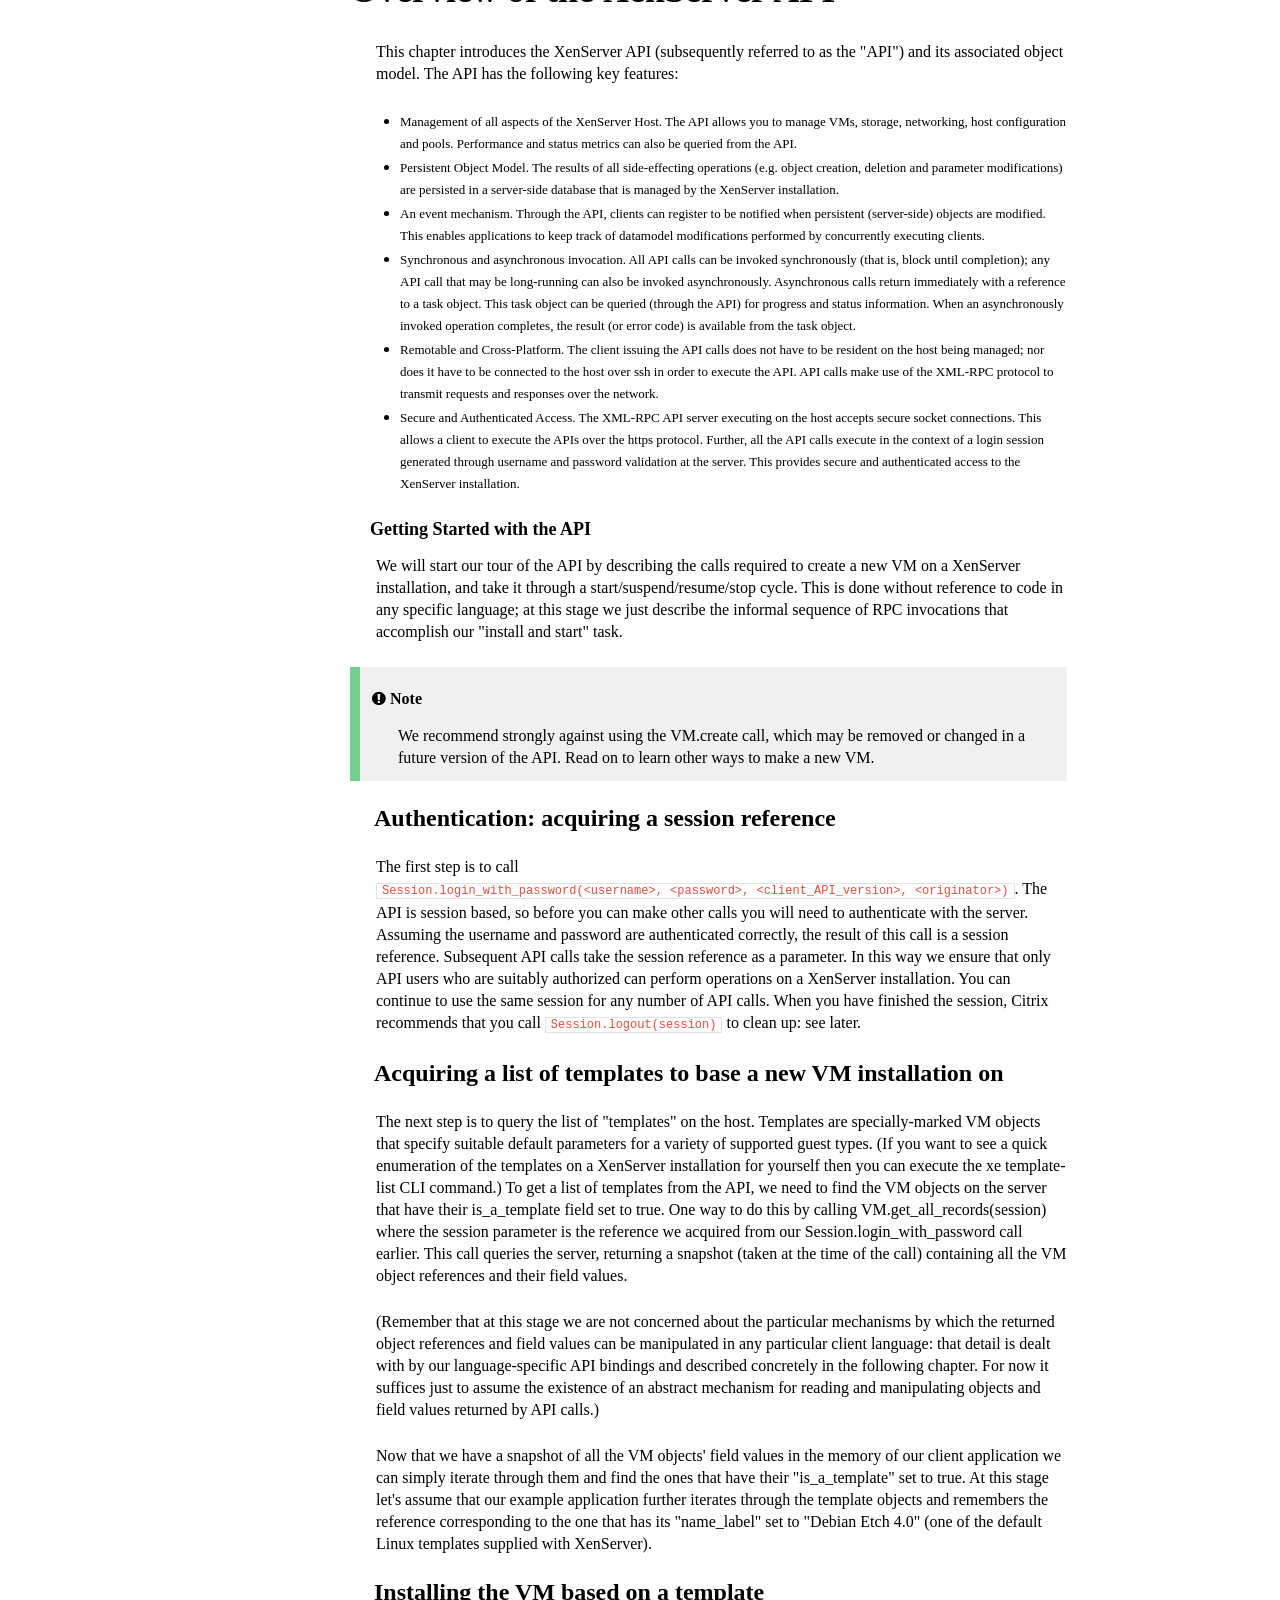
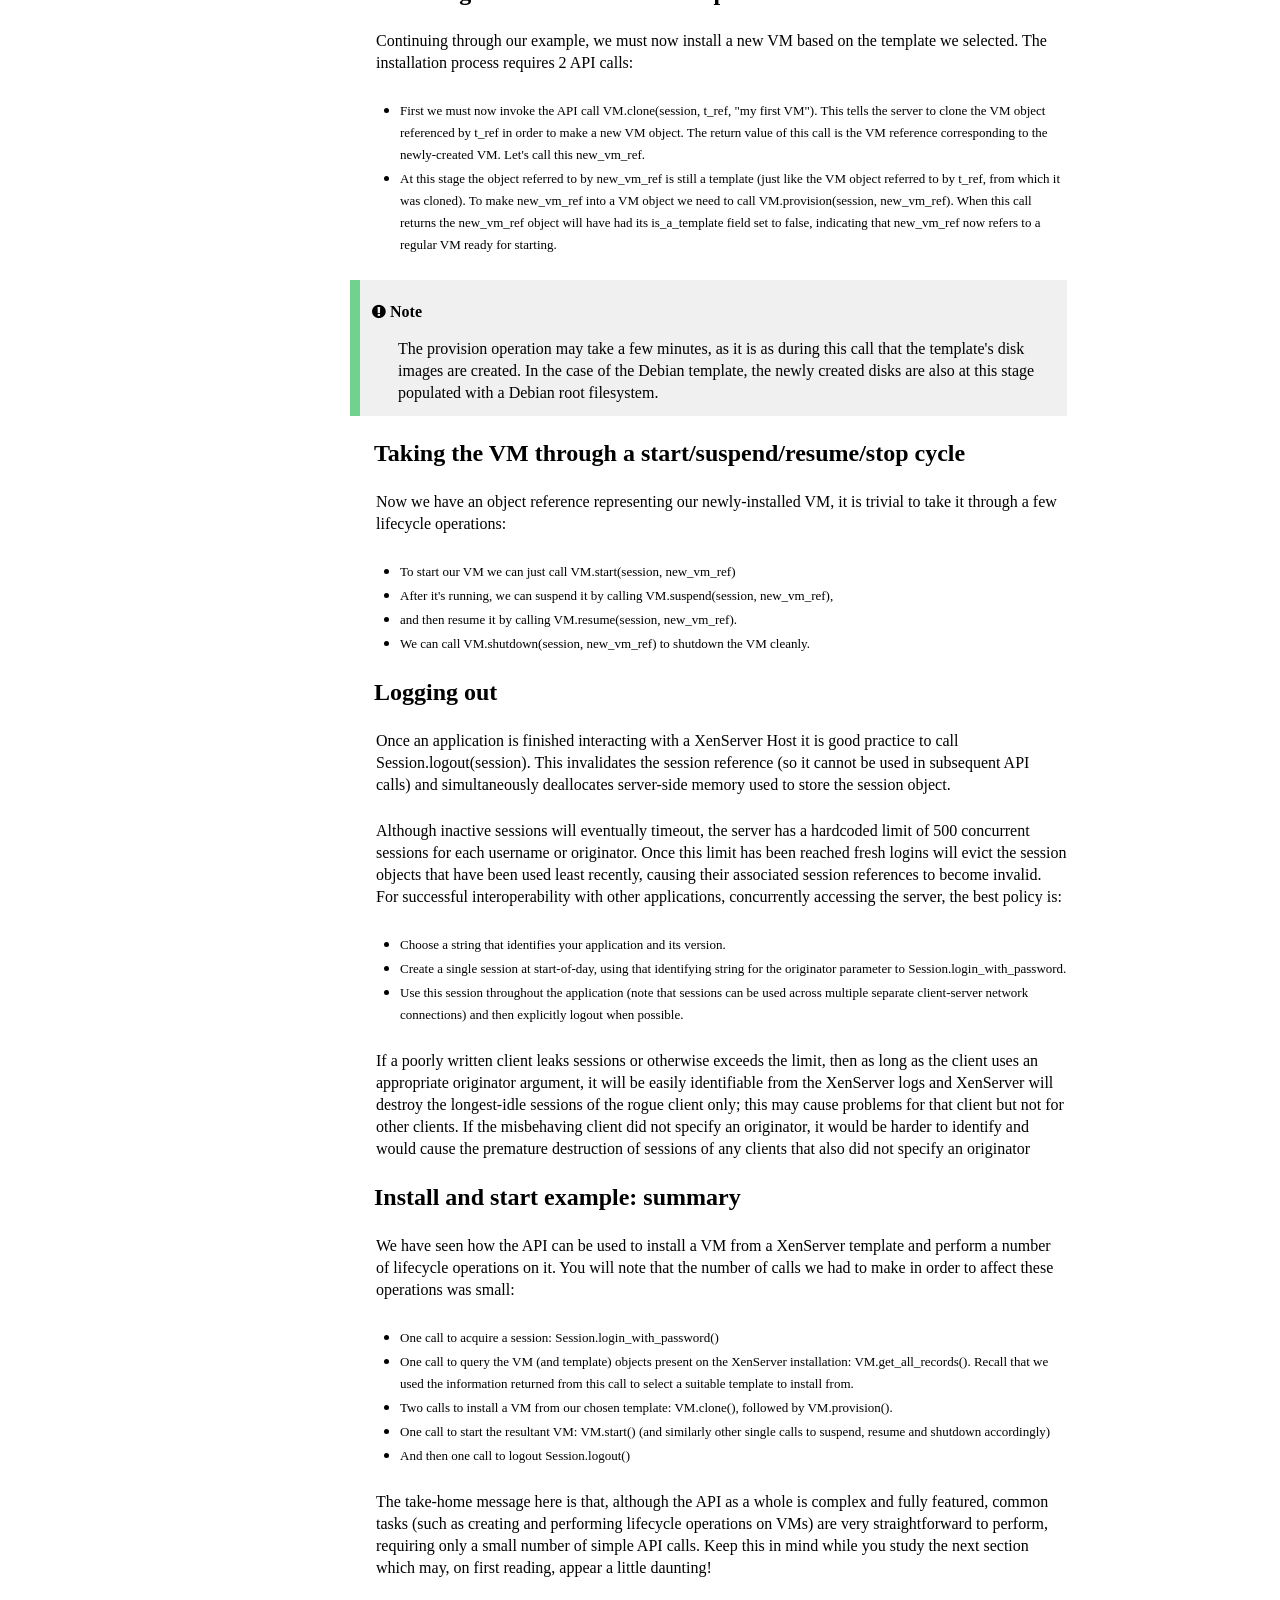
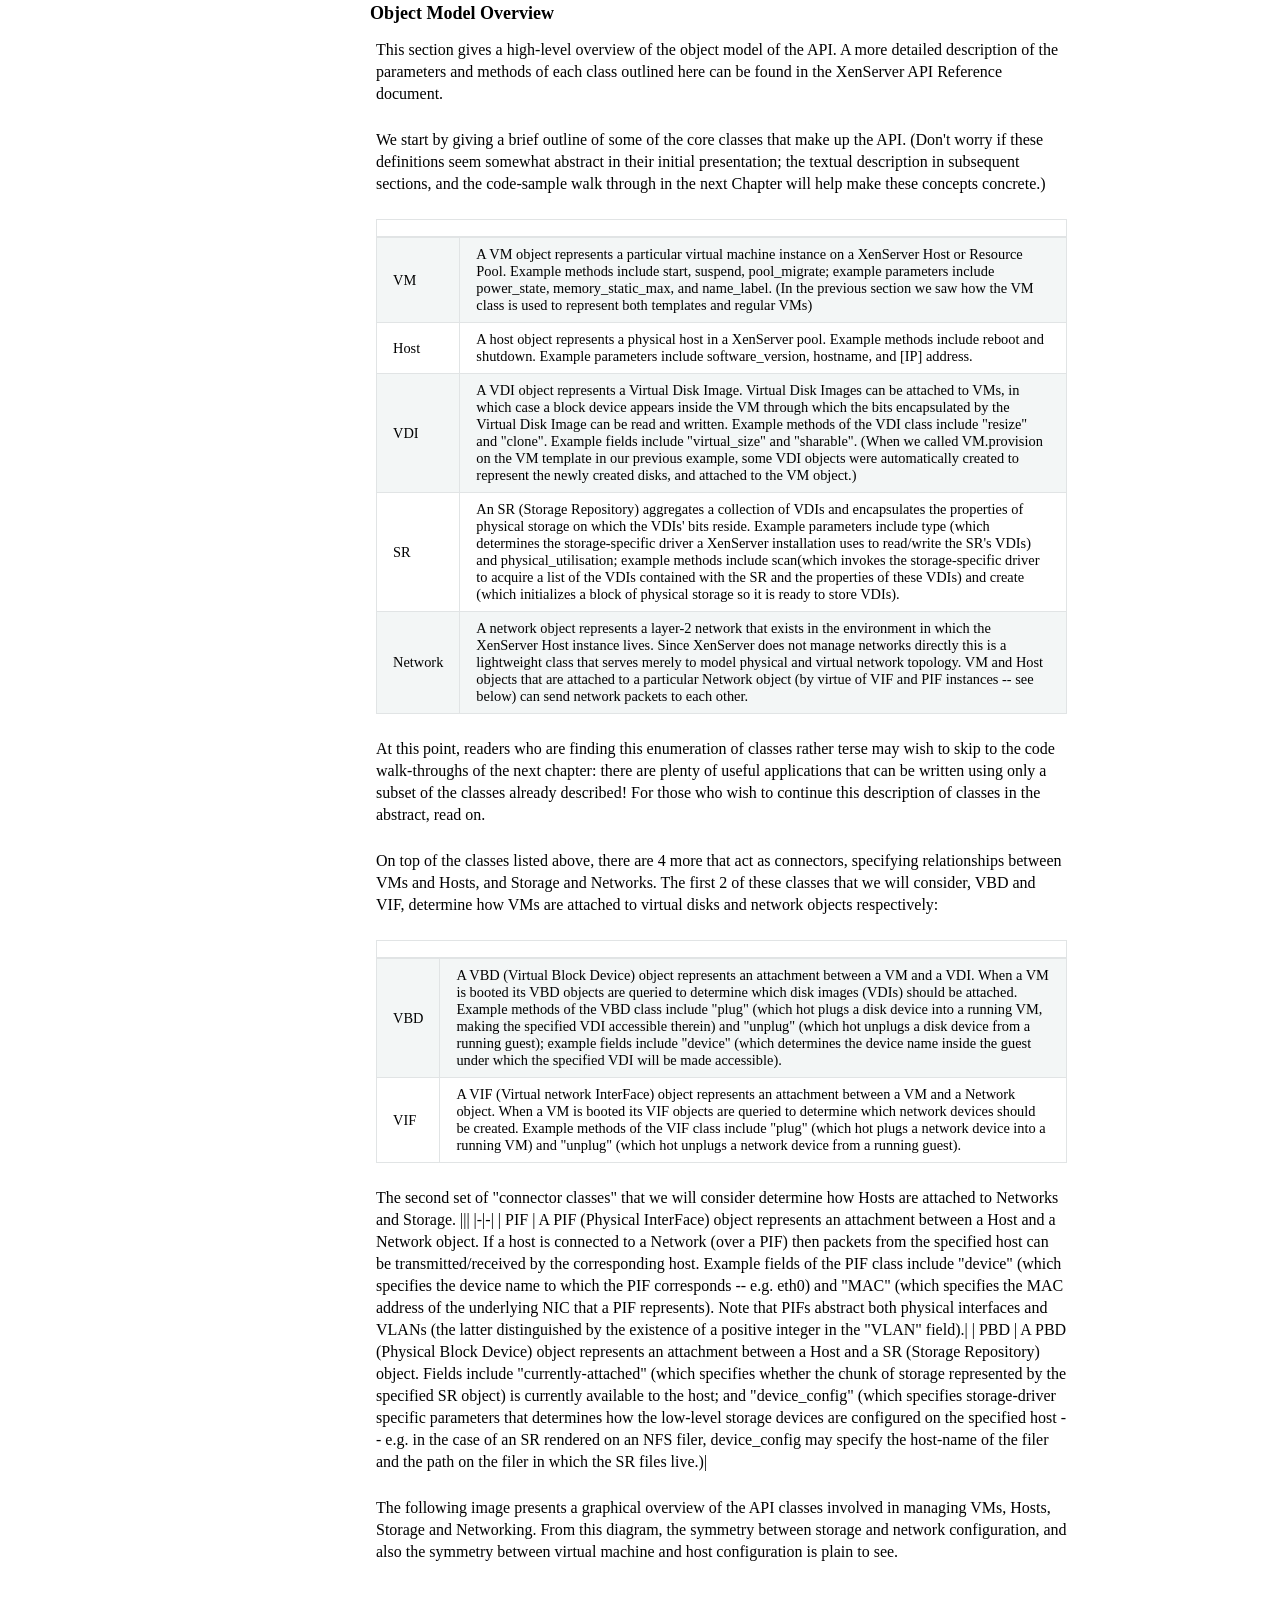
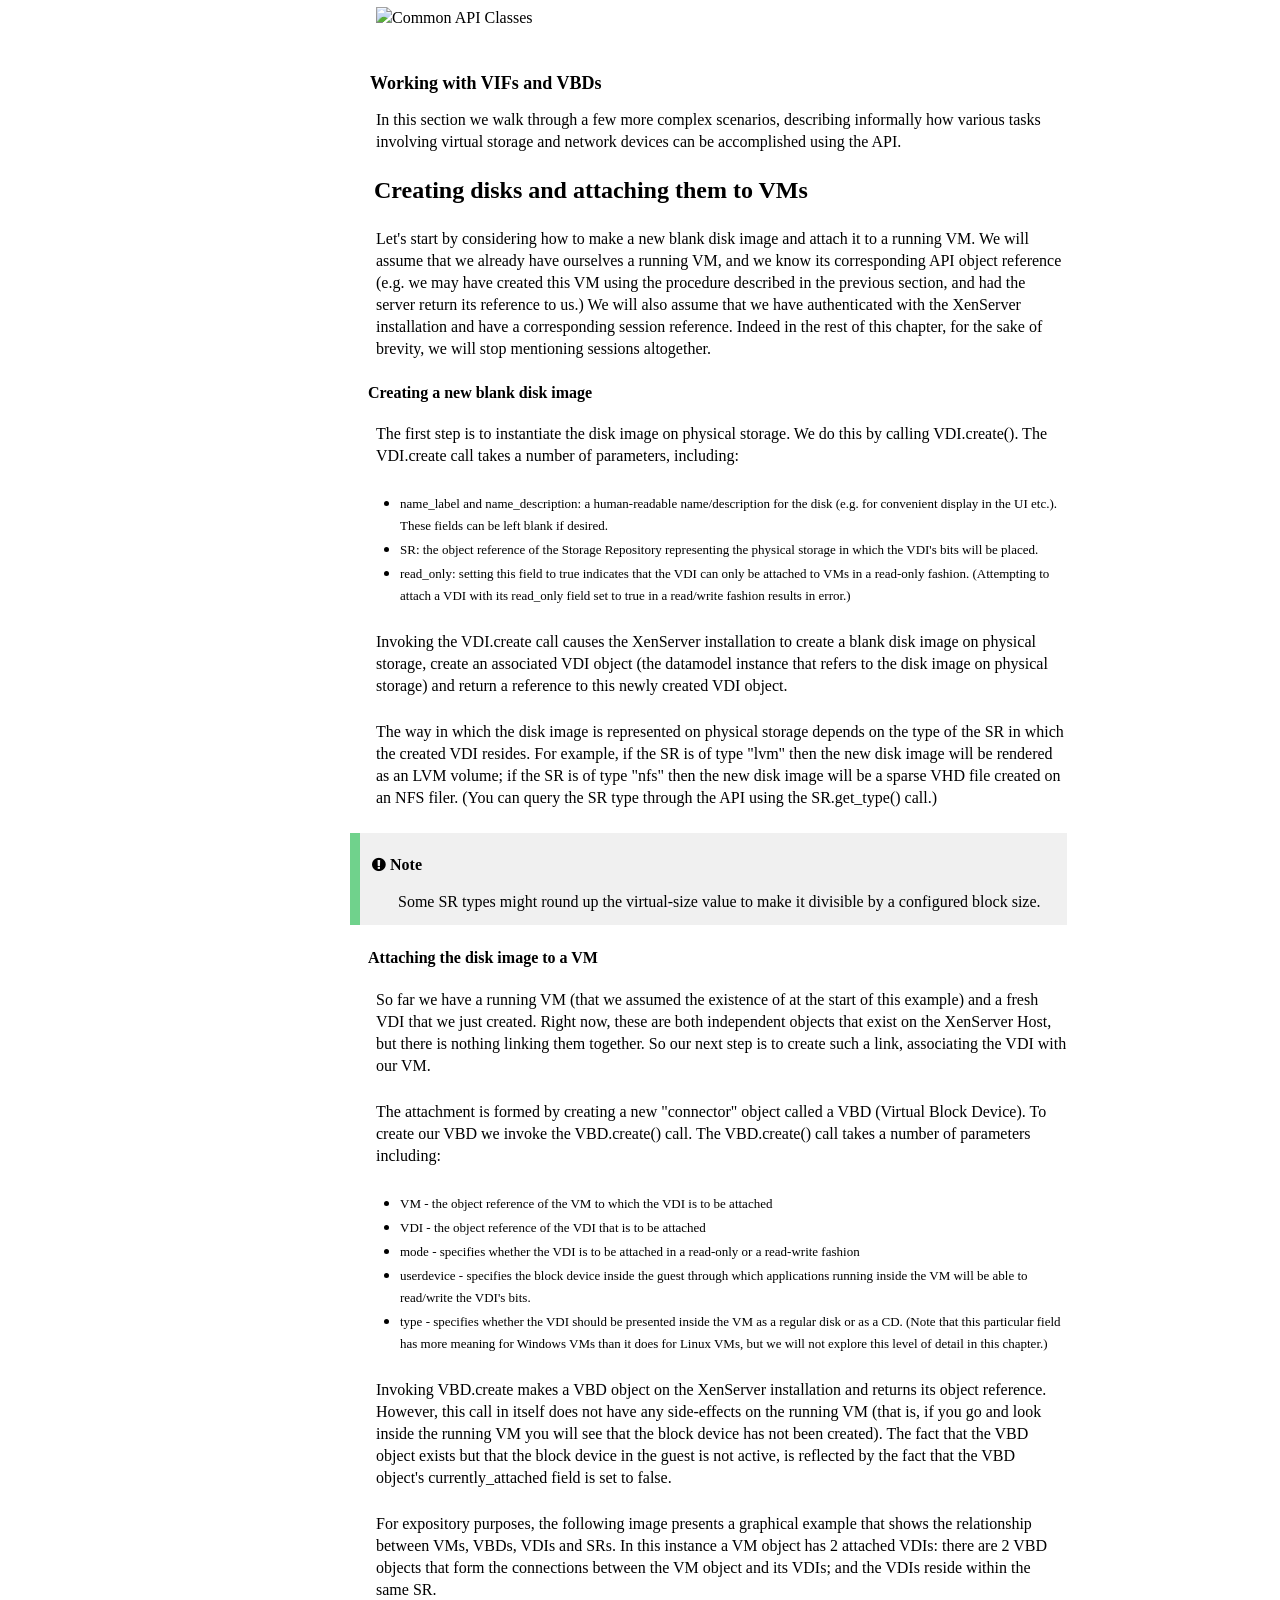
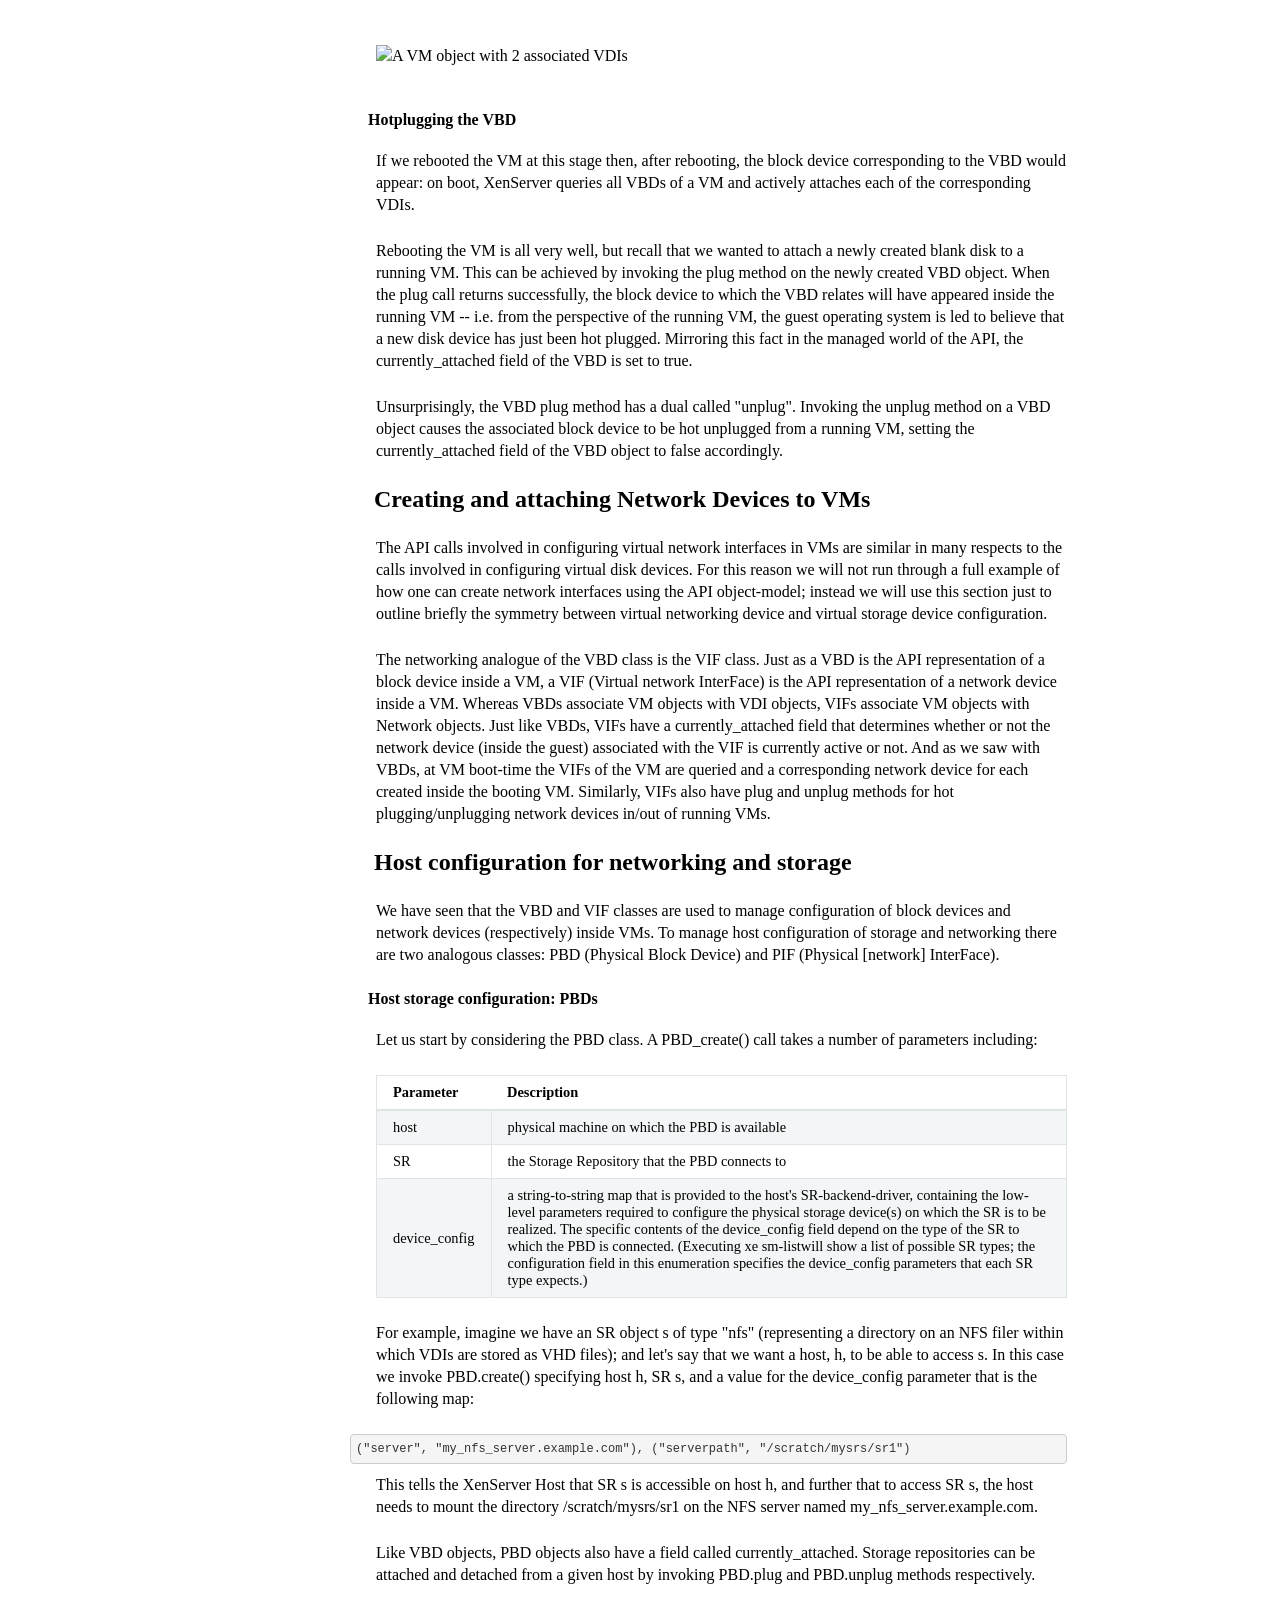
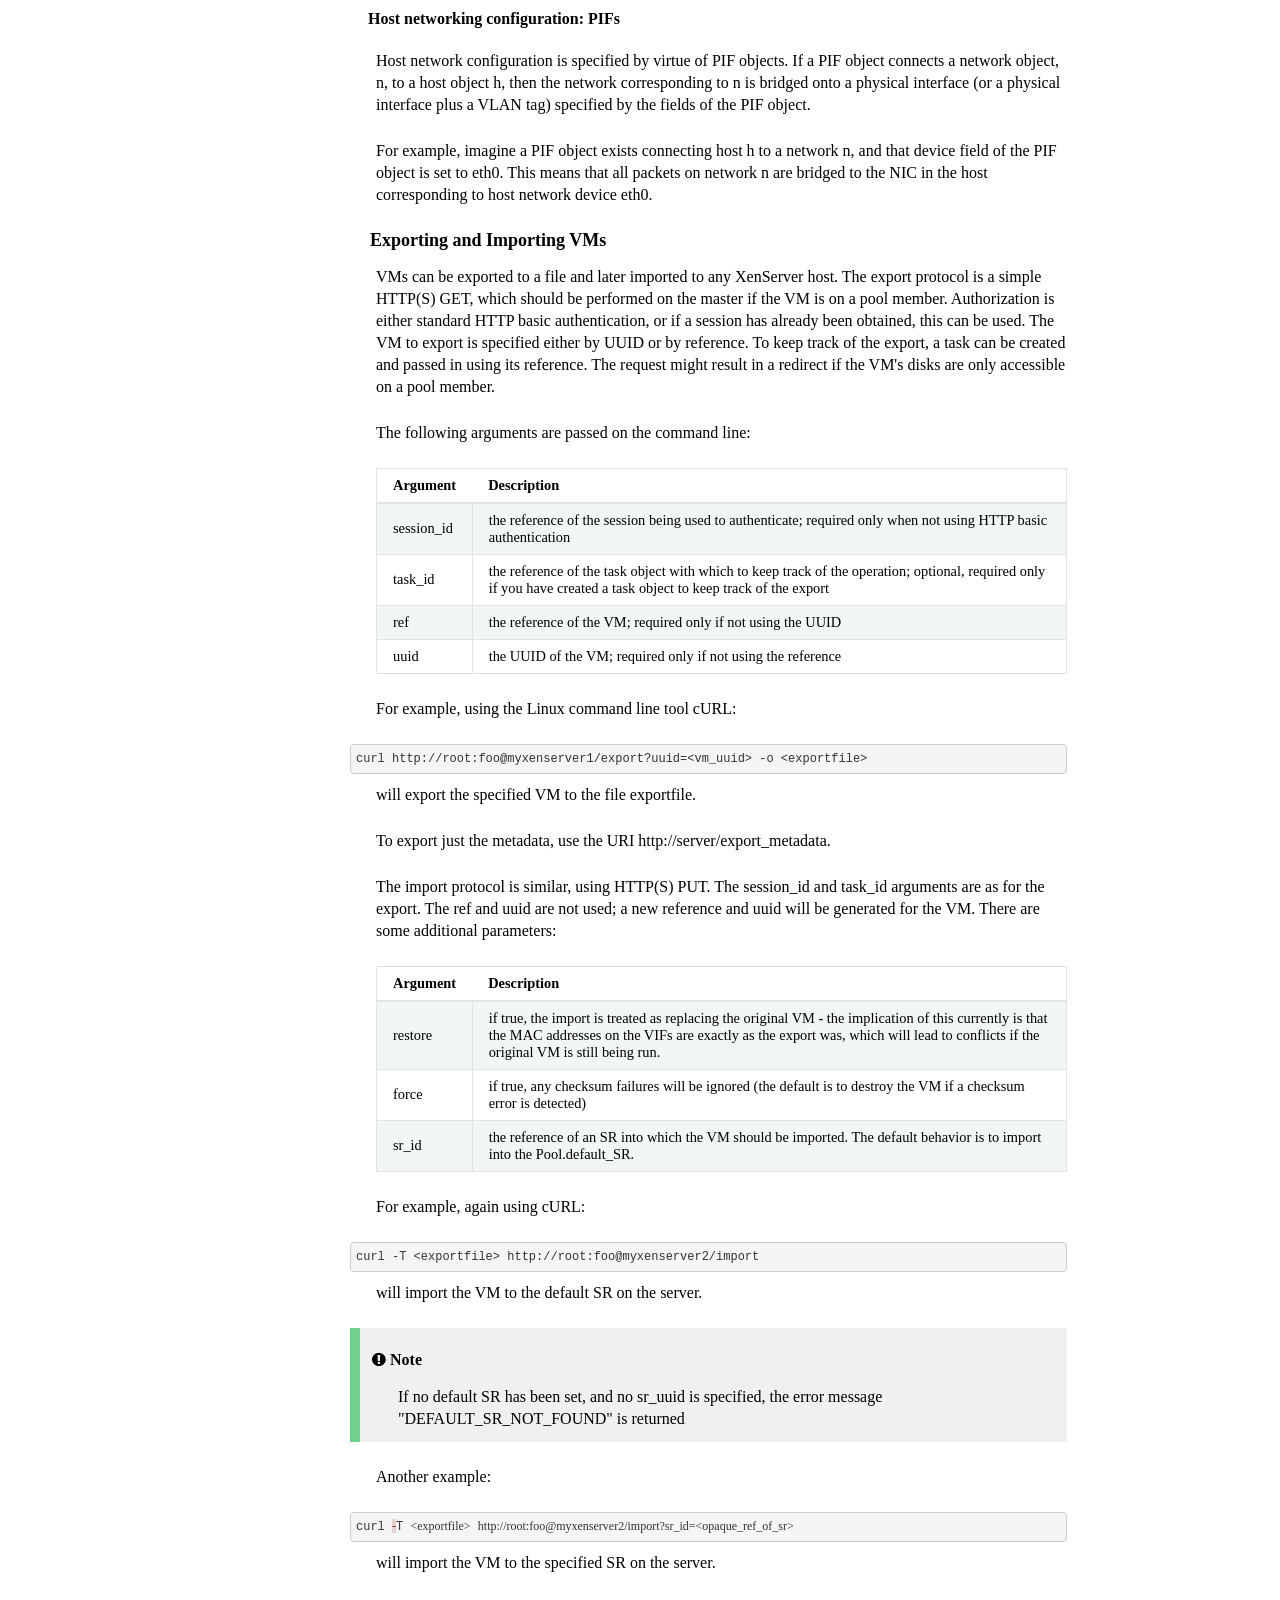
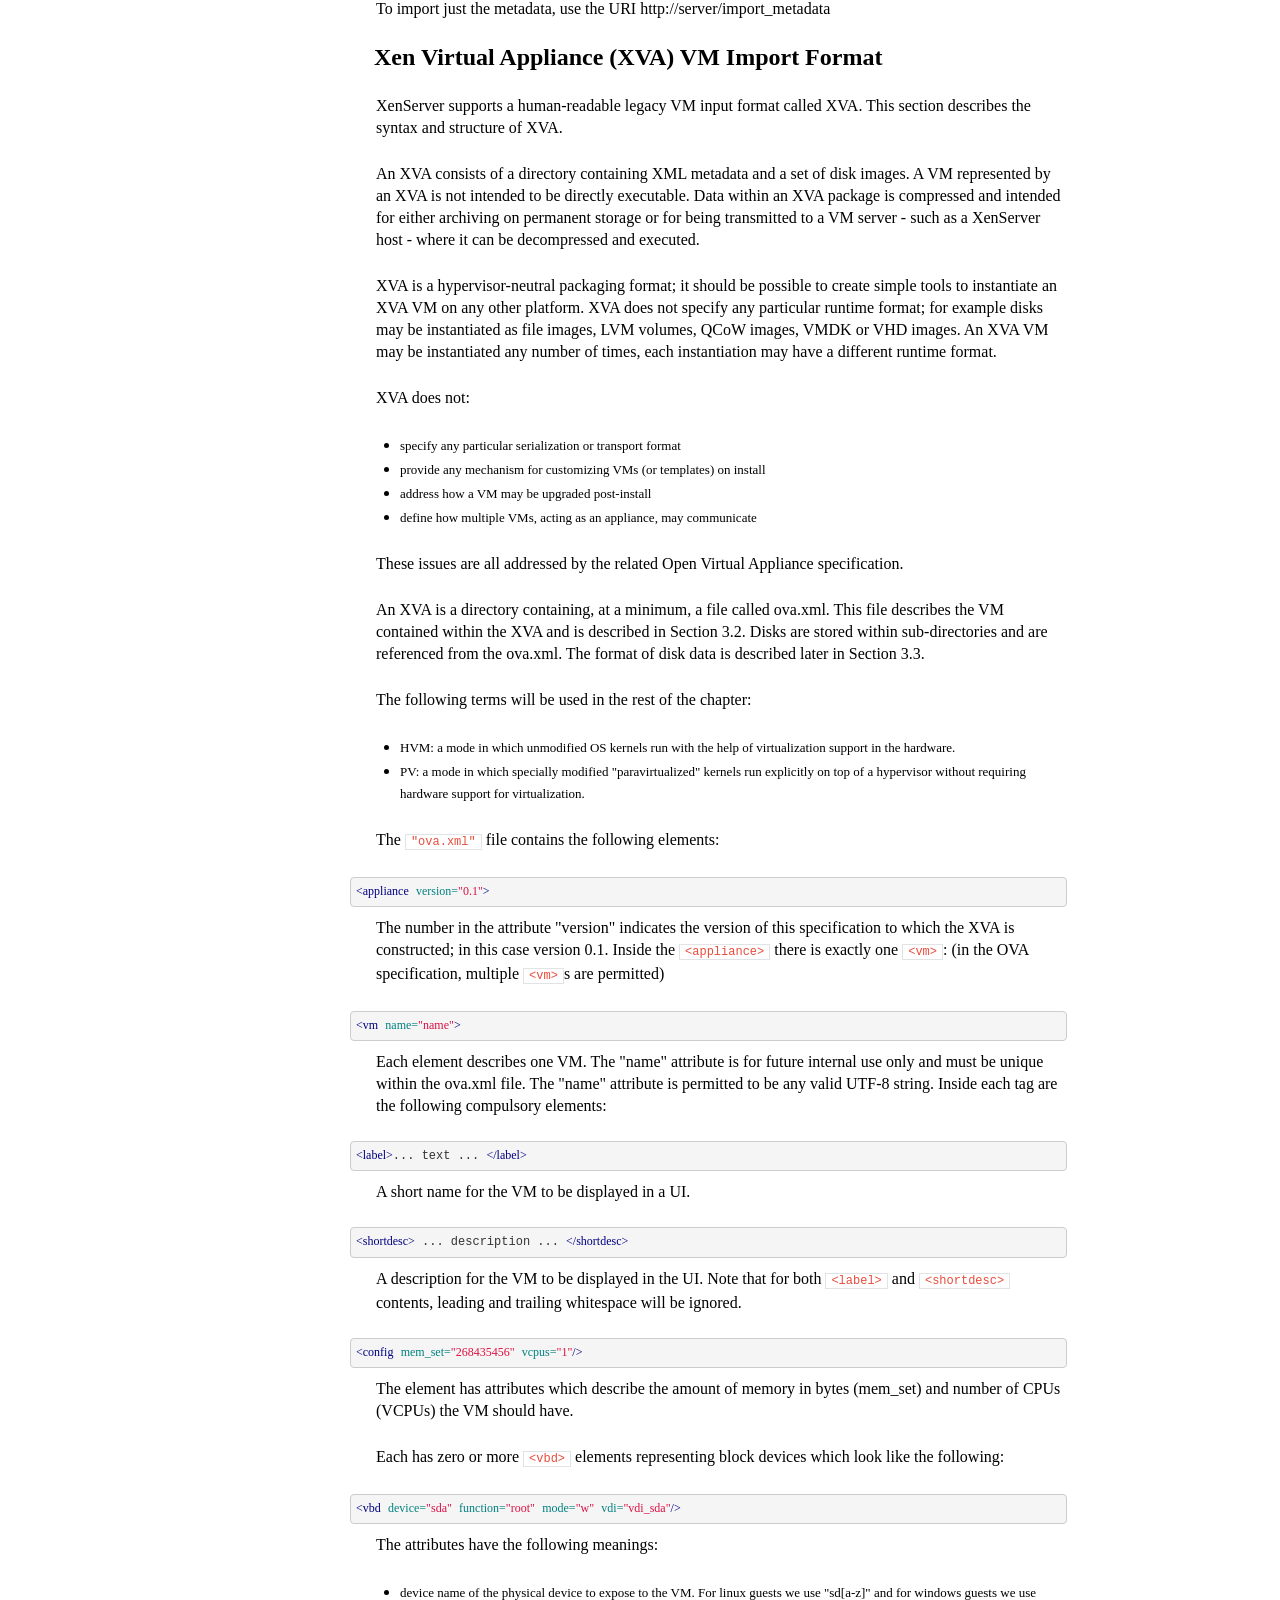
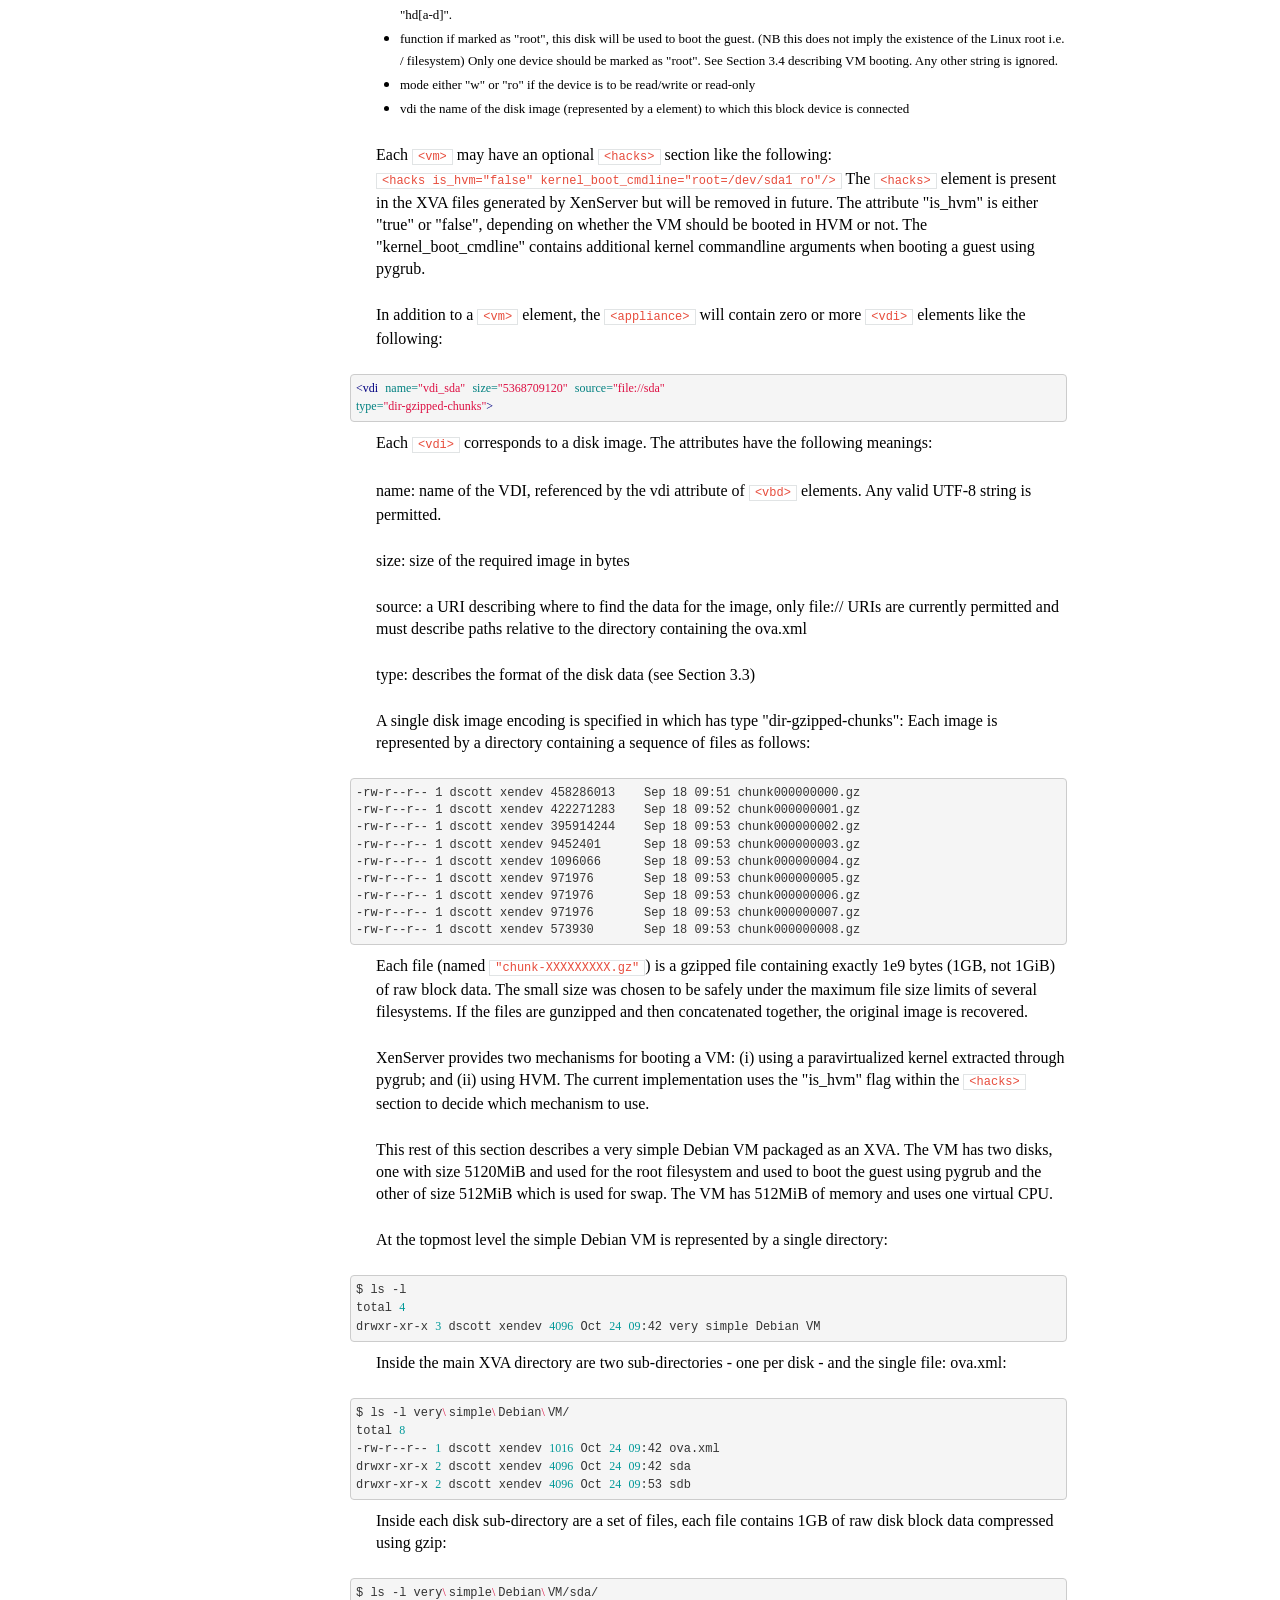
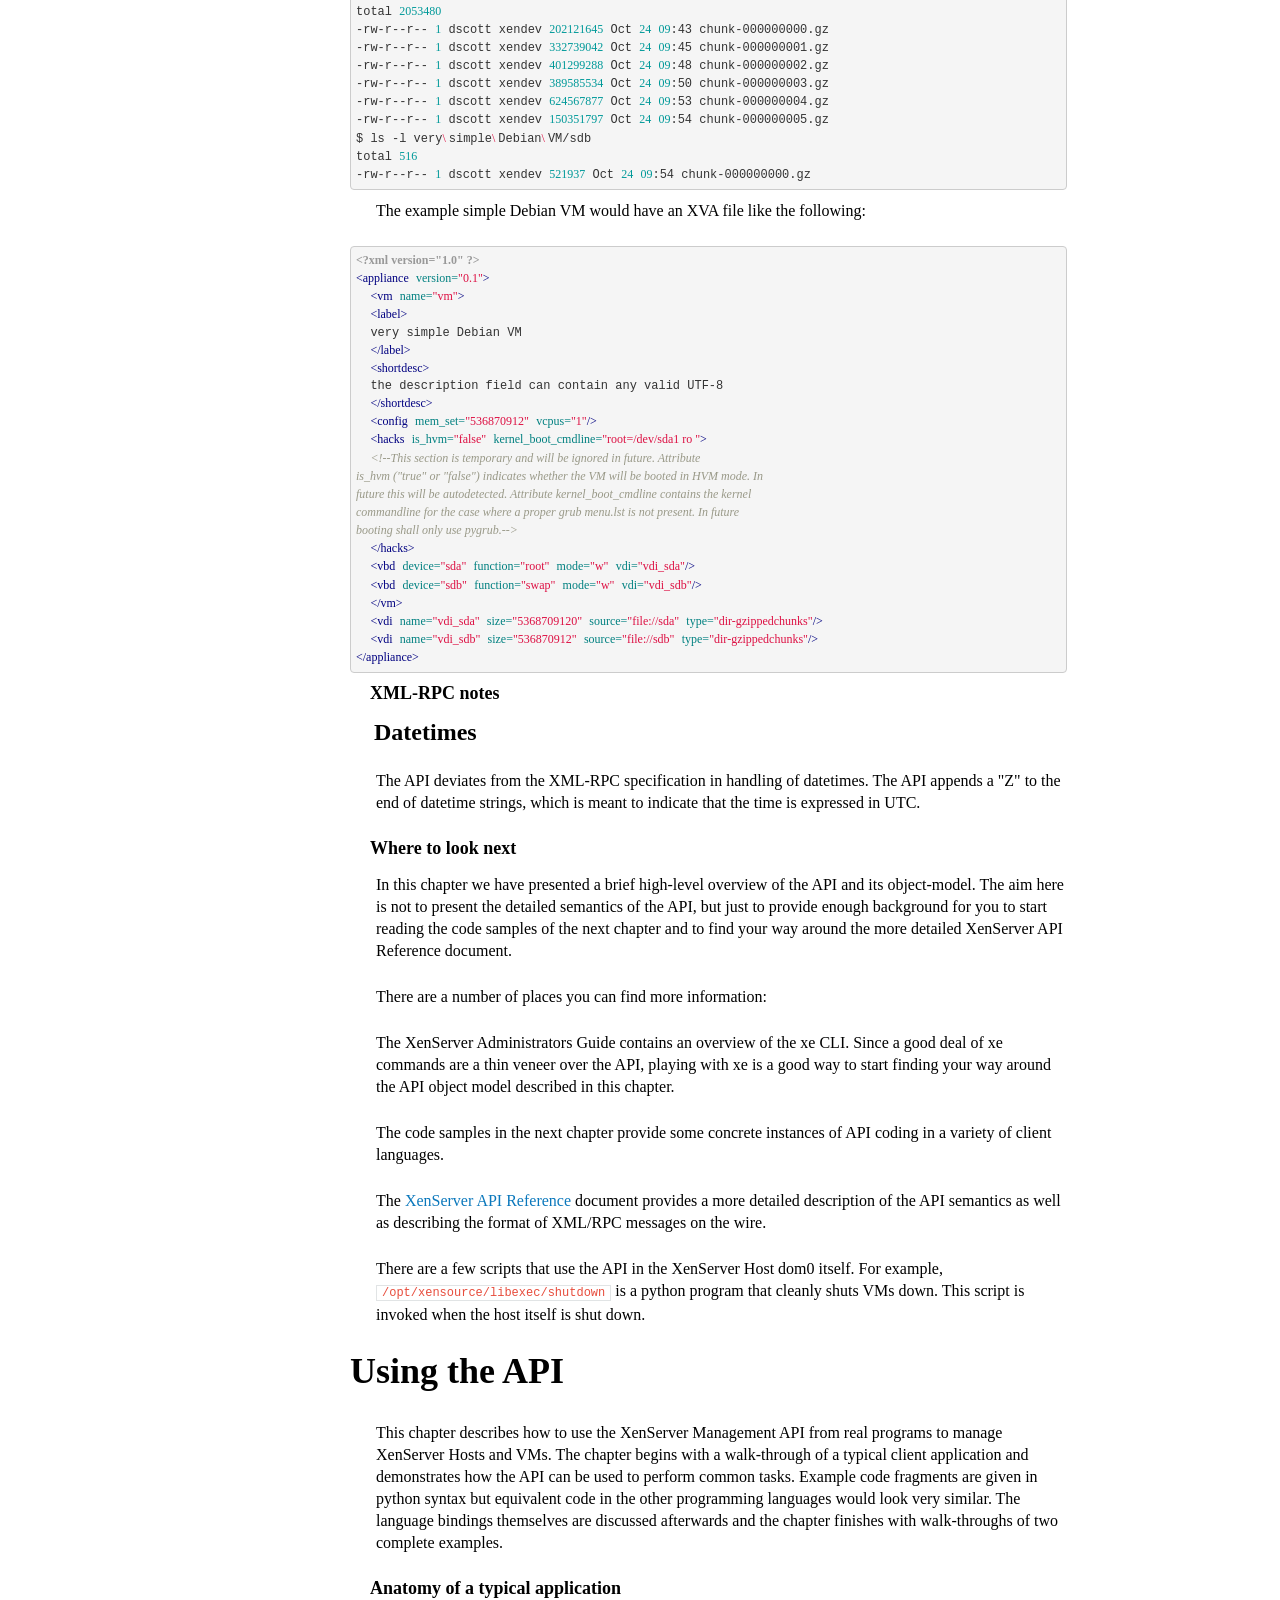
==== commit f7b77560: "Deployed ddf3630 with MkDocs version: 0.16.1" ====
--- a/index.html
+++ b/index.html
@@ -1,184 +1,187 @@
 <!DOCTYPE html>
 <!--[if IE 8]><html class="no-js lt-ie9" lang="en" > <![endif]-->
-<!--[if gt IE 8]><!--> <html class="no-js" lang="en" > <!--<![endif]-->
-<head>
-  <meta charset="utf-8">
-  <meta name="viewport" content="width=device-width, initial-scale=1.0">
-  <meta name="description" content="Reference guide for Citrix XenServer SDK">
-  
-  
-  <title>Citrix XenServer SDK</title>
-  
-
-  <link rel="shortcut icon" href="
-https://www.citrix.com/etc/designs/citrix/icon-favicon.png">
-
-  
-  <link href='https://fonts.googleapis.com/css?family=Lato:400,700|Roboto+Slab:400,700|Inconsolata:400,700' rel='stylesheet' type='text/css'>
-
-  <link rel="stylesheet" href="./css/theme.css" type="text/css" />
-  <link rel="stylesheet" href="./css/theme_extra.css" type="text/css" />
-  <link rel="stylesheet" href="./css/base.css">
-  <link rel="stylesheet" href="./css/highlight.css">
-  <link rel="stylesheet" href="./css/override.css" type="text/css" />
-  <link rel="stylesheet" href="./css/font-awesome.css" type="text/css" />
-
-  
-  <script>
-    // Current page data
-    var mkdocs_page_name = "None";
-    var mkdocs_page_input_path = "index.md";
-    var mkdocs_page_url = "/";
-  </script>
-  
-  <script src="./js/jquery-1.10.2.min.js"></script>
-  <script src="./js/bootstrap-3.0.3.min.js"></script>
-  <script src="./js/modernizr-2.8.3.min.js"></script>
-  <script type="text/javascript" src="./js/highlight.pack.js"></script>
-  <script src="./js/theme.js"></script>
-  <script src="./js/base.js"></script>
-  <script src="./js/custom.js"></script>
-  <script src="./js/nav.js"></script> 
-
-  
-</head>
-
-<body class="wy-body-for-nav" role="document" data-spy="scroll" data-target=".bs-sidebar">
-
-	<div class="header-top">
-		<div class="header-top-left">
-			<a href="http://citrix.github.io" class="logo-position"><img height="60" src="https://thumbnail-ec2.sharefile.com/thumbnail.aspx?encparams=[base64]$" target="_blank" class="logo-citrix"><span style="color:#fff;font-size: 20px;position: relative;top:4px;left: 5px">SDK Reference</span></a>
-		</div>
-		<div class="header-top-right">
-			<ul>
-			<!--	<li class="list-inline home"><a href=".">HOME</a></li>
-				<li class="list-inline support"><a href="http://support.citrix.com">SUPPORT</a></li>-->
-				<form id ="rtd-search-form" class="wy-form" action="./search.html" method="get">
-            <li class="list-inline support"><input name="q" id="txtName" type="text" placeholder="Search SDKs"
-            class="searchdocs">
-<a class="fa fa-search errspan"></a></li>
-</form>
-				<!--<li class="list-inline"><a href="http://citrix.com/download">DOWNLOADS</a></li>-->
-			</ul>
-
-		</div>
-	</div>
-  <div class="wy-grid-for-nav">
-
+<!--[if gt IE 8]><!-->
+<html class="no-js" lang="en">
+  <!--<![endif]-->
+
+  <head>
+    <meta charset="utf-8">
+    <meta name="viewport" content="width=device-width, initial-scale=1.0"> 
+    <meta name="description" content="Reference guide for Citrix XenServer SDK">  
+    <title>Citrix XenServer SDK</title>
+     
+    <link rel="shortcut icon" href="
+https://www.citrix.com/etc/designs/citrix/icon-favicon.png"> 
+    <link href='https://fonts.googleapis.com/css?family=Lato:400,700|Roboto+Slab:400,700|Inconsolata:400,700' rel='stylesheet' type='text/css'>
+
+    <link rel="stylesheet" href="./css/theme.css" type="text/css" />
+    <link rel="stylesheet" href="./css/theme_extra.css" type="text/css" />
+    <link rel="stylesheet" href="./css/highlight.css">
+    <link rel="stylesheet" href="./css/override.css" type="text/css" />
+    <link rel="stylesheet" href="./css/font-awesome.css" type="text/css" /> 
+    <script>
+      // Current page data
+      var mkdocs_page_name = "None";
+      var mkdocs_page_input_path = "index.md";
+      var mkdocs_page_url = "/";
+
+    </script>
     
-    <nav data-toggle="wy-nav-shift" class="wy-nav-side stickynav">
-      <div class="wy-side-nav-search">
-        <div role="search">
+    <script src="./js/jquery-2.1.1.min.js"></script>
+    <script src="./js/modernizr-2.8.3.min.js"></script>
+    <script type="text/javascript" src="./js/highlight.pack.js"></script>
+    <script src="./js/theme.js"></script>
+    <script src="./js/custom.js"></script>  
+  </head>
+
+  <body class="wy-body-for-nav" role="document">
+
+    <div class="header-top">
+      
+        <div class="header-top-left">
+          <a href="http://citrix.github.io" class="logo-position"><img height="60" src="./img/citrixlogoblack.png" target="_blank" class="logo-citrix"><span style="color:#000;font-size: 20px;position: relative;top:4px;left:20px;">Developer Documentation</span></a>
+        </div>
+        <div class="header-top-right">
+          <ul>
+
+            <form id="rtd-search-form" class="wy-form" action="./search.html" method="get">
+             <ul class="header-elements">
+              <li class="list-inline support">
+                <input name="q" id="txtName" type="text" placeholder="Search SDKs" class="searchdocs">
+                <a class="fa fa-search errspan"></a>
+              </li>
+             <li> <a href="javascript:void(0);" style="font-size: 22px;position: relative;left: -10px;top: 3px"><i class="fa fa-globe"></i></a></li>
+             </ul>
+            </form>
+
+          </ul>
+
+        </div>
+      
+    </div>
+    <div class="body">
+      <div class="wy-grid-for-nav">
+
+        
+        <nav data-toggle="wy-nav-shift" class="wy-nav-side stickynav">
+          <div class="wy-side-nav-search">
+            <div role="search">
   <form id ="rtd-search-form" class="wy-form" action="./search.html" method="get">
 	<i class="fa fa-search"></i>
     <input type="text" name="q" placeholder="Search docs" />
   </form>
 </div>
-      </div>
-
-      <div class="wy-menu wy-menu-vertical" role="navigation" aria-label="main navigation">
-			<div class="bs-sidebar hidden-print affix well" role="complementary">
-    <ul class="nav bs-sidenav">
-    
-        <li class="main active"><a href="#citrix-xenserver-70-software-development-kit">Citrix XenServer 7.0 Software Development Kit</a></li>
+          </div>
+
+          <div class="wy-menu wy-menu-vertical" data-spy="affix" role="navigation" aria-label="main navigation">
+            <ul class="current">
+              
+              
+    <li class="toctree-l1 current">
+        <a class="toctree-l1-a current" href=".">Index</a>
+		
+            <ul style="margin-left: 0px;padding-left:15px;border-left: 1px solid #b2b2b2;">
+            
+                <li class="toctree-l3"><a href="#citrix-xenserver-70-software-development-kit" style="padding:0px;position: relative;">&nbsp;Citrix XenServer 7.0 Software Development Kit</a></li>
+                
+            
+                <li class="toctree-l3"><a href="#introduction" style="padding:0px;position: relative;">&nbsp;Introduction</a></li>
+                
+            
+                <li class="toctree-l3"><a href="#getting-started" style="padding:0px;position: relative;">&nbsp;Getting Started</a></li>
+                
+                    <li><a class="toctree-l4" href="#system-requirements-and-preparation" style="padding:0px;position: relative;">System Requirements and Preparation</a></li>
+                
+                    <li><a class="toctree-l4" href="#downloading" style="padding:0px;position: relative;">Downloading</a></li>
+                
+                    <li><a class="toctree-l4" href="#content-map" style="padding:0px;position: relative;">Content Map</a></li>
+                
+            
+                <li class="toctree-l3"><a href="#overview-of-the-xenserver-api" style="padding:0px;position: relative;">&nbsp;Overview of the XenServer API</a></li>
+                
+                    <li><a class="toctree-l4" href="#getting-started-with-the-api" style="padding:0px;position: relative;">Getting Started with the API</a></li>
+                
+                    <li><a class="toctree-l4" href="#object-model-overview" style="padding:0px;position: relative;">Object Model Overview</a></li>
+                
+                    <li><a class="toctree-l4" href="#working-with-vifs-and-vbds" style="padding:0px;position: relative;">Working with VIFs and VBDs</a></li>
+                
+                    <li><a class="toctree-l4" href="#exporting-and-importing-vms" style="padding:0px;position: relative;">Exporting and Importing VMs</a></li>
+                
+                    <li><a class="toctree-l4" href="#xml-rpc-notes" style="padding:0px;position: relative;">XML-RPC notes</a></li>
+                
+                    <li><a class="toctree-l4" href="#where-to-look-next" style="padding:0px;position: relative;">Where to look next</a></li>
+                
+            
+                <li class="toctree-l3"><a href="#using-the-api" style="padding:0px;position: relative;">&nbsp;Using the API</a></li>
+                
+                    <li><a class="toctree-l4" href="#anatomy-of-a-typical-application" style="padding:0px;position: relative;">Anatomy of a typical application</a></li>
+                
+                    <li><a class="toctree-l4" href="#language-bindings" style="padding:0px;position: relative;">Language bindings</a></li>
+                
+                    <li><a class="toctree-l4" href="#complete-application-examples" style="padding:0px;position: relative;">Complete application examples</a></li>
+                
+            
+                <li class="toctree-l3"><a href="#using-http-to-interact-with-xenserver" style="padding:0px;position: relative;">&nbsp;Using HTTP to interact with XenServer</a></li>
+                
+                    <li><a class="toctree-l4" href="#vm-import-and-export" style="padding:0px;position: relative;">VM Import and Export</a></li>
+                
+                    <li><a class="toctree-l4" href="#getting-xenserver-performance-statistics" style="padding:0px;position: relative;">Getting XenServer Performance Statistics</a></li>
+                
+            
+                <li class="toctree-l3"><a href="#xenserver-api-extensions" style="padding:0px;position: relative;">&nbsp;XenServer API extensions</a></li>
+                
+                    <li><a class="toctree-l4" href="#vm-console-forwarding" style="padding:0px;position: relative;">VM console forwarding</a></li>
+                
+                    <li><a class="toctree-l4" href="#paravirtual-linux-installation" style="padding:0px;position: relative;">Paravirtual Linux installation</a></li>
+                
+                    <li><a class="toctree-l4" href="#adding-xenstore-entries-to-vms" style="padding:0px;position: relative;">Adding Xenstore entries to VMs</a></li>
+                
+                    <li><a class="toctree-l4" href="#security-enhancements" style="padding:0px;position: relative;">Security enhancements</a></li>
+                
+                    <li><a class="toctree-l4" href="#advanced-settings-for-network-interfaces" style="padding:0px;position: relative;">Advanced settings for network interfaces</a></li>
+                
+                    <li><a class="toctree-l4" href="#internationalization-for-sr-names" style="padding:0px;position: relative;">Internationalization for SR names</a></li>
+                
+                    <li><a class="toctree-l4" href="#hiding-objects-from-xencenter" style="padding:0px;position: relative;">Hiding objects from XenCenter</a></li>
+                
+            
+                <li class="toctree-l3"><a href="#xencenter-api-extensions" style="padding:0px;position: relative;">&nbsp;XenCenter API Extensions</a></li>
+                
+                    <li><a class="toctree-l4" href="#pool" style="padding:0px;position: relative;">Pool</a></li>
+                
+                    <li><a class="toctree-l4" href="#host" style="padding:0px;position: relative;">Host</a></li>
+                
+                    <li><a class="toctree-l4" href="#vm" style="padding:0px;position: relative;">VM</a></li>
+                
+                    <li><a class="toctree-l4" href="#sr" style="padding:0px;position: relative;">SR</a></li>
+                
+                    <li><a class="toctree-l4" href="#vdi" style="padding:0px;position: relative;">VDI</a></li>
+                
+                    <li><a class="toctree-l4" href="#vbd" style="padding:0px;position: relative;">VBD</a></li>
+                
+                    <li><a class="toctree-l4" href="#network" style="padding:0px;position: relative;">Network</a></li>
+                
+                    <li><a class="toctree-l4" href="#vm_guest_metrics" style="padding:0px;position: relative;">VM_guest_metrics</a></li>
+                
+                    <li><a class="toctree-l4" href="#task" style="padding:0px;position: relative;">Task</a></li>
+                
+            
+            </ul>
         
-    
-        <li class="main "><a href="#introduction">Introduction</a></li>
-        
-    
-        <li class="main "><a href="#getting-started">Getting Started</a></li>
-        
-            <li><a href="#system-requirements-and-preparation">System Requirements and Preparation</a></li>
-        
-            <li><a href="#downloading">Downloading</a></li>
-        
-            <li><a href="#content-map">Content Map</a></li>
-        
-    
-        <li class="main "><a href="#overview-of-the-xenserver-api">Overview of the XenServer API</a></li>
-        
-            <li><a href="#getting-started-with-the-api">Getting Started with the API</a></li>
-        
-            <li><a href="#object-model-overview">Object Model Overview</a></li>
-        
-            <li><a href="#working-with-vifs-and-vbds">Working with VIFs and VBDs</a></li>
-        
-            <li><a href="#exporting-and-importing-vms">Exporting and Importing VMs</a></li>
-        
-            <li><a href="#xml-rpc-notes">XML-RPC notes</a></li>
-        
-            <li><a href="#where-to-look-next">Where to look next</a></li>
-        
-    
-        <li class="main "><a href="#using-the-api">Using the API</a></li>
-        
-            <li><a href="#anatomy-of-a-typical-application">Anatomy of a typical application</a></li>
-        
-            <li><a href="#language-bindings">Language bindings</a></li>
-        
-            <li><a href="#complete-application-examples">Complete application examples</a></li>
-        
-    
-        <li class="main "><a href="#using-http-to-interact-with-xenserver">Using HTTP to interact with XenServer</a></li>
-        
-            <li><a href="#vm-import-and-export">VM Import and Export</a></li>
-        
-            <li><a href="#getting-xenserver-performance-statistics">Getting XenServer Performance Statistics</a></li>
-        
-    
-        <li class="main "><a href="#xenserver-api-extensions">XenServer API extensions</a></li>
-        
-            <li><a href="#vm-console-forwarding">VM console forwarding</a></li>
-        
-            <li><a href="#paravirtual-linux-installation">Paravirtual Linux installation</a></li>
-        
-            <li><a href="#adding-xenstore-entries-to-vms">Adding Xenstore entries to VMs</a></li>
-        
-            <li><a href="#security-enhancements">Security enhancements</a></li>
-        
-            <li><a href="#advanced-settings-for-network-interfaces">Advanced settings for network interfaces</a></li>
-        
-            <li><a href="#internationalization-for-sr-names">Internationalization for SR names</a></li>
-        
-            <li><a href="#hiding-objects-from-xencenter">Hiding objects from XenCenter</a></li>
-        
-    
-        <li class="main "><a href="#xencenter-api-extensions">XenCenter API Extensions</a></li>
-        
-            <li><a href="#pool">Pool</a></li>
-        
-            <li><a href="#host">Host</a></li>
-        
-            <li><a href="#vm">VM</a></li>
-        
-            <li><a href="#sr">SR</a></li>
-        
-            <li><a href="#vdi">VDI</a></li>
-        
-            <li><a href="#vbd">VBD</a></li>
-        
-            <li><a href="#network">Network</a></li>
-        
-            <li><a href="#vm_guest_metrics">VM_guest_metrics</a></li>
-        
-            <li><a href="#task">Task</a></li>
-        
-    
-    </ul>
-</div>
-      </div>
-      &nbsp;
-    </nav>
-
-    <section data-toggle="wy-nav-shift" class="wy-nav-content-wrap">
-
-      
-
-
-      
-      <div class="wy-nav-content">
-        <div class="rst-content">
-         <!-- <div role="navigation" aria-label="breadcrumbs navigation">
+    </li>
+
+			  
+            </ul>
+          </div>
+          &nbsp;
+        </nav>
+
+        <section data-toggle="wy-nav-shift" class="wy-nav-content-wrap">
+
+           
+          <div class="wy-nav-content">
+            <div class="rst-content">
+              <!-- <div role="navigation" aria-label="breadcrumbs navigation">
   <ul class="wy-breadcrumbs">
     <li><a href=".">Docs</a> &raquo;</li>
     
@@ -191,10 +194,22 @@
   </ul>
   <hr/>
 </div> -->
-          <div role="main">
-            <div class="section">
-             
-                <h1 id="citrix-xenserver-70-software-development-kit"><a class="toclink" href="#citrix-xenserver-70-software-development-kit">Citrix XenServer 7.0 Software Development Kit</a></h1>
+              <div role="main">
+                <div class="section">
+                <div class="file-format">
+                 <div class="leftAlign" style="float: left;visibility: hidden;">
+                  </div>
+                  <div class="rightAlign" style="float: right;">
+                      <span>Download full document:</span>
+                      <ul class="file-types">
+                        <li><a style="border: 1px solid #EE3D24;padding: 5px;font-size: 11px;color: #EE3D24;border-radius: 5px;font-weight: 700">PDF</a></li>
+                        <li><a style="border: 1px solid #2A579A;padding: 5px;font-size: 11px;color: #2A579A;border-radius: 5px;font-weight: 700">DOCX</a></li>
+                        <li><a style="border: 1px solid #495164;padding: 5px;font-size: 11px;color: #495164;border-radius: 5px;font-weight: 700">EMAIL</a></li>
+                        <li><a style="border: 1px solid #495164;padding: 5px;font-size: 11px;color: #495164;border-radius: 5px;font-weight: 700">PRINT</a></li>
+                      </ul>
+                  </div>
+                  </div>
+                   <h1 id="citrix-xenserver-70-software-development-kit"><a class="toclink" href="#citrix-xenserver-70-software-development-kit">Citrix XenServer 7.0 Software Development Kit</a></h1>
 <h1 id="introduction"><a class="toclink" href="#introduction">Introduction</a></h1>
 <p>Welcome to the developer's guide for XenServer. Here you will find the information you need in order to understand and use the Software Development Kit (SDK) that XenServer provides. This information will provide you with some of the architectural background and thinking that underpins the APIs, the tools that have been provided, and how to quickly get off the ground.</p>
 <h1 id="getting-started"><a class="toclink" href="#getting-started">Getting Started</a></h1>
@@ -267,7 +282,7 @@
 <p>We recommend strongly against using the VM.create call, which may be removed or changed in  a future version of the API. Read on to learn other ways to make a new VM.</p>
 </div>
 <h3 id="authentication-acquiring-a-session-reference"><a class="toclink" href="#authentication-acquiring-a-session-reference">Authentication: acquiring a session reference</a></h3>
-<p>The first step is to call Session.login_with_password(<code>&lt;username&gt;</code>, <code>&lt;password&gt;</code>, <code>&lt;client_API_version&gt;</code>, <code>&lt;originator&gt;</code>). The API is session based, so before you can make other calls you will need to authenticate with the server. Assuming the username and password are authenticated correctly, the result of this call is a session reference. Subsequent API calls take the session reference as a parameter. In this way we ensure that only API users who are suitably authorized can perform operations on a XenServer installation. You can continue to use the same session for any number of API calls. When you have finished the session, Citrix recommends that you call <code>Session.logout(session)</code> to clean up: see later.</p>
+<p>The first step is to call <code>Session.login_with_password(&lt;username&gt;, &lt;password&gt;, &lt;client_API_version&gt;, &lt;originator&gt;)</code>. The API is session based, so before you can make other calls you will need to authenticate with the server. Assuming the username and password are authenticated correctly, the result of this call is a session reference. Subsequent API calls take the session reference as a parameter. In this way we ensure that only API users who are suitably authorized can perform operations on a XenServer installation. You can continue to use the same session for any number of API calls. When you have finished the session, Citrix recommends that you call <code>Session.logout(session)</code> to clean up: see later.</p>
 <h3 id="acquiring-a-list-of-templates-to-base-a-new-vm-installation-on"><a class="toclink" href="#acquiring-a-list-of-templates-to-base-a-new-vm-installation-on">Acquiring a list of templates to base a new VM installation on</a></h3>
 <p>The next step is to query the list of "templates" on the host. Templates are specially-marked VM objects that specify suitable default parameters for a variety of supported guest types. (If you want to see a quick enumeration of the templates on a XenServer installation for yourself then you can execute the xe template-list CLI command.) To get a list of templates from the API, we need to find the VM objects on the server that have their is_a_template field set to true. One way to do this by calling VM.get_all_records(session) where the session parameter is the reference we acquired from our Session.login_with_password call earlier. This call queries the server, returning a snapshot (taken at the time of the call) containing all the VM object references and their field values.</p>
 <p>(Remember that at this stage we are not concerned about the particular mechanisms by which the returned object references and field values can be manipulated in any particular client language: that detail is dealt with by our language-specific API bindings and described concretely in the following chapter. For now it suffices just to assume the existence of an abstract mechanism for reading and manipulating objects and field values returned by API calls.)</p>
@@ -597,7 +612,7 @@
 </pre></div>
 
 
-<p>The number in the attribute "version" indicates the version of this specification to which the XVA is constructed; in this case version 0.1. Inside the <appliance> there is exactly one <vm>: (in the OVA specification, multiple <vm>s are permitted)</p>
+<p>The number in the attribute "version" indicates the version of this specification to which the XVA is constructed; in this case version 0.1. Inside the <code>&lt;appliance&gt;</code> there is exactly one <code>&lt;vm&gt;</code>: (in the OVA specification, multiple <code>&lt;vm&gt;</code>s are permitted)</p>
 <div class="codehilite"><pre><span></span><span class="nt">&lt;vm</span> <span class="na">name=</span><span class="s">&quot;name&quot;</span><span class="nt">&gt;</span>
 </pre></div>
 
@@ -668,36 +683,36 @@
 
 
 <p>Each file (named <code>"chunk-XXXXXXXXX.gz"</code>) is a gzipped file containing exactly 1e9 bytes (1GB, not 1GiB) of raw block data. The small size was chosen to be safely under the maximum file size limits of several filesystems. If the files are gunzipped and then concatenated together, the original image is recovered.</p>
-<p>XenServer provides two mechanisms for booting a VM: (i) using a paravirtualized kernel extracted through pygrub; and (ii) using HVM. The current implementation uses the "is_hvm" flag within the <hacks> section to decide which mechanism to use.</p>
+<p>XenServer provides two mechanisms for booting a VM: (i) using a paravirtualized kernel extracted through pygrub; and (ii) using HVM. The current implementation uses the "is_hvm" flag within the <code>&lt;hacks&gt;</code> section to decide which mechanism to use.</p>
 <p>This rest of this section describes a very simple Debian VM packaged as an XVA. The VM has two disks, one with size 5120MiB and used for the root filesystem and used to boot the guest using pygrub and the other of size 512MiB which is used for swap. The VM has 512MiB of memory and uses one virtual CPU.</p>
 <p>At the topmost level the simple Debian VM is represented by a single directory:</p>
 <div class="codehilite"><pre><span></span>$ ls -l
-total 4
-drwxr-xr-x <span class="m">3</span> dscott xendev <span class="m">4096</span> Oct <span class="m">24</span> 09:42 very simple Debian VM
+total <span class="m">4</span>
+drwxr-xr-x <span class="m">3</span> dscott xendev <span class="m">4096</span> Oct <span class="m">24</span> <span class="m">09</span>:42 very simple Debian VM
 </pre></div>
 
 
 <p>Inside the main XVA directory are two sub-directories - one per disk - and the single file: ova.xml:</p>
 <div class="codehilite"><pre><span></span>$ ls -l very<span class="se">\ </span>simple<span class="se">\ </span>Debian<span class="se">\ </span>VM/
-total 8
--rw-r--r-- <span class="m">1</span> dscott xendev <span class="m">1016</span> Oct <span class="m">24</span> 09:42 ova.xml
-drwxr-xr-x <span class="m">2</span> dscott xendev <span class="m">4096</span> Oct <span class="m">24</span> 09:42 sda
-drwxr-xr-x <span class="m">2</span> dscott xendev <span class="m">4096</span> Oct <span class="m">24</span> 09:53 sdb
+total <span class="m">8</span>
+-rw-r--r-- <span class="m">1</span> dscott xendev <span class="m">1016</span> Oct <span class="m">24</span> <span class="m">09</span>:42 ova.xml
+drwxr-xr-x <span class="m">2</span> dscott xendev <span class="m">4096</span> Oct <span class="m">24</span> <span class="m">09</span>:42 sda
+drwxr-xr-x <span class="m">2</span> dscott xendev <span class="m">4096</span> Oct <span class="m">24</span> <span class="m">09</span>:53 sdb
 </pre></div>
 
 
 <p>Inside each disk sub-directory are a set of files, each file contains 1GB of raw disk block data compressed using gzip:</p>
 <div class="codehilite"><pre><span></span>$ ls -l very<span class="se">\ </span>simple<span class="se">\ </span>Debian<span class="se">\ </span>VM/sda/
-total 2053480
--rw-r--r-- <span class="m">1</span> dscott xendev <span class="m">202121645</span> Oct <span class="m">24</span> 09:43 chunk-000000000.gz
--rw-r--r-- <span class="m">1</span> dscott xendev <span class="m">332739042</span> Oct <span class="m">24</span> 09:45 chunk-000000001.gz
--rw-r--r-- <span class="m">1</span> dscott xendev <span class="m">401299288</span> Oct <span class="m">24</span> 09:48 chunk-000000002.gz
--rw-r--r-- <span class="m">1</span> dscott xendev <span class="m">389585534</span> Oct <span class="m">24</span> 09:50 chunk-000000003.gz
--rw-r--r-- <span class="m">1</span> dscott xendev <span class="m">624567877</span> Oct <span class="m">24</span> 09:53 chunk-000000004.gz
--rw-r--r-- <span class="m">1</span> dscott xendev <span class="m">150351797</span> Oct <span class="m">24</span> 09:54 chunk-000000005.gz
+total <span class="m">2053480</span>
+-rw-r--r-- <span class="m">1</span> dscott xendev <span class="m">202121645</span> Oct <span class="m">24</span> <span class="m">09</span>:43 chunk-000000000.gz
+-rw-r--r-- <span class="m">1</span> dscott xendev <span class="m">332739042</span> Oct <span class="m">24</span> <span class="m">09</span>:45 chunk-000000001.gz
+-rw-r--r-- <span class="m">1</span> dscott xendev <span class="m">401299288</span> Oct <span class="m">24</span> <span class="m">09</span>:48 chunk-000000002.gz
+-rw-r--r-- <span class="m">1</span> dscott xendev <span class="m">389585534</span> Oct <span class="m">24</span> <span class="m">09</span>:50 chunk-000000003.gz
+-rw-r--r-- <span class="m">1</span> dscott xendev <span class="m">624567877</span> Oct <span class="m">24</span> <span class="m">09</span>:53 chunk-000000004.gz
+-rw-r--r-- <span class="m">1</span> dscott xendev <span class="m">150351797</span> Oct <span class="m">24</span> <span class="m">09</span>:54 chunk-000000005.gz
 $ ls -l very<span class="se">\ </span>simple<span class="se">\ </span>Debian<span class="se">\ </span>VM/sdb
-total 516
--rw-r--r-- <span class="m">1</span> dscott xendev <span class="m">521937</span> Oct <span class="m">24</span> 09:54 chunk-000000000.gz
+total <span class="m">516</span>
+-rw-r--r-- <span class="m">1</span> dscott xendev <span class="m">521937</span> Oct <span class="m">24</span> <span class="m">09</span>:54 chunk-000000000.gz
 </pre></div>
 
 
@@ -1257,12 +1272,12 @@
 <p>If any one of the tasks failed then details are printed, an exception is raised and the task objects left around for further inspection. If all tasks succeeded then the task objects are destroyed and the function returns.</p>
 <div class="codehilite"><pre><span></span><span class="nt">if</span> <span class="nt">not</span><span class="o">(</span><span class="nt">allok</span><span class="o">):</span>
         <span class="nt">print</span> <span class="s2">&quot;One of the tasks didn&#39;t succeed at&quot;</span><span class="o">,</span> <span class="err">\</span>
-            <span class="nt">time</span><span class="nc">.strftime</span><span class="o">(</span><span class="s2">&quot;%F:%HT%M:%SZ&quot;</span><span class="o">,</span> <span class="nt">time</span><span class="nc">.gmtime</span><span class="o">())</span>
+            <span class="nt">time</span><span class="p">.</span><span class="nc">strftime</span><span class="o">(</span><span class="s2">&quot;%F:%HT%M:%SZ&quot;</span><span class="o">,</span> <span class="nt">time</span><span class="p">.</span><span class="nc">gmtime</span><span class="o">())</span>
         <span class="nt">idx</span> <span class="o">=</span> <span class="nt">0</span>
         <span class="nt">for</span> <span class="nt">task</span> <span class="nt">in</span> <span class="nt">tasks</span><span class="o">:</span>
             <span class="nt">record</span> <span class="o">=</span> <span class="nt">records</span><span class="cp">[</span><span class="nx">task</span><span class="cp">]</span>
-            <span class="nt">vm_name</span> <span class="o">=</span> <span class="nt">session</span><span class="nc">.xenapi.VM.get_name_label</span><span class="o">(</span><span class="nt">vms</span><span class="cp">[</span><span class="nx">idx</span><span class="cp">]</span><span class="o">)</span>
-            <span class="nt">host_name</span> <span class="o">=</span> <span class="nt">session</span><span class="nc">.xenapi.host.get_name_label</span><span class="o">(</span><span class="nt">hosts</span><span class="cp">[</span><span class="nx">idx</span><span class="cp">]</span><span class="o">)</span>
+            <span class="nt">vm_name</span> <span class="o">=</span> <span class="nt">session</span><span class="p">.</span><span class="nc">xenapi</span><span class="p">.</span><span class="nc">VM</span><span class="p">.</span><span class="nc">get_name_label</span><span class="o">(</span><span class="nt">vms</span><span class="cp">[</span><span class="nx">idx</span><span class="cp">]</span><span class="o">)</span>
+            <span class="nt">host_name</span> <span class="o">=</span> <span class="nt">session</span><span class="p">.</span><span class="nc">xenapi</span><span class="p">.</span><span class="nc">host</span><span class="p">.</span><span class="nc">get_name_label</span><span class="o">(</span><span class="nt">hosts</span><span class="cp">[</span><span class="nx">idx</span><span class="cp">]</span><span class="o">)</span>
             <span class="nt">print</span> <span class="s2">&quot;%s : %12s %s -&gt; %s </span><span class="cp">[</span> <span class="nx">status</span><span class="p">:</span> <span class="o">%</span><span class="nx">s</span><span class="p">;</span> <span class="n">result</span><span class="o"> =</span> <span class="o">%</span><span class="nx">s</span><span class="p">;</span> <span class="n">error</span><span class="o"> =</span> <span class="o">%</span><span class="nx">s</span> <span class="cp">]</span><span class="s2">&quot;</span> <span class="o">%</span> <span class="err">\</span>
                   <span class="o">(</span><span class="nt">record</span><span class="cp">[</span><span class="s2">&quot;uuid&quot;</span><span class="cp">]</span><span class="o">,</span> <span class="nt">record</span><span class="cp">[</span><span class="s2">&quot;name_label&quot;</span><span class="cp">]</span><span class="o">,</span> <span class="nt">vm_name</span><span class="o">,</span> <span class="nt">host_name</span><span class="o">,</span>      <span class="err">\</span>
                    <span class="nt">record</span><span class="cp">[</span><span class="s2">&quot;status&quot;</span><span class="cp">]</span><span class="o">,</span> <span class="nt">record</span><span class="cp">[</span><span class="s2">&quot;result&quot;</span><span class="cp">]</span><span class="o">,</span> <span class="nt">repr</span><span class="o">(</span><span class="nt">record</span><span class="cp">[</span><span class="s2">&quot;error_info&quot;</span><span class="cp">]</span><span class="o">))</span>
@@ -1270,7 +1285,7 @@
         <span class="nt">raise</span> <span class="s2">&quot;Task failed&quot;</span>
     <span class="nt">else</span><span class="o">:</span>
         <span class="nt">for</span> <span class="nt">task</span> <span class="nt">in</span> <span class="nt">tasks</span><span class="o">:</span>
-            <span class="nt">session</span><span class="nc">.xenapi.task.destroy</span><span class="o">(</span><span class="nt">task</span><span class="o">)</span>
+            <span class="nt">session</span><span class="p">.</span><span class="nc">xenapi</span><span class="p">.</span><span class="nc">task</span><span class="p">.</span><span class="nc">destroy</span><span class="o">(</span><span class="nt">task</span><span class="o">)</span>
 </pre></div>
 
 
@@ -1544,7 +1559,7 @@
 <p>eliloader is used for two rounds of booting. In the first round, it returns the installer initrd and kernel from /opt/xensource/packages/files/guest-installer. Then, on the second boot, it removes the additional updates disk from the VM, switches the bootloader to pygrub, and then begins a normal boot.</p>
 <p>This sequence is required since Red Hat does not provide a Xen kernel for these distributions, and so the XenServer custom kernels for those distributions are used instead.</p>
 <h3 id="red-hat-enterprise-linux-4550"><a class="toclink" href="#red-hat-enterprise-linux-4550">Red Hat Enterprise Linux 4.5/5.0</a></h3>
-<p>Similar to the RHEL4.4 installation, except that the kernel and ramdisk are downloaded directly form the network repository that was specified by the user, and switch the bootloader to pygrub immediately. Note that pygrub is not executed immediately, and so will only be parsed on the next boot.</p>
+<p>Similar to the RHEL4.4 installation, except that the kernel and ramdisk are downloaded directly from the network repository that was specified by the user, and switch the bootloader to pygrub immediately. Note that pygrub is not executed immediately, and so will only be parsed on the next boot.</p>
 <p>The network retrieval enables users to install the upstream Red Hat vendor kernel directly from their network repository. An updated XenServer kernel is also provided on the xs-tools.iso built-in ISO image which fixes various Xen-related bugs.</p>
 <h3 id="suse-enterprise-linux-10-sp1"><a class="toclink" href="#suse-enterprise-linux-10-sp1">SUSE Enterprise Linux 10 SP1</a></h3>
 <p>This requires a two-round boot process. The first round downloads the kernel and ramdisk from the network repository and boots them. The second round then inspects the disks to find the installed kernel and ramdisk, and sets the PV-bootloader-args to reflect these paths within the guest filesystem. This process emulates the domUloader which SUSE use as an alternative to pygrub. Finally, the bootloader is set to pygrub and is executed to begin a normal boot.</p>
@@ -1834,8 +1849,8 @@
 <td>This template is for RHEL 4.5, RHEL 5, or CentOS equivalents. This is used to prompt for the Install Repository during install, including support for install from ISO / CD on Miami, and to modify NFS URLs to suit these installers.</td>
 </tr>
 <tr>
-<td>VM.other_config["install_distro"] in { "rhel41"</td>
-<td>"rhel44" }</td>
+<td>VM.other_config["install_distro"] in { "rhel41" or "rhel44" }</td>
+<td>This template is for RHEL 4.1, RHEL 4.4, or CentOS equivalents. This is used to prompt for the Install Repository during install, and to modify NFS URLs to suit these installers. No ISO support is available for these templates.</td>
 </tr>
 <tr>
 <td>VM.other_config["install_distro"] == "sleslike"</td>
@@ -2008,20 +2023,19 @@
 <td>For the task associated with a VM import, this flag will be set when all the objects (VMs, networks) have been created. This is useful in the import VM wizard for us to then go and re-map all the networks that need it.</td>
 </tr>
 </tbody>
-</table>
-              
+</table> 
+
+                </div>
+              </div>
 
             </div>
           </div>
 
-        </div>
+        </section>
+
       </div>
-
-    </section>
-
-  </div>
-
-<!--<div class="rst-versions" role="note" style="cursor: pointer">
+    </div>
+    <!--<div class="rst-versions" role="note" style="cursor: pointer">
     <span class="rst-current-version" data-toggle="rst-current-version">
       
       
@@ -2038,10 +2052,11 @@
 	</div>
 </div>-->
 
-</body>
+  </body>
+
 </html>
 
 <!--
-MkDocs version : 0.15.3
-Build Date UTC : 2017-01-04 10:22:42.946964
+MkDocs version : 0.16.1
+Build Date UTC : 2017-05-11 12:50:27
 -->
--- a/css/theme.css
+++ b/css/theme.css
@@ -1,4 +1,4602 @@
-dfn,mark{font-style:italic}b,mark,strong{font-weight:700}dl,li,ol,ul{list-style:none}blockquote,body,dd,dl,figure,form,ol,ul{margin:0}button[disabled],input[disabled]{cursor:default}ins,mark{color:#000}.ir,.visuallyhidden,svg:not(:root){overflow:hidden}.clearfix:after,.wy-btn-group:after,.wy-control-group:after{clear:both}.hidden,.invisible{visibility:hidden}article,aside,details,figcaption,figure,footer,header,hgroup,nav,section{display:block}audio,canvas,video{display:inline-block}[hidden],audio:not([controls]){display:none}*{-webkit-box-sizing:border-box;-moz-box-sizing:border-box;box-sizing:border-box}html{font-size:100%;-webkit-text-size-adjust:100%;-ms-text-size-adjust:100%}a:active,a:hover{outline:0}abbr[title]{border-bottom:1px dotted}.ir,img{border:0}ins{background:#ff9;text-decoration:none}mark{background:#ff0}.rst-content tt,code,kbd,pre,samp{font-family:monospace,serif;font-size:1em}pre{white-space:pre}.btn,.wy-dropdown-menu>dd>a{white-space:nowrap;cursor:pointer}q{quotes:none}q:after,q:before{content:"";content:none}sub,sup{font-size:75%;line-height:0;position:relative;vertical-align:baseline}sup{top:-.5em}sub{bottom:-.25em}dl,ol,ul{padding:0}img{-ms-interpolation-mode:bicubic;vertical-align:middle;max-width:100%;padding:20px 0}label{cursor:pointer}button,input[type=button],input[type=reset],input[type=submit]{cursor:pointer;-webkit-appearance:button}table{border-collapse:collapse;border-spacing:0}td{vertical-align:top}.chromeframe{margin:.2em 0;background:#ccc;color:#000;padding:.2em 0}.btn,.btn-hover,.btn:hover,.btn:visited,.fa-inverse,.wy-tray-container li{color:#fff}.ir{display:block;text-indent:-999em;background-color:transparent;background-repeat:no-repeat;text-align:left;direction:ltr}.btn,.fa-fw,.fa-li,.wy-tray-container li{text-align:center}.ir br{display:none}.hidden{display:none!important}.visuallyhidden{border:0;clip:rect(0 0 0 0);height:1px;margin:-1px;padding:0;position:absolute;width:1px}.visuallyhidden.focusable:active,.visuallyhidden.focusable:focus{clip:auto;height:auto;margin:0;overflow:visible;position:static;width:auto}.fa-ul>li,.relative{position:relative}big,small{font-size:100%}@media print{body,html,section{background:0 0!important}*{box-shadow:none!important;text-shadow:none!important;filter:none!important;-ms-filter:none!important}a,a:visited{text-decoration:underline}.ir a:after,a[href^="javascript:"]:after,a[href^="#"]:after{content:""}blockquote,img,pre,tr{page-break-inside:avoid}thead{display:table-header-group}img{max-width:100%!important}@page{margin:.5cm}h2,h3,p{orphans:3;widows:3}h2,h3{page-break-after:avoid}}.btn,.fa:before,.icon:before,.rst-content .admonition-title:before,.rst-content .admonition-todo,.rst-content .attention,.rst-content .caution,.rst-content .danger,.rst-content .error,.rst-content .hint,.rst-content .important,.rst-content .note,.rst-content .seealso,.rst-content .tip,.rst-content .warning,.rst-content dl dt .headerlink:before,.rst-content h1 .headerlink:before,.rst-content h2 .headerlink:before,.rst-content h3 .headerlink:before,.rst-content h4 .headerlink:before,.rst-content h5 .headerlink:before,.rst-content h6 .headerlink:before,.wy-alert,.wy-dropdown .caret:before,.wy-inline-validate.wy-inline-validate-danger .wy-input-context:before,.wy-inline-validate.wy-inline-validate-info .wy-input-context:before,.wy-inline-validate.wy-inline-validate-success .wy-input-context:before,.wy-inline-validate.wy-inline-validate-warning .wy-input-context:before,.wy-menu-vertical li.current>a,.wy-menu-vertical li.on a,.wy-nav-top a,.wy-side-nav-search .wy-dropdown>a,.wy-side-nav-search>a,input[type=text],input[type=password],input[type=email],input[type=url],input[type=date],input[type=month],input[type=time],input[type=datetime],input[type=datetime-local],input[type=week],input[type=number],input[type=tel],input[type=color],input[type=search],select,textarea{-webkit-font-smoothing:antialiased}.clearfix:after,.clearfix:before{display:table;content:""}/*!
+dfn,
+mark {
+    font-style: italic
+}
+b,
+mark,
+strong {
+    font-weight: 700
+}
+dl,
+li,
+ol,
+ul {
+    list-style: none
+}
+blockquote,
+body,
+dd,
+dl,
+figure,
+form,
+ol,
+ul {
+    margin: 0
+}
+button[disabled],
+input[disabled] {
+    cursor: default
+}
+ins,
+mark {
+    color: #000
+}
+.ir,
+.visuallyhidden,
+svg:not(:root) {
+    overflow: hidden
+}
+.clearfix:after,
+.wy-btn-group:after,
+.wy-control-group:after {
+    clear: both
+}
+.hidden,
+.invisible {
+    visibility: hidden
+}
+article,
+aside,
+details,
+figcaption,
+figure,
+footer,
+header,
+hgroup,
+nav,
+section {
+    display: block
+}
+audio,
+canvas,
+video {
+    display: inline-block
+}
+[hidden],
+audio:not([controls]) {
+    display: none
+}
+* {
+    -webkit-box-sizing: border-box;
+    -moz-box-sizing: border-box;
+    box-sizing: border-box
+}
+html {
+    font-size: 100%;
+    -webkit-text-size-adjust: 100%;
+    -ms-text-size-adjust: 100%
+}
+a:active,
+a:hover {
+    outline: 0
+}
+abbr[title] {
+    border-bottom: 1px dotted
+}
+.ir,
+img {
+    border: 0
+}
+ins {
+    background: #ff9;
+    text-decoration: none
+}
+mark {
+    background: #ff0
+}
+.rst-content tt,
+code,
+kbd,
+pre,
+samp {
+    font-family: monospace, serif;
+    font-size: 1em
+}
+pre {
+    white-space: pre
+}
+.btn,
+.wy-dropdown-menu>dd>a {
+    white-space: nowrap;
+    cursor: pointer
+}
+q {
+    quotes: none
+}
+q:after,
+q:before {
+    content: "";
+    content: none
+}
+sub,
+sup {
+    font-size: 75%;
+    line-height: 0;
+    position: relative;
+    vertical-align: baseline
+}
+sup {
+    top: -.5em
+}
+sub {
+    bottom: -.25em
+}
+dl,
+ol,
+ul {
+    padding: 0
+}
+img {
+    -ms-interpolation-mode: bicubic;
+    vertical-align: middle;
+    max-width: 100%;
+    padding: 20px 0
+}
+label {
+    cursor: pointer
+}
+button,
+input[type=button],
+input[type=reset],
+input[type=submit] {
+    cursor: pointer;
+    -webkit-appearance: button
+}
+table {
+    border-collapse: collapse;
+    border-spacing: 0
+}
+td {
+    vertical-align: top
+}
+.chromeframe {
+    margin: .2em 0;
+    background: #ccc;
+    color: #000;
+    padding: .2em 0
+}
+.btn,
+.btn-hover,
+.btn:hover,
+.btn:visited,
+.fa-inverse,
+.wy-tray-container li {
+    color: #fff
+}
+.ir {
+    display: block;
+    text-indent: -999em;
+    background-color: transparent;
+    background-repeat: no-repeat;
+    text-align: left;
+    direction: ltr
+}
+.btn,
+.fa-fw,
+.fa-li,
+.wy-tray-container li {
+    text-align: center
+}
+.ir br {
+    display: none
+}
+.hidden {
+    display: none!important
+}
+.visuallyhidden {
+    border: 0;
+    clip: rect(0 0 0 0);
+    height: 1px;
+    margin: -1px;
+    padding: 0;
+    position: absolute;
+    width: 1px
+}
+.visuallyhidden.focusable:active,
+.visuallyhidden.focusable:focus {
+    clip: auto;
+    height: auto;
+    margin: 0;
+    overflow: visible;
+    position: static;
+    width: auto
+}
+.fa-ul>li,
+.relative {
+    position: relative
+}
+big,
+small {
+    font-size: 100%
+}
+@media print {
+    body,
+    html,
+    section {
+        background: 0 0!important
+    }
+    * {
+        box-shadow: none!important;
+        text-shadow: none!important;
+        filter: none!important;
+        -ms-filter: none!important
+    }
+    a,
+    a:visited {
+        text-decoration: underline
+    }
+    .ir a:after,
+    a[href^="javascript:"]:after,
+    a[href^="#"]:after {
+        content: ""
+    }
+    blockquote,
+    img,
+    pre,
+    tr {
+        page-break-inside: avoid
+    }
+    thead {
+        display: table-header-group
+    }
+    img {
+        max-width: 100%!important
+    }
+    @page {
+        margin: .5cm
+    }
+    h2,
+    h3,
+    p {
+        orphans: 3;
+        widows: 3
+    }
+    h2,
+    h3 {
+        page-break-after: avoid
+    }
+}
+.btn,
+.fa:before,
+.icon:before,
+.rst-content .admonition-title:before,
+.rst-content .admonition-todo,
+.rst-content .attention,
+.rst-content .caution,
+.rst-content .danger,
+.rst-content .error,
+.rst-content .hint,
+.rst-content .important,
+.rst-content .note,
+.rst-content .seealso,
+.rst-content .tip,
+.rst-content .warning,
+.rst-content dl dt .headerlink:before,
+.rst-content h1 .headerlink:before,
+.rst-content h2 .headerlink:before,
+.rst-content h3 .headerlink:before,
+.rst-content h4 .headerlink:before,
+.rst-content h5 .headerlink:before,
+.rst-content h6 .headerlink:before,
+.wy-alert,
+.wy-dropdown .caret:before,
+.wy-inline-validate.wy-inline-validate-danger .wy-input-context:before,
+.wy-inline-validate.wy-inline-validate-info .wy-input-context:before,
+.wy-inline-validate.wy-inline-validate-success .wy-input-context:before,
+.wy-inline-validate.wy-inline-validate-warning .wy-input-context:before,
+.wy-menu-vertical li.current>a,
+.wy-menu-vertical li.on a,
+.wy-nav-top a,
+.wy-side-nav-search .wy-dropdown>a,
+.wy-side-nav-search>a,
+input[type=text],
+input[type=password],
+input[type=email],
+input[type=url],
+input[type=date],
+input[type=month],
+input[type=time],
+input[type=datetime],
+input[type=datetime-local],
+input[type=week],
+input[type=number],
+input[type=tel],
+input[type=color],
+input[type=search],
+select,
+textarea {
+    -webkit-font-smoothing: antialiased
+}
+.clearfix:after,
+.clearfix:before {
+    display: table;
+    content: ""
+}
+/*!
  *  Font Awesome 4.1.0 by @davegandy - http://fontawesome.io - @fontawesome
  *  License - http://fontawesome.io/license (Font: SIL OFL 1.1, CSS: MIT License)
- */@font-face{font-family:FontAwesome;src:url(../fonts/fontawesome-webfont.eot?v=4.1.0);src:url(../fonts/fontawesome-webfont.eot?#iefix&v=4.1.0) format("embedded-opentype"),url(../fonts/fontawesome-webfont.woff?v=4.1.0) format("woff"),url(../fonts/fontawesome-webfont.ttf?v=4.1.0) format("truetype"),url(../fonts/fontawesome-webfont.svg?v=4.1.0#fontawesomeregular) format("svg");font-weight:400;font-style:normal}.fa,.icon,.rst-content .admonition-title,.rst-content dl dt .headerlink,.rst-content h1 .headerlink,.rst-content h2 .headerlink,.rst-content h3 .headerlink,.rst-content h4 .headerlink,.rst-content h5 .headerlink,.rst-content h6 .headerlink{display:inline-block;font-family:FontAwesome;font-style:normal;font-weight:400;line-height:1;-webkit-font-smoothing:antialiased;-moz-osx-font-smoothing:grayscale}.fa-lg{font-size:1.33333em;line-height:.75em;vertical-align:-15%}.fa-2x{font-size:2em}.fa-3x{font-size:3em}.fa-4x{font-size:4em}.fa-5x{font-size:5em}.fa-fw{width:1.28571em}.fa-ul{padding-left:0;margin-left:2.14286em;list-style-type:none}.fa-li{position:absolute;left:-2.14286em;width:2.14286em;top:.14286em}.fa-li.fa-lg{left:-1.85714em}.fa-border{padding:.2em .25em .15em;border:.08em solid #eee;border-radius:.1em}.pull-right{float:right}.pull-left{float:left}.fa.pull-left,.pull-left.icon,.rst-content .pull-left.admonition-title,.rst-content dl dt .pull-left.headerlink,.rst-content h1 .pull-left.headerlink,.rst-content h2 .pull-left.headerlink,.rst-content h3 .pull-left.headerlink,.rst-content h4 .pull-left.headerlink,.rst-content h5 .pull-left.headerlink,.rst-content h6 .pull-left.headerlink{margin-right:.3em}.fa.pull-right,.pull-right.icon,.rst-content .pull-right.admonition-title,.rst-content dl dt .pull-right.headerlink,.rst-content h1 .pull-right.headerlink,.rst-content h2 .pull-right.headerlink,.rst-content h3 .pull-right.headerlink,.rst-content h4 .pull-right.headerlink,.rst-content h5 .pull-right.headerlink,.rst-content h6 .pull-right.headerlink{margin-left:.3em}.fa-spin{-webkit-animation:spin 2s infinite linear;-moz-animation:spin 2s infinite linear;-o-animation:spin 2s infinite linear;animation:spin 2s infinite linear}@-moz-keyframes spin{0%{-moz-transform:rotate(0)}100%{-moz-transform:rotate(359deg)}}@-webkit-keyframes spin{0%{-webkit-transform:rotate(0)}100%{-webkit-transform:rotate(359deg)}}@-o-keyframes spin{0%{-o-transform:rotate(0)}100%{-o-transform:rotate(359deg)}}@keyframes spin{0%{-webkit-transform:rotate(0);transform:rotate(0)}100%{-webkit-transform:rotate(359deg);transform:rotate(359deg)}}.fa-rotate-90,.rotate-90{-webkit-transform:rotate(90deg);-ms-transform:rotate(90deg)}.fa-rotate-90{filter:progid: DXImageTransform.Microsoft.BasicImage(rotation=1);-moz-transform:rotate(90deg);-o-transform:rotate(90deg);transform:rotate(90deg)}.fa-rotate-180{filter:progid: DXImageTransform.Microsoft.BasicImage(rotation=2);-webkit-transform:rotate(180deg);-moz-transform:rotate(180deg);-ms-transform:rotate(180deg);-o-transform:rotate(180deg);transform:rotate(180deg)}.fa-rotate-270{filter:progid: DXImageTransform.Microsoft.BasicImage(rotation=3);-webkit-transform:rotate(270deg);-moz-transform:rotate(270deg);-ms-transform:rotate(270deg);-o-transform:rotate(270deg);transform:rotate(270deg)}.fa-flip-horizontal{filter:progid: DXImageTransform.Microsoft.BasicImage(rotation=0);-webkit-transform:scale(-1,1);-moz-transform:scale(-1,1);-ms-transform:scale(-1,1);-o-transform:scale(-1,1);transform:scale(-1,1)}.fa-flip-vertical{filter:progid: DXImageTransform.Microsoft.BasicImage(rotation=2);-webkit-transform:scale(1,-1);-moz-transform:scale(1,-1);-ms-transform:scale(1,-1);-o-transform:scale(1,-1);transform:scale(1,-1)}.fa-stack{position:relative;display:inline-block;width:2em;height:2em;line-height:2em;vertical-align:middle}.fa-stack-1x,.fa-stack-2x{position:absolute;left:0;width:100%;text-align:center}.fa-stack-1x{line-height:inherit}.fa-stack-2x{font-size:2em}.fa-glass:before{content:""}.fa-music:before{content:""}.fa-search:before,.icon-search:before{content:""}.fa-envelope-o:before{content:""}.fa-heart:before{content:""}.fa-star:before{content:""}.fa-star-o:before{content:""}.fa-user:before{content:""}.fa-film:before{content:""}.fa-th-large:before{content:""}.fa-th:before{content:""}.fa-th-list:before{content:""}.fa-check:before{content:""}.fa-times:before{content:""}.fa-search-plus:before{content:""}.fa-search-minus:before{content:""}.fa-power-off:before{content:""}.fa-signal:before{content:""}.fa-cog:before,.fa-gear:before{content:""}.fa-trash-o:before{content:""}.fa-home:before,.icon-home:before{content:""}.fa-file-o:before{content:""}.fa-clock-o:before{content:""}.fa-road:before{content:""}.fa-download:before{content:""}.fa-arrow-circle-o-down:before{content:""}.fa-arrow-circle-o-up:before{content:""}.fa-inbox:before{content:""}.fa-play-circle-o:before{content:""}.fa-repeat:before,.fa-rotate-right:before{content:""}.fa-refresh:before{content:""}.fa-list-alt:before{content:""}.fa-lock:before{content:""}.fa-flag:before{content:""}.fa-headphones:before{content:""}.fa-volume-off:before{content:""}.fa-volume-down:before{content:""}.fa-volume-up:before{content:""}.fa-qrcode:before{content:""}.fa-barcode:before{content:""}.fa-tag:before{content:""}.fa-tags:before{content:""}.fa-book:before,.icon-book:before{content:""}.fa-bookmark:before{content:""}.fa-print:before{content:""}.fa-camera:before{content:""}.fa-font:before{content:""}.fa-bold:before{content:""}.fa-italic:before{content:""}.fa-text-height:before{content:""}.fa-text-width:before{content:""}.fa-align-left:before{content:""}.fa-align-center:before{content:""}.fa-align-right:before{content:""}.fa-align-justify:before{content:""}.fa-list:before{content:""}.fa-dedent:before,.fa-outdent:before{content:""}.fa-indent:before{content:""}.fa-video-camera:before{content:""}.fa-image:before,.fa-photo:before,.fa-picture-o:before{content:""}.fa-pencil:before{content:""}.fa-map-marker:before{content:""}.fa-adjust:before{content:""}.fa-tint:before{content:""}.fa-edit:before,.fa-pencil-square-o:before{content:""}.fa-share-square-o:before{content:""}.fa-check-square-o:before{content:""}.fa-arrows:before{content:""}.fa-step-backward:before{content:""}.fa-fast-backward:before{content:""}.fa-backward:before{content:""}.fa-play:before{content:""}.fa-pause:before{content:""}.fa-stop:before{content:""}.fa-forward:before{content:""}.fa-fast-forward:before{content:""}.fa-step-forward:before{content:""}.fa-eject:before{content:""}.fa-chevron-left:before{content:""}.fa-chevron-right:before{content:""}.fa-plus-circle:before{content:""}.fa-minus-circle:before{content:""}.fa-times-circle:before,.wy-inline-validate.wy-inline-validate-danger .wy-input-context:before{content:""}.fa-check-circle:before,.wy-inline-validate.wy-inline-validate-success .wy-input-context:before{content:""}.fa-question-circle:before{content:""}.fa-info-circle:before{content:""}.fa-crosshairs:before{content:""}.fa-times-circle-o:before{content:""}.fa-check-circle-o:before{content:""}.fa-ban:before{content:""}.fa-arrow-left:before{content:""}.fa-arrow-right:before{content:""}.fa-arrow-up:before{content:""}.fa-arrow-down:before{content:""}.fa-mail-forward:before,.fa-share:before{content:""}.fa-expand:before{content:""}.fa-compress:before{content:""}.fa-plus:before{content:""}.fa-minus:before{content:""}.fa-asterisk:before{content:""}.fa-exclamation-circle:before,.rst-content .admonition-title:before,.wy-inline-validate.wy-inline-validate-info .wy-input-context:before,.wy-inline-validate.wy-inline-validate-warning .wy-input-context:before{content:""}.fa-gift:before{content:""}.fa-leaf:before{content:""}.fa-fire:before,.icon-fire:before{content:""}.fa-eye:before{content:""}.fa-eye-slash:before{content:""}.fa-exclamation-triangle:before,.fa-warning:before{content:""}.fa-plane:before{content:""}.fa-calendar:before{content:""}.fa-random:before{content:""}.fa-comment:before{content:""}.fa-magnet:before{content:""}.fa-chevron-up:before{content:""}.fa-chevron-down:before{content:""}.fa-retweet:before{content:""}.fa-shopping-cart:before{content:""}.fa-folder:before{content:""}.fa-folder-open:before{content:""}.fa-arrows-v:before{content:""}.fa-arrows-h:before{content:""}.fa-bar-chart-o:before{content:""}.fa-twitter-square:before{content:""}.fa-facebook-square:before{content:""}.fa-camera-retro:before{content:""}.fa-key:before{content:""}.fa-cogs:before,.fa-gears:before{content:""}.fa-comments:before{content:""}.fa-thumbs-o-up:before{content:""}.fa-thumbs-o-down:before{content:""}.fa-star-half:before{content:""}.fa-heart-o:before{content:""}.fa-sign-out:before{content:""}.fa-linkedin-square:before{content:""}.fa-thumb-tack:before{content:""}.fa-external-link:before{content:""}.fa-sign-in:before{content:""}.fa-trophy:before{content:""}.fa-github-square:before{content:""}.fa-upload:before{content:""}.fa-lemon-o:before{content:""}.fa-phone:before{content:""}.fa-square-o:before{content:""}.fa-bookmark-o:before{content:""}.fa-phone-square:before{content:""}.fa-twitter:before{content:""}.fa-facebook:before{content:""}.fa-github:before,.icon-github:before{content:""}.fa-unlock:before{content:""}.fa-credit-card:before{content:""}.fa-rss:before{content:""}.fa-hdd-o:before{content:""}.fa-bullhorn:before{content:""}.fa-bell:before{content:""}.fa-certificate:before{content:""}.fa-hand-o-right:before{content:""}.fa-hand-o-left:before{content:""}.fa-hand-o-up:before{content:""}.fa-hand-o-down:before{content:""}.fa-arrow-circle-left:before,.icon-circle-arrow-left:before{content:""}.fa-arrow-circle-right:before,.icon-circle-arrow-right:before{content:""}.fa-arrow-circle-up:before{content:""}.fa-arrow-circle-down:before{content:""}.fa-globe:before{content:""}.fa-wrench:before{content:""}.fa-tasks:before{content:""}.fa-filter:before{content:""}.fa-briefcase:before{content:""}.fa-arrows-alt:before{content:""}.fa-group:before,.fa-users:before{content:""}.fa-chain:before,.fa-link:before,.icon-link:before{content:""}.fa-cloud:before{content:""}.fa-flask:before{content:""}.fa-cut:before,.fa-scissors:before{content:""}.fa-copy:before,.fa-files-o:before{content:""}.fa-paperclip:before{content:""}.fa-floppy-o:before,.fa-save:before{content:""}.fa-square:before{content:""}.fa-bars:before,.fa-navicon:before,.fa-reorder:before{content:""}.fa-list-ul:before{content:""}.fa-list-ol:before{content:""}.fa-strikethrough:before{content:""}.fa-underline:before{content:""}.fa-table:before{content:""}.fa-magic:before{content:""}.fa-truck:before{content:""}.fa-pinterest:before{content:""}.fa-pinterest-square:before{content:""}.fa-google-plus-square:before{content:""}.fa-google-plus:before{content:""}.fa-money:before{content:""}.fa-caret-down:before,.icon-caret-down:before,.wy-dropdown .caret:before{content:""}.fa-caret-up:before{content:""}.fa-caret-left:before{content:""}.fa-caret-right:before{content:""}.fa-columns:before{content:""}.fa-sort:before,.fa-unsorted:before{content:""}.fa-sort-desc:before,.fa-sort-down:before{content:""}.fa-sort-asc:before,.fa-sort-up:before{content:""}.fa-envelope:before{content:""}.fa-linkedin:before{content:""}.fa-rotate-left:before,.fa-undo:before{content:""}.fa-gavel:before,.fa-legal:before{content:""}.fa-dashboard:before,.fa-tachometer:before{content:""}.fa-comment-o:before{content:""}.fa-comments-o:before{content:""}.fa-bolt:before,.fa-flash:before{content:""}.fa-sitemap:before{content:""}.fa-umbrella:before{content:""}.fa-clipboard:before,.fa-paste:before{content:""}.fa-lightbulb-o:before{content:""}.fa-exchange:before{content:""}.fa-cloud-download:before{content:""}.fa-cloud-upload:before{content:""}.fa-user-md:before{content:""}.fa-stethoscope:before{content:""}.fa-suitcase:before{content:""}.fa-bell-o:before{content:""}.fa-coffee:before{content:""}.fa-cutlery:before{content:""}.fa-file-text-o:before{content:""}.fa-building-o:before{content:""}.fa-hospital-o:before{content:""}.fa-ambulance:before{content:""}.fa-medkit:before{content:""}.fa-fighter-jet:before{content:""}.fa-beer:before{content:""}.fa-h-square:before{content:""}.fa-plus-square:before{content:""}.fa-angle-double-left:before{content:""}.fa-angle-double-right:before{content:""}.fa-angle-double-up:before{content:""}.fa-angle-double-down:before{content:""}.fa-angle-left:before{content:""}.fa-angle-right:before{content:""}.fa-angle-up:before{content:""}.fa-angle-down:before{content:""}.fa-desktop:before{content:""}.fa-laptop:before{content:""}.fa-tablet:before{content:""}.fa-mobile-phone:before,.fa-mobile:before{content:""}.fa-circle-o:before{content:""}.fa-quote-left:before{content:""}.fa-quote-right:before{content:""}.fa-spinner:before{content:""}.fa-circle:before{content:""}.fa-mail-reply:before,.fa-reply:before{content:""}.fa-github-alt:before{content:""}.fa-folder-o:before{content:""}.fa-folder-open-o:before{content:""}.fa-smile-o:before{content:""}.fa-frown-o:before{content:""}.fa-meh-o:before{content:""}.fa-gamepad:before{content:""}.fa-keyboard-o:before{content:""}.fa-flag-o:before{content:""}.fa-flag-checkered:before{content:""}.fa-terminal:before{content:""}.fa-code:before{content:""}.fa-mail-reply-all:before,.fa-reply-all:before{content:""}.fa-star-half-empty:before,.fa-star-half-full:before,.fa-star-half-o:before{content:""}.fa-location-arrow:before{content:""}.fa-crop:before{content:""}.fa-code-fork:before{content:""}.fa-chain-broken:before,.fa-unlink:before{content:""}.fa-question:before{content:""}.fa-info:before{content:""}.fa-exclamation:before{content:""}.fa-superscript:before{content:""}.fa-subscript:before{content:""}.fa-eraser:before{content:""}.fa-puzzle-piece:before{content:""}.fa-microphone:before{content:""}.fa-microphone-slash:before{content:""}.fa-shield:before{content:""}.fa-calendar-o:before{content:""}.fa-fire-extinguisher:before{content:""}.fa-rocket:before{content:""}.fa-maxcdn:before{content:""}.fa-chevron-circle-left:before{content:""}.fa-chevron-circle-right:before{content:""}.fa-chevron-circle-up:before{content:""}.fa-chevron-circle-down:before{content:""}.fa-html5:before{content:""}.fa-css3:before{content:""}.fa-anchor:before{content:""}.fa-unlock-alt:before{content:""}.fa-bullseye:before{content:""}.fa-ellipsis-h:before{content:""}.fa-ellipsis-v:before{content:""}.fa-rss-square:before{content:""}.fa-play-circle:before{content:""}.fa-ticket:before{content:""}.fa-minus-square:before{content:""}.fa-minus-square-o:before{content:""}.fa-level-up:before{content:""}.fa-level-down:before{content:""}.fa-check-square:before{content:""}.fa-pencil-square:before{content:""}.fa-external-link-square:before{content:""}.fa-share-square:before{content:""}.fa-compass:before{content:""}.fa-caret-square-o-down:before,.fa-toggle-down:before{content:""}.fa-caret-square-o-up:before,.fa-toggle-up:before{content:""}.fa-caret-square-o-right:before,.fa-toggle-right:before{content:""}.fa-eur:before,.fa-euro:before{content:""}.fa-gbp:before{content:""}.fa-dollar:before,.fa-usd:before{content:""}.fa-inr:before,.fa-rupee:before{content:""}.fa-cny:before,.fa-jpy:before,.fa-rmb:before,.fa-yen:before{content:""}.fa-rouble:before,.fa-rub:before,.fa-ruble:before{content:""}.fa-krw:before,.fa-won:before{content:""}.fa-bitcoin:before,.fa-btc:before{content:""}.fa-file:before{content:""}.fa-file-text:before{content:""}.fa-sort-alpha-asc:before{content:""}.fa-sort-alpha-desc:before{content:""}.fa-sort-amount-asc:before{content:""}.fa-sort-amount-desc:before{content:""}.fa-sort-numeric-asc:before{content:""}.fa-sort-numeric-desc:before{content:""}.fa-thumbs-up:before{content:""}.fa-thumbs-down:before{content:""}.fa-youtube-square:before{content:""}.fa-youtube:before{content:""}.fa-xing:before{content:""}.fa-xing-square:before{content:""}.fa-youtube-play:before{content:""}.fa-dropbox:before{content:""}.fa-stack-overflow:before{content:""}.fa-instagram:before{content:""}.fa-flickr:before{content:""}.fa-adn:before{content:""}.fa-bitbucket:before,.icon-bitbucket:before{content:""}.fa-bitbucket-square:before{content:""}.fa-tumblr:before{content:""}.fa-tumblr-square:before{content:""}.fa-long-arrow-down:before{content:""}.fa-long-arrow-up:before{content:""}.fa-long-arrow-left:before{content:""}.fa-long-arrow-right:before{content:""}.fa-apple:before{content:""}.fa-windows:before{content:""}.fa-android:before{content:""}.fa-linux:before{content:""}.fa-dribbble:before{content:""}.fa-skype:before{content:""}.fa-foursquare:before{content:""}.fa-trello:before{content:""}.fa-female:before{content:""}.fa-male:before{content:""}.fa-gittip:before{content:""}.fa-sun-o:before{content:""}.fa-moon-o:before{content:""}.fa-archive:before{content:""}.fa-bug:before{content:""}.fa-vk:before{content:""}.fa-weibo:before{content:""}.fa-renren:before{content:""}.fa-pagelines:before{content:""}.fa-stack-exchange:before{content:""}.fa-arrow-circle-o-right:before{content:""}.fa-arrow-circle-o-left:before{content:""}.fa-caret-square-o-left:before,.fa-toggle-left:before{content:""}.fa-dot-circle-o:before{content:""}.fa-wheelchair:before{content:""}.fa-vimeo-square:before{content:""}.fa-try:before,.fa-turkish-lira:before{content:""}.fa-plus-square-o:before{content:""}.fa-space-shuttle:before{content:""}.fa-slack:before{content:""}.fa-envelope-square:before{content:""}.fa-wordpress:before{content:""}.fa-openid:before{content:""}.fa-bank:before,.fa-institution:before,.fa-university:before{content:""}.fa-graduation-cap:before,.fa-mortar-board:before{content:""}.fa-yahoo:before{content:""}.fa-google:before{content:""}.fa-reddit:before{content:""}.fa-reddit-square:before{content:""}.fa-stumbleupon-circle:before{content:""}.fa-stumbleupon:before{content:""}.fa-delicious:before{content:""}.fa-digg:before{content:""}.fa-pied-piper-square:before,.fa-pied-piper:before{content:""}.fa-pied-piper-alt:before{content:""}.fa-drupal:before{content:""}.fa-joomla:before{content:""}.fa-language:before{content:""}.fa-fax:before{content:""}.fa-building:before{content:""}.fa-child:before{content:""}.fa-paw:before{content:""}.fa-spoon:before{content:""}.fa-cube:before{content:""}.fa-cubes:before{content:""}.fa-behance:before{content:""}.fa-behance-square:before{content:""}.fa-steam:before{content:""}.fa-steam-square:before{content:""}.fa-recycle:before{content:""}.fa-automobile:before,.fa-car:before{content:""}.fa-cab:before,.fa-taxi:before{content:""}.fa-tree:before{content:""}.fa-spotify:before{content:""}.fa-deviantart:before{content:""}.fa-soundcloud:before{content:""}.fa-database:before{content:""}.fa-file-pdf-o:before{content:""}.fa-file-word-o:before{content:""}.fa-file-excel-o:before{content:""}.fa-file-powerpoint-o:before{content:""}.fa-file-image-o:before,.fa-file-photo-o:before,.fa-file-picture-o:before{content:""}.fa-file-archive-o:before,.fa-file-zip-o:before{content:""}.fa-file-audio-o:before,.fa-file-sound-o:before{content:""}.fa-file-movie-o:before,.fa-file-video-o:before{content:""}.fa-file-code-o:before{content:""}.fa-vine:before{content:""}.fa-codepen:before{content:""}.fa-jsfiddle:before{content:""}.fa-life-bouy:before,.fa-life-ring:before,.fa-life-saver:before,.fa-support:before{content:""}.fa-circle-o-notch:before{content:""}.fa-ra:before,.fa-rebel:before{content:""}.fa-empire:before,.fa-ge:before{content:""}.fa-git-square:before{content:""}.fa-git:before{content:""}.fa-hacker-news:before{content:""}.fa-tencent-weibo:before{content:""}.fa-qq:before{content:""}.fa-wechat:before,.fa-weixin:before{content:""}.fa-paper-plane:before,.fa-send:before{content:""}.fa-paper-plane-o:before,.fa-send-o:before{content:""}.fa-history:before{content:""}.fa-circle-thin:before{content:""}.fa-header:before{content:""}.fa-paragraph:before{content:""}.fa-sliders:before{content:""}.fa-share-alt:before{content:""}.fa-share-alt-square:before{content:""}.fa-bomb:before{content:""}.fa,.icon,.rst-content .admonition-title,.rst-content dl dt .headerlink,.rst-content h1 .headerlink,.rst-content h2 .headerlink,.rst-content h3 .headerlink,.rst-content h4 .headerlink,.rst-content h5 .headerlink,.rst-content h6 .headerlink,.wy-dropdown .caret,.wy-inline-validate.wy-inline-validate-danger .wy-input-context,.wy-inline-validate.wy-inline-validate-info .wy-input-context,.wy-inline-validate.wy-inline-validate-success .wy-input-context,.wy-inline-validate.wy-inline-validate-warning .wy-input-context{font-family:inherit}.fa:before,.icon:before,.rst-content .admonition-title:before,.rst-content dl dt .headerlink:before,.rst-content h1 .headerlink:before,.rst-content h2 .headerlink:before,.rst-content h3 .headerlink:before,.rst-content h4 .headerlink:before,.rst-content h5 .headerlink:before,.rst-content h6 .headerlink:before,.wy-dropdown .caret:before,.wy-inline-validate.wy-inline-validate-danger .wy-input-context:before,.wy-inline-validate.wy-inline-validate-info .wy-input-context:before,.wy-inline-validate.wy-inline-validate-success .wy-input-context:before,.wy-inline-validate.wy-inline-validate-warning .wy-input-context:before{font-family:FontAwesome;display:inline-block;font-style:normal;font-weight:400;line-height:1;text-decoration:inherit}.btn,input[type=button],input[type=reset],input[type=submit],textarea{font-family:Lato,proxima-nova,"Helvetica Neue",Arial,sans-serif}.rst-content a .admonition-title,.rst-content dl dt a .headerlink,.rst-content h1 a .headerlink,.rst-content h2 a .headerlink,.rst-content h3 a .headerlink,.rst-content h4 a .headerlink,.rst-content h5 a .headerlink,.rst-content h6 a .headerlink,a .fa,a .icon,a .rst-content .admonition-title,a .rst-content dl dt .headerlink,a .rst-content h1 .headerlink,a .rst-content h2 .headerlink,a .rst-content h3 .headerlink,a .rst-content h4 .headerlink,a .rst-content h5 .headerlink,a .rst-content h6 .headerlink{display:inline-block;text-decoration:inherit}.btn,a{text-decoration:none}.btn .fa,.btn .icon,.btn .rst-content .admonition-title,.btn .rst-content dl dt .headerlink,.btn .rst-content h1 .headerlink,.btn .rst-content h2 .headerlink,.btn .rst-content h3 .headerlink,.btn .rst-content h4 .headerlink,.btn .rst-content h5 .headerlink,.btn .rst-content h6 .headerlink,.nav .fa,.nav .icon,.nav .rst-content .admonition-title,.nav .rst-content dl dt .headerlink,.nav .rst-content h1 .headerlink,.nav .rst-content h2 .headerlink,.nav .rst-content h3 .headerlink,.nav .rst-content h4 .headerlink,.nav .rst-content h5 .headerlink,.nav .rst-content h6 .headerlink,.rst-content .btn .admonition-title,.rst-content .nav .admonition-title,.rst-content dl dt .btn .headerlink,.rst-content dl dt .nav .headerlink,.rst-content h1 .btn .headerlink,.rst-content h1 .nav .headerlink,.rst-content h2 .btn .headerlink,.rst-content h2 .nav .headerlink,.rst-content h3 .btn .headerlink,.rst-content h3 .nav .headerlink,.rst-content h4 .btn .headerlink,.rst-content h4 .nav .headerlink,.rst-content h5 .btn .headerlink,.rst-content h5 .nav .headerlink,.rst-content h6 .btn .headerlink,.rst-content h6 .nav .headerlink{display:inline}.btn .fa-large.icon,.btn .fa.fa-large,.btn .rst-content .fa-large.admonition-title,.btn .rst-content dl dt .fa-large.headerlink,.btn .rst-content h1 .fa-large.headerlink,.btn .rst-content h2 .fa-large.headerlink,.btn .rst-content h3 .fa-large.headerlink,.btn .rst-content h4 .fa-large.headerlink,.btn .rst-content h5 .fa-large.headerlink,.btn .rst-content h6 .fa-large.headerlink,.nav .fa-large.icon,.nav .fa.fa-large,.nav .rst-content .fa-large.admonition-title,.nav .rst-content dl dt .fa-large.headerlink,.nav .rst-content h1 .fa-large.headerlink,.nav .rst-content h2 .fa-large.headerlink,.nav .rst-content h3 .fa-large.headerlink,.nav .rst-content h4 .fa-large.headerlink,.nav .rst-content h5 .fa-large.headerlink,.nav .rst-content h6 .fa-large.headerlink,.rst-content .btn .fa-large.admonition-title,.rst-content .nav .fa-large.admonition-title,.rst-content dl dt .btn .fa-large.headerlink,.rst-content dl dt .nav .fa-large.headerlink,.rst-content h1 .btn .fa-large.headerlink,.rst-content h1 .nav .fa-large.headerlink,.rst-content h2 .btn .fa-large.headerlink,.rst-content h2 .nav .fa-large.headerlink,.rst-content h3 .btn .fa-large.headerlink,.rst-content h3 .nav .fa-large.headerlink,.rst-content h4 .btn .fa-large.headerlink,.rst-content h4 .nav .fa-large.headerlink,.rst-content h5 .btn .fa-large.headerlink,.rst-content h5 .nav .fa-large.headerlink,.rst-content h6 .btn .fa-large.headerlink,.rst-content h6 .nav .fa-large.headerlink{line-height:.9em}.btn .fa-spin.icon,.btn .fa.fa-spin,.btn .rst-content .fa-spin.admonition-title,.btn .rst-content dl dt .fa-spin.headerlink,.btn .rst-content h1 .fa-spin.headerlink,.btn .rst-content h2 .fa-spin.headerlink,.btn .rst-content h3 .fa-spin.headerlink,.btn .rst-content h4 .fa-spin.headerlink,.btn .rst-content h5 .fa-spin.headerlink,.btn .rst-content h6 .fa-spin.headerlink,.nav .fa-spin.icon,.nav .fa.fa-spin,.nav .rst-content .fa-spin.admonition-title,.nav .rst-content dl dt .fa-spin.headerlink,.nav .rst-content h1 .fa-spin.headerlink,.nav .rst-content h2 .fa-spin.headerlink,.nav .rst-content h3 .fa-spin.headerlink,.nav .rst-content h4 .fa-spin.headerlink,.nav .rst-content h5 .fa-spin.headerlink,.nav .rst-content h6 .fa-spin.headerlink,.rst-content .btn .fa-spin.admonition-title,.rst-content .nav .fa-spin.admonition-title,.rst-content dl dt .btn .fa-spin.headerlink,.rst-content dl dt .nav .fa-spin.headerlink,.rst-content h1 .btn .fa-spin.headerlink,.rst-content h1 .nav .fa-spin.headerlink,.rst-content h2 .btn .fa-spin.headerlink,.rst-content h2 .nav .fa-spin.headerlink,.rst-content h3 .btn .fa-spin.headerlink,.rst-content h3 .nav .fa-spin.headerlink,.rst-content h4 .btn .fa-spin.headerlink,.rst-content h4 .nav .fa-spin.headerlink,.rst-content h5 .btn .fa-spin.headerlink,.rst-content h5 .nav .fa-spin.headerlink,.rst-content h6 .btn .fa-spin.headerlink,.rst-content h6 .nav .fa-spin.headerlink{display:inline-block}.btn.fa:before,.btn.icon:before,.rst-content .btn.admonition-title:before,.rst-content dl dt .btn.headerlink:before,.rst-content h1 .btn.headerlink:before,.rst-content h2 .btn.headerlink:before,.rst-content h3 .btn.headerlink:before,.rst-content h4 .btn.headerlink:before,.rst-content h5 .btn.headerlink:before,.rst-content h6 .btn.headerlink:before{opacity:.5;-webkit-transition:opacity 50ms ease-in;-moz-transition:opacity 50ms ease-in;transition:opacity 50ms ease-in}.btn.fa:hover:before,.btn.icon:hover:before,.rst-content .btn.admonition-title:hover:before,.rst-content dl dt .btn.headerlink:hover:before,.rst-content h1 .btn.headerlink:hover:before,.rst-content h2 .btn.headerlink:hover:before,.rst-content h3 .btn.headerlink:hover:before,.rst-content h4 .btn.headerlink:hover:before,.rst-content h5 .btn.headerlink:hover:before,.rst-content h6 .btn.headerlink:hover:before{opacity:1}.btn-mini .fa:before,.btn-mini .icon:before,.btn-mini .rst-content .admonition-title:before,.btn-mini .rst-content dl dt .headerlink:before,.btn-mini .rst-content h1 .headerlink:before,.btn-mini .rst-content h2 .headerlink:before,.btn-mini .rst-content h3 .headerlink:before,.btn-mini .rst-content h4 .headerlink:before,.btn-mini .rst-content h5 .headerlink:before,.btn-mini .rst-content h6 .headerlink:before,.rst-content .btn-mini .admonition-title:before,.rst-content dl dt .btn-mini .headerlink:before,.rst-content h1 .btn-mini .headerlink:before,.rst-content h2 .btn-mini .headerlink:before,.rst-content h3 .btn-mini .headerlink:before,.rst-content h4 .btn-mini .headerlink:before,.rst-content h5 .btn-mini .headerlink:before,.rst-content h6 .btn-mini .headerlink:before{font-size:14px;vertical-align:-15%}.btn,button{font-size:100%}.rst-content .admonition-todo,.rst-content .attention,.rst-content .caution,.rst-content .danger,.rst-content .error,.rst-content .hint,.rst-content .important,.rst-content .note,.rst-content .seealso,.rst-content .tip,.rst-content .warning,.wy-alert{padding:12px;line-height:24px;margin-bottom:24px;background:#e7f2fa}.rst-content .admonition-title,.wy-alert-title{font-weight:700;display:block;color:#fff;background:#6ab0de;margin:-12px -12px 12px;padding:6px 12px}.rst-content .danger,.rst-content .error,.rst-content .wy-alert-danger.admonition-todo,.rst-content .wy-alert-danger.attention,.rst-content .wy-alert-danger.caution,.rst-content .wy-alert-danger.hint,.rst-content .wy-alert-danger.important,.rst-content .wy-alert-danger.note,.rst-content .wy-alert-danger.seealso,.rst-content .wy-alert-danger.tip,.rst-content .wy-alert-danger.warning,.wy-alert.wy-alert-danger{background:#fdf3f2}.rst-content .danger .admonition-title,.rst-content .danger .wy-alert-title,.rst-content .error .admonition-title,.rst-content .error .wy-alert-title,.rst-content .wy-alert-danger.admonition-todo .admonition-title,.rst-content .wy-alert-danger.admonition-todo .wy-alert-title,.rst-content .wy-alert-danger.attention .admonition-title,.rst-content .wy-alert-danger.attention .wy-alert-title,.rst-content .wy-alert-danger.caution .admonition-title,.rst-content .wy-alert-danger.caution .wy-alert-title,.rst-content .wy-alert-danger.hint .admonition-title,.rst-content .wy-alert-danger.hint .wy-alert-title,.rst-content .wy-alert-danger.important .admonition-title,.rst-content .wy-alert-danger.important .wy-alert-title,.rst-content .wy-alert-danger.note .admonition-title,.rst-content .wy-alert-danger.note .wy-alert-title,.rst-content .wy-alert-danger.seealso .admonition-title,.rst-content .wy-alert-danger.seealso .wy-alert-title,.rst-content .wy-alert-danger.tip .admonition-title,.rst-content .wy-alert-danger.tip .wy-alert-title,.rst-content .wy-alert-danger.warning .admonition-title,.rst-content .wy-alert-danger.warning .wy-alert-title,.rst-content .wy-alert.wy-alert-danger .admonition-title,.wy-alert.wy-alert-danger .rst-content .admonition-title,.wy-alert.wy-alert-danger .wy-alert-title{background:#f29f97}.rst-content .admonition-todo,.rst-content .attention,.rst-content .caution,.rst-content .warning,.rst-content .wy-alert-warning.danger,.rst-content .wy-alert-warning.error,.rst-content .wy-alert-warning.hint,.rst-content .wy-alert-warning.important,.rst-content .wy-alert-warning.note,.rst-content .wy-alert-warning.seealso,.rst-content .wy-alert-warning.tip,.wy-alert.wy-alert-warning{background:#ffedcc}.rst-content .admonition-todo .admonition-title,.rst-content .admonition-todo .wy-alert-title,.rst-content .attention .admonition-title,.rst-content .attention .wy-alert-title,.rst-content .caution .admonition-title,.rst-content .caution .wy-alert-title,.rst-content .warning .admonition-title,.rst-content .warning .wy-alert-title,.rst-content .wy-alert-warning.danger .admonition-title,.rst-content .wy-alert-warning.danger .wy-alert-title,.rst-content .wy-alert-warning.error .admonition-title,.rst-content .wy-alert-warning.error .wy-alert-title,.rst-content .wy-alert-warning.hint .admonition-title,.rst-content .wy-alert-warning.hint .wy-alert-title,.rst-content .wy-alert-warning.important .admonition-title,.rst-content .wy-alert-warning.important .wy-alert-title,.rst-content .wy-alert-warning.note .admonition-title,.rst-content .wy-alert-warning.note .wy-alert-title,.rst-content .wy-alert-warning.seealso .admonition-title,.rst-content .wy-alert-warning.seealso .wy-alert-title,.rst-content .wy-alert-warning.tip .admonition-title,.rst-content .wy-alert-warning.tip .wy-alert-title,.rst-content .wy-alert.wy-alert-warning .admonition-title,.wy-alert.wy-alert-warning .rst-content .admonition-title,.wy-alert.wy-alert-warning .wy-alert-title{background:#f0b37e}.rst-content .note,.rst-content .seealso,.rst-content .wy-alert-info.admonition-todo,.rst-content .wy-alert-info.attention,.rst-content .wy-alert-info.caution,.rst-content .wy-alert-info.danger,.rst-content .wy-alert-info.error,.rst-content .wy-alert-info.hint,.rst-content .wy-alert-info.important,.rst-content .wy-alert-info.tip,.rst-content .wy-alert-info.warning,.wy-alert.wy-alert-info{background:#e7f2fa}.rst-content .note .admonition-title,.rst-content .note .wy-alert-title,.rst-content .seealso .admonition-title,.rst-content .seealso .wy-alert-title,.rst-content .wy-alert-info.admonition-todo .admonition-title,.rst-content .wy-alert-info.admonition-todo .wy-alert-title,.rst-content .wy-alert-info.attention .admonition-title,.rst-content .wy-alert-info.attention .wy-alert-title,.rst-content .wy-alert-info.caution .admonition-title,.rst-content .wy-alert-info.caution .wy-alert-title,.rst-content .wy-alert-info.danger .admonition-title,.rst-content .wy-alert-info.danger .wy-alert-title,.rst-content .wy-alert-info.error .admonition-title,.rst-content .wy-alert-info.error .wy-alert-title,.rst-content .wy-alert-info.hint .admonition-title,.rst-content .wy-alert-info.hint .wy-alert-title,.rst-content .wy-alert-info.important .admonition-title,.rst-content .wy-alert-info.important .wy-alert-title,.rst-content .wy-alert-info.tip .admonition-title,.rst-content .wy-alert-info.tip .wy-alert-title,.rst-content .wy-alert-info.warning .admonition-title,.rst-content .wy-alert-info.warning .wy-alert-title,.rst-content .wy-alert.wy-alert-info .admonition-title,.wy-alert.wy-alert-info .rst-content .admonition-title,.wy-alert.wy-alert-info .wy-alert-title{background:#6ab0de}.rst-content .hint,.rst-content .important,.rst-content .tip,.rst-content .wy-alert-success.admonition-todo,.rst-content .wy-alert-success.attention,.rst-content .wy-alert-success.caution,.rst-content .wy-alert-success.danger,.rst-content .wy-alert-success.error,.rst-content .wy-alert-success.note,.rst-content .wy-alert-success.seealso,.rst-content .wy-alert-success.warning,.wy-alert.wy-alert-success{background:#dbfaf4}.rst-content .hint .admonition-title,.rst-content .hint .wy-alert-title,.rst-content .important .admonition-title,.rst-content .important .wy-alert-title,.rst-content .tip .admonition-title,.rst-content .tip .wy-alert-title,.rst-content .wy-alert-success.admonition-todo .admonition-title,.rst-content .wy-alert-success.admonition-todo .wy-alert-title,.rst-content .wy-alert-success.attention .admonition-title,.rst-content .wy-alert-success.attention .wy-alert-title,.rst-content .wy-alert-success.caution .admonition-title,.rst-content .wy-alert-success.caution .wy-alert-title,.rst-content .wy-alert-success.danger .admonition-title,.rst-content .wy-alert-success.danger .wy-alert-title,.rst-content .wy-alert-success.error .admonition-title,.rst-content .wy-alert-success.error .wy-alert-title,.rst-content .wy-alert-success.note .admonition-title,.rst-content .wy-alert-success.note .wy-alert-title,.rst-content .wy-alert-success.seealso .admonition-title,.rst-content .wy-alert-success.seealso .wy-alert-title,.rst-content .wy-alert-success.warning .admonition-title,.rst-content .wy-alert-success.warning .wy-alert-title,.rst-content .wy-alert.wy-alert-success .admonition-title,.wy-alert.wy-alert-success .rst-content .admonition-title,.wy-alert.wy-alert-success .wy-alert-title{background:#1abc9c}.rst-content .wy-alert-neutral.admonition-todo,.rst-content .wy-alert-neutral.attention,.rst-content .wy-alert-neutral.caution,.rst-content .wy-alert-neutral.danger,.rst-content .wy-alert-neutral.error,.rst-content .wy-alert-neutral.hint,.rst-content .wy-alert-neutral.important,.rst-content .wy-alert-neutral.note,.rst-content .wy-alert-neutral.seealso,.rst-content .wy-alert-neutral.tip,.rst-content .wy-alert-neutral.warning,.wy-alert.wy-alert-neutral{background:#f3f6f6}.rst-content .wy-alert-neutral.admonition-todo .admonition-title,.rst-content .wy-alert-neutral.admonition-todo .wy-alert-title,.rst-content .wy-alert-neutral.attention .admonition-title,.rst-content .wy-alert-neutral.attention .wy-alert-title,.rst-content .wy-alert-neutral.caution .admonition-title,.rst-content .wy-alert-neutral.caution .wy-alert-title,.rst-content .wy-alert-neutral.danger .admonition-title,.rst-content .wy-alert-neutral.danger .wy-alert-title,.rst-content .wy-alert-neutral.error .admonition-title,.rst-content .wy-alert-neutral.error .wy-alert-title,.rst-content .wy-alert-neutral.hint .admonition-title,.rst-content .wy-alert-neutral.hint .wy-alert-title,.rst-content .wy-alert-neutral.important .admonition-title,.rst-content .wy-alert-neutral.important .wy-alert-title,.rst-content .wy-alert-neutral.note .admonition-title,.rst-content .wy-alert-neutral.note .wy-alert-title,.rst-content .wy-alert-neutral.seealso .admonition-title,.rst-content .wy-alert-neutral.seealso .wy-alert-title,.rst-content .wy-alert-neutral.tip .admonition-title,.rst-content .wy-alert-neutral.tip .wy-alert-title,.rst-content .wy-alert-neutral.warning .admonition-title,.rst-content .wy-alert-neutral.warning .wy-alert-title,.rst-content .wy-alert.wy-alert-neutral .admonition-title,.wy-alert.wy-alert-neutral .rst-content .admonition-title,.wy-alert.wy-alert-neutral .wy-alert-title{color:#404040;background:#e1e4e5}.rst-content .wy-alert-neutral.admonition-todo a,.rst-content .wy-alert-neutral.attention a,.rst-content .wy-alert-neutral.caution a,.rst-content .wy-alert-neutral.danger a,.rst-content .wy-alert-neutral.error a,.rst-content .wy-alert-neutral.hint a,.rst-content .wy-alert-neutral.important a,.rst-content .wy-alert-neutral.note a,.rst-content .wy-alert-neutral.seealso a,.rst-content .wy-alert-neutral.tip a,.rst-content .wy-alert-neutral.warning a,.wy-alert.wy-alert-neutral a{color:#2980B9}.rst-content .admonition-todo p:last-child,.rst-content .attention p:last-child,.rst-content .caution p:last-child,.rst-content .danger p:last-child,.rst-content .error p:last-child,.rst-content .hint p:last-child,.rst-content .important p:last-child,.rst-content .note p:last-child,.rst-content .seealso p:last-child,.rst-content .tip p:last-child,.rst-content .warning p:last-child,.wy-alert p:last-child{margin-bottom:0}.wy-tray-container{position:fixed;bottom:0;left:0;z-index:600}.wy-tray-container li{display:block;width:300px;background:0 0;box-shadow:0 5px 5px 0 rgba(0,0,0,.1);padding:0 24px;min-width:20%;opacity:0;height:0;line-height:56px;overflow:hidden;-webkit-transition:all .3s ease-in;-moz-transition:all .3s ease-in;transition:all .3s ease-in}.btn,button,input{line-height:normal}.wy-tray-container li.wy-tray-item-success{background:#27AE60}.wy-tray-container li.wy-tray-item-info{background:#2980B9}.wy-tray-container li.wy-tray-item-warning{background:#E67E22}.wy-tray-container li.wy-tray-item-danger{background:#E74C3C}.wy-tray-container li.on{opacity:1;height:56px}@media screen and (max-width:768px){.wy-tray-container{bottom:auto;top:0;width:100%}.wy-tray-container li{width:100%}}button{margin:0;vertical-align:baseline;cursor:pointer;-webkit-appearance:button}.btn,.wy-btn-group .btn,.wy-control .btn{vertical-align:middle}button::-moz-focus-inner,input::-moz-focus-inner{border:0;padding:0}.btn{display:inline-block;border-radius:2px;padding:6px 12px 8px;border:1px solid rgba(0,0,0,.1);background-color:#27AE60;font-weight:400;box-shadow:0 1px 2px -1px rgba(255,255,255,.5) inset,0 -2px 0 0 rgba(0,0,0,.1) inset;outline-none:false;zoom:1;-webkit-user-drag:none;-webkit-user-select:none;-moz-user-select:none;-ms-user-select:none;user-select:none;-webkit-transition:all .1s linear;-moz-transition:all .1s linear;transition:all .1s linear}.btn-hover{background:#2e8ece}.btn:hover{background:#2cc36b}.btn:focus{background:#2cc36b;outline:0}.btn:active{box-shadow:0 -1px 0 0 rgba(0,0,0,.05) inset,0 2px 0 0 rgba(0,0,0,.1) inset;padding:8px 12px 6px}.btn-disabled,.btn-disabled:active,.btn-disabled:focus,.btn-disabled:hover,.btn:disabled{background-image:none;filter:progid: DXImageTransform.Microsoft.gradient(enabled false);filter:alpha(opacity=40);opacity:.4;cursor:not-allowed;box-shadow:none}.btn::-moz-focus-inner{padding:0;border:0}.btn-small{font-size:80%}.btn-info{background-color:#2980B9!important}.btn-info:hover{background-color:#2e8ece!important}.btn-neutral{background-color:#CDCECE!important;color:#404040!important}.btn-neutral:hover{background-color:#e5ebeb!important;color:#404040}.btn-neutral:visited{color:#404040!important}.btn-success{background-color:#27AE60!important}.btn-success:hover{background-color:#295!important}.btn-danger{background-color:#E74C3C!important}.btn-danger:hover{background-color:#ea6153!important}.btn-warning{background-color:#E67E22!important}.btn-warning:hover{background-color:#e98b39!important}.btn-invert{background-color:#222}.btn-invert:hover{background-color:#2f2f2f!important}.btn-link,.btn-link:active,.btn-link:hover{background-color:transparent!important;box-shadow:none}.btn-link{color:#2980B9;border-color:transparent!important}.btn-link:active,.btn-link:hover{color:#409ad5!important}.btn-link:visited{color:#9B59B6}.wy-btn-group{margin-bottom:24px}.wy-btn-group:after,.wy-btn-group:before{display:table;content:""}.wy-dropdown{position:relative;display:inline-block}.wy-dropdown-menu{position:absolute;left:0;display:none;float:left;top:100%;min-width:100%;background:#fcfcfc;z-index:100;border:1px solid #cfd7dd;box-shadow:0 2px 2px 0 rgba(0,0,0,.1);padding:12px}.wy-dropdown-menu>dd>a{display:block;clear:both;color:#404040;font-size:90%;padding:0 12px}.wy-dropdown-menu>dd>a:hover{background:#2980B9;color:#fff}.wy-dropdown-menu>dd.divider{border-top:solid 1px #cfd7dd;margin:6px 0}.wy-dropdown-menu>dd.search{padding-bottom:12px}.wy-dropdown-menu>dd.search input[type=search]{width:100%}.wy-dropdown-menu>dd.call-to-action{background:#e3e3e3;text-transform:uppercase;font-weight:500;font-size:80%}.wy-dropdown-menu>dd.call-to-action:hover{background:#e3e3e3}.wy-dropdown-menu>dd.call-to-action .btn{color:#fff}.wy-dropdown.wy-dropdown-up .wy-dropdown-menu{bottom:100%;top:auto;left:auto;right:0}.wy-dropdown.wy-dropdown-bubble .wy-dropdown-menu{background:#fcfcfc;margin-top:2px}.wy-dropdown.wy-dropdown-bubble .wy-dropdown-menu a{padding:6px 12px}.wy-dropdown.wy-dropdown-bubble .wy-dropdown-menu a:hover{background:#2980B9;color:#fff}.wy-dropdown.wy-dropdown-left .wy-dropdown-menu{right:0;text-align:right}.wy-dropdown-arrow:before{content:" ";border-bottom:5px solid #f5f5f5;border-left:5px solid transparent;border-right:5px solid transparent;position:absolute;display:block;top:-4px;left:50%;margin-left:-3px}fieldset,legend{border:0;padding:0}.wy-dropdown-arrow.wy-dropdown-arrow-left:before{left:11px}.wy-form-stacked select{display:block}.wy-form-aligned .wy-control-group>label,.wy-form-aligned .wy-help-inline,.wy-form-aligned input,.wy-form-aligned label,.wy-form-aligned select,.wy-form-aligned textarea{display:inline-block;vertical-align:middle}.wy-form-aligned .wy-control-group>label{width:10em;margin:6px 12px 0 0;float:left}.wy-form-aligned .wy-control label,label,legend{display:block}.wy-control-group .wy-form-full input[type=text],.wy-control-group .wy-form-full input[type=password],.wy-control-group .wy-form-full input[type=email],.wy-control-group .wy-form-full input[type=url],.wy-control-group .wy-form-full input[type=date],.wy-control-group .wy-form-full input[type=month],.wy-control-group .wy-form-full input[type=time],.wy-control-group .wy-form-full input[type=datetime],.wy-control-group .wy-form-full input[type=datetime-local],.wy-control-group .wy-form-full input[type=week],.wy-control-group .wy-form-full input[type=number],.wy-control-group .wy-form-full input[type=tel],.wy-control-group .wy-form-full input[type=color],.wy-control-group .wy-form-full input[type=search],.wy-control-group .wy-form-full select,.wy-control-group .wy-form-halves input[type=text],.wy-control-group .wy-form-halves input[type=password],.wy-control-group .wy-form-halves input[type=email],.wy-control-group .wy-form-halves input[type=url],.wy-control-group .wy-form-halves input[type=date],.wy-control-group .wy-form-halves input[type=month],.wy-control-group .wy-form-halves input[type=time],.wy-control-group .wy-form-halves input[type=datetime],.wy-control-group .wy-form-halves input[type=datetime-local],.wy-control-group .wy-form-halves input[type=week],.wy-control-group .wy-form-halves input[type=number],.wy-control-group .wy-form-halves input[type=tel],.wy-control-group .wy-form-halves input[type=color],.wy-control-group .wy-form-halves input[type=search],.wy-control-group .wy-form-halves select,.wy-control-group .wy-form-thirds input[type=text],.wy-control-group .wy-form-thirds input[type=password],.wy-control-group .wy-form-thirds input[type=email],.wy-control-group .wy-form-thirds input[type=url],.wy-control-group .wy-form-thirds input[type=date],.wy-control-group .wy-form-thirds input[type=month],.wy-control-group .wy-form-thirds input[type=time],.wy-control-group .wy-form-thirds input[type=datetime],.wy-control-group .wy-form-thirds input[type=datetime-local],.wy-control-group .wy-form-thirds input[type=week],.wy-control-group .wy-form-thirds input[type=number],.wy-control-group .wy-form-thirds input[type=tel],.wy-control-group .wy-form-thirds input[type=color],.wy-control-group .wy-form-thirds input[type=search],.wy-control-group .wy-form-thirds select,legend{width:100%}.wy-form-aligned .wy-control{float:left}.wy-form-aligned .wy-control select{margin-top:6px}fieldset{margin:0}legend{white-space:normal;margin-bottom:24px;font-size:150%}.rst-content tt,.wy-inline-validate,.wy-input-prefix,.wy-input-suffix,.wy-table-responsive table td,.wy-table-responsive table th,code{white-space:nowrap}label{margin:0 0 .3125em;color:#999;font-size:90%}input,select,textarea{font-size:100%;margin:0;vertical-align:baseline}.wy-control-group{margin-bottom:24px;max-width:68em;margin-left:auto;margin-right:auto}.wy-control-group:after,.wy-control-group:before{display:table;content:""}.wy-control-group .wy-form-halves:nth-of-type(2n+1),.wy-control-group .wy-form-thirds:nth-of-type(3n+1){clear:left}.wy-control-group.wy-control-group-required>label:after{content:" *";color:#E74C3C}.wy-control-group .wy-form-full,.wy-control-group .wy-form-halves,.wy-control-group .wy-form-thirds{padding-bottom:12px}.wy-control-group .wy-form-full{float:left;display:block;width:100%;margin-right:0}.wy-control-group .wy-form-full:last-child{margin-right:0}.wy-control-group .wy-form-halves{float:left;display:block;margin-right:2.35765%;width:48.82117%}.wy-control-group .wy-form-halves:last-child,.wy-control-group .wy-form-halves:nth-of-type(2n){margin-right:0}.wy-control-group .wy-form-thirds{float:left;display:block;margin-right:2.35765%;width:31.76157%}.full-width,.wy-control-group.fluid-input input[type=text],.wy-control-group.fluid-input input[type=password],.wy-control-group.fluid-input input[type=email],.wy-control-group.fluid-input input[type=url],.wy-control-group.fluid-input input[type=date],.wy-control-group.fluid-input input[type=month],.wy-control-group.fluid-input input[type=time],.wy-control-group.fluid-input input[type=datetime],.wy-control-group.fluid-input input[type=datetime-local],.wy-control-group.fluid-input input[type=week],.wy-control-group.fluid-input input[type=number],.wy-control-group.fluid-input input[type=tel],.wy-control-group.fluid-input input[type=color],.wy-control-group.fluid-input input[type=search],textarea{width:100%}.wy-control-group .wy-form-thirds:last-child,.wy-control-group .wy-form-thirds:nth-of-type(3n){margin-right:0}.wy-control-group.wy-control-group-no-input .wy-control,.wy-control-no-input{margin:6px 0 0;font-size:90%}.rst-footer-buttons:after,.rst-versions .rst-current-version:after,.wy-menu-horiz:after,.wy-nav-top:after{clear:both}.wy-control-no-input{display:inline-block}.wy-form-message-inline{padding-left:.3em;color:#666;font-size:90%}.wy-form-message{display:block;color:#999;font-size:70%;margin-top:.3125em;font-style:italic}input[type=button],input[type=reset],input[type=submit]{-webkit-appearance:button;cursor:pointer}input[type=text],input[type=password],input[type=email],input[type=url],input[type=date],input[type=month],input[type=time],input[type=datetime],input[type=datetime-local],input[type=week],input[type=number],input[type=tel],input[type=color],input[type=search]{-webkit-appearance:none;padding:6px;display:inline-block;border:1px solid #ccc;font-size:80%;font-family:Lato,proxima-nova,"Helvetica Neue",Arial,sans-serif;box-shadow:inset 0 1px 3px #ddd;border-radius:0;-webkit-transition:border .3s linear;-moz-transition:border .3s linear;transition:border .3s linear}input[type=datetime-local]{padding:.34375em .625em}input[disabled]{cursor:default}input[type=checkbox],input[type=radio]{-webkit-box-sizing:border-box;-moz-box-sizing:border-box;box-sizing:border-box;padding:0;margin-right:.3125em}input[type=search]{-webkit-box-sizing:border-box;-moz-box-sizing:border-box;box-sizing:border-box}input[type=search]::-webkit-search-cancel-button,input[type=search]::-webkit-search-decoration{-webkit-appearance:none}input[type=text]:focus,input[type=password]:focus,input[type=email]:focus,input[type=url]:focus,input[type=date]:focus,input[type=month]:focus,input[type=time]:focus,input[type=datetime]:focus,input[type=datetime-local]:focus,input[type=week]:focus,input[type=number]:focus,input[type=tel]:focus,input[type=color]:focus,input[type=search]:focus{outline:0;outline:dotted thin\9;border-color:#333}input.no-focus:focus{border-color:#ccc!important}input[type=file]:focus,input[type=checkbox]:focus,input[type=radio]:focus{outline:#129FEA auto 1px}input[type=text][disabled],input[type=password][disabled],input[type=email][disabled],input[type=url][disabled],input[type=date][disabled],input[type=month][disabled],input[type=time][disabled],input[type=datetime][disabled],input[type=datetime-local][disabled],input[type=week][disabled],input[type=number][disabled],input[type=tel][disabled],input[type=color][disabled],input[type=search][disabled]{cursor:not-allowed;background-color:#f3f6f6;color:#cad2d3}input:focus:invalid,select:focus:invalid,textarea:focus:invalid{color:#E74C3C;border:1px solid #E74C3C}input:focus:invalid:focus,select:focus:invalid:focus,textarea:focus:invalid:focus{border-color:#E74C3C}input[type=file]:focus:invalid:focus,input[type=checkbox]:focus:invalid:focus,input[type=radio]:focus:invalid:focus{outline-color:#E74C3C}input.wy-input-large{padding:12px;font-size:100%}textarea{resize:vertical;overflow:auto;vertical-align:top}select,textarea{padding:.5em .625em;display:inline-block;border:1px solid #ccc;font-size:80%;box-shadow:inset 0 1px 3px #ddd;-webkit-transition:border .3s linear;-moz-transition:border .3s linear;transition:border .3s linear}select{border:1px solid #ccc;background-color:#fff}select[multiple]{height:auto}select:focus,textarea:focus{outline:0}input[readonly],select[disabled],select[readonly],textarea[disabled],textarea[readonly]{cursor:not-allowed;background-color:#fff;color:#cad2d3;border-color:transparent}.wy-checkbox,.wy-radio{margin:6px 0;color:#404040;display:block}.wy-checkbox input,.wy-radio input{vertical-align:baseline}.wy-form-message-inline{display:inline-block;vertical-align:middle}.wy-input-prefix .wy-input-context,.wy-input-suffix .wy-input-context{padding:6px;display:inline-block;font-size:80%;background-color:#f3f6f6;border:1px solid #ccc;color:#999}.wy-input-suffix .wy-input-context{border-left:0}.wy-input-prefix .wy-input-context{border-right:0}.wy-control-group.wy-control-group-error .wy-form-message,.wy-control-group.wy-control-group-error>label{color:#E74C3C}.wy-control-group.wy-control-group-error input[type=text],.wy-control-group.wy-control-group-error input[type=password],.wy-control-group.wy-control-group-error input[type=email],.wy-control-group.wy-control-group-error input[type=url],.wy-control-group.wy-control-group-error input[type=date],.wy-control-group.wy-control-group-error input[type=month],.wy-control-group.wy-control-group-error input[type=time],.wy-control-group.wy-control-group-error input[type=datetime],.wy-control-group.wy-control-group-error input[type=datetime-local],.wy-control-group.wy-control-group-error input[type=week],.wy-control-group.wy-control-group-error input[type=number],.wy-control-group.wy-control-group-error input[type=tel],.wy-control-group.wy-control-group-error input[type=color],.wy-control-group.wy-control-group-error input[type=search],.wy-control-group.wy-control-group-error textarea{border:1px solid #E74C3C}.wy-inline-validate .wy-input-context{padding:.5em .625em;display:inline-block;font-size:80%}.wy-inline-validate.wy-inline-validate-success .wy-input-context{color:#27AE60}.wy-inline-validate.wy-inline-validate-danger .wy-input-context{color:#E74C3C}.wy-inline-validate.wy-inline-validate-warning .wy-input-context{color:#E67E22}.wy-inline-validate.wy-inline-validate-info .wy-input-context{color:#2980B9}.rotate-90{-moz-transform:rotate(90deg);-o-transform:rotate(90deg);transform:rotate(90deg)}.rotate-180{-webkit-transform:rotate(180deg);-moz-transform:rotate(180deg);-ms-transform:rotate(180deg);-o-transform:rotate(180deg);transform:rotate(180deg)}.rotate-270{-webkit-transform:rotate(270deg);-moz-transform:rotate(270deg);-ms-transform:rotate(270deg);-o-transform:rotate(270deg);transform:rotate(270deg)}.mirror{-webkit-transform:scaleX(-1);-moz-transform:scaleX(-1);-ms-transform:scaleX(-1);-o-transform:scaleX(-1);transform:scaleX(-1)}.mirror.rotate-90{-webkit-transform:scaleX(-1) rotate(90deg);-moz-transform:scaleX(-1) rotate(90deg);-ms-transform:scaleX(-1) rotate(90deg);-o-transform:scaleX(-1) rotate(90deg);transform:scaleX(-1) rotate(90deg)}.mirror.rotate-180{-webkit-transform:scaleX(-1) rotate(180deg);-moz-transform:scaleX(-1) rotate(180deg);-ms-transform:scaleX(-1) rotate(180deg);-o-transform:scaleX(-1) rotate(180deg);transform:scaleX(-1) rotate(180deg)}.mirror.rotate-270{-webkit-transform:scaleX(-1) rotate(270deg);-moz-transform:scaleX(-1) rotate(270deg);-ms-transform:scaleX(-1) rotate(270deg);-o-transform:scaleX(-1) rotate(270deg);transform:scaleX(-1) rotate(270deg)}@media only screen and (max-width:480px){.wy-form button[type=submit]{margin:.7em 0 0}.wy-form label{margin-bottom:.3em;display:block}.wy-form input[type=password],.wy-form input[type=email],.wy-form input[type=url],.wy-form input[type=date],.wy-form input[type=month],.wy-form input[type=time],.wy-form input[type=datetime],.wy-form input[type=datetime-local],.wy-form input[type=week],.wy-form input[type=number],.wy-form input[type=tel],.wy-form input[type=color],.wy-form input[type=search]{margin-bottom:0}.wy-form-aligned .wy-control-group label{margin-bottom:.3em;text-align:left;display:block;width:100%}.wy-form-aligned .wy-control{margin:1.5em 0 0}.wy-form .wy-help-inline,.wy-form-message,.wy-form-message-inline{display:block;font-size:80%;padding:6px 0}}@media screen and (max-width:768px){.tablet-hide{display:none}}@media screen and (max-width:480px){.mobile-hide{display:none}}.hll,hr{display:block}.float-left{float:left}.float-right,.wy-breadcrumbs li.wy-breadcrumbs-aside{float:right}.rst-content table.docutils,.rst-content table.field-list,.wy-table{border-collapse:collapse;border-spacing:0;empty-cells:show;margin-bottom:24px}.rst-content table.docutils caption,.rst-content table.field-list caption,.wy-table caption{color:#000;font:italic 85%/1 arial,sans-serif;padding:1em 0;text-align:center}body,h1,h2,h3,h4,h5,h6,legend{font-family:"Open Sans",Helvetica,Arial,Lucida,sans-serif}.c,.c1,.cm,.cs,.ge{font-style:italic}.rst-content table.docutils td,.rst-content table.docutils th,.rst-content table.field-list td,.rst-content table.field-list th,.wy-table td,.wy-table th{font-size:90%;margin:0;overflow:visible;padding:8px 16px}.rst-content table.docutils td:first-child,.rst-content table.docutils th:first-child,.rst-content table.field-list td:first-child,.rst-content table.field-list th:first-child,.wy-table td:first-child,.wy-table th:first-child{border-left-width:0}.rst-content table.docutils thead,.rst-content table.field-list thead,.wy-table thead{color:#000;text-align:left;vertical-align:bottom;white-space:nowrap}.rst-content table.docutils thead th,.rst-content table.field-list thead th,.wy-table thead th{font-weight:700;border-bottom:solid 2px #e1e4e5}.rst-content table.docutils td,.rst-content table.field-list td,.wy-table td{background-color:transparent;vertical-align:middle}.rst-content table.docutils td p,.rst-content table.field-list td p,.wy-table td p{line-height:18px}.rst-content table.docutils td p:last-child,.rst-content table.field-list td p:last-child,.wy-table td p:last-child{margin-bottom:0}.rst-content table.docutils .wy-table-cell-min,.rst-content table.field-list .wy-table-cell-min,.wy-table .wy-table-cell-min{width:1%;padding-right:0}.rst-content table.docutils .wy-table-cell-min input[type=checkbox],.rst-content table.field-list .wy-table-cell-min input[type=checkbox],.wy-table .wy-table-cell-min input[type=checkbox]{margin:0}.wy-table-secondary{color:gray;font-size:90%}.wy-table-tertiary{color:gray;font-size:80%}.rst-content table.docutils:not(.field-list) tr:nth-child(2n-1) td,.wy-table-backed,.wy-table-odd td,.wy-table-striped tr:nth-child(2n-1) td{background-color:#f3f6f6}.rst-content table.docutils,.wy-table-bordered-all{border:1px solid #e1e4e5}.rst-content table.docutils td,.wy-table-bordered-all td{border-bottom:1px solid #e1e4e5;border-left:1px solid #e1e4e5}.rst-content table.docutils tbody>tr:last-child td,.wy-table-bordered-all tbody>tr:last-child td{border-bottom-width:0}.wy-table-bordered{border:1px solid #e1e4e5}.wy-table-bordered-rows td{border-bottom:1px solid #e1e4e5}.wy-table-bordered-rows tbody>tr:last-child td{border-bottom-width:0}.wy-table-horizontal td,.wy-table-horizontal th{border-width:0 0 1px;border-bottom:1px solid #e1e4e5}.wy-table-horizontal tbody>tr:last-child td{border-bottom-width:0}.wy-table-responsive{margin-bottom:24px;max-width:100%;overflow:auto}body,html{overflow-x:hidden}.wy-table-responsive table{margin-bottom:0!important}a{color:#2980B9}a:hover{color:#3091d1}a:visited{color:#9B59B6}html{height:100%}body{font-weight:300;color:#404040;min-height:100%;background:#edf0f2}.wy-text-left{text-align:left}.wy-text-center{text-align:center}.wy-text-right{text-align:right}.wy-text-large{font-size:120%}.wy-text-normal{font-size:100%}.wy-text-small,small{font-size:80%}.wy-text-strike{text-decoration:line-through}.rst-versions a,.wy-menu a:hover{text-decoration:none}.wy-text-warning{color:#E67E22!important}a.wy-text-warning:hover{color:#eb9950!important}.wy-text-info{color:#2980B9!important}a.wy-text-info:hover{color:#409ad5!important}.wy-text-success{color:#27AE60!important}a.wy-text-success:hover{color:#36d278!important}.wy-text-danger{color:#E74C3C!important}a.wy-text-danger:hover{color:#ed7669!important}.wy-text-neutral{color:#404040!important}a.wy-text-neutral:hover{color:#595959!important}h1,h2,h3,h4,h5,h6,legend{margin-top:0;font-weight:700}p{line-height:22px;margin:0 0 24px;font-size:17px}h1{font-size:175%}h2{font-size:150%}h3{font-size:125%}h4{font-size:115%}h5{font-size:110%}h6{font-size:100%}hr{height:1px;border:0;border-top:1px solid #e1e4e5;margin:24px 0;padding:0}.codeblock-example,.rst-content tt,code{border:1px solid #e1e4e5;background:#fff}.rst-content tt,code{max-width:100%;font-size:75%;padding:0 5px;font-family:Consolas,"Andale Mono WT","Andale Mono","Lucida Console","Lucida Sans Typewriter","DejaVu Sans Mono","Bitstream Vera Sans Mono","Liberation Mono","Nimbus Mono L",Monaco,"Courier New",Courier,monospace;color:#E74C3C;overflow-x:auto}.rst-content tt.code-large,code.code-large{font-size:90%}.rst-content .section ul,.rst-content .toctree-wrapper ul,.wy-plain-list-disc,article ul{list-style:disc;line-height:24px;margin-bottom:24px}.rst-content .section ul li,.rst-content .toctree-wrapper ul li,.wy-plain-list-disc li,article ul li{list-style:disc;margin-left:24px}.rst-content .section ul li p:last-child,.rst-content .section ul li ul,.rst-content .toctree-wrapper ul li p:last-child,.rst-content .toctree-wrapper ul li ul,.wy-plain-list-disc li p:last-child,.wy-plain-list-disc li ul,article ul li p:last-child,article ul li ul{margin-bottom:0}.rst-content .section ul li li,.rst-content .toctree-wrapper ul li li,.wy-plain-list-disc li li,article ul li li{list-style:circle}.rst-content .section ul li li li,.rst-content .toctree-wrapper ul li li li,.wy-plain-list-disc li li li,article ul li li li{list-style:square}.rst-content .section ul li ol li,.rst-content .toctree-wrapper ul li ol li,.wy-plain-list-disc li ol li,article ul li ol li{list-style:decimal}.rst-content .section ol,.rst-content ol.arabic,.wy-plain-list-decimal,article ol{list-style:decimal;line-height:24px;margin-bottom:24px}.rst-content .section ol li,.rst-content ol.arabic li,.wy-plain-list-decimal li,article ol li{list-style:decimal;margin-left:24px}.rst-content .section ol li p:last-child,.rst-content .section ol li ul,.rst-content ol.arabic li p:last-child,.rst-content ol.arabic li ul,.wy-plain-list-decimal li p:last-child,.wy-plain-list-decimal li ul,article ol li p:last-child,article ol li ul{margin-bottom:0}.rst-content .section ol li ul li,.rst-content ol.arabic li ul li,.wy-plain-list-decimal li ul li,article ol li ul li{list-style:disc}.codeblock-example{border-bottom:none;padding:48px 24px 24px;font-weight:500;position:relative}.cp,.cs,.gs,.gu,.k,.kt,.nc,.ne,.nf,.o,.ow,.wy-menu-vertical header,.wy-menu-vertical li.current>a,.wy-menu-vertical li.on a{font-weight:700}.codeblock-example:after{content:"Example";position:absolute;top:0;left:0;background:#9B59B6;color:#fff;padding:6px 12px}.codeblock-example.prettyprint-example-only{border:1px solid #e1e4e5;margin-bottom:24px}.codeblock,.rst-content .literal-block,.rst-content pre.literal-block,div[class^=highlight],pre.literal-block{border:1px solid #e1e4e5;padding:0;overflow-x:auto;background:#fff;margin:1px 0 24px}.linenodiv pre,div[class^=highlight] pre{padding:12px;font-family:Consolas,"Andale Mono WT","Andale Mono","Lucida Console","Lucida Sans Typewriter","DejaVu Sans Mono","Bitstream Vera Sans Mono","Liberation Mono","Nimbus Mono L",Monaco,"Courier New",Courier,monospace;font-size:12px;line-height:1.5}.codeblock div[class^=highlight],.rst-content .literal-block div[class^=highlight],div[class^=highlight] div[class^=highlight],pre.literal-block div[class^=highlight]{border:none;background:0 0;margin:0}div[class^=highlight] td.code{width:100%}.linenodiv pre{border-right:solid 1px #e6e9ea;margin:0;color:#d9d9d9}div[class^=highlight] pre{white-space:pre;margin:0;display:block;overflow:auto;color:#404040}.hll{background-color:#ffc;margin:0 -12px;padding:0 12px}.wy-breadcrumbs li,.wy-breadcrumbs li a{display:inline-block}.c{color:#998}.err{color:#a61717;background-color:#e3d2d2}.cm{color:#998}.cp{color:#999}.c1{color:#998}.cs{color:#999}.gd,.gd .x{color:#000}.gd{background-color:#fdd}.gd .x{background-color:#faa}.gr{color:#a00}.gh{color:#999}.gi,.gi .x{color:#000}.gi{background-color:#dfd}.gi .x{background-color:#afa}.go{color:#888}.gp{color:#555}.gu{color:purple}.gt{color:#a00}.kc,.kd,.kn,.kp,.kr{font-weight:700}.kt{color:#458}.m{color:#099}.s{color:#d14}.n{color:#333}.na{color:teal}.nb{color:#0086b3}.nc{color:#458}.no{color:teal}.ni{color:purple}.ne,.nf{color:#900}.nn{color:#555}.nt{color:navy}.nv{color:teal}.w{color:#bbb}.mf,.mh,.mi,.mo{color:#099}.s2,.sb,.sc,.sd,.se,.sh,.si,.sx{color:#d14}.sr{color:#009926}.s1{color:#d14}.ss{color:#990073}.bp{color:#999}.vc,.vg,.vi{color:teal}.il{color:#099}.gc{color:#999;background-color:#EAF2F5}.wy-breadcrumbs li a{padding:5px}.wy-breadcrumbs li a:first-child{padding-left:0}.wy-breadcrumbs-extra{margin-bottom:0;color:#b3b3b3;font-size:80%;display:inline-block}@media screen and (max-width:480px){.wy-breadcrumbs li.wy-breadcrumbs-aside,.wy-breadcrumbs-extra{display:none}}@media print{.codeblock,.rst-content .literal-block,.rst-content pre.literal-block,div[class^=highlight],div[class^=highlight] pre,pre.literal-block{white-space:pre-wrap}.wy-breadcrumbs li.wy-breadcrumbs-aside{display:none}}.wy-affix{position:fixed;top:1.618em}.wy-menu-horiz:after,.wy-menu-horiz:before{display:table;content:""}.wy-menu-horiz a,.wy-menu-horiz li,.wy-menu-horiz ul{display:inline-block}.wy-menu-horiz li:hover{background:rgba(255,255,255,.1)}.wy-menu-horiz li.divide-left{border-left:solid 1px #404040}.wy-menu-horiz li.divide-right{border-right:solid 1px #404040}.wy-menu-horiz a{height:32px;line-height:32px;padding:0 16px}.wy-menu-vertical header{height:32px;line-height:32px;padding:0 1.618em;display:block;text-transform:uppercase;font-size:80%;color:#2980B9;white-space:nowrap}.wy-menu-vertical ul{margin-bottom:0}.wy-menu-vertical li.divide-top{border-top:solid 1px #404040}.wy-menu-vertical li.divide-bottom{border-bottom:solid 1px #404040}.wy-menu-vertical li.current{background:#e3e3e3}.wy-menu-vertical li.current a{color:gray;border-right:solid 1px #c9c9c9;padding:.4045em 2.427em}.wy-menu-vertical li.current a:hover{background:#d6d6d6}.wy-menu-vertical li.current>a,.wy-menu-vertical li.on a{color:#404040;padding:.4045em 1.618em;position:relative;background:#fcfcfc;border:none;border-bottom:solid 1px #c9c9c9;border-top:solid 1px #c9c9c9}.wy-menu-vertical li.current>a:hover,.wy-menu-vertical li.on a:hover{background:#fcfcfc}.wy-menu-vertical li.toctree-l2.current>a{background:#c9c9c9;padding:.4045em 2.427em}.wy-menu-vertical li.current ul{display:block}.wy-menu-vertical li ul{margin-bottom:0;display:none}.wy-menu-vertical .local-toc li ul{display:block}.wy-menu-vertical li ul li a{margin-bottom:0;color:#b3b3b3;font-weight:400}.wy-menu-vertical a{line-height:18px;padding:.4045em 1.618em;display:block;position:relative;font-size:90%;color:#b3b3b3}.wy-menu-vertical a:hover{background-color:#4e4a4a;cursor:pointer}.wy-menu-vertical a:active{background-color:#2980B9;cursor:pointer;color:#fff}.wy-side-nav-search{z-index:200;background-color:#2980B9;text-align:center;padding:.809em;display:block;color:#fcfcfc;margin-bottom:.809em}.wy-side-nav-search input[type=text]{width:100%;border-radius:50px;padding:6px 12px;border-color:#2472a4}.wy-side-nav-search img{display:block;margin:auto auto .809em;height:45px;width:45px;background-color:#2980B9;padding:5px;border-radius:100%}.wy-side-nav-search .wy-dropdown>a,.wy-side-nav-search>a{color:#fcfcfc;font-size:100%;font-weight:700;display:inline-block;padding:4px 6px;margin-bottom:.809em}.wy-side-nav-search .wy-dropdown>a:hover,.wy-side-nav-search>a:hover{background:rgba(255,255,255,.1)}.wy-nav .wy-menu-vertical header{color:#2980B9}.wy-nav .wy-menu-vertical a{color:#b3b3b3}.wy-nav .wy-menu-vertical a:hover{background-color:#2980B9;color:#fff}[data-menu-wrap]{-webkit-transition:all .2s ease-in;-moz-transition:all .2s ease-in;transition:all .2s ease-in;position:absolute;width:100%;opacity:0}[data-menu-wrap].move-center{left:0;right:auto;opacity:1}[data-menu-wrap].move-left{right:auto;left:-100%;opacity:0}[data-menu-wrap].move-right{right:-100%;left:auto;opacity:0}.wy-body-for-nav{background:url([data-uri]) left repeat-y #fcfcfc;background-size:300px 1px}.wy-grid-for-nav{position:absolute;width:100%;height:100%}.wy-nav-side{position:absolute;top:0;left:0;width:300px;overflow:hidden;min-height:100%;background:#343131;z-index:200}.wy-nav-top{display:none;background:#2980B9;color:#fff;padding:.4045em .809em;position:relative;line-height:50px;text-align:center;font-size:100%}.wy-nav-top:after,.wy-nav-top:before{display:table;content:""}.wy-nav-top a{color:#fff;font-weight:700}.wy-nav-top img{margin-right:12px;height:45px;width:45px;background-color:#2980B9;padding:5px;border-radius:100%}.wy-nav-top i{font-size:30px;float:left;cursor:pointer}.wy-nav-content-wrap{margin-left:300px;background:#fcfcfc;min-height:100%}.wy-nav-content{padding:1.618em 3.236em;height:100%;max-width:800px;margin:auto}.wy-body-mask{position:fixed;width:100%;height:100%;background:rgba(0,0,0,.2);display:none;z-index:499}.wy-body-mask.on{display:block}footer{color:#999}footer p{margin-bottom:12px}.rst-footer-buttons:after,.rst-footer-buttons:before{display:table;content:""}#search-results .search li{margin-bottom:24px;border-bottom:solid 1px #e1e4e5;padding-bottom:24px}#search-results .search li:first-child{border-top:solid 1px #e1e4e5;padding-top:24px}#search-results .search li a{font-size:120%;margin-bottom:12px;display:inline-block}#search-results .context{color:gray;font-size:90%}@media screen and (max-width:768px){.wy-body-for-nav{background:#fcfcfc}.wy-nav-top{display:block}.wy-nav-side{left:-300px}.wy-nav-side.shift{width:85%;left:0}.wy-nav-content-wrap{margin-left:0}.wy-nav-content-wrap .wy-nav-content{padding:1.618em}.wy-nav-content-wrap.shift{position:fixed;min-width:100%;left:85%;top:0;height:100%;overflow:hidden}}@media screen and (min-width:1400px){.wy-nav-content-wrap{background:rgba(0,0,0,.05)}.wy-nav-content{margin:0;background:#fcfcfc}}@media print{.rst-versions,.wy-nav-side,footer{display:none}.wy-nav-content-wrap{margin-left:0}}nav.stickynav{position:fixed;top:0}.rst-versions{position:fixed;bottom:0;left:0;width:300px;color:#fcfcfc;background:#1f1d1d;border-top:solid 10px #343131;font-family:Lato,proxima-nova,"Helvetica Neue",Arial,sans-serif;z-index:400}.rst-versions a{color:#2980B9}.rst-versions .rst-badge-small{display:none}.rst-versions .rst-current-version{padding:12px;background-color:#272525;display:block;text-align:right;font-size:90%;cursor:pointer;color:#27AE60}.rst-versions .rst-current-version:after,.rst-versions .rst-current-version:before{display:table;content:""}.rst-content .rst-versions .rst-current-version .admonition-title,.rst-content dl dt .rst-versions .rst-current-version .headerlink,.rst-content h1 .rst-versions .rst-current-version .headerlink,.rst-content h2 .rst-versions .rst-current-version .headerlink,.rst-content h3 .rst-versions .rst-current-version .headerlink,.rst-content h4 .rst-versions .rst-current-version .headerlink,.rst-content h5 .rst-versions .rst-current-version .headerlink,.rst-content h6 .rst-versions .rst-current-version .headerlink,.rst-versions .rst-current-version .fa,.rst-versions .rst-current-version .icon,.rst-versions .rst-current-version .rst-content .admonition-title,.rst-versions .rst-current-version .rst-content dl dt .headerlink,.rst-versions .rst-current-version .rst-content h1 .headerlink,.rst-versions .rst-current-version .rst-content h2 .headerlink,.rst-versions .rst-current-version .rst-content h3 .headerlink,.rst-versions .rst-current-version .rst-content h4 .headerlink,.rst-versions .rst-current-version .rst-content h5 .headerlink,.rst-versions .rst-current-version .rst-content h6 .headerlink{color:#fcfcfc}.rst-versions .rst-current-version .fa-book,.rst-versions .rst-current-version .icon-book{float:left}.rst-versions .rst-current-version.rst-out-of-date{background-color:#E74C3C;color:#fff}.rst-versions .rst-current-version.rst-active-old-version{background-color:#F1C40F;color:#000}.rst-versions.shift-up .rst-other-versions{display:block}.rst-versions .rst-other-versions{font-size:90%;padding:12px;color:gray;display:none}.rst-versions .rst-other-versions hr{display:block;height:1px;border:0;margin:20px 0;padding:0;border-top:solid 1px #413d3d}.rst-versions .rst-other-versions dd{display:inline-block;margin:0}.rst-content .section>img,.rst-content div.figure{margin-bottom:24px}.rst-versions .rst-other-versions dd a{display:inline-block;padding:6px;color:#fcfcfc}.rst-versions.rst-badge{width:auto;bottom:20px;right:20px;left:auto;border:none;max-width:300px}.rst-versions.rst-badge .fa-book,.rst-versions.rst-badge .icon-book{float:none}.rst-versions.rst-badge.shift-up .rst-current-version{text-align:right}.rst-versions.rst-badge.shift-up .rst-current-version .fa-book,.rst-versions.rst-badge.shift-up .rst-current-version .icon-book{float:left}.rst-versions.rst-badge .rst-current-version{width:auto;height:30px;line-height:30px;padding:0 6px;display:block;text-align:center}@media screen and (max-width:768px){.rst-versions{width:85%;display:none}.rst-versions.shift{display:block}img{width:100%;height:auto}}.rst-content img{max-width:100%;height:auto!important}.rst-content div.figure.align-center{text-align:center}.rst-content blockquote{margin-left:24px;line-height:24px;margin-bottom:24px}.rst-content .admonition-todo .last,.rst-content .attention .last,.rst-content .caution .last,.rst-content .danger .last,.rst-content .error .last,.rst-content .hint .last,.rst-content .important .last,.rst-content .note .last,.rst-content .seealso .last,.rst-content .tip .last,.rst-content .warning .last{margin-bottom:0}.rst-content .admonition-title:before{margin-right:4px}.rst-content .admonition table{border-color:rgba(0,0,0,.1)}.rst-content .admonition table td,.rst-content .admonition table th{background:0 0!important;border-color:rgba(0,0,0,.1)!important}.rst-content .section ol.loweralpha,.rst-content .section ol.loweralpha li{list-style:lower-alpha}.rst-content .section ol.upperalpha,.rst-content .section ol.upperalpha li{list-style:upper-alpha}.rst-content .section ol p,.rst-content .section ul p{margin-bottom:12px}.rst-content .line-block{margin-left:24px}.rst-content .topic-title{font-weight:700;margin-bottom:12px}.rst-content .toc-backref{color:#404040}.rst-content .align-right{float:right;margin:0 0 24px 24px}.rst-content .align-left{float:left;margin:0 24px 24px 0}.rst-content .align-center{margin:auto;display:block}.rst-content dl dt .headerlink,.rst-content h1 .headerlink,.rst-content h2 .headerlink,.rst-content h3 .headerlink,.rst-content h4 .headerlink,.rst-content h5 .headerlink,.rst-content h6 .headerlink{display:none;visibility:hidden;font-size:14px}.rst-content dl dt .headerlink:after,.rst-content h1 .headerlink:after,.rst-content h2 .headerlink:after,.rst-content h3 .headerlink:after,.rst-content h4 .headerlink:after,.rst-content h5 .headerlink:after,.rst-content h6 .headerlink:after{visibility:visible;content:"";font-family:FontAwesome;display:inline-block}.rst-content dl dt:hover .headerlink,.rst-content h1:hover .headerlink,.rst-content h2:hover .headerlink,.rst-content h3:hover .headerlink,.rst-content h4:hover .headerlink,.rst-content h5:hover .headerlink,.rst-content h6:hover .headerlink{display:inline-block}.rst-content .sidebar{float:right;width:40%;display:block;margin:0 0 24px 24px;padding:24px;background:#f3f6f6;border:1px solid #e1e4e5}.rst-content .sidebar dl,.rst-content .sidebar p,.rst-content .sidebar ul{font-size:90%}.rst-content .sidebar .last{margin-bottom:0}.rst-content .sidebar .sidebar-title{display:block;font-family:"Open Sans",Helvetica,Arial,Lucida,sans-serif;font-weight:700;background:#e1e4e5;padding:6px 12px;margin:-24px -24px 24px;font-size:100%}.rst-content .highlighted{background:#F1C40F;display:inline-block;font-weight:700;padding:0 6px}.rst-content .citation-reference,.rst-content .footnote-reference{vertical-align:super;font-size:90%}.rst-content table.docutils.citation,.rst-content table.docutils.footnote{background:0 0;border:none;color:#999}.rst-content table.docutils.citation td,.rst-content table.docutils.citation tr,.rst-content table.docutils.footnote td,.rst-content table.docutils.footnote tr{border:none;background-color:transparent!important;white-space:normal}.rst-content table.docutils.citation td.label,.rst-content table.docutils.footnote td.label{padding-left:0;padding-right:0;vertical-align:top}.rst-content table.field-list{border:none}.rst-content table.field-list td{border:none;padding-top:5px}.rst-content table.field-list td>strong{display:inline-block;margin-top:3px}.rst-content table.field-list .field-name{padding-right:10px;text-align:left;white-space:nowrap}.rst-content table.field-list .field-body{text-align:left;padding-left:0}.rst-content tt{color:#000}.rst-content tt big,.rst-content tt em{font-size:100%!important;line-height:normal}.rst-content tt .xref,a .rst-content tt{font-weight:700}.rst-content a tt{color:#2980B9}.rst-content dl{margin-bottom:24px}.rst-content dl dt{font-weight:700}.rst-content dl ol,.rst-content dl p,.rst-content dl table,.rst-content dl ul{margin-bottom:12px!important}.rst-content dl dd{margin:0 0 12px 24px}.rst-content dl:not(.docutils){margin-bottom:24px}.rst-content dl:not(.docutils) dt{display:inline-block;margin:6px 0;font-size:90%;line-height:normal;background:#e7f2fa;color:#2980B9;border-top:solid 3px #6ab0de;padding:6px;position:relative}.rst-content dl:not(.docutils) dt:before{color:#6ab0de}.rst-content dl:not(.docutils) dt .headerlink{color:#404040;font-size:100%!important}.rst-content dl:not(.docutils) dl dt{margin-bottom:6px;border:none;border-left:solid 3px #ccc;background:#f0f0f0;color:gray}.rst-content dl:not(.docutils) dl dt .headerlink{color:#404040;font-size:100%!important}.rst-content dl:not(.docutils) dt:first-child{margin-top:0}.rst-content dl:not(.docutils) tt{font-weight:700}.rst-content dl:not(.docutils) tt.descclassname,.rst-content dl:not(.docutils) tt.descname{background-color:transparent;border:none;padding:0;font-size:100%!important}.rst-content dl:not(.docutils) tt.descname{font-weight:700}.rst-content dl:not(.docutils) .optional{display:inline-block;padding:0 4px;color:#000;font-weight:700}.rst-content dl:not(.docutils) .property{display:inline-block;padding-right:8px}.rst-content .viewcode-back,.rst-content .viewcode-link{display:inline-block;color:#27AE60;font-size:80%;padding-left:24px}.rst-content .viewcode-back{display:block;float:right}.rst-content p.rubric{margin-bottom:12px;font-weight:700}@media screen and (max-width:480px){.rst-content .sidebar{width:100%}}span[id*=MathJax-Span]{color:#404040}.math{text-align:center}+ */
+
+@font-face {
+    font-family: FontAwesome;
+    src: url(../fonts/fontawesome-webfont.eot?v=4.1.0);
+    src: url(../fonts/fontawesome-webfont.eot?#iefix&v=4.1.0) format("embedded-opentype"), url(../fonts/fontawesome-webfont.woff?v=4.1.0) format("woff"), url(../fonts/fontawesome-webfont.ttf?v=4.1.0) format("truetype"), url(../fonts/fontawesome-webfont.svg?v=4.1.0#fontawesomeregular) format("svg");
+    font-weight: 400;
+    font-style: normal
+}
+.fa,
+.icon,
+.rst-content .admonition-title,
+.rst-content dl dt .headerlink,
+.rst-content h1 .headerlink,
+.rst-content h2 .headerlink,
+.rst-content h3 .headerlink,
+.rst-content h4 .headerlink,
+.rst-content h5 .headerlink,
+.rst-content h6 .headerlink {
+    display: inline-block;
+    font-family: FontAwesome;
+    font-style: normal;
+    font-weight: 400;
+    line-height: 1;
+    -webkit-font-smoothing: antialiased;
+    -moz-osx-font-smoothing: grayscale
+}
+.fa-lg {
+    font-size: 1.33333em;
+    line-height: .75em;
+    vertical-align: -15%
+}
+.fa-2x {
+    font-size: 2em
+}
+.fa-3x {
+    font-size: 3em
+}
+.fa-4x {
+    font-size: 4em
+}
+.fa-5x {
+    font-size: 5em
+}
+.fa-fw {
+    width: 1.28571em
+}
+.fa-ul {
+    padding-left: 0;
+    margin-left: 2.14286em;
+    list-style-type: none
+}
+.fa-li {
+    position: absolute;
+    left: -2.14286em;
+    width: 2.14286em;
+    top: .14286em
+}
+.fa-li.fa-lg {
+    left: -1.85714em
+}
+.fa-border {
+    padding: .2em .25em .15em;
+    border: .08em solid #eee;
+    border-radius: .1em
+}
+.pull-right {
+    float: right
+}
+.pull-left {
+    float: left
+}
+.fa.pull-left,
+.pull-left.icon,
+.rst-content .pull-left.admonition-title,
+.rst-content dl dt .pull-left.headerlink,
+.rst-content h1 .pull-left.headerlink,
+.rst-content h2 .pull-left.headerlink,
+.rst-content h3 .pull-left.headerlink,
+.rst-content h4 .pull-left.headerlink,
+.rst-content h5 .pull-left.headerlink,
+.rst-content h6 .pull-left.headerlink {
+    margin-right: .3em
+}
+.fa.pull-right,
+.pull-right.icon,
+.rst-content .pull-right.admonition-title,
+.rst-content dl dt .pull-right.headerlink,
+.rst-content h1 .pull-right.headerlink,
+.rst-content h2 .pull-right.headerlink,
+.rst-content h3 .pull-right.headerlink,
+.rst-content h4 .pull-right.headerlink,
+.rst-content h5 .pull-right.headerlink,
+.rst-content h6 .pull-right.headerlink {
+    margin-left: .3em
+}
+.fa-spin {
+    -webkit-animation: spin 2s infinite linear;
+    -moz-animation: spin 2s infinite linear;
+    -o-animation: spin 2s infinite linear;
+    animation: spin 2s infinite linear
+}
+@-moz-keyframes spin {
+    0% {
+        -moz-transform: rotate(0)
+    }
+    100% {
+        -moz-transform: rotate(359deg)
+    }
+}
+@-webkit-keyframes spin {
+    0% {
+        -webkit-transform: rotate(0)
+    }
+    100% {
+        -webkit-transform: rotate(359deg)
+    }
+}
+@-o-keyframes spin {
+    0% {
+        -o-transform: rotate(0)
+    }
+    100% {
+        -o-transform: rotate(359deg)
+    }
+}
+@keyframes spin {
+    0% {
+        -webkit-transform: rotate(0);
+        transform: rotate(0)
+    }
+    100% {
+        -webkit-transform: rotate(359deg);
+        transform: rotate(359deg)
+    }
+}
+.fa-rotate-90,
+.rotate-90 {
+    -webkit-transform: rotate(90deg);
+    -ms-transform: rotate(90deg)
+}
+.fa-rotate-90 {
+    filter: progid: DXImageTransform.Microsoft.BasicImage(rotation=1);
+    -moz-transform: rotate(90deg);
+    -o-transform: rotate(90deg);
+    transform: rotate(90deg)
+}
+.fa-rotate-180 {
+    filter: progid: DXImageTransform.Microsoft.BasicImage(rotation=2);
+    -webkit-transform: rotate(180deg);
+    -moz-transform: rotate(180deg);
+    -ms-transform: rotate(180deg);
+    -o-transform: rotate(180deg);
+    transform: rotate(180deg)
+}
+.fa-rotate-270 {
+    filter: progid: DXImageTransform.Microsoft.BasicImage(rotation=3);
+    -webkit-transform: rotate(270deg);
+    -moz-transform: rotate(270deg);
+    -ms-transform: rotate(270deg);
+    -o-transform: rotate(270deg);
+    transform: rotate(270deg)
+}
+.fa-flip-horizontal {
+    filter: progid: DXImageTransform.Microsoft.BasicImage(rotation=0);
+    -webkit-transform: scale(-1, 1);
+    -moz-transform: scale(-1, 1);
+    -ms-transform: scale(-1, 1);
+    -o-transform: scale(-1, 1);
+    transform: scale(-1, 1)
+}
+.fa-flip-vertical {
+    filter: progid: DXImageTransform.Microsoft.BasicImage(rotation=2);
+    -webkit-transform: scale(1, -1);
+    -moz-transform: scale(1, -1);
+    -ms-transform: scale(1, -1);
+    -o-transform: scale(1, -1);
+    transform: scale(1, -1)
+}
+.fa-stack {
+    position: relative;
+    display: inline-block;
+    width: 2em;
+    height: 2em;
+    line-height: 2em;
+    vertical-align: middle
+}
+.fa-stack-1x,
+.fa-stack-2x {
+    position: absolute;
+    left: 0;
+    width: 100%;
+    text-align: center
+}
+.fa-stack-1x {
+    line-height: inherit
+}
+.fa-stack-2x {
+    font-size: 2em
+}
+.fa-glass:before {
+    content: ""
+}
+.fa-music:before {
+    content: ""
+}
+.fa-search:before,
+.icon-search:before {
+    content: ""
+}
+.fa-envelope-o:before {
+    content: ""
+}
+.fa-heart:before {
+    content: ""
+}
+.fa-star:before {
+    content: ""
+}
+.fa-star-o:before {
+    content: ""
+}
+.fa-user:before {
+    content: ""
+}
+.fa-film:before {
+    content: ""
+}
+.fa-th-large:before {
+    content: ""
+}
+.fa-th:before {
+    content: ""
+}
+.fa-th-list:before {
+    content: ""
+}
+.fa-check:before {
+    content: ""
+}
+.fa-times:before {
+    content: ""
+}
+.fa-search-plus:before {
+    content: ""
+}
+.fa-search-minus:before {
+    content: ""
+}
+.fa-power-off:before {
+    content: ""
+}
+.fa-signal:before {
+    content: ""
+}
+.fa-cog:before,
+.fa-gear:before {
+    content: ""
+}
+.fa-trash-o:before {
+    content: ""
+}
+.fa-home:before,
+.icon-home:before {
+    content: ""
+}
+.fa-file-o:before {
+    content: ""
+}
+.fa-clock-o:before {
+    content: ""
+}
+.fa-road:before {
+    content: ""
+}
+.fa-download:before {
+    content: ""
+}
+.fa-arrow-circle-o-down:before {
+    content: ""
+}
+.fa-arrow-circle-o-up:before {
+    content: ""
+}
+.fa-inbox:before {
+    content: ""
+}
+.fa-play-circle-o:before {
+    content: ""
+}
+.fa-repeat:before,
+.fa-rotate-right:before {
+    content: ""
+}
+.fa-refresh:before {
+    content: ""
+}
+.fa-list-alt:before {
+    content: ""
+}
+.fa-lock:before {
+    content: ""
+}
+.fa-flag:before {
+    content: ""
+}
+.fa-headphones:before {
+    content: ""
+}
+.fa-volume-off:before {
+    content: ""
+}
+.fa-volume-down:before {
+    content: ""
+}
+.fa-volume-up:before {
+    content: ""
+}
+.fa-qrcode:before {
+    content: ""
+}
+.fa-barcode:before {
+    content: ""
+}
+.fa-tag:before {
+    content: ""
+}
+.fa-tags:before {
+    content: ""
+}
+.fa-book:before,
+.icon-book:before {
+    content: ""
+}
+.fa-bookmark:before {
+    content: ""
+}
+.fa-print:before {
+    content: ""
+}
+.fa-camera:before {
+    content: ""
+}
+.fa-font:before {
+    content: ""
+}
+.fa-bold:before {
+    content: ""
+}
+.fa-italic:before {
+    content: ""
+}
+.fa-text-height:before {
+    content: ""
+}
+.fa-text-width:before {
+    content: ""
+}
+.fa-align-left:before {
+    content: ""
+}
+.fa-align-center:before {
+    content: ""
+}
+.fa-align-right:before {
+    content: ""
+}
+.fa-align-justify:before {
+    content: ""
+}
+.fa-list:before {
+    content: ""
+}
+.fa-dedent:before,
+.fa-outdent:before {
+    content: ""
+}
+.fa-indent:before {
+    content: ""
+}
+.fa-video-camera:before {
+    content: ""
+}
+.fa-image:before,
+.fa-photo:before,
+.fa-picture-o:before {
+    content: ""
+}
+.fa-pencil:before {
+    content: ""
+}
+.fa-map-marker:before {
+    content: ""
+}
+.fa-adjust:before {
+    content: ""
+}
+.fa-tint:before {
+    content: ""
+}
+.fa-edit:before,
+.fa-pencil-square-o:before {
+    content: ""
+}
+.fa-share-square-o:before {
+    content: ""
+}
+.fa-check-square-o:before {
+    content: ""
+}
+.fa-arrows:before {
+    content: ""
+}
+.fa-step-backward:before {
+    content: ""
+}
+.fa-fast-backward:before {
+    content: ""
+}
+.fa-backward:before {
+    content: ""
+}
+.fa-play:before {
+    content: ""
+}
+.fa-pause:before {
+    content: ""
+}
+.fa-stop:before {
+    content: ""
+}
+.fa-forward:before {
+    content: ""
+}
+.fa-fast-forward:before {
+    content: ""
+}
+.fa-step-forward:before {
+    content: ""
+}
+.fa-eject:before {
+    content: ""
+}
+.fa-chevron-left:before {
+    content: ""
+}
+.fa-chevron-right:before {
+    content: ""
+}
+.fa-plus-circle:before {
+    content: ""
+}
+.fa-minus-circle:before {
+    content: ""
+}
+.fa-times-circle:before,
+.wy-inline-validate.wy-inline-validate-danger .wy-input-context:before {
+    content: ""
+}
+.fa-check-circle:before,
+.wy-inline-validate.wy-inline-validate-success .wy-input-context:before {
+    content: ""
+}
+.fa-question-circle:before {
+    content: ""
+}
+.fa-info-circle:before {
+    content: ""
+}
+.fa-crosshairs:before {
+    content: ""
+}
+.fa-times-circle-o:before {
+    content: ""
+}
+.fa-check-circle-o:before {
+    content: ""
+}
+.fa-ban:before {
+    content: ""
+}
+.fa-arrow-left:before {
+    content: ""
+}
+.fa-arrow-right:before {
+    content: ""
+}
+.fa-arrow-up:before {
+    content: ""
+}
+.fa-arrow-down:before {
+    content: ""
+}
+.fa-mail-forward:before,
+.fa-share:before {
+    content: ""
+}
+.fa-expand:before {
+    content: ""
+}
+.fa-compress:before {
+    content: ""
+}
+.fa-plus:before {
+    content: ""
+}
+.fa-minus:before {
+    content: ""
+}
+.fa-asterisk:before {
+    content: ""
+}
+.fa-exclamation-circle:before,
+.rst-content .admonition-title:before,
+.wy-inline-validate.wy-inline-validate-info .wy-input-context:before,
+.wy-inline-validate.wy-inline-validate-warning .wy-input-context:before {
+    content: ""
+}
+.fa-gift:before {
+    content: ""
+}
+.fa-leaf:before {
+    content: ""
+}
+.fa-fire:before,
+.icon-fire:before {
+    content: ""
+}
+.fa-eye:before {
+    content: ""
+}
+.fa-eye-slash:before {
+    content: ""
+}
+.fa-exclamation-triangle:before,
+.fa-warning:before {
+    content: ""
+}
+.fa-plane:before {
+    content: ""
+}
+.fa-calendar:before {
+    content: ""
+}
+.fa-random:before {
+    content: ""
+}
+.fa-comment:before {
+    content: ""
+}
+.fa-magnet:before {
+    content: ""
+}
+.fa-chevron-up:before {
+    content: ""
+}
+.fa-chevron-down:before {
+    content: ""
+}
+.fa-retweet:before {
+    content: ""
+}
+.fa-shopping-cart:before {
+    content: ""
+}
+.fa-folder:before {
+    content: ""
+}
+.fa-folder-open:before {
+    content: ""
+}
+.fa-arrows-v:before {
+    content: ""
+}
+.fa-arrows-h:before {
+    content: ""
+}
+.fa-bar-chart-o:before {
+    content: ""
+}
+.fa-twitter-square:before {
+    content: ""
+}
+.fa-facebook-square:before {
+    content: ""
+}
+.fa-camera-retro:before {
+    content: ""
+}
+.fa-key:before {
+    content: ""
+}
+.fa-cogs:before,
+.fa-gears:before {
+    content: ""
+}
+.fa-comments:before {
+    content: ""
+}
+.fa-thumbs-o-up:before {
+    content: ""
+}
+.fa-thumbs-o-down:before {
+    content: ""
+}
+.fa-star-half:before {
+    content: ""
+}
+.fa-heart-o:before {
+    content: ""
+}
+.fa-sign-out:before {
+    content: ""
+}
+.fa-linkedin-square:before {
+    content: ""
+}
+.fa-thumb-tack:before {
+    content: ""
+}
+.fa-external-link:before {
+    content: ""
+}
+.fa-sign-in:before {
+    content: ""
+}
+.fa-trophy:before {
+    content: ""
+}
+.fa-github-square:before {
+    content: ""
+}
+.fa-upload:before {
+    content: ""
+}
+.fa-lemon-o:before {
+    content: ""
+}
+.fa-phone:before {
+    content: ""
+}
+.fa-square-o:before {
+    content: ""
+}
+.fa-bookmark-o:before {
+    content: ""
+}
+.fa-phone-square:before {
+    content: ""
+}
+.fa-twitter:before {
+    content: ""
+}
+.fa-facebook:before {
+    content: ""
+}
+.fa-github:before,
+.icon-github:before {
+    content: ""
+}
+.fa-unlock:before {
+    content: ""
+}
+.fa-credit-card:before {
+    content: ""
+}
+.fa-rss:before {
+    content: ""
+}
+.fa-hdd-o:before {
+    content: ""
+}
+.fa-bullhorn:before {
+    content: ""
+}
+.fa-bell:before {
+    content: ""
+}
+.fa-certificate:before {
+    content: ""
+}
+.fa-hand-o-right:before {
+    content: ""
+}
+.fa-hand-o-left:before {
+    content: ""
+}
+.fa-hand-o-up:before {
+    content: ""
+}
+.fa-hand-o-down:before {
+    content: ""
+}
+.fa-arrow-circle-left:before,
+.icon-circle-arrow-left:before {
+    content: ""
+}
+.fa-arrow-circle-right:before,
+.icon-circle-arrow-right:before {
+    content: ""
+}
+.fa-arrow-circle-up:before {
+    content: ""
+}
+.fa-arrow-circle-down:before {
+    content: ""
+}
+.fa-globe:before {
+    content: ""
+}
+.fa-wrench:before {
+    content: ""
+}
+.fa-tasks:before {
+    content: ""
+}
+.fa-filter:before {
+    content: ""
+}
+.fa-briefcase:before {
+    content: ""
+}
+.fa-arrows-alt:before {
+    content: ""
+}
+.fa-group:before,
+.fa-users:before {
+    content: ""
+}
+.fa-chain:before,
+.fa-link:before,
+.icon-link:before {
+    content: ""
+}
+.fa-cloud:before {
+    content: ""
+}
+.fa-flask:before {
+    content: ""
+}
+.fa-cut:before,
+.fa-scissors:before {
+    content: ""
+}
+.fa-copy:before,
+.fa-files-o:before {
+    content: ""
+}
+.fa-paperclip:before {
+    content: ""
+}
+.fa-floppy-o:before,
+.fa-save:before {
+    content: ""
+}
+.fa-square:before {
+    content: ""
+}
+.fa-bars:before,
+.fa-navicon:before,
+.fa-reorder:before {
+    content: ""
+}
+.fa-list-ul:before {
+    content: ""
+}
+.fa-list-ol:before {
+    content: ""
+}
+.fa-strikethrough:before {
+    content: ""
+}
+.fa-underline:before {
+    content: ""
+}
+.fa-table:before {
+    content: ""
+}
+.fa-magic:before {
+    content: ""
+}
+.fa-truck:before {
+    content: ""
+}
+.fa-pinterest:before {
+    content: ""
+}
+.fa-pinterest-square:before {
+    content: ""
+}
+.fa-google-plus-square:before {
+    content: ""
+}
+.fa-google-plus:before {
+    content: ""
+}
+.fa-money:before {
+    content: ""
+}
+.fa-caret-down:before,
+.icon-caret-down:before,
+.wy-dropdown .caret:before {
+    content: ""
+}
+.fa-caret-up:before {
+    content: ""
+}
+.fa-caret-left:before {
+    content: ""
+}
+.fa-caret-right:before {
+    content: ""
+}
+.fa-columns:before {
+    content: ""
+}
+.fa-sort:before,
+.fa-unsorted:before {
+    content: ""
+}
+.fa-sort-desc:before,
+.fa-sort-down:before {
+    content: ""
+}
+.fa-sort-asc:before,
+.fa-sort-up:before {
+    content: ""
+}
+.fa-envelope:before {
+    content: ""
+}
+.fa-linkedin:before {
+    content: ""
+}
+.fa-rotate-left:before,
+.fa-undo:before {
+    content: ""
+}
+.fa-gavel:before,
+.fa-legal:before {
+    content: ""
+}
+.fa-dashboard:before,
+.fa-tachometer:before {
+    content: ""
+}
+.fa-comment-o:before {
+    content: ""
+}
+.fa-comments-o:before {
+    content: ""
+}
+.fa-bolt:before,
+.fa-flash:before {
+    content: ""
+}
+.fa-sitemap:before {
+    content: ""
+}
+.fa-umbrella:before {
+    content: ""
+}
+.fa-clipboard:before,
+.fa-paste:before {
+    content: ""
+}
+.fa-lightbulb-o:before {
+    content: ""
+}
+.fa-exchange:before {
+    content: ""
+}
+.fa-cloud-download:before {
+    content: ""
+}
+.fa-cloud-upload:before {
+    content: ""
+}
+.fa-user-md:before {
+    content: ""
+}
+.fa-stethoscope:before {
+    content: ""
+}
+.fa-suitcase:before {
+    content: ""
+}
+.fa-bell-o:before {
+    content: ""
+}
+.fa-coffee:before {
+    content: ""
+}
+.fa-cutlery:before {
+    content: ""
+}
+.fa-file-text-o:before {
+    content: ""
+}
+.fa-building-o:before {
+    content: ""
+}
+.fa-hospital-o:before {
+    content: ""
+}
+.fa-ambulance:before {
+    content: ""
+}
+.fa-medkit:before {
+    content: ""
+}
+.fa-fighter-jet:before {
+    content: ""
+}
+.fa-beer:before {
+    content: ""
+}
+.fa-h-square:before {
+    content: ""
+}
+.fa-plus-square:before {
+    content: ""
+}
+.fa-angle-double-left:before {
+    content: ""
+}
+.fa-angle-double-right:before {
+    content: ""
+}
+.fa-angle-double-up:before {
+    content: ""
+}
+.fa-angle-double-down:before {
+    content: ""
+}
+.fa-angle-left:before {
+    content: ""
+}
+.fa-angle-right:before {
+    content: ""
+}
+.fa-angle-up:before {
+    content: ""
+}
+.fa-angle-down:before {
+    content: ""
+}
+.fa-desktop:before {
+    content: ""
+}
+.fa-laptop:before {
+    content: ""
+}
+.fa-tablet:before {
+    content: ""
+}
+.fa-mobile-phone:before,
+.fa-mobile:before {
+    content: ""
+}
+.fa-circle-o:before {
+    content: ""
+}
+.fa-quote-left:before {
+    content: ""
+}
+.fa-quote-right:before {
+    content: ""
+}
+.fa-spinner:before {
+    content: ""
+}
+.fa-circle:before {
+    content: ""
+}
+.fa-mail-reply:before,
+.fa-reply:before {
+    content: ""
+}
+.fa-github-alt:before {
+    content: ""
+}
+.fa-folder-o:before {
+    content: ""
+}
+.fa-folder-open-o:before {
+    content: ""
+}
+.fa-smile-o:before {
+    content: ""
+}
+.fa-frown-o:before {
+    content: ""
+}
+.fa-meh-o:before {
+    content: ""
+}
+.fa-gamepad:before {
+    content: ""
+}
+.fa-keyboard-o:before {
+    content: ""
+}
+.fa-flag-o:before {
+    content: ""
+}
+.fa-flag-checkered:before {
+    content: ""
+}
+.fa-terminal:before {
+    content: ""
+}
+.fa-code:before {
+    content: ""
+}
+.fa-mail-reply-all:before,
+.fa-reply-all:before {
+    content: ""
+}
+.fa-star-half-empty:before,
+.fa-star-half-full:before,
+.fa-star-half-o:before {
+    content: ""
+}
+.fa-location-arrow:before {
+    content: ""
+}
+.fa-crop:before {
+    content: ""
+}
+.fa-code-fork:before {
+    content: ""
+}
+.fa-chain-broken:before,
+.fa-unlink:before {
+    content: ""
+}
+.fa-question:before {
+    content: ""
+}
+.fa-info:before {
+    content: ""
+}
+.fa-exclamation:before {
+    content: ""
+}
+.fa-superscript:before {
+    content: ""
+}
+.fa-subscript:before {
+    content: ""
+}
+.fa-eraser:before {
+    content: ""
+}
+.fa-puzzle-piece:before {
+    content: ""
+}
+.fa-microphone:before {
+    content: ""
+}
+.fa-microphone-slash:before {
+    content: ""
+}
+.fa-shield:before {
+    content: ""
+}
+.fa-calendar-o:before {
+    content: ""
+}
+.fa-fire-extinguisher:before {
+    content: ""
+}
+.fa-rocket:before {
+    content: ""
+}
+.fa-maxcdn:before {
+    content: ""
+}
+.fa-chevron-circle-left:before {
+    content: ""
+}
+.fa-chevron-circle-right:before {
+    content: ""
+}
+.fa-chevron-circle-up:before {
+    content: ""
+}
+.fa-chevron-circle-down:before {
+    content: ""
+}
+.fa-html5:before {
+    content: ""
+}
+.fa-css3:before {
+    content: ""
+}
+.fa-anchor:before {
+    content: ""
+}
+.fa-unlock-alt:before {
+    content: ""
+}
+.fa-bullseye:before {
+    content: ""
+}
+.fa-ellipsis-h:before {
+    content: ""
+}
+.fa-ellipsis-v:before {
+    content: ""
+}
+.fa-rss-square:before {
+    content: ""
+}
+.fa-play-circle:before {
+    content: ""
+}
+.fa-ticket:before {
+    content: ""
+}
+.fa-minus-square:before {
+    content: ""
+}
+.fa-minus-square-o:before {
+    content: ""
+}
+.fa-level-up:before {
+    content: ""
+}
+.fa-level-down:before {
+    content: ""
+}
+.fa-check-square:before {
+    content: ""
+}
+.fa-pencil-square:before {
+    content: ""
+}
+.fa-external-link-square:before {
+    content: ""
+}
+.fa-share-square:before {
+    content: ""
+}
+.fa-compass:before {
+    content: ""
+}
+.fa-caret-square-o-down:before,
+.fa-toggle-down:before {
+    content: ""
+}
+.fa-caret-square-o-up:before,
+.fa-toggle-up:before {
+    content: ""
+}
+.fa-caret-square-o-right:before,
+.fa-toggle-right:before {
+    content: ""
+}
+.fa-eur:before,
+.fa-euro:before {
+    content: ""
+}
+.fa-gbp:before {
+    content: ""
+}
+.fa-dollar:before,
+.fa-usd:before {
+    content: ""
+}
+.fa-inr:before,
+.fa-rupee:before {
+    content: ""
+}
+.fa-cny:before,
+.fa-jpy:before,
+.fa-rmb:before,
+.fa-yen:before {
+    content: ""
+}
+.fa-rouble:before,
+.fa-rub:before,
+.fa-ruble:before {
+    content: ""
+}
+.fa-krw:before,
+.fa-won:before {
+    content: ""
+}
+.fa-bitcoin:before,
+.fa-btc:before {
+    content: ""
+}
+.fa-file:before {
+    content: ""
+}
+.fa-file-text:before {
+    content: ""
+}
+.fa-sort-alpha-asc:before {
+    content: ""
+}
+.fa-sort-alpha-desc:before {
+    content: ""
+}
+.fa-sort-amount-asc:before {
+    content: ""
+}
+.fa-sort-amount-desc:before {
+    content: ""
+}
+.fa-sort-numeric-asc:before {
+    content: ""
+}
+.fa-sort-numeric-desc:before {
+    content: ""
+}
+.fa-thumbs-up:before {
+    content: ""
+}
+.fa-thumbs-down:before {
+    content: ""
+}
+.fa-youtube-square:before {
+    content: ""
+}
+.fa-youtube:before {
+    content: ""
+}
+.fa-xing:before {
+    content: ""
+}
+.fa-xing-square:before {
+    content: ""
+}
+.fa-youtube-play:before {
+    content: ""
+}
+.fa-dropbox:before {
+    content: ""
+}
+.fa-stack-overflow:before {
+    content: ""
+}
+.fa-instagram:before {
+    content: ""
+}
+.fa-flickr:before {
+    content: ""
+}
+.fa-adn:before {
+    content: ""
+}
+.fa-bitbucket:before,
+.icon-bitbucket:before {
+    content: ""
+}
+.fa-bitbucket-square:before {
+    content: ""
+}
+.fa-tumblr:before {
+    content: ""
+}
+.fa-tumblr-square:before {
+    content: ""
+}
+.fa-long-arrow-down:before {
+    content: ""
+}
+.fa-long-arrow-up:before {
+    content: ""
+}
+.fa-long-arrow-left:before {
+    content: ""
+}
+.fa-long-arrow-right:before {
+    content: ""
+}
+.fa-apple:before {
+    content: ""
+}
+.fa-windows:before {
+    content: ""
+}
+.fa-android:before {
+    content: ""
+}
+.fa-linux:before {
+    content: ""
+}
+.fa-dribbble:before {
+    content: ""
+}
+.fa-skype:before {
+    content: ""
+}
+.fa-foursquare:before {
+    content: ""
+}
+.fa-trello:before {
+    content: ""
+}
+.fa-female:before {
+    content: ""
+}
+.fa-male:before {
+    content: ""
+}
+.fa-gittip:before {
+    content: ""
+}
+.fa-sun-o:before {
+    content: ""
+}
+.fa-moon-o:before {
+    content: ""
+}
+.fa-archive:before {
+    content: ""
+}
+.fa-bug:before {
+    content: ""
+}
+.fa-vk:before {
+    content: ""
+}
+.fa-weibo:before {
+    content: ""
+}
+.fa-renren:before {
+    content: ""
+}
+.fa-pagelines:before {
+    content: ""
+}
+.fa-stack-exchange:before {
+    content: ""
+}
+.fa-arrow-circle-o-right:before {
+    content: ""
+}
+.fa-arrow-circle-o-left:before {
+    content: ""
+}
+.fa-caret-square-o-left:before,
+.fa-toggle-left:before {
+    content: ""
+}
+.fa-dot-circle-o:before {
+    content: ""
+}
+.fa-wheelchair:before {
+    content: ""
+}
+.fa-vimeo-square:before {
+    content: ""
+}
+.fa-try:before,
+.fa-turkish-lira:before {
+    content: ""
+}
+.fa-plus-square-o:before {
+    content: ""
+}
+.fa-space-shuttle:before {
+    content: ""
+}
+.fa-slack:before {
+    content: ""
+}
+.fa-envelope-square:before {
+    content: ""
+}
+.fa-wordpress:before {
+    content: ""
+}
+.fa-openid:before {
+    content: ""
+}
+.fa-bank:before,
+.fa-institution:before,
+.fa-university:before {
+    content: ""
+}
+.fa-graduation-cap:before,
+.fa-mortar-board:before {
+    content: ""
+}
+.fa-yahoo:before {
+    content: ""
+}
+.fa-google:before {
+    content: ""
+}
+.fa-reddit:before {
+    content: ""
+}
+.fa-reddit-square:before {
+    content: ""
+}
+.fa-stumbleupon-circle:before {
+    content: ""
+}
+.fa-stumbleupon:before {
+    content: ""
+}
+.fa-delicious:before {
+    content: ""
+}
+.fa-digg:before {
+    content: ""
+}
+.fa-pied-piper-square:before,
+.fa-pied-piper:before {
+    content: ""
+}
+.fa-pied-piper-alt:before {
+    content: ""
+}
+.fa-drupal:before {
+    content: ""
+}
+.fa-joomla:before {
+    content: ""
+}
+.fa-language:before {
+    content: ""
+}
+.fa-fax:before {
+    content: ""
+}
+.fa-building:before {
+    content: ""
+}
+.fa-child:before {
+    content: ""
+}
+.fa-paw:before {
+    content: ""
+}
+.fa-spoon:before {
+    content: ""
+}
+.fa-cube:before {
+    content: ""
+}
+.fa-cubes:before {
+    content: ""
+}
+.fa-behance:before {
+    content: ""
+}
+.fa-behance-square:before {
+    content: ""
+}
+.fa-steam:before {
+    content: ""
+}
+.fa-steam-square:before {
+    content: ""
+}
+.fa-recycle:before {
+    content: ""
+}
+.fa-automobile:before,
+.fa-car:before {
+    content: ""
+}
+.fa-cab:before,
+.fa-taxi:before {
+    content: ""
+}
+.fa-tree:before {
+    content: ""
+}
+.fa-spotify:before {
+    content: ""
+}
+.fa-deviantart:before {
+    content: ""
+}
+.fa-soundcloud:before {
+    content: ""
+}
+.fa-database:before {
+    content: ""
+}
+.fa-file-pdf-o:before {
+    content: ""
+}
+.fa-file-word-o:before {
+    content: ""
+}
+.fa-file-excel-o:before {
+    content: ""
+}
+.fa-file-powerpoint-o:before {
+    content: ""
+}
+.fa-file-image-o:before,
+.fa-file-photo-o:before,
+.fa-file-picture-o:before {
+    content: ""
+}
+.fa-file-archive-o:before,
+.fa-file-zip-o:before {
+    content: ""
+}
+.fa-file-audio-o:before,
+.fa-file-sound-o:before {
+    content: ""
+}
+.fa-file-movie-o:before,
+.fa-file-video-o:before {
+    content: ""
+}
+.fa-file-code-o:before {
+    content: ""
+}
+.fa-vine:before {
+    content: ""
+}
+.fa-codepen:before {
+    content: ""
+}
+.fa-jsfiddle:before {
+    content: ""
+}
+.fa-life-bouy:before,
+.fa-life-ring:before,
+.fa-life-saver:before,
+.fa-support:before {
+    content: ""
+}
+.fa-circle-o-notch:before {
+    content: ""
+}
+.fa-ra:before,
+.fa-rebel:before {
+    content: ""
+}
+.fa-empire:before,
+.fa-ge:before {
+    content: ""
+}
+.fa-git-square:before {
+    content: ""
+}
+.fa-git:before {
+    content: ""
+}
+.fa-hacker-news:before {
+    content: ""
+}
+.fa-tencent-weibo:before {
+    content: ""
+}
+.fa-qq:before {
+    content: ""
+}
+.fa-wechat:before,
+.fa-weixin:before {
+    content: ""
+}
+.fa-paper-plane:before,
+.fa-send:before {
+    content: ""
+}
+.fa-paper-plane-o:before,
+.fa-send-o:before {
+    content: ""
+}
+.fa-history:before {
+    content: ""
+}
+.fa-circle-thin:before {
+    content: ""
+}
+.fa-header:before {
+    content: ""
+}
+.fa-paragraph:before {
+    content: ""
+}
+.fa-sliders:before {
+    content: ""
+}
+.fa-share-alt:before {
+    content: ""
+}
+.fa-share-alt-square:before {
+    content: ""
+}
+.fa-bomb:before {
+    content: ""
+}
+.fa,
+.icon,
+.rst-content .admonition-title,
+.rst-content dl dt .headerlink,
+.rst-content h1 .headerlink,
+.rst-content h2 .headerlink,
+.rst-content h3 .headerlink,
+.rst-content h4 .headerlink,
+.rst-content h5 .headerlink,
+.rst-content h6 .headerlink,
+.wy-dropdown .caret,
+.wy-inline-validate.wy-inline-validate-danger .wy-input-context,
+.wy-inline-validate.wy-inline-validate-info .wy-input-context,
+.wy-inline-validate.wy-inline-validate-success .wy-input-context,
+.wy-inline-validate.wy-inline-validate-warning .wy-input-context {
+    font-family: inherit
+}
+.fa:before,
+.icon:before,
+.rst-content .admonition-title:before,
+.rst-content dl dt .headerlink:before,
+.rst-content h1 .headerlink:before,
+.rst-content h2 .headerlink:before,
+.rst-content h3 .headerlink:before,
+.rst-content h4 .headerlink:before,
+.rst-content h5 .headerlink:before,
+.rst-content h6 .headerlink:before,
+.wy-dropdown .caret:before,
+.wy-inline-validate.wy-inline-validate-danger .wy-input-context:before,
+.wy-inline-validate.wy-inline-validate-info .wy-input-context:before,
+.wy-inline-validate.wy-inline-validate-success .wy-input-context:before,
+.wy-inline-validate.wy-inline-validate-warning .wy-input-context:before {
+    font-family: FontAwesome;
+    display: inline-block;
+    font-style: normal;
+    font-weight: 400;
+    line-height: 1;
+    text-decoration: inherit
+}
+.btn,
+input[type=button],
+input[type=reset],
+input[type=submit],
+textarea {
+    font-family: Lato, proxima-nova, "Helvetica Neue", Arial, sans-serif
+}
+.rst-content a .admonition-title,
+.rst-content dl dt a .headerlink,
+.rst-content h1 a .headerlink,
+.rst-content h2 a .headerlink,
+.rst-content h3 a .headerlink,
+.rst-content h4 a .headerlink,
+.rst-content h5 a .headerlink,
+.rst-content h6 a .headerlink,
+a .fa,
+a .icon,
+a .rst-content .admonition-title,
+a .rst-content dl dt .headerlink,
+a .rst-content h1 .headerlink,
+a .rst-content h2 .headerlink,
+a .rst-content h3 .headerlink,
+a .rst-content h4 .headerlink,
+a .rst-content h5 .headerlink,
+a .rst-content h6 .headerlink {
+    display: inline-block;
+    text-decoration: inherit
+}
+.btn,
+a {
+    text-decoration: none
+}
+.btn .fa,
+.btn .icon,
+.btn .rst-content .admonition-title,
+.btn .rst-content dl dt .headerlink,
+.btn .rst-content h1 .headerlink,
+.btn .rst-content h2 .headerlink,
+.btn .rst-content h3 .headerlink,
+.btn .rst-content h4 .headerlink,
+.btn .rst-content h5 .headerlink,
+.btn .rst-content h6 .headerlink,
+.nav .fa,
+.nav .icon,
+.nav .rst-content .admonition-title,
+.nav .rst-content dl dt .headerlink,
+.nav .rst-content h1 .headerlink,
+.nav .rst-content h2 .headerlink,
+.nav .rst-content h3 .headerlink,
+.nav .rst-content h4 .headerlink,
+.nav .rst-content h5 .headerlink,
+.nav .rst-content h6 .headerlink,
+.rst-content .btn .admonition-title,
+.rst-content .nav .admonition-title,
+.rst-content dl dt .btn .headerlink,
+.rst-content dl dt .nav .headerlink,
+.rst-content h1 .btn .headerlink,
+.rst-content h1 .nav .headerlink,
+.rst-content h2 .btn .headerlink,
+.rst-content h2 .nav .headerlink,
+.rst-content h3 .btn .headerlink,
+.rst-content h3 .nav .headerlink,
+.rst-content h4 .btn .headerlink,
+.rst-content h4 .nav .headerlink,
+.rst-content h5 .btn .headerlink,
+.rst-content h5 .nav .headerlink,
+.rst-content h6 .btn .headerlink,
+.rst-content h6 .nav .headerlink {
+    display: inline
+}
+.btn .fa-large.icon,
+.btn .fa.fa-large,
+.btn .rst-content .fa-large.admonition-title,
+.btn .rst-content dl dt .fa-large.headerlink,
+.btn .rst-content h1 .fa-large.headerlink,
+.btn .rst-content h2 .fa-large.headerlink,
+.btn .rst-content h3 .fa-large.headerlink,
+.btn .rst-content h4 .fa-large.headerlink,
+.btn .rst-content h5 .fa-large.headerlink,
+.btn .rst-content h6 .fa-large.headerlink,
+.nav .fa-large.icon,
+.nav .fa.fa-large,
+.nav .rst-content .fa-large.admonition-title,
+.nav .rst-content dl dt .fa-large.headerlink,
+.nav .rst-content h1 .fa-large.headerlink,
+.nav .rst-content h2 .fa-large.headerlink,
+.nav .rst-content h3 .fa-large.headerlink,
+.nav .rst-content h4 .fa-large.headerlink,
+.nav .rst-content h5 .fa-large.headerlink,
+.nav .rst-content h6 .fa-large.headerlink,
+.rst-content .btn .fa-large.admonition-title,
+.rst-content .nav .fa-large.admonition-title,
+.rst-content dl dt .btn .fa-large.headerlink,
+.rst-content dl dt .nav .fa-large.headerlink,
+.rst-content h1 .btn .fa-large.headerlink,
+.rst-content h1 .nav .fa-large.headerlink,
+.rst-content h2 .btn .fa-large.headerlink,
+.rst-content h2 .nav .fa-large.headerlink,
+.rst-content h3 .btn .fa-large.headerlink,
+.rst-content h3 .nav .fa-large.headerlink,
+.rst-content h4 .btn .fa-large.headerlink,
+.rst-content h4 .nav .fa-large.headerlink,
+.rst-content h5 .btn .fa-large.headerlink,
+.rst-content h5 .nav .fa-large.headerlink,
+.rst-content h6 .btn .fa-large.headerlink,
+.rst-content h6 .nav .fa-large.headerlink {
+    line-height: .9em
+}
+.btn .fa-spin.icon,
+.btn .fa.fa-spin,
+.btn .rst-content .fa-spin.admonition-title,
+.btn .rst-content dl dt .fa-spin.headerlink,
+.btn .rst-content h1 .fa-spin.headerlink,
+.btn .rst-content h2 .fa-spin.headerlink,
+.btn .rst-content h3 .fa-spin.headerlink,
+.btn .rst-content h4 .fa-spin.headerlink,
+.btn .rst-content h5 .fa-spin.headerlink,
+.btn .rst-content h6 .fa-spin.headerlink,
+.nav .fa-spin.icon,
+.nav .fa.fa-spin,
+.nav .rst-content .fa-spin.admonition-title,
+.nav .rst-content dl dt .fa-spin.headerlink,
+.nav .rst-content h1 .fa-spin.headerlink,
+.nav .rst-content h2 .fa-spin.headerlink,
+.nav .rst-content h3 .fa-spin.headerlink,
+.nav .rst-content h4 .fa-spin.headerlink,
+.nav .rst-content h5 .fa-spin.headerlink,
+.nav .rst-content h6 .fa-spin.headerlink,
+.rst-content .btn .fa-spin.admonition-title,
+.rst-content .nav .fa-spin.admonition-title,
+.rst-content dl dt .btn .fa-spin.headerlink,
+.rst-content dl dt .nav .fa-spin.headerlink,
+.rst-content h1 .btn .fa-spin.headerlink,
+.rst-content h1 .nav .fa-spin.headerlink,
+.rst-content h2 .btn .fa-spin.headerlink,
+.rst-content h2 .nav .fa-spin.headerlink,
+.rst-content h3 .btn .fa-spin.headerlink,
+.rst-content h3 .nav .fa-spin.headerlink,
+.rst-content h4 .btn .fa-spin.headerlink,
+.rst-content h4 .nav .fa-spin.headerlink,
+.rst-content h5 .btn .fa-spin.headerlink,
+.rst-content h5 .nav .fa-spin.headerlink,
+.rst-content h6 .btn .fa-spin.headerlink,
+.rst-content h6 .nav .fa-spin.headerlink {
+    display: inline-block
+}
+.btn.fa:before,
+.btn.icon:before,
+.rst-content .btn.admonition-title:before,
+.rst-content dl dt .btn.headerlink:before,
+.rst-content h1 .btn.headerlink:before,
+.rst-content h2 .btn.headerlink:before,
+.rst-content h3 .btn.headerlink:before,
+.rst-content h4 .btn.headerlink:before,
+.rst-content h5 .btn.headerlink:before,
+.rst-content h6 .btn.headerlink:before {
+    opacity: .5;
+    -webkit-transition: opacity 50ms ease-in;
+    -moz-transition: opacity 50ms ease-in;
+    transition: opacity 50ms ease-in
+}
+.btn.fa:hover:before,
+.btn.icon:hover:before,
+.rst-content .btn.admonition-title:hover:before,
+.rst-content dl dt .btn.headerlink:hover:before,
+.rst-content h1 .btn.headerlink:hover:before,
+.rst-content h2 .btn.headerlink:hover:before,
+.rst-content h3 .btn.headerlink:hover:before,
+.rst-content h4 .btn.headerlink:hover:before,
+.rst-content h5 .btn.headerlink:hover:before,
+.rst-content h6 .btn.headerlink:hover:before {
+    opacity: 1
+}
+.btn-mini .fa:before,
+.btn-mini .icon:before,
+.btn-mini .rst-content .admonition-title:before,
+.btn-mini .rst-content dl dt .headerlink:before,
+.btn-mini .rst-content h1 .headerlink:before,
+.btn-mini .rst-content h2 .headerlink:before,
+.btn-mini .rst-content h3 .headerlink:before,
+.btn-mini .rst-content h4 .headerlink:before,
+.btn-mini .rst-content h5 .headerlink:before,
+.btn-mini .rst-content h6 .headerlink:before,
+.rst-content .btn-mini .admonition-title:before,
+.rst-content dl dt .btn-mini .headerlink:before,
+.rst-content h1 .btn-mini .headerlink:before,
+.rst-content h2 .btn-mini .headerlink:before,
+.rst-content h3 .btn-mini .headerlink:before,
+.rst-content h4 .btn-mini .headerlink:before,
+.rst-content h5 .btn-mini .headerlink:before,
+.rst-content h6 .btn-mini .headerlink:before {
+    font-size: 14px;
+    vertical-align: -15%
+}
+.btn,
+button {
+    font-size: 100%
+}
+.rst-content .admonition-todo,
+.rst-content .attention,
+.rst-content .caution,
+.rst-content .danger,
+.rst-content .error,
+.rst-content .hint,
+.rst-content .important,
+.rst-content .note,
+.rst-content .seealso,
+.rst-content .tip,
+.rst-content .warning,
+.wy-alert {
+    padding: 12px;
+    line-height: 24px;
+    margin-bottom: 24px;
+    background: #e7f2fa
+}
+.rst-content .admonition-title,
+.wy-alert-title {
+    font-weight: 700;
+    display: block;
+    color: #fff;
+    background: #6ab0de;
+    margin: -12px -12px 12px;
+    padding: 6px 12px
+}
+.rst-content .danger,
+.rst-content .error,
+.rst-content .wy-alert-danger.admonition-todo,
+.rst-content .wy-alert-danger.attention,
+.rst-content .wy-alert-danger.caution,
+.rst-content .wy-alert-danger.hint,
+.rst-content .wy-alert-danger.important,
+.rst-content .wy-alert-danger.note,
+.rst-content .wy-alert-danger.seealso,
+.rst-content .wy-alert-danger.tip,
+.rst-content .wy-alert-danger.warning,
+.wy-alert.wy-alert-danger {
+    background: #fdf3f2
+}
+.rst-content .danger .admonition-title,
+.rst-content .danger .wy-alert-title,
+.rst-content .error .admonition-title,
+.rst-content .error .wy-alert-title,
+.rst-content .wy-alert-danger.admonition-todo .admonition-title,
+.rst-content .wy-alert-danger.admonition-todo .wy-alert-title,
+.rst-content .wy-alert-danger.attention .admonition-title,
+.rst-content .wy-alert-danger.attention .wy-alert-title,
+.rst-content .wy-alert-danger.caution .admonition-title,
+.rst-content .wy-alert-danger.caution .wy-alert-title,
+.rst-content .wy-alert-danger.hint .admonition-title,
+.rst-content .wy-alert-danger.hint .wy-alert-title,
+.rst-content .wy-alert-danger.important .admonition-title,
+.rst-content .wy-alert-danger.important .wy-alert-title,
+.rst-content .wy-alert-danger.note .admonition-title,
+.rst-content .wy-alert-danger.note .wy-alert-title,
+.rst-content .wy-alert-danger.seealso .admonition-title,
+.rst-content .wy-alert-danger.seealso .wy-alert-title,
+.rst-content .wy-alert-danger.tip .admonition-title,
+.rst-content .wy-alert-danger.tip .wy-alert-title,
+.rst-content .wy-alert-danger.warning .admonition-title,
+.rst-content .wy-alert-danger.warning .wy-alert-title,
+.rst-content .wy-alert.wy-alert-danger .admonition-title,
+.wy-alert.wy-alert-danger .rst-content .admonition-title,
+.wy-alert.wy-alert-danger .wy-alert-title {
+    background: #f29f97
+}
+.rst-content .admonition-todo,
+.rst-content .attention,
+.rst-content .caution,
+.rst-content .warning,
+.rst-content .wy-alert-warning.danger,
+.rst-content .wy-alert-warning.error,
+.rst-content .wy-alert-warning.hint,
+.rst-content .wy-alert-warning.important,
+.rst-content .wy-alert-warning.note,
+.rst-content .wy-alert-warning.seealso,
+.rst-content .wy-alert-warning.tip,
+.wy-alert.wy-alert-warning {
+    background: #ffedcc
+}
+.rst-content .admonition-todo .admonition-title,
+.rst-content .admonition-todo .wy-alert-title,
+.rst-content .attention .admonition-title,
+.rst-content .attention .wy-alert-title,
+.rst-content .caution .admonition-title,
+.rst-content .caution .wy-alert-title,
+.rst-content .warning .admonition-title,
+.rst-content .warning .wy-alert-title,
+.rst-content .wy-alert-warning.danger .admonition-title,
+.rst-content .wy-alert-warning.danger .wy-alert-title,
+.rst-content .wy-alert-warning.error .admonition-title,
+.rst-content .wy-alert-warning.error .wy-alert-title,
+.rst-content .wy-alert-warning.hint .admonition-title,
+.rst-content .wy-alert-warning.hint .wy-alert-title,
+.rst-content .wy-alert-warning.important .admonition-title,
+.rst-content .wy-alert-warning.important .wy-alert-title,
+.rst-content .wy-alert-warning.note .admonition-title,
+.rst-content .wy-alert-warning.note .wy-alert-title,
+.rst-content .wy-alert-warning.seealso .admonition-title,
+.rst-content .wy-alert-warning.seealso .wy-alert-title,
+.rst-content .wy-alert-warning.tip .admonition-title,
+.rst-content .wy-alert-warning.tip .wy-alert-title,
+.rst-content .wy-alert.wy-alert-warning .admonition-title,
+.wy-alert.wy-alert-warning .rst-content .admonition-title,
+.wy-alert.wy-alert-warning .wy-alert-title {
+    background: #f0b37e
+}
+.rst-content .note,
+.rst-content .seealso,
+.rst-content .wy-alert-info.admonition-todo,
+.rst-content .wy-alert-info.attention,
+.rst-content .wy-alert-info.caution,
+.rst-content .wy-alert-info.danger,
+.rst-content .wy-alert-info.error,
+.rst-content .wy-alert-info.hint,
+.rst-content .wy-alert-info.important,
+.rst-content .wy-alert-info.tip,
+.rst-content .wy-alert-info.warning,
+.wy-alert.wy-alert-info {
+    background: #e7f2fa
+}
+.rst-content .note .admonition-title,
+.rst-content .note .wy-alert-title,
+.rst-content .seealso .admonition-title,
+.rst-content .seealso .wy-alert-title,
+.rst-content .wy-alert-info.admonition-todo .admonition-title,
+.rst-content .wy-alert-info.admonition-todo .wy-alert-title,
+.rst-content .wy-alert-info.attention .admonition-title,
+.rst-content .wy-alert-info.attention .wy-alert-title,
+.rst-content .wy-alert-info.caution .admonition-title,
+.rst-content .wy-alert-info.caution .wy-alert-title,
+.rst-content .wy-alert-info.danger .admonition-title,
+.rst-content .wy-alert-info.danger .wy-alert-title,
+.rst-content .wy-alert-info.error .admonition-title,
+.rst-content .wy-alert-info.error .wy-alert-title,
+.rst-content .wy-alert-info.hint .admonition-title,
+.rst-content .wy-alert-info.hint .wy-alert-title,
+.rst-content .wy-alert-info.important .admonition-title,
+.rst-content .wy-alert-info.important .wy-alert-title,
+.rst-content .wy-alert-info.tip .admonition-title,
+.rst-content .wy-alert-info.tip .wy-alert-title,
+.rst-content .wy-alert-info.warning .admonition-title,
+.rst-content .wy-alert-info.warning .wy-alert-title,
+.rst-content .wy-alert.wy-alert-info .admonition-title,
+.wy-alert.wy-alert-info .rst-content .admonition-title,
+.wy-alert.wy-alert-info .wy-alert-title {
+    background: #6ab0de
+}
+.rst-content .hint,
+.rst-content .important,
+.rst-content .tip,
+.rst-content .wy-alert-success.admonition-todo,
+.rst-content .wy-alert-success.attention,
+.rst-content .wy-alert-success.caution,
+.rst-content .wy-alert-success.danger,
+.rst-content .wy-alert-success.error,
+.rst-content .wy-alert-success.note,
+.rst-content .wy-alert-success.seealso,
+.rst-content .wy-alert-success.warning,
+.wy-alert.wy-alert-success {
+    background: #dbfaf4
+}
+.rst-content .hint .admonition-title,
+.rst-content .hint .wy-alert-title,
+.rst-content .important .admonition-title,
+.rst-content .important .wy-alert-title,
+.rst-content .tip .admonition-title,
+.rst-content .tip .wy-alert-title,
+.rst-content .wy-alert-success.admonition-todo .admonition-title,
+.rst-content .wy-alert-success.admonition-todo .wy-alert-title,
+.rst-content .wy-alert-success.attention .admonition-title,
+.rst-content .wy-alert-success.attention .wy-alert-title,
+.rst-content .wy-alert-success.caution .admonition-title,
+.rst-content .wy-alert-success.caution .wy-alert-title,
+.rst-content .wy-alert-success.danger .admonition-title,
+.rst-content .wy-alert-success.danger .wy-alert-title,
+.rst-content .wy-alert-success.error .admonition-title,
+.rst-content .wy-alert-success.error .wy-alert-title,
+.rst-content .wy-alert-success.note .admonition-title,
+.rst-content .wy-alert-success.note .wy-alert-title,
+.rst-content .wy-alert-success.seealso .admonition-title,
+.rst-content .wy-alert-success.seealso .wy-alert-title,
+.rst-content .wy-alert-success.warning .admonition-title,
+.rst-content .wy-alert-success.warning .wy-alert-title,
+.rst-content .wy-alert.wy-alert-success .admonition-title,
+.wy-alert.wy-alert-success .rst-content .admonition-title,
+.wy-alert.wy-alert-success .wy-alert-title {
+    background: #1abc9c
+}
+.rst-content .wy-alert-neutral.admonition-todo,
+.rst-content .wy-alert-neutral.attention,
+.rst-content .wy-alert-neutral.caution,
+.rst-content .wy-alert-neutral.danger,
+.rst-content .wy-alert-neutral.error,
+.rst-content .wy-alert-neutral.hint,
+.rst-content .wy-alert-neutral.important,
+.rst-content .wy-alert-neutral.note,
+.rst-content .wy-alert-neutral.seealso,
+.rst-content .wy-alert-neutral.tip,
+.rst-content .wy-alert-neutral.warning,
+.wy-alert.wy-alert-neutral {
+    background: #f3f6f6
+}
+.rst-content .wy-alert-neutral.admonition-todo .admonition-title,
+.rst-content .wy-alert-neutral.admonition-todo .wy-alert-title,
+.rst-content .wy-alert-neutral.attention .admonition-title,
+.rst-content .wy-alert-neutral.attention .wy-alert-title,
+.rst-content .wy-alert-neutral.caution .admonition-title,
+.rst-content .wy-alert-neutral.caution .wy-alert-title,
+.rst-content .wy-alert-neutral.danger .admonition-title,
+.rst-content .wy-alert-neutral.danger .wy-alert-title,
+.rst-content .wy-alert-neutral.error .admonition-title,
+.rst-content .wy-alert-neutral.error .wy-alert-title,
+.rst-content .wy-alert-neutral.hint .admonition-title,
+.rst-content .wy-alert-neutral.hint .wy-alert-title,
+.rst-content .wy-alert-neutral.important .admonition-title,
+.rst-content .wy-alert-neutral.important .wy-alert-title,
+.rst-content .wy-alert-neutral.note .admonition-title,
+.rst-content .wy-alert-neutral.note .wy-alert-title,
+.rst-content .wy-alert-neutral.seealso .admonition-title,
+.rst-content .wy-alert-neutral.seealso .wy-alert-title,
+.rst-content .wy-alert-neutral.tip .admonition-title,
+.rst-content .wy-alert-neutral.tip .wy-alert-title,
+.rst-content .wy-alert-neutral.warning .admonition-title,
+.rst-content .wy-alert-neutral.warning .wy-alert-title,
+.rst-content .wy-alert.wy-alert-neutral .admonition-title,
+.wy-alert.wy-alert-neutral .rst-content .admonition-title,
+.wy-alert.wy-alert-neutral .wy-alert-title {
+    color: #404040;
+    background: #e1e4e5
+}
+.rst-content .wy-alert-neutral.admonition-todo a,
+.rst-content .wy-alert-neutral.attention a,
+.rst-content .wy-alert-neutral.caution a,
+.rst-content .wy-alert-neutral.danger a,
+.rst-content .wy-alert-neutral.error a,
+.rst-content .wy-alert-neutral.hint a,
+.rst-content .wy-alert-neutral.important a,
+.rst-content .wy-alert-neutral.note a,
+.rst-content .wy-alert-neutral.seealso a,
+.rst-content .wy-alert-neutral.tip a,
+.rst-content .wy-alert-neutral.warning a,
+.wy-alert.wy-alert-neutral a {
+    color: #2980B9
+}
+.rst-content .admonition-todo p:last-child,
+.rst-content .attention p:last-child,
+.rst-content .caution p:last-child,
+.rst-content .danger p:last-child,
+.rst-content .error p:last-child,
+.rst-content .hint p:last-child,
+.rst-content .important p:last-child,
+.rst-content .note p:last-child,
+.rst-content .seealso p:last-child,
+.rst-content .tip p:last-child,
+.rst-content .warning p:last-child,
+.wy-alert p:last-child {
+    margin-bottom: 0
+}
+.wy-tray-container {
+    position: fixed;
+    bottom: 0;
+    left: 0;
+    z-index: 600
+}
+.wy-tray-container li {
+    display: block;
+    width: 300px;
+    background: 0 0;
+    box-shadow: 0 5px 5px 0 rgba(0, 0, 0, .1);
+    padding: 0 24px;
+    min-width: 20%;
+    opacity: 0;
+    height: 0;
+    line-height: 56px;
+    overflow: hidden;
+    -webkit-transition: all .3s ease-in;
+    -moz-transition: all .3s ease-in;
+    transition: all .3s ease-in
+}
+.btn,
+button,
+input {
+    line-height: normal
+}
+.wy-tray-container li.wy-tray-item-success {
+    background: #27AE60
+}
+.wy-tray-container li.wy-tray-item-info {
+    background: #2980B9
+}
+.wy-tray-container li.wy-tray-item-warning {
+    background: #E67E22
+}
+.wy-tray-container li.wy-tray-item-danger {
+    background: #E74C3C
+}
+.wy-tray-container li.on {
+    opacity: 1;
+    height: 56px
+}
+@media screen and (max-width: 768px) {
+    .wy-tray-container {
+        bottom: auto;
+        top: 0;
+        width: 100%
+    }
+    .wy-tray-container li {
+        width: 100%
+    }
+}
+button {
+    margin: 0;
+    vertical-align: baseline;
+    cursor: pointer;
+    -webkit-appearance: button
+}
+.btn,
+.wy-btn-group .btn,
+.wy-control .btn {
+    vertical-align: middle
+}
+button::-moz-focus-inner,
+input::-moz-focus-inner {
+    border: 0;
+    padding: 0
+}
+.btn {
+    display: inline-block;
+    border-radius: 2px;
+    padding: 6px 12px 8px;
+    border: 1px solid rgba(0, 0, 0, .1);
+    background-color: #27AE60;
+    font-weight: 400;
+    box-shadow: 0 1px 2px -1px rgba(255, 255, 255, .5) inset, 0 -2px 0 0 rgba(0, 0, 0, .1) inset;
+    outline-none: false;
+    zoom: 1;
+    -webkit-user-drag: none;
+    -webkit-user-select: none;
+    -moz-user-select: none;
+    -ms-user-select: none;
+    user-select: none;
+    -webkit-transition: all .1s linear;
+    -moz-transition: all .1s linear;
+    transition: all .1s linear
+}
+.btn-hover {
+    background: #2e8ece
+}
+.btn:hover {
+    background: #2cc36b
+}
+.btn:focus {
+    background: #2cc36b;
+    outline: 0
+}
+.btn:active {
+    box-shadow: 0 -1px 0 0 rgba(0, 0, 0, .05) inset, 0 2px 0 0 rgba(0, 0, 0, .1) inset;
+    padding: 8px 12px 6px
+}
+.btn-disabled,
+.btn-disabled:active,
+.btn-disabled:focus,
+.btn-disabled:hover,
+.btn:disabled {
+    background-image: none;
+    filter: progid: DXImageTransform.Microsoft.gradient(enabled false);
+    filter: alpha(opacity=40);
+    opacity: .4;
+    cursor: not-allowed;
+    box-shadow: none
+}
+.btn::-moz-focus-inner {
+    padding: 0;
+    border: 0
+}
+.btn-small {
+    font-size: 80%
+}
+.btn-info {
+    background-color: #2980B9!important
+}
+.btn-info:hover {
+    background-color: #2e8ece!important
+}
+.btn-neutral {
+    background-color: #CDCECE!important;
+    color: #404040!important
+}
+.btn-neutral:hover {
+    background-color: #e5ebeb!important;
+    color: #404040
+}
+.btn-neutral:visited {
+    color: #404040!important
+}
+.btn-success {
+    background-color: #27AE60!important
+}
+.btn-success:hover {
+    background-color: #295!important
+}
+.btn-danger {
+    background-color: #E74C3C!important
+}
+.btn-danger:hover {
+    background-color: #ea6153!important
+}
+.btn-warning {
+    background-color: #E67E22!important
+}
+.btn-warning:hover {
+    background-color: #e98b39!important
+}
+.btn-invert {
+    background-color: #222
+}
+.btn-invert:hover {
+    background-color: #2f2f2f!important
+}
+.btn-link,
+.btn-link:active,
+.btn-link:hover {
+    background-color: transparent!important;
+    box-shadow: none
+}
+.btn-link {
+    color: #2980B9;
+    border-color: transparent!important
+}
+.btn-link:active,
+.btn-link:hover {
+    color: #409ad5!important
+}
+.btn-link:visited {
+    color: #9B59B6
+}
+.wy-btn-group {
+    margin-bottom: 24px
+}
+.wy-btn-group:after,
+.wy-btn-group:before {
+    display: table;
+    content: ""
+}
+.wy-dropdown {
+    position: relative;
+    display: inline-block
+}
+.wy-dropdown-menu {
+    position: absolute;
+    left: 0;
+    display: none;
+    float: left;
+    top: 100%;
+    min-width: 100%;
+    background: #fcfcfc;
+    z-index: 100;
+    border: 1px solid #cfd7dd;
+    box-shadow: 0 2px 2px 0 rgba(0, 0, 0, .1);
+    padding: 12px
+}
+.wy-dropdown-menu>dd>a {
+    display: block;
+    clear: both;
+    color: #404040;
+    font-size: 90%;
+    padding: 0 12px
+}
+.wy-dropdown-menu>dd>a:hover {
+    background: #2980B9;
+    color: #fff
+}
+.wy-dropdown-menu>dd.divider {
+    border-top: solid 1px #cfd7dd;
+    margin: 6px 0
+}
+.wy-dropdown-menu>dd.search {
+    padding-bottom: 12px
+}
+.wy-dropdown-menu>dd.search input[type=search] {
+    width: 100%
+}
+.wy-dropdown-menu>dd.call-to-action {
+    background: #e3e3e3;
+    text-transform: uppercase;
+    font-weight: 500;
+    font-size: 80%
+}
+.wy-dropdown-menu>dd.call-to-action:hover {
+    background: #e3e3e3
+}
+.wy-dropdown-menu>dd.call-to-action .btn {
+    color: #fff
+}
+.wy-dropdown.wy-dropdown-up .wy-dropdown-menu {
+    bottom: 100%;
+    top: auto;
+    left: auto;
+    right: 0
+}
+.wy-dropdown.wy-dropdown-bubble .wy-dropdown-menu {
+    background: #fcfcfc;
+    margin-top: 2px
+}
+.wy-dropdown.wy-dropdown-bubble .wy-dropdown-menu a {
+    padding: 6px 12px
+}
+.wy-dropdown.wy-dropdown-bubble .wy-dropdown-menu a:hover {
+    background: #2980B9;
+    color: #fff
+}
+.wy-dropdown.wy-dropdown-left .wy-dropdown-menu {
+    right: 0;
+    text-align: right
+}
+.wy-dropdown-arrow:before {
+    content: " ";
+    border-bottom: 5px solid #f5f5f5;
+    border-left: 5px solid transparent;
+    border-right: 5px solid transparent;
+    position: absolute;
+    display: block;
+    top: -4px;
+    left: 50%;
+    margin-left: -3px
+}
+fieldset,
+legend {
+    border: 0;
+    padding: 0
+}
+.wy-dropdown-arrow.wy-dropdown-arrow-left:before {
+    left: 11px
+}
+.wy-form-stacked select {
+    display: block
+}
+.wy-form-aligned .wy-control-group>label,
+.wy-form-aligned .wy-help-inline,
+.wy-form-aligned input,
+.wy-form-aligned label,
+.wy-form-aligned select,
+.wy-form-aligned textarea {
+    display: inline-block;
+    vertical-align: middle
+}
+.wy-form-aligned .wy-control-group>label {
+    width: 10em;
+    margin: 6px 12px 0 0;
+    float: left
+}
+.wy-form-aligned .wy-control label,
+label,
+legend {
+    display: block
+}
+.wy-control-group .wy-form-full input[type=text],
+.wy-control-group .wy-form-full input[type=password],
+.wy-control-group .wy-form-full input[type=email],
+.wy-control-group .wy-form-full input[type=url],
+.wy-control-group .wy-form-full input[type=date],
+.wy-control-group .wy-form-full input[type=month],
+.wy-control-group .wy-form-full input[type=time],
+.wy-control-group .wy-form-full input[type=datetime],
+.wy-control-group .wy-form-full input[type=datetime-local],
+.wy-control-group .wy-form-full input[type=week],
+.wy-control-group .wy-form-full input[type=number],
+.wy-control-group .wy-form-full input[type=tel],
+.wy-control-group .wy-form-full input[type=color],
+.wy-control-group .wy-form-full input[type=search],
+.wy-control-group .wy-form-full select,
+.wy-control-group .wy-form-halves input[type=text],
+.wy-control-group .wy-form-halves input[type=password],
+.wy-control-group .wy-form-halves input[type=email],
+.wy-control-group .wy-form-halves input[type=url],
+.wy-control-group .wy-form-halves input[type=date],
+.wy-control-group .wy-form-halves input[type=month],
+.wy-control-group .wy-form-halves input[type=time],
+.wy-control-group .wy-form-halves input[type=datetime],
+.wy-control-group .wy-form-halves input[type=datetime-local],
+.wy-control-group .wy-form-halves input[type=week],
+.wy-control-group .wy-form-halves input[type=number],
+.wy-control-group .wy-form-halves input[type=tel],
+.wy-control-group .wy-form-halves input[type=color],
+.wy-control-group .wy-form-halves input[type=search],
+.wy-control-group .wy-form-halves select,
+.wy-control-group .wy-form-thirds input[type=text],
+.wy-control-group .wy-form-thirds input[type=password],
+.wy-control-group .wy-form-thirds input[type=email],
+.wy-control-group .wy-form-thirds input[type=url],
+.wy-control-group .wy-form-thirds input[type=date],
+.wy-control-group .wy-form-thirds input[type=month],
+.wy-control-group .wy-form-thirds input[type=time],
+.wy-control-group .wy-form-thirds input[type=datetime],
+.wy-control-group .wy-form-thirds input[type=datetime-local],
+.wy-control-group .wy-form-thirds input[type=week],
+.wy-control-group .wy-form-thirds input[type=number],
+.wy-control-group .wy-form-thirds input[type=tel],
+.wy-control-group .wy-form-thirds input[type=color],
+.wy-control-group .wy-form-thirds input[type=search],
+.wy-control-group .wy-form-thirds select,
+legend {
+    width: 100%
+}
+.wy-form-aligned .wy-control {
+    float: left
+}
+.wy-form-aligned .wy-control select {
+    margin-top: 6px
+}
+fieldset {
+    margin: 0
+}
+legend {
+    white-space: normal;
+    margin-bottom: 24px;
+    font-size: 150%
+}
+.rst-content tt,
+.wy-inline-validate,
+.wy-input-prefix,
+.wy-input-suffix,
+.wy-table-responsive table td,
+.wy-table-responsive table th,
+code {
+    white-space: nowrap
+}
+label {
+    margin: 0 0 .3125em;
+    color: #999;
+    font-size: 90%
+}
+input,
+select,
+textarea {
+    font-size: 100%;
+    margin: 0;
+    vertical-align: baseline
+}
+.wy-control-group {
+    margin-bottom: 24px;
+    max-width: 68em;
+    margin-left: auto;
+    margin-right: auto
+}
+.wy-control-group:after,
+.wy-control-group:before {
+    display: table;
+    content: ""
+}
+.wy-control-group .wy-form-halves:nth-of-type(2n+1),
+.wy-control-group .wy-form-thirds:nth-of-type(3n+1) {
+    clear: left
+}
+.wy-control-group.wy-control-group-required>label:after {
+    content: " *";
+    color: #E74C3C
+}
+.wy-control-group .wy-form-full,
+.wy-control-group .wy-form-halves,
+.wy-control-group .wy-form-thirds {
+    padding-bottom: 12px
+}
+.wy-control-group .wy-form-full {
+    float: left;
+    display: block;
+    width: 100%;
+    margin-right: 0
+}
+.wy-control-group .wy-form-full:last-child {
+    margin-right: 0
+}
+.wy-control-group .wy-form-halves {
+    float: left;
+    display: block;
+    margin-right: 2.35765%;
+    width: 48.82117%
+}
+.wy-control-group .wy-form-halves:last-child,
+.wy-control-group .wy-form-halves:nth-of-type(2n) {
+    margin-right: 0
+}
+.wy-control-group .wy-form-thirds {
+    float: left;
+    display: block;
+    margin-right: 2.35765%;
+    width: 31.76157%
+}
+.full-width,
+.wy-control-group.fluid-input input[type=text],
+.wy-control-group.fluid-input input[type=password],
+.wy-control-group.fluid-input input[type=email],
+.wy-control-group.fluid-input input[type=url],
+.wy-control-group.fluid-input input[type=date],
+.wy-control-group.fluid-input input[type=month],
+.wy-control-group.fluid-input input[type=time],
+.wy-control-group.fluid-input input[type=datetime],
+.wy-control-group.fluid-input input[type=datetime-local],
+.wy-control-group.fluid-input input[type=week],
+.wy-control-group.fluid-input input[type=number],
+.wy-control-group.fluid-input input[type=tel],
+.wy-control-group.fluid-input input[type=color],
+.wy-control-group.fluid-input input[type=search],
+textarea {
+    width: 100%
+}
+.wy-control-group .wy-form-thirds:last-child,
+.wy-control-group .wy-form-thirds:nth-of-type(3n) {
+    margin-right: 0
+}
+.wy-control-group.wy-control-group-no-input .wy-control,
+.wy-control-no-input {
+    margin: 6px 0 0;
+    font-size: 90%
+}
+.rst-footer-buttons:after,
+.rst-versions .rst-current-version:after,
+.wy-menu-horiz:after,
+.wy-nav-top:after {
+    clear: both
+}
+.wy-control-no-input {
+    display: inline-block
+}
+.wy-form-message-inline {
+    padding-left: .3em;
+    color: #666;
+    font-size: 90%
+}
+.wy-form-message {
+    display: block;
+    color: #999;
+    font-size: 70%;
+    margin-top: .3125em;
+    font-style: italic
+}
+input[type=button],
+input[type=reset],
+input[type=submit] {
+    -webkit-appearance: button;
+    cursor: pointer
+}
+input[type=text],
+input[type=password],
+input[type=email],
+input[type=url],
+input[type=date],
+input[type=month],
+input[type=time],
+input[type=datetime],
+input[type=datetime-local],
+input[type=week],
+input[type=number],
+input[type=tel],
+input[type=color],
+input[type=search] {
+    -webkit-appearance: none;
+    padding: 6px;
+    display: inline-block;
+    border: 1px solid #ccc;
+    font-size: 80%;
+    font-family: Lato, proxima-nova, "Helvetica Neue", Arial, sans-serif;
+    box-shadow: inset 0 1px 3px #ddd;
+    border-radius: 0;
+    -webkit-transition: border .3s linear;
+    -moz-transition: border .3s linear;
+    transition: border .3s linear
+}
+input[type=datetime-local] {
+    padding: .34375em .625em
+}
+input[disabled] {
+    cursor: default
+}
+input[type=checkbox],
+input[type=radio] {
+    -webkit-box-sizing: border-box;
+    -moz-box-sizing: border-box;
+    box-sizing: border-box;
+    padding: 0;
+    margin-right: .3125em
+}
+input[type=search] {
+    -webkit-box-sizing: border-box;
+    -moz-box-sizing: border-box;
+    box-sizing: border-box
+}
+input[type=search]::-webkit-search-cancel-button,
+input[type=search]::-webkit-search-decoration {
+    -webkit-appearance: none
+}
+input[type=text]:focus,
+input[type=password]:focus,
+input[type=email]:focus,
+input[type=url]:focus,
+input[type=date]:focus,
+input[type=month]:focus,
+input[type=time]:focus,
+input[type=datetime]:focus,
+input[type=datetime-local]:focus,
+input[type=week]:focus,
+input[type=number]:focus,
+input[type=tel]:focus,
+input[type=color]:focus,
+input[type=search]:focus {
+    outline: 0;
+    outline: dotted thin\9;
+    border-color: #333
+}
+input.no-focus:focus {
+    border-color: #ccc!important
+}
+input[type=file]:focus,
+input[type=checkbox]:focus,
+input[type=radio]:focus {
+    outline: #129FEA auto 1px
+}
+input[type=text][disabled],
+input[type=password][disabled],
+input[type=email][disabled],
+input[type=url][disabled],
+input[type=date][disabled],
+input[type=month][disabled],
+input[type=time][disabled],
+input[type=datetime][disabled],
+input[type=datetime-local][disabled],
+input[type=week][disabled],
+input[type=number][disabled],
+input[type=tel][disabled],
+input[type=color][disabled],
+input[type=search][disabled] {
+    cursor: not-allowed;
+    background-color: #f3f6f6;
+    color: #cad2d3
+}
+input:focus:invalid,
+select:focus:invalid,
+textarea:focus:invalid {
+    color: #E74C3C;
+    border: 1px solid #E74C3C
+}
+input:focus:invalid:focus,
+select:focus:invalid:focus,
+textarea:focus:invalid:focus {
+    border-color: #E74C3C
+}
+input[type=file]:focus:invalid:focus,
+input[type=checkbox]:focus:invalid:focus,
+input[type=radio]:focus:invalid:focus {
+    outline-color: #E74C3C
+}
+input.wy-input-large {
+    padding: 12px;
+    font-size: 100%
+}
+textarea {
+    resize: vertical;
+    overflow: auto;
+    vertical-align: top
+}
+select,
+textarea {
+    padding: .5em .625em;
+    display: inline-block;
+    border: 1px solid #ccc;
+    font-size: 80%;
+    box-shadow: inset 0 1px 3px #ddd;
+    -webkit-transition: border .3s linear;
+    -moz-transition: border .3s linear;
+    transition: border .3s linear
+}
+select {
+    border: 1px solid #ccc;
+    background-color: #fff
+}
+select[multiple] {
+    height: auto
+}
+select:focus,
+textarea:focus {
+    outline: 0
+}
+input[readonly],
+select[disabled],
+select[readonly],
+textarea[disabled],
+textarea[readonly] {
+    cursor: not-allowed;
+    background-color: #fff;
+    color: #cad2d3;
+    border-color: transparent
+}
+.wy-checkbox,
+.wy-radio {
+    margin: 6px 0;
+    color: #404040;
+    display: block
+}
+.wy-checkbox input,
+.wy-radio input {
+    vertical-align: baseline
+}
+.wy-form-message-inline {
+    display: inline-block;
+    vertical-align: middle
+}
+.wy-input-prefix .wy-input-context,
+.wy-input-suffix .wy-input-context {
+    padding: 6px;
+    display: inline-block;
+    font-size: 80%;
+    background-color: #f3f6f6;
+    border: 1px solid #ccc;
+    color: #999
+}
+.wy-input-suffix .wy-input-context {
+    border-left: 0
+}
+.wy-input-prefix .wy-input-context {
+    border-right: 0
+}
+.wy-control-group.wy-control-group-error .wy-form-message,
+.wy-control-group.wy-control-group-error>label {
+    color: #E74C3C
+}
+.wy-control-group.wy-control-group-error input[type=text],
+.wy-control-group.wy-control-group-error input[type=password],
+.wy-control-group.wy-control-group-error input[type=email],
+.wy-control-group.wy-control-group-error input[type=url],
+.wy-control-group.wy-control-group-error input[type=date],
+.wy-control-group.wy-control-group-error input[type=month],
+.wy-control-group.wy-control-group-error input[type=time],
+.wy-control-group.wy-control-group-error input[type=datetime],
+.wy-control-group.wy-control-group-error input[type=datetime-local],
+.wy-control-group.wy-control-group-error input[type=week],
+.wy-control-group.wy-control-group-error input[type=number],
+.wy-control-group.wy-control-group-error input[type=tel],
+.wy-control-group.wy-control-group-error input[type=color],
+.wy-control-group.wy-control-group-error input[type=search],
+.wy-control-group.wy-control-group-error textarea {
+    border: 1px solid #E74C3C
+}
+.wy-inline-validate .wy-input-context {
+    padding: .5em .625em;
+    display: inline-block;
+    font-size: 80%
+}
+.wy-inline-validate.wy-inline-validate-success .wy-input-context {
+    color: #27AE60
+}
+.wy-inline-validate.wy-inline-validate-danger .wy-input-context {
+    color: #E74C3C
+}
+.wy-inline-validate.wy-inline-validate-warning .wy-input-context {
+    color: #E67E22
+}
+.wy-inline-validate.wy-inline-validate-info .wy-input-context {
+    color: #2980B9
+}
+.rotate-90 {
+    -moz-transform: rotate(90deg);
+    -o-transform: rotate(90deg);
+    transform: rotate(90deg)
+}
+.rotate-180 {
+    -webkit-transform: rotate(180deg);
+    -moz-transform: rotate(180deg);
+    -ms-transform: rotate(180deg);
+    -o-transform: rotate(180deg);
+    transform: rotate(180deg)
+}
+.rotate-270 {
+    -webkit-transform: rotate(270deg);
+    -moz-transform: rotate(270deg);
+    -ms-transform: rotate(270deg);
+    -o-transform: rotate(270deg);
+    transform: rotate(270deg)
+}
+.mirror {
+    -webkit-transform: scaleX(-1);
+    -moz-transform: scaleX(-1);
+    -ms-transform: scaleX(-1);
+    -o-transform: scaleX(-1);
+    transform: scaleX(-1)
+}
+.mirror.rotate-90 {
+    -webkit-transform: scaleX(-1) rotate(90deg);
+    -moz-transform: scaleX(-1) rotate(90deg);
+    -ms-transform: scaleX(-1) rotate(90deg);
+    -o-transform: scaleX(-1) rotate(90deg);
+    transform: scaleX(-1) rotate(90deg)
+}
+.mirror.rotate-180 {
+    -webkit-transform: scaleX(-1) rotate(180deg);
+    -moz-transform: scaleX(-1) rotate(180deg);
+    -ms-transform: scaleX(-1) rotate(180deg);
+    -o-transform: scaleX(-1) rotate(180deg);
+    transform: scaleX(-1) rotate(180deg)
+}
+.mirror.rotate-270 {
+    -webkit-transform: scaleX(-1) rotate(270deg);
+    -moz-transform: scaleX(-1) rotate(270deg);
+    -ms-transform: scaleX(-1) rotate(270deg);
+    -o-transform: scaleX(-1) rotate(270deg);
+    transform: scaleX(-1) rotate(270deg)
+}
+@media only screen and (max-width: 480px) {
+    .wy-form button[type=submit] {
+        margin: .7em 0 0
+    }
+    .wy-form label {
+        margin-bottom: .3em;
+        display: block
+    }
+    .wy-form input[type=password],
+    .wy-form input[type=email],
+    .wy-form input[type=url],
+    .wy-form input[type=date],
+    .wy-form input[type=month],
+    .wy-form input[type=time],
+    .wy-form input[type=datetime],
+    .wy-form input[type=datetime-local],
+    .wy-form input[type=week],
+    .wy-form input[type=number],
+    .wy-form input[type=tel],
+    .wy-form input[type=color],
+    .wy-form input[type=search] {
+        margin-bottom: 0
+    }
+    .wy-form-aligned .wy-control-group label {
+        margin-bottom: .3em;
+        text-align: left;
+        display: block;
+        width: 100%
+    }
+    .wy-form-aligned .wy-control {
+        margin: 1.5em 0 0
+    }
+    .wy-form .wy-help-inline,
+    .wy-form-message,
+    .wy-form-message-inline {
+        display: block;
+        font-size: 80%;
+        padding: 6px 0
+    }
+}
+@media screen and (max-width: 768px) {
+    .tablet-hide {
+        display: none
+    }
+}
+@media screen and (max-width: 480px) {
+    .mobile-hide {
+        display: none
+    }
+}
+.hll,
+hr {
+    display: block
+}
+.float-left {
+    float: left
+}
+.float-right,
+.wy-breadcrumbs li.wy-breadcrumbs-aside {
+    float: right
+}
+.rst-content table.docutils,
+.rst-content table.field-list,
+.wy-table {
+    border-collapse: collapse;
+    border-spacing: 0;
+    empty-cells: show;
+    margin-bottom: 24px
+}
+.rst-content table.docutils caption,
+.rst-content table.field-list caption,
+.wy-table caption {
+    color: #000;
+    font: italic 85%/1 arial, sans-serif;
+    padding: 1em 0;
+    text-align: center
+}
+body,
+h1,
+h2,
+h3,
+h4,
+h5,
+h6,
+legend {
+    font-family: "Open Sans", Helvetica, Arial, Lucida, sans-serif
+}
+.c,
+.c1,
+.cm,
+.cs,
+.ge {
+    font-style: italic
+}
+.rst-content table.docutils td,
+.rst-content table.docutils th,
+.rst-content table.field-list td,
+.rst-content table.field-list th,
+.wy-table td,
+.wy-table th {
+    font-size: 90%;
+    margin: 0;
+    overflow: visible;
+    padding: 8px 16px
+}
+.rst-content table.docutils td:first-child,
+.rst-content table.docutils th:first-child,
+.rst-content table.field-list td:first-child,
+.rst-content table.field-list th:first-child,
+.wy-table td:first-child,
+.wy-table th:first-child {
+    border-left-width: 0
+}
+.rst-content table.docutils thead,
+.rst-content table.field-list thead,
+.wy-table thead {
+    color: #000;
+    text-align: left;
+    vertical-align: bottom;
+    white-space: nowrap
+}
+.rst-content table.docutils thead th,
+.rst-content table.field-list thead th,
+.wy-table thead th {
+    font-weight: 700;
+    border-bottom: solid 2px #e1e4e5
+}
+.rst-content table.docutils td,
+.rst-content table.field-list td,
+.wy-table td {
+    background-color: transparent;
+    vertical-align: middle
+}
+.rst-content table.docutils td p,
+.rst-content table.field-list td p,
+.wy-table td p {
+    line-height: 18px
+}
+.rst-content table.docutils td p:last-child,
+.rst-content table.field-list td p:last-child,
+.wy-table td p:last-child {
+    margin-bottom: 0
+}
+.rst-content table.docutils .wy-table-cell-min,
+.rst-content table.field-list .wy-table-cell-min,
+.wy-table .wy-table-cell-min {
+    width: 1%;
+    padding-right: 0
+}
+.rst-content table.docutils .wy-table-cell-min input[type=checkbox],
+.rst-content table.field-list .wy-table-cell-min input[type=checkbox],
+.wy-table .wy-table-cell-min input[type=checkbox] {
+    margin: 0
+}
+.wy-table-secondary {
+    color: gray;
+    font-size: 90%
+}
+.wy-table-tertiary {
+    color: gray;
+    font-size: 80%
+}
+.rst-content table.docutils:not(.field-list) tr:nth-child(2n-1) td,
+.wy-table-backed,
+.wy-table-odd td,
+.wy-table-striped tr:nth-child(2n-1) td {
+    background-color: #f3f6f6
+}
+.rst-content table.docutils,
+.wy-table-bordered-all {
+    border: 1px solid #e1e4e5
+}
+.rst-content table.docutils td,
+.wy-table-bordered-all td {
+    border-bottom: 1px solid #e1e4e5;
+    border-left: 1px solid #e1e4e5
+}
+.rst-content table.docutils tbody>tr:last-child td,
+.wy-table-bordered-all tbody>tr:last-child td {
+    border-bottom-width: 0
+}
+.wy-table-bordered {
+    border: 1px solid #e1e4e5
+}
+.wy-table-bordered-rows td {
+    border-bottom: 1px solid #e1e4e5
+}
+.wy-table-bordered-rows tbody>tr:last-child td {
+    border-bottom-width: 0
+}
+.wy-table-horizontal td,
+.wy-table-horizontal th {
+    border-width: 0 0 1px;
+    border-bottom: 1px solid #e1e4e5
+}
+.wy-table-horizontal tbody>tr:last-child td {
+    border-bottom-width: 0
+}
+.wy-table-responsive {
+    margin-bottom: 24px;
+    max-width: 100%;
+    overflow: auto
+}
+body,
+html {
+    overflow-x: hidden
+}
+.wy-table-responsive table {
+    margin-bottom: 0!important
+}
+a {
+    color: #0b78bc
+}
+a:hover {
+    color: #3091d1
+}
+a:visited {
+    color: #9B59B6
+}
+html {
+    height: 100%
+}
+body {
+    font-weight: 300;
+    color: #000000;
+    min-height: 100%;
+    background: #edf0f2
+}
+.wy-text-left {
+    text-align: left
+}
+.wy-text-center {
+    text-align: center
+}
+.wy-text-right {
+    text-align: right
+}
+.wy-text-large {
+    font-size: 120%
+}
+.wy-text-normal {
+    font-size: 100%
+}
+.wy-text-small,
+small {
+    font-size: 80%
+}
+.wy-text-strike {
+    text-decoration: line-through
+}
+.rst-versions a,
+.wy-menu a:hover {
+    text-decoration: none
+}
+.wy-text-warning {
+    color: #E67E22!important
+}
+a.wy-text-warning:hover {
+    color: #eb9950!important
+}
+.wy-text-info {
+    color: #2980B9!important
+}
+a.wy-text-info:hover {
+    color: #409ad5!important
+}
+.wy-text-success {
+    color: #27AE60!important
+}
+a.wy-text-success:hover {
+    color: #36d278!important
+}
+.wy-text-danger {
+    color: #E74C3C!important
+}
+a.wy-text-danger:hover {
+    color: #ed7669!important
+}
+.wy-text-neutral {
+    color: #404040!important
+}
+a.wy-text-neutral:hover {
+    color: #595959!important
+}
+h1,
+h2,
+h3,
+h4,
+h5,
+h6,
+legend {
+    margin-top: 0;
+    font-weight: 700
+}
+p {
+    line-height: 22px;
+    margin: 0 0 24px;
+    font-size: 17px
+}
+h1 {
+    font-size: 175%
+}
+h2 {
+    font-size: 150%
+}
+h3 {
+    font-size: 125%
+}
+h4 {
+    font-size: 115%
+}
+h5 {
+    font-size: 110%
+}
+h6 {
+    font-size: 100%
+}
+hr {
+    height: 1px;
+    border: 0;
+    border-top: 1px solid #e1e4e5;
+    margin: 24px 0;
+    padding: 0
+}
+.codeblock-example,
+.rst-content tt,
+code {
+    border: 1px solid #e1e4e5;
+    background: #fff
+}
+.rst-content tt,
+code {
+    max-width: 100%;
+    font-size: 75%;
+    padding: 0 5px;
+    font-family: Consolas, "Andale Mono WT", "Andale Mono", "Lucida Console", "Lucida Sans Typewriter", "DejaVu Sans Mono", "Bitstream Vera Sans Mono", "Liberation Mono", "Nimbus Mono L", Monaco, "Courier New", Courier, monospace;
+    color: #E74C3C;
+    overflow-x: auto
+}
+.rst-content tt.code-large,
+code.code-large {
+    font-size: 90%
+}
+.rst-content .section ul,
+.rst-content .toctree-wrapper ul,
+.wy-plain-list-disc,
+article ul {
+    list-style: disc;
+    line-height: 24px;
+    margin-bottom: 24px
+}
+.rst-content .section ul li,
+.rst-content .toctree-wrapper ul li,
+.wy-plain-list-disc li,
+article ul li {
+    list-style: disc;
+    margin-left: 24px
+}
+.rst-content .section ul li p:last-child,
+.rst-content .section ul li ul,
+.rst-content .toctree-wrapper ul li p:last-child,
+.rst-content .toctree-wrapper ul li ul,
+.wy-plain-list-disc li p:last-child,
+.wy-plain-list-disc li ul,
+article ul li p:last-child,
+article ul li ul {
+    margin-bottom: 0
+}
+.rst-content .section ul li li,
+.rst-content .toctree-wrapper ul li li,
+.wy-plain-list-disc li li,
+article ul li li {
+    list-style: circle
+}
+.rst-content .section ul li li li,
+.rst-content .toctree-wrapper ul li li li,
+.wy-plain-list-disc li li li,
+article ul li li li {
+    list-style: square
+}
+.rst-content .section ul li ol li,
+.rst-content .toctree-wrapper ul li ol li,
+.wy-plain-list-disc li ol li,
+article ul li ol li {
+    list-style: decimal
+}
+.rst-content .section ol,
+.rst-content ol.arabic,
+.wy-plain-list-decimal,
+article ol {
+    list-style: decimal;
+    line-height: 24px;
+    margin-bottom: 24px
+}
+.rst-content .section ol li,
+.rst-content ol.arabic li,
+.wy-plain-list-decimal li,
+article ol li {
+    list-style: decimal;
+    margin-left: 24px
+}
+.rst-content .section ol li p:last-child,
+.rst-content .section ol li ul,
+.rst-content ol.arabic li p:last-child,
+.rst-content ol.arabic li ul,
+.wy-plain-list-decimal li p:last-child,
+.wy-plain-list-decimal li ul,
+article ol li p:last-child,
+article ol li ul {
+    margin-bottom: 0
+}
+.rst-content .section ol li ul li,
+.rst-content ol.arabic li ul li,
+.wy-plain-list-decimal li ul li,
+article ol li ul li {
+    list-style: disc
+}
+.codeblock-example {
+    border-bottom: none;
+    padding: 48px 24px 24px;
+    font-weight: 500;
+    position: relative
+}
+.cp,
+.cs,
+.gs,
+.gu,
+.k,
+.kt,
+.nc,
+.ne,
+.nf,
+.o,
+.ow,
+.wy-menu-vertical header,
+.wy-menu-vertical li.current>a,
+.wy-menu-vertical li.on a {
+    font-weight: 700
+}
+.codeblock-example:after {
+    content: "Example";
+    position: absolute;
+    top: 0;
+    left: 0;
+    background: #9B59B6;
+    color: #fff;
+    padding: 6px 12px
+}
+.codeblock-example.prettyprint-example-only {
+    border: 1px solid #e1e4e5;
+    margin-bottom: 24px
+}
+.codeblock,
+.rst-content .literal-block,
+.rst-content pre.literal-block,
+div[class^=highlight],
+pre.literal-block {
+    border: 1px solid #e1e4e5;
+    padding: 0;
+    overflow-x: auto;
+    background: #fff;
+    margin: 1px 0 24px
+}
+.linenodiv pre,
+div[class^=highlight] pre {
+    padding: 12px;
+    font-family: Consolas, "Andale Mono WT", "Andale Mono", "Lucida Console", "Lucida Sans Typewriter", "DejaVu Sans Mono", "Bitstream Vera Sans Mono", "Liberation Mono", "Nimbus Mono L", Monaco, "Courier New", Courier, monospace;
+    font-size: 12px;
+    line-height: 1.5
+}
+.codeblock div[class^=highlight],
+.rst-content .literal-block div[class^=highlight],
+div[class^=highlight] div[class^=highlight],
+pre.literal-block div[class^=highlight] {
+    border: none;
+    background: 0 0;
+    margin: 0
+}
+div[class^=highlight] td.code {
+    width: 100%
+}
+.linenodiv pre {
+    border-right: solid 1px #e6e9ea;
+    margin: 0;
+    color: #d9d9d9
+}
+div[class^=highlight] pre {
+    white-space: pre;
+    margin: 0;
+    display: block;
+    overflow: auto;
+    color: #404040
+}
+.hll {
+    background-color: #ffc;
+    margin: 0 -12px;
+    padding: 0 12px
+}
+.wy-breadcrumbs li,
+.wy-breadcrumbs li a {
+    display: inline-block
+}
+.c {
+    color: #998
+}
+.err {
+    color: #a61717;
+    background-color: #e3d2d2
+}
+.cm {
+    color: #998
+}
+.cp {
+    color: #999
+}
+.c1 {
+    color: #998
+}
+.cs {
+    color: #999
+}
+.gd,
+.gd .x {
+    color: #000
+}
+.gd {
+    background-color: #fdd
+}
+.gd .x {
+    background-color: #faa
+}
+.gr {
+    color: #a00
+}
+.gh {
+    color: #999
+}
+.gi,
+.gi .x {
+    color: #000
+}
+.gi {
+    background-color: #dfd
+}
+.gi .x {
+    background-color: #afa
+}
+.go {
+    color: #888
+}
+.gp {
+    color: #555
+}
+.gu {
+    color: purple
+}
+.gt {
+    color: #a00
+}
+.kc,
+.kd,
+.kn,
+.kp,
+.kr {
+    font-weight: 700
+}
+.kt {
+    color: #458
+}
+.m {
+    color: #099
+}
+.s {
+    color: #d14
+}
+.n {
+    color: #333
+}
+.na {
+    color: teal
+}
+.nb {
+    color: #0086b3
+}
+.nc {
+    color: #458
+}
+.no {
+    color: teal
+}
+.ni {
+    color: purple
+}
+.ne,
+.nf {
+    color: #900
+}
+.nn {
+    color: #555
+}
+.nt {
+    color: navy
+}
+.nv {
+    color: teal
+}
+.w {
+    color: #bbb
+}
+.mf,
+.mh,
+.mi,
+.mo {
+    color: #099
+}
+.s2,
+.sb,
+.sc,
+.sd,
+.se,
+.sh,
+.si,
+.sx {
+    color: #d14
+}
+.sr {
+    color: #009926
+}
+.s1 {
+    color: #d14
+}
+.ss {
+    color: #990073
+}
+.bp {
+    color: #999
+}
+.vc,
+.vg,
+.vi {
+    color: teal
+}
+.il {
+    color: #099
+}
+.gc {
+    color: #999;
+    background-color: #EAF2F5
+}
+.wy-breadcrumbs li a {
+    padding: 5px
+}
+.wy-breadcrumbs li a:first-child {
+    padding-left: 0
+}
+.wy-breadcrumbs-extra {
+    margin-bottom: 0;
+    color: #b3b3b3;
+    font-size: 80%;
+    display: inline-block
+}
+@media screen and (max-width: 480px) {
+    .wy-breadcrumbs li.wy-breadcrumbs-aside,
+    .wy-breadcrumbs-extra {
+        display: none
+    }
+}
+@media print {
+    .codeblock,
+    .rst-content .literal-block,
+    .rst-content pre.literal-block,
+    div[class^=highlight],
+    div[class^=highlight] pre,
+    pre.literal-block {
+        white-space: pre-wrap
+    }
+    .wy-breadcrumbs li.wy-breadcrumbs-aside {
+        display: none
+    }
+}
+.wy-affix {
+    position: fixed;
+    top: 1.618em
+}
+.wy-menu-horiz:after,
+.wy-menu-horiz:before {
+    display: table;
+    content: ""
+}
+.wy-menu-horiz a,
+.wy-menu-horiz li,
+.wy-menu-horiz ul {
+    display: inline-block
+}
+.wy-menu-horiz li:hover {
+    background: rgba(255, 255, 255, .1)
+}
+.wy-menu-horiz li.divide-left {
+    border-left: solid 1px #404040
+}
+.wy-menu-horiz li.divide-right {
+    border-right: solid 1px #404040
+}
+.wy-menu-horiz a {
+    height: 32px;
+    line-height: 32px;
+    padding: 0 16px
+}
+.wy-menu-vertical header {
+    height: 32px;
+    line-height: 32px;
+    padding: 0 1.618em;
+    display: block;
+    text-transform: uppercase;
+    font-size: 80%;
+    color: #2980B9;
+    white-space: nowrap
+}
+.wy-menu-vertical ul {
+    margin-bottom: 0
+}
+.wy-menu-vertical li.divide-top {
+    border-top: solid 1px #404040
+}
+.wy-menu-vertical li.divide-bottom {
+    border-bottom: solid 1px #404040
+}
+.wy-menu-vertical li.current {
+    background: #e3e3e3
+}
+.wy-menu-vertical li.current a {
+    color: gray;
+    border-right: solid 1px #c9c9c9;
+    padding: .4045em 2.427em
+}
+.wy-menu-vertical li.current a:hover {
+    background: #d6d6d6
+}
+.wy-menu-vertical li.current>a,
+.wy-menu-vertical li.on a {
+    color: #404040;
+    padding: .4045em 1.618em;
+    position: relative;
+    background: #fcfcfc;
+    border: none;
+    border-bottom: solid 1px #c9c9c9;
+    border-top: solid 1px #c9c9c9
+}
+.wy-menu-vertical li.current>a:hover,
+.wy-menu-vertical li.on a:hover {
+    background: #fcfcfc
+}
+.wy-menu-vertical li.toctree-l2.current>a {
+    background: #c9c9c9;
+    padding: .4045em 2.427em
+}
+.wy-menu-vertical li.current ul {
+    display: block
+}
+.wy-menu-vertical li ul {
+    margin-bottom: 0;
+    display: none
+}
+.wy-menu-vertical .local-toc li ul {
+    display: block
+}
+.wy-menu-vertical li ul li a {
+    margin-bottom: 0;
+    color: #b3b3b3;
+    font-weight: 400
+}
+.wy-menu-vertical a {
+    line-height: 18px;
+    padding: .2045em 1em;
+    display: inline-block;
+    position: relative;
+    font-size: 90%;
+    color: #b3b3b3
+}
+.wy-menu-vertical a:hover {
+    background-color: #4e4a4a;
+    cursor: pointer
+}
+.wy-menu-vertical a:active {
+    background-color: #2980B9;
+    cursor: pointer;
+    color: #fff
+}
+.wy-side-nav-search {
+    z-index: 200;
+    background-color: #2980B9;
+    text-align: center;
+    padding: .809em;
+    display: block;
+    color: #fcfcfc;
+    margin-bottom: .809em
+}
+.wy-side-nav-search input[type=text] {
+    width: 100%;
+    border-radius: 50px;
+    padding: 6px 12px;
+    border-color: #2472a4
+}
+.wy-side-nav-search img {
+    display: block;
+    margin: auto auto .809em;
+    height: 45px;
+    width: 45px;
+    background-color: #2980B9;
+    padding: 5px;
+    border-radius: 100%
+}
+.wy-side-nav-search .wy-dropdown>a,
+.wy-side-nav-search>a {
+    color: #fcfcfc;
+    font-size: 100%;
+    font-weight: 700;
+    display: inline-block;
+    padding: 4px 6px;
+    margin-bottom: .809em
+}
+.wy-side-nav-search .wy-dropdown>a:hover,
+.wy-side-nav-search>a:hover {
+    background: rgba(255, 255, 255, .1)
+}
+.wy-nav .wy-menu-vertical header {
+    color: #2980B9
+}
+.wy-nav .wy-menu-vertical a {
+    color: #b3b3b3
+}
+.wy-nav .wy-menu-vertical a:hover {
+    background-color: #2980B9;
+    color: #fff
+}
+[data-menu-wrap] {
+    -webkit-transition: all .2s ease-in;
+    -moz-transition: all .2s ease-in;
+    transition: all .2s ease-in;
+    position: absolute;
+    width: 100%;
+    opacity: 0
+}
+[data-menu-wrap].move-center {
+    left: 0;
+    right: auto;
+    opacity: 1
+}
+[data-menu-wrap].move-left {
+    right: auto;
+    left: -100%;
+    opacity: 0
+}
+[data-menu-wrap].move-right {
+    right: -100%;
+    left: auto;
+    opacity: 0
+}
+.wy-body-for-nav {
+    background: url([data-uri]) left repeat-y #fcfcfc;
+    background-size: 300px 1px
+}
+.wy-grid-for-nav {
+    position: absolute;
+    width: 100%;
+    height: 100%
+}
+.wy-nav-side {
+    position: absolute;
+    top: 0;
+    left: 0;
+    width: 300px;
+    overflow: hidden;
+    min-height: 100%;
+    background: #343131;
+    z-index: 200
+}
+.wy-nav-top {
+    display: none;
+    background: #2980B9;
+    color: #fff;
+    padding: .4045em .809em;
+    position: relative;
+    line-height: 50px;
+    text-align: center;
+    font-size: 100%
+}
+.wy-nav-top:after,
+.wy-nav-top:before {
+    display: table;
+    content: ""
+}
+.wy-nav-top a {
+    color: #fff;
+    font-weight: 700
+}
+.wy-nav-top img {
+    margin-right: 12px;
+    height: 45px;
+    width: 45px;
+    background-color: #2980B9;
+    padding: 5px;
+    border-radius: 100%
+}
+.wy-nav-top i {
+    font-size: 30px;
+    float: left;
+    cursor: pointer
+}
+.wy-nav-content-wrap {
+    margin-left: 300px;
+    background: #fcfcfc;
+    min-height: 100%
+}
+.wy-nav-content {
+    padding: 1.618em 3.236em;
+    height: 100%;
+    max-width: 800px;
+    margin: auto
+}
+.wy-body-mask {
+    position: fixed;
+    width: 100%;
+    height: 100%;
+    background: rgba(0, 0, 0, .2);
+    display: none;
+    z-index: 499
+}
+.wy-body-mask.on {
+    display: block
+}
+footer {
+    color: #999
+}
+footer p {
+    margin-bottom: 12px
+}
+.rst-footer-buttons:after,
+.rst-footer-buttons:before {
+    display: table;
+    content: ""
+}
+#search-results .search li {
+    margin-bottom: 24px;
+    border-bottom: solid 1px #e1e4e5;
+    padding-bottom: 24px
+}
+#search-results .search li:first-child {
+    border-top: solid 1px #e1e4e5;
+    padding-top: 24px
+}
+#search-results .search li a {
+    font-size: 120%;
+    margin-bottom: 12px;
+    display: inline-block
+}
+#search-results .context {
+    color: gray;
+    font-size: 90%
+}
+@media screen and (max-width: 768px) {
+    .wy-body-for-nav {
+        background: #fcfcfc
+    }
+    .wy-nav-top {
+        display: block
+    }
+    .wy-nav-side {
+        left: -300px
+    }
+    .wy-nav-side.shift {
+        width: 85%;
+        left: 0
+    }
+    .wy-nav-content-wrap {
+        margin-left: 0
+    }
+    .wy-nav-content-wrap .wy-nav-content {
+        padding: 1.618em
+    }
+    .wy-nav-content-wrap.shift {
+        position: fixed;
+        min-width: 100%;
+        left: 85%;
+        top: 0;
+        height: 100%;
+        overflow: hidden
+    }
+}
+@media screen and (min-width: 1400px) {
+    .wy-nav-content-wrap {
+        background: rgba(0, 0, 0, .05)
+    }
+    .wy-nav-content {
+        margin: 0;
+        background: #fcfcfc
+    }
+}
+@media print {
+    .rst-versions,
+    .wy-nav-side,
+    footer {
+        display: none
+    }
+    .wy-nav-content-wrap {
+        margin-left: 0
+    }
+}
+nav.stickynav {
+    position: fixed;
+    top: 0
+}
+.rst-versions {
+    position: fixed;
+    bottom: 0;
+    left: 0;
+    width: 300px;
+    color: #fcfcfc;
+    background: #1f1d1d;
+    border-top: solid 10px #343131;
+    font-family: Lato, proxima-nova, "Helvetica Neue", Arial, sans-serif;
+    z-index: 400
+}
+.rst-versions a {
+    color: #2980B9
+}
+.rst-versions .rst-badge-small {
+    display: none
+}
+.rst-versions .rst-current-version {
+    padding: 12px;
+    background-color: #272525;
+    display: block;
+    text-align: right;
+    font-size: 90%;
+    cursor: pointer;
+    color: #27AE60
+}
+.rst-versions .rst-current-version:after,
+.rst-versions .rst-current-version:before {
+    display: table;
+    content: ""
+}
+.rst-content .rst-versions .rst-current-version .admonition-title,
+.rst-content dl dt .rst-versions .rst-current-version .headerlink,
+.rst-content h1 .rst-versions .rst-current-version .headerlink,
+.rst-content h2 .rst-versions .rst-current-version .headerlink,
+.rst-content h3 .rst-versions .rst-current-version .headerlink,
+.rst-content h4 .rst-versions .rst-current-version .headerlink,
+.rst-content h5 .rst-versions .rst-current-version .headerlink,
+.rst-content h6 .rst-versions .rst-current-version .headerlink,
+.rst-versions .rst-current-version .fa,
+.rst-versions .rst-current-version .icon,
+.rst-versions .rst-current-version .rst-content .admonition-title,
+.rst-versions .rst-current-version .rst-content dl dt .headerlink,
+.rst-versions .rst-current-version .rst-content h1 .headerlink,
+.rst-versions .rst-current-version .rst-content h2 .headerlink,
+.rst-versions .rst-current-version .rst-content h3 .headerlink,
+.rst-versions .rst-current-version .rst-content h4 .headerlink,
+.rst-versions .rst-current-version .rst-content h5 .headerlink,
+.rst-versions .rst-current-version .rst-content h6 .headerlink {
+    color: #fcfcfc
+}
+.rst-versions .rst-current-version .fa-book,
+.rst-versions .rst-current-version .icon-book {
+    float: left
+}
+.rst-versions .rst-current-version.rst-out-of-date {
+    background-color: #E74C3C;
+    color: #fff
+}
+.rst-versions .rst-current-version.rst-active-old-version {
+    background-color: #F1C40F;
+    color: #000
+}
+.rst-versions.shift-up .rst-other-versions {
+    display: block
+}
+.rst-versions .rst-other-versions {
+    font-size: 90%;
+    padding: 12px;
+    color: gray;
+    display: none
+}
+.rst-versions .rst-other-versions hr {
+    display: block;
+    height: 1px;
+    border: 0;
+    margin: 20px 0;
+    padding: 0;
+    border-top: solid 1px #413d3d
+}
+.rst-versions .rst-other-versions dd {
+    display: inline-block;
+    margin: 0
+}
+.rst-content .section>img,
+.rst-content div.figure {
+    margin-bottom: 24px
+}
+.rst-versions .rst-other-versions dd a {
+    display: inline-block;
+    padding: 6px;
+    color: #fcfcfc
+}
+.rst-versions.rst-badge {
+    display: none !important;
+}
+.rst-versions.rst-badge .fa-book,
+.rst-versions.rst-badge .icon-book {
+    float: none
+}
+.rst-versions.rst-badge.shift-up .rst-current-version {
+    text-align: right
+}
+.rst-versions.rst-badge.shift-up .rst-current-version .fa-book,
+.rst-versions.rst-badge.shift-up .rst-current-version .icon-book {
+    float: left
+}
+.rst-versions.rst-badge .rst-current-version {
+    width: auto;
+    height: 30px;
+    line-height: 30px;
+    padding: 0 6px;
+    display: block;
+    text-align: center
+}
+@media screen and (max-width: 768px) {
+    .rst-versions {
+        width: 85%;
+        display: none
+    }
+    .rst-versions.shift {
+        display: block
+    }
+    img {
+        width: 100%;
+        height: auto
+    }
+}
+.rst-content img {
+    max-width: 100%;
+    height: auto!important
+}
+.rst-content div.figure.align-center {
+    text-align: center
+}
+.rst-content blockquote {
+    margin-left: 24px;
+    line-height: 24px;
+    margin-bottom: 24px
+}
+.rst-content .admonition-todo .last,
+.rst-content .attention .last,
+.rst-content .caution .last,
+.rst-content .danger .last,
+.rst-content .error .last,
+.rst-content .hint .last,
+.rst-content .important .last,
+.rst-content .note .last,
+.rst-content .seealso .last,
+.rst-content .tip .last,
+.rst-content .warning .last {
+    margin-bottom: 0
+}
+.rst-content .admonition-title:before {
+    margin-right: 4px
+}
+.rst-content .admonition table {
+    border-color: rgba(0, 0, 0, .1)
+}
+.rst-content .admonition table td,
+.rst-content .admonition table th {
+    background: 0 0!important;
+    border-color: rgba(0, 0, 0, .1)!important
+}
+.rst-content .section ol.loweralpha,
+.rst-content .section ol.loweralpha li {
+    list-style: lower-alpha
+}
+.rst-content .section ol.upperalpha,
+.rst-content .section ol.upperalpha li {
+    list-style: upper-alpha
+}
+.rst-content .section ol p,
+.rst-content .section ul p {
+    margin-bottom: 12px
+}
+.rst-content .line-block {
+    margin-left: 24px
+}
+.rst-content .topic-title {
+    font-weight: 700;
+    margin-bottom: 12px
+}
+.rst-content .toc-backref {
+    color: #404040
+}
+.rst-content .align-right {
+    float: right;
+    margin: 0 0 24px 24px
+}
+.rst-content .align-left {
+    float: left;
+    margin: 0 24px 24px 0
+}
+.rst-content .align-center {
+    margin: auto;
+    display: block
+}
+.rst-content dl dt .headerlink,
+.rst-content h1 .headerlink,
+.rst-content h2 .headerlink,
+.rst-content h3 .headerlink,
+.rst-content h4 .headerlink,
+.rst-content h5 .headerlink,
+.rst-content h6 .headerlink {
+    display: none;
+    visibility: hidden;
+    font-size: 14px
+}
+.rst-content dl dt .headerlink:after,
+.rst-content h1 .headerlink:after,
+.rst-content h2 .headerlink:after,
+.rst-content h3 .headerlink:after,
+.rst-content h4 .headerlink:after,
+.rst-content h5 .headerlink:after,
+.rst-content h6 .headerlink:after {
+    visibility: visible;
+    content: "";
+    font-family: FontAwesome;
+    display: inline-block
+}
+.rst-content dl dt:hover .headerlink,
+.rst-content h1:hover .headerlink,
+.rst-content h2:hover .headerlink,
+.rst-content h3:hover .headerlink,
+.rst-content h4:hover .headerlink,
+.rst-content h5:hover .headerlink,
+.rst-content h6:hover .headerlink {
+    display: inline-block
+}
+.rst-content .sidebar {
+    float: right;
+    width: 40%;
+    display: block;
+    margin: 0 0 24px 24px;
+    padding: 24px;
+    background: #f3f6f6;
+    border: 1px solid #e1e4e5
+}
+.rst-content .sidebar dl,
+.rst-content .sidebar p,
+.rst-content .sidebar ul {
+    font-size: 90%
+}
+.rst-content .sidebar .last {
+    margin-bottom: 0
+}
+.rst-content .sidebar .sidebar-title {
+    display: block;
+    font-family: "Open Sans", Helvetica, Arial, Lucida, sans-serif;
+    font-weight: 700;
+    background: #e1e4e5;
+    padding: 6px 12px;
+    margin: -24px -24px 24px;
+    font-size: 100%
+}
+.rst-content .highlighted {
+    background: #F1C40F;
+    display: inline-block;
+    font-weight: 700;
+    padding: 0 6px
+}
+.rst-content .citation-reference,
+.rst-content .footnote-reference {
+    vertical-align: super;
+    font-size: 90%
+}
+.rst-content table.docutils.citation,
+.rst-content table.docutils.footnote {
+    background: 0 0;
+    border: none;
+    color: #999
+}
+.rst-content table.docutils.citation td,
+.rst-content table.docutils.citation tr,
+.rst-content table.docutils.footnote td,
+.rst-content table.docutils.footnote tr {
+    border: none;
+    background-color: transparent!important;
+    white-space: normal
+}
+.rst-content table.docutils.citation td.label,
+.rst-content table.docutils.footnote td.label {
+    padding-left: 0;
+    padding-right: 0;
+    vertical-align: top
+}
+.rst-content table.field-list {
+    border: none
+}
+.rst-content table.field-list td {
+    border: none;
+    padding-top: 5px
+}
+.rst-content table.field-list td>strong {
+    display: inline-block;
+    margin-top: 3px
+}
+.rst-content table.field-list .field-name {
+    padding-right: 10px;
+    text-align: left;
+    white-space: nowrap
+}
+.rst-content table.field-list .field-body {
+    text-align: left;
+    padding-left: 0
+}
+.rst-content tt {
+    color: #000
+}
+.rst-content tt big,
+.rst-content tt em {
+    font-size: 100%!important;
+    line-height: normal
+}
+.rst-content tt .xref,
+a .rst-content tt {
+    font-weight: 700
+}
+.rst-content a tt {
+    color: #2980B9
+}
+.rst-content dl {
+    margin-bottom: 24px
+}
+.rst-content dl dt {
+    font-weight: 700
+}
+.rst-content dl ol,
+.rst-content dl p,
+.rst-content dl table,
+.rst-content dl ul {
+    margin-bottom: 12px!important
+}
+.rst-content dl dd {
+    margin: 0 0 12px 24px
+}
+.rst-content dl:not(.docutils) {
+    margin-bottom: 24px
+}
+.rst-content dl:not(.docutils) dt {
+    display: inline-block;
+    margin: 6px 0;
+    font-size: 90%;
+    line-height: normal;
+    background: #e7f2fa;
+    color: #2980B9;
+    border-top: solid 3px #6ab0de;
+    padding: 6px;
+    position: relative
+}
+.rst-content dl:not(.docutils) dt:before {
+    color: #6ab0de
+}
+.rst-content dl:not(.docutils) dt .headerlink {
+    color: #404040;
+    font-size: 100%!important
+}
+.rst-content dl:not(.docutils) dl dt {
+    margin-bottom: 6px;
+    border: none;
+    border-left: solid 3px #ccc;
+    background: #f0f0f0;
+    color: gray
+}
+.rst-content dl:not(.docutils) dl dt .headerlink {
+    color: #404040;
+    font-size: 100%!important
+}
+.rst-content dl:not(.docutils) dt:first-child {
+    margin-top: 0
+}
+.rst-content dl:not(.docutils) tt {
+    font-weight: 700
+}
+.rst-content dl:not(.docutils) tt.descclassname,
+.rst-content dl:not(.docutils) tt.descname {
+    background-color: transparent;
+    border: none;
+    padding: 0;
+    font-size: 100%!important
+}
+.rst-content dl:not(.docutils) tt.descname {
+    font-weight: 700
+}
+.rst-content dl:not(.docutils) .optional {
+    display: inline-block;
+    padding: 0 4px;
+    color: #000;
+    font-weight: 700
+}
+.rst-content dl:not(.docutils) .property {
+    display: inline-block;
+    padding-right: 8px
+}
+.rst-content .viewcode-back,
+.rst-content .viewcode-link {
+    display: inline-block;
+    color: #27AE60;
+    font-size: 80%;
+    padding-left: 24px
+}
+.rst-content .viewcode-back {
+    display: block;
+    float: right
+}
+.rst-content p.rubric {
+    margin-bottom: 12px;
+    font-weight: 700
+}
+@media screen and (max-width: 480px) {
+    .rst-content .sidebar {
+        width: 100%
+    }
+}
+span[id*=MathJax-Span] {
+    color: #404040
+}
+.math {
+    text-align: center
+}
--- a/css/theme_extra.css
+++ b/css/theme_extra.css
@@ -17,21 +17,21 @@
  * https://github.com/mkdocs/mkdocs/issues/175
  */
 
-.expli{
+.expli , .expul{
     display: inline-table !important;
     padding-left: 5px !important;
     padding-right: 0px !important;
     padding-bottom: 0px !important;
 }
-.current{
-	display: inline-table !important;
-	padding-left:5px !important;
-}
-
+
+.expul i.fa{
+	padding-right:5px !important;
+}
+.subnav li.toctree-l1 {
+	display:none;
+}
 .wy-menu-vertical span {
     line-height: 18px;
-    padding: 0.4045em 1.618em;
-    display: block;
     position: relative;
     font-size: 90%;
     color: #404545;
@@ -54,15 +54,7 @@
     overflow-y: auto;
 }
 
-/*
- * readthedocs theme hides nav items when the window height is
- * too small to contain them.
- *
- * https://github.com/mkdocs/mkdocs/issues/#348
- */
-.wy-menu-vertical ul {
-  margin-bottom: 2em;
-}
+
 
 /*
  * Fix wrapping in the code highlighting
@@ -160,12 +152,12 @@
 .social-links i {font-size:18px;padding:0 5px}
 .wy-side-nav-search input[type="text"] {border-radius:5px;border:0;box-shadow:none;background:#99A3A2;width:90%;color:#fff;padding-left:25px}
 .wy-side-nav-search {margin:0;background:#cdcece;}
-#rtd-search-form i {position:absolute;top:17px;left:30px;color: #B9C1C1}
+/*#rtd-search-form i {position:absolute;top:17px;left:30px;color: #B9C1C1}*/
 .header-top {width:100%;position:fixed;top:0;left:0;height:70px;border-bottom:2px solid #2A5B8C;background:#ffffff;z-index:400}
 .header-top-left {float:left;padding:3px 0 3px 25px;width:270px}
 .header-top-left img{padding: 0}
 .header-top-right {float:left;padding-left:30px ; padding-top: 30px}
-.wy-grid-for-nav {top:70px} 
+/*.wy-grid-for-nav {top:70px} */
 .wy-menu-vertical a:hover, .wy-menu-vertical li.current {background:#fff}
 .wy-menu-vertical li.on a, .wy-menu-vertical li.current a{border:0;color:#0C447C}
 .wy-menu-vertical li.current ul li a{padding:0 2em;font-size:11px}
@@ -203,7 +195,7 @@
 	transform: scale3d(1, 1, 1);
 	color: #37474f
 }
-
+.rst-content .section h1, .rst-content .section h2 {padding-top: none}
 img {padding: 20px 0}
 @media screen and (max-width:768px){
 .header-top-left {width: auto}
--- a/css/override.css
+++ b/css/override.css
@@ -1,21 +1,8 @@
-@font-face{
-font-family:"citrixsans-regular";
-src:url("citrix-sans/citrixsans-regular.eot");
-src:url("citrix-sans/citrixsans-regular.eot?") format('eot'),
-    url("citrix-sans/citrixsans-regular.woff") format("woff"),
-    url("citrix-sans/citrixsans-regular.ttf") format("truetype"),
-}
-@font-face{
-font-family:"citrixsans-bold";
-src:url("citrix-sans/citrixsans-bold.eot");
-src:url("citrix-sans/citrixsans-bold.eot?") format('eot'),
-    url("citrix-sans/citrixsans-bold.woff") format("woff"),
-    url("citrix-sans/citrixsans-bold.ttf") format("truetype"),
-}
+@import url("//s3.amazonaws.com/citrix-cdn/can.cdn/marketing/assets/fonts/citrix-fonts.css?v=dta-home-page-redesign-4");
       
-  /* go on with normal style definitions */
-  html, body, div, span, applet, object, iframe,
- p, blockquote, pre,
+/* go on with normal style definitions */
+html, body, div, span, applet, object, iframe,
+p, blockquote, pre,
 a, abbr, acronym, address, big, cite,
 del, dfn, em, img, ins, kbd, q, s, samp,
 small, strike, strong, sub, sup, tt, var,
@@ -27,17 +14,99 @@
 figure, figcaption, footer, header, hgroup, 
 menu, nav, output, ruby, section, summary,
 time, mark, audio, video ,input[type="text"]{
-    	font-family: 'citrixsans-regular', sans-serif;
-}
-
-h1, h2, h3, h4, h5, h6{
-     	font-family: 'citrixsans-bold', sans-serif;
-		font-weight:600;
+    font-family: 'citrixsans-regular';
+}
+
+h1[id]:before, h2[id]:before, h3[id]:before, h4[id]:before, h5[id]:before, h6[id]:before {
+    content: "";
+    display: block;
+    margin-top: -75px;
+    height: 75px;
+    pointer-events: none;
+}
+
+h1{
+    font-family: 'citrixsans-light';
+	font-size:36px;
+	color:#000000;
+	padding-left:0px;
+}
+
+h2{
+    font-family: 'citrixsans-bold';
+	font-size:18px;
+	padding-left:20px;
+	color:#000000;
+}
+
+h3{
+    font-family: 'citrixsans-light';
+	font-size:24px;
+	padding-left:24px;
+	color:#000000;
+}
+
+h4{
+    font-family: 'citrixsans-semibold';
+	font-size:16px;
+	padding-left:18px;
+	color:#000000;
+}
+
+li>p{
+    font-family: 'citrixsans-regular';
+	font-size:16px;
+	padding-left:0px;
+	color:#000000;
+}
+
+
+li.toctree-l3,li.toctree-l4{
+	font-size:14px;
+}
+
+ul.current{
+	padding-left:0px;
+}
+
+ul,ol{
+	padding-left:26px;
+}
+
+li{
+    font-family: 'citrixsans-regular';
+	font-size:16px;
+	padding-left:0px;
+	color:#000000;
+}
+
+table{
+	margin-left:26px;
+}
+
+table > tbody > tr> td> p{
+	padding-left:0px;
+	
+}
+
+p{
+    font-family: 'citrixsans-regular';
+	font-size:16px;
+	padding-left:26px;
+	color:#000000;
+}
+#rtd-search-form{
+	
+	display:none;
+}
+.rightAlign{
+	display:none;
+	
 }
 
 pre {
     display: block;
-    padding: 9.5px;
+    padding: 5px;
     margin: 0 0 10px;
 	overflow-x: auto;
     font-size: 13px;
@@ -72,21 +141,44 @@
     background: none !important
 }
 .header-top{
-  background: #000 !important
+  background: #fff !important;
+  border-bottom: 2px solid #DBDBDB !important;
+  border-top:10px solid #000;
+  height: 88px
 }
 .logo-citrix{
-      height: 40px;
+      height: 34px;
   
 }
+.header-elements li{
+  list-style-type: none;
+  display: inline-block;
+}
+
 .logo-position{
     position: relative;
     top: 15px;
 }
-
+.wy-grid-for-nav {
+    position: relative;
+    width: 100%;
+    height: 100%;
+    margin-top: 100px
+}
+
+input[type=text] {
+  box-shadow: none !important
+}
 .header-top-right{
-  float: right;padding-top: 10px;padding-right: 10px
-}
-
+  float: right;padding-top: 10px;padding-right: 10px;    width: 50%;
+    text-align: right;
+}
+.header-top-left {
+    float: left;
+    padding: 3px 0 3px 40px;
+    width: 50%;
+	margin-top: 4px;
+}
 .text-content{
   line-height: 30px;
 }
@@ -99,7 +191,7 @@
 .wy-nav-shift{
   top: 80px;padding-top:20px;
 }
-.wy-grid-for-nav{top:90px;}
+/*.wy-grid-for-nav{top:90px;}*/
 .errspan {
  float: right;
     margin-right: 0px;
@@ -110,10 +202,10 @@
     left: -20px;
 }
 .wy-nav-side {
-    width: 300px;
+    width: 320px;
 }
 .wy-nav-content-wrap {
-    margin-left: 310px;
+    margin-left: 350px;
     max-width: none;
     background: #ffffff;
 }
@@ -127,7 +219,7 @@
   color: #000 !important
 }
 .wy-menu-vertical li.on a, .wy-menu-vertical li.current a{
-      color: #227be3 !important;
+      color: #0b78bc !important;
 }
 @media screen and (min-width: 1400px){
 .wy-nav-content {
@@ -150,7 +242,7 @@
   padding-bottom: 30px;height: 35px
 }
 .header-top-right{
-  padding-right: 0px
+  padding-right: 0px;
 }
 .section{
 	padding-left:15px;
@@ -177,3 +269,64 @@
    line-height: 25px;
 }
 
+
+/*   Adding new CSS   */
+.file-format{
+  display: inline-block;width: 100%
+}
+
+.file-types{
+  display: inline-block;
+}
+.file-types li{
+  list-style-type: none;
+  display: inline-block;
+}
+nav.stickynav{
+  margin-top:0px !important;
+  border-right: 2px solid #f0f0f0
+}
+
+.rst-content .admonition-todo .admonition-title, .rst-content .admonition-todo .wy-alert-title, .rst-content .attention .admonition-title, .rst-content .attention .wy-alert-title, .rst-content .caution .admonition-title, .rst-content .caution .wy-alert-title, .rst-content .warning .admonition-title, .rst-content .warning .wy-alert-title, .rst-content .wy-alert-warning.danger .admonition-title, .rst-content .wy-alert-warning.danger .wy-alert-title, .rst-content .wy-alert-warning.error .admonition-title, .rst-content .wy-alert-warning.error .wy-alert-title, .rst-content .wy-alert-warning.hint .admonition-title, .rst-content .wy-alert-warning.hint .wy-alert-title, .rst-content .wy-alert-warning.important .admonition-title, .rst-content .wy-alert-warning.important .wy-alert-title, .rst-content .wy-alert-warning.note .admonition-title, .rst-content .wy-alert-warning.note .wy-alert-title, .rst-content .wy-alert-warning.seealso .admonition-title, .rst-content .wy-alert-warning.seealso .wy-alert-title, .rst-content .wy-alert-warning.tip .admonition-title, .rst-content .wy-alert-warning.tip .wy-alert-title, .rst-content .wy-alert.wy-alert-warning .admonition-title, .wy-alert.wy-alert-warning .rst-content .admonition-title, .wy-alert.wy-alert-warning .wy-alert-title,.rst-content .hint .admonition-title, .rst-content .hint .wy-alert-title, .rst-content .important .admonition-title, .rst-content .important .wy-alert-title, .rst-content .tip .admonition-title, .rst-content .tip .wy-alert-title, .rst-content .wy-alert-success.admonition-todo .admonition-title, .rst-content .wy-alert-success.admonition-todo .wy-alert-title, .rst-content .wy-alert-success.attention .admonition-title, .rst-content .wy-alert-success.attention .wy-alert-title, .rst-content .wy-alert-success.caution .admonition-title, .rst-content .wy-alert-success.caution .wy-alert-title, .rst-content .wy-alert-success.danger .admonition-title, .rst-content .wy-alert-success.danger .wy-alert-title, .rst-content .wy-alert-success.error .admonition-title, .rst-content .wy-alert-success.error .wy-alert-title, .rst-content .wy-alert-success.note .admonition-title, .rst-content .wy-alert-success.note .wy-alert-title, .rst-content .wy-alert-success.seealso .admonition-title, .rst-content .wy-alert-success.seealso .wy-alert-title, .rst-content .wy-alert-success.warning .admonition-title, .rst-content .wy-alert-success.warning .wy-alert-title, .rst-content .wy-alert.wy-alert-success .admonition-title, .wy-alert.wy-alert-success .rst-content .admonition-title, .wy-alert.wy-alert-success .wy-alert-title{
+  background: transparent !important;
+  color: black;font-size: 16px;
+  margin-top: 5px;
+
+}
+
+.rst-content .admonition-todo, .rst-content .attention, .rst-content .caution, .rst-content .warning, .rst-content .wy-alert-warning.danger, .rst-content .wy-alert-warning.error, .rst-content .wy-alert-warning.hint, .rst-content .wy-alert-warning.important, .rst-content .wy-alert-warning.note, .rst-content .wy-alert-warning.seealso, .rst-content .wy-alert-warning.tip, .wy-alert.wy-alert-warning,.rst-content .hint, .rst-content .important, .rst-content .tip, .rst-content .wy-alert-success.admonition-todo, .rst-content .wy-alert-success.attention, .rst-content .wy-alert-success.caution, .rst-content .wy-alert-success.danger, .rst-content .wy-alert-success.error, .rst-content .wy-alert-success.note, .rst-content .wy-alert-success.seealso, .rst-content .wy-alert-success.warning, .wy-alert.wy-alert-success{
+  background: #f0f0f0;
+}
+.rst-content .warning{
+  border-left: 10px solid #1879B9 !important;
+}
+.rst-content .tip{
+  border-left: 10px solid #70D28C !important;
+}
+li.toctree-l1 > a.toctree-l1-a{
+	padding-left:0px;padding-bottom: 0px;font-size:16px
+}
+ul.subnav > li{
+	padding-bottom:3px;
+}
+
+li.toctree-l1{
+	padding-bottom:3px;
+}
+.rst-content .section ul li p:last-child, .rst-content .section ul li ul, .rst-content .toctree-wrapper ul li p:last-child, .rst-content .toctree-wrapper ul li ul, .wy-plain-list-disc li p:last-child, .wy-plain-list-disc li ul, article ul li p:last-child, article ul li ul{
+  font-size: 13px !important
+}
+
+.wy-menu.wy-menu-vertical{
+  position: relative;
+  margin-left: 10px;
+  margin-top: 25px;
+}
+span.left-nav-parent-pages-actual:before {
+    content: "";
+    display: inline-block !important;
+    background: #f4f4f4 url(../img/left-nav-up-arrow.png) no-repeat 10% 80%;
+    width: 15px;
+    height: 16px;
+    margin: 0 -20px 0 5px;
+}
